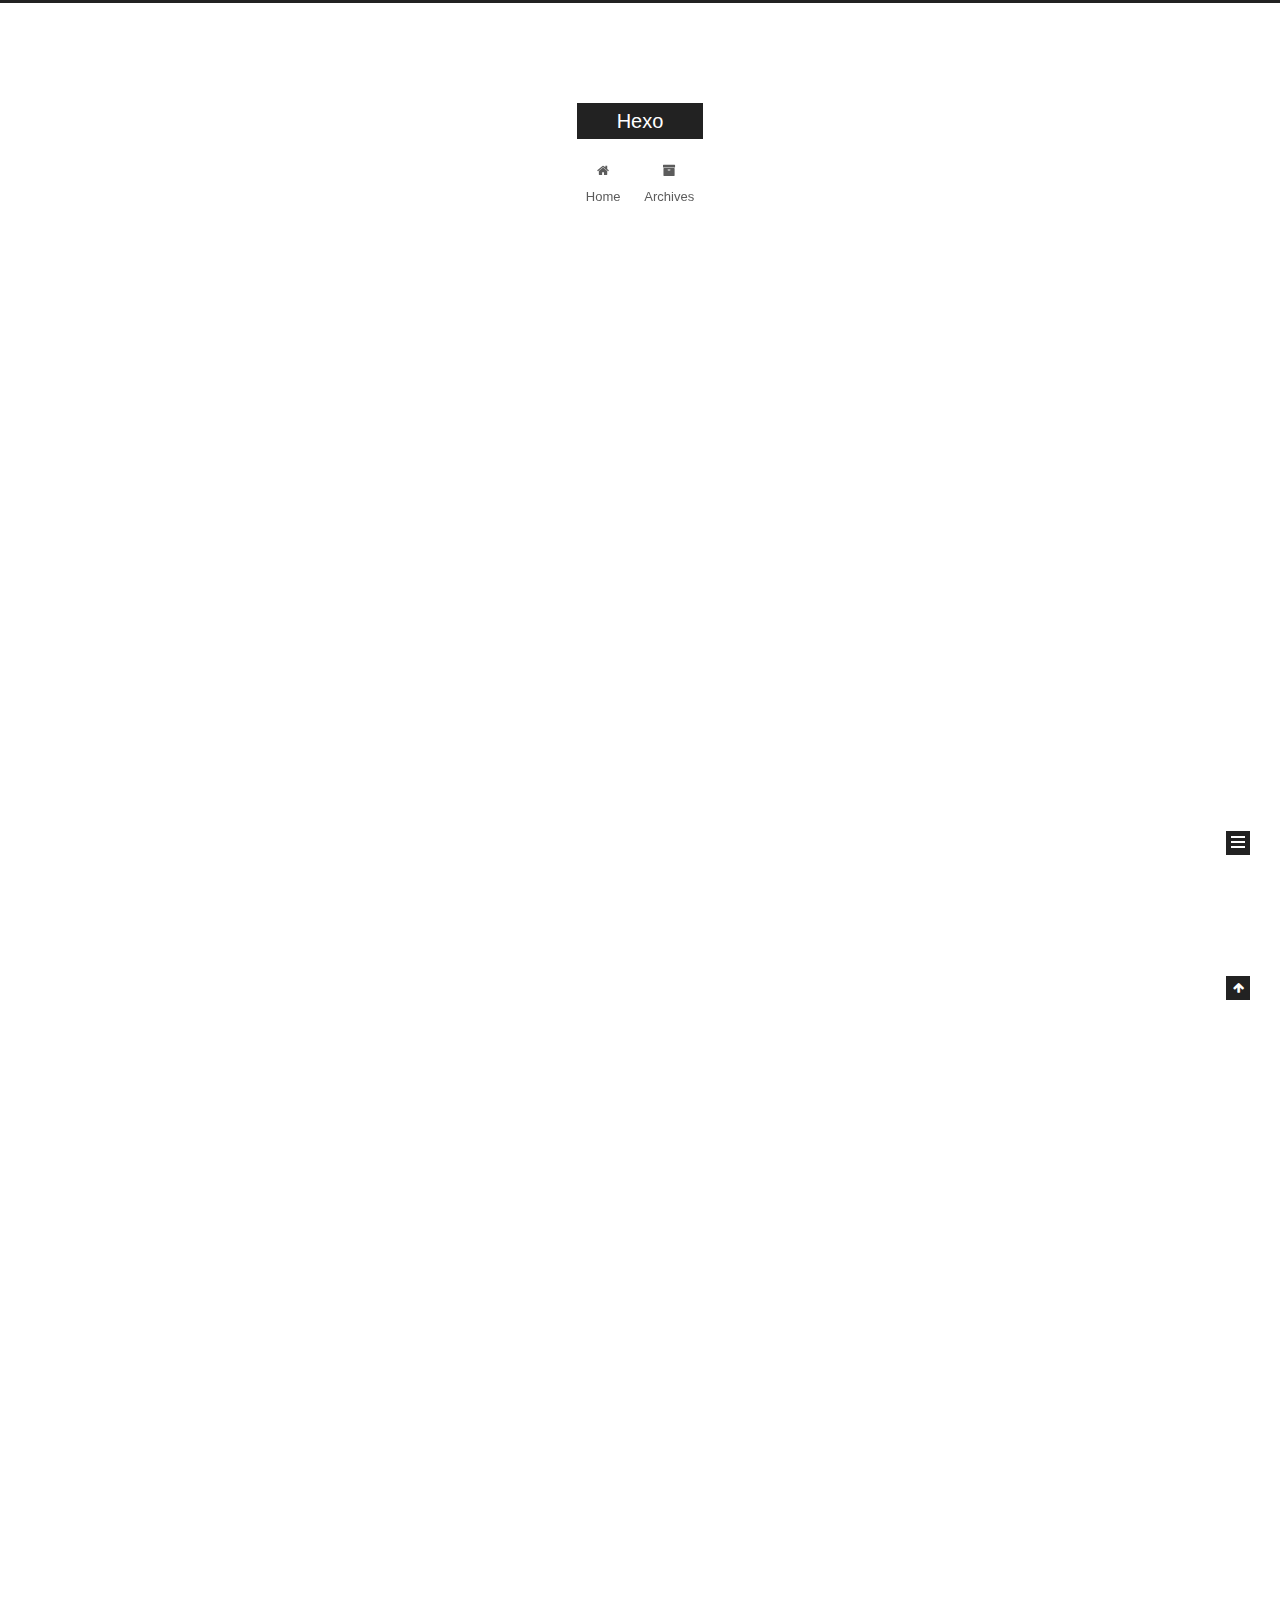
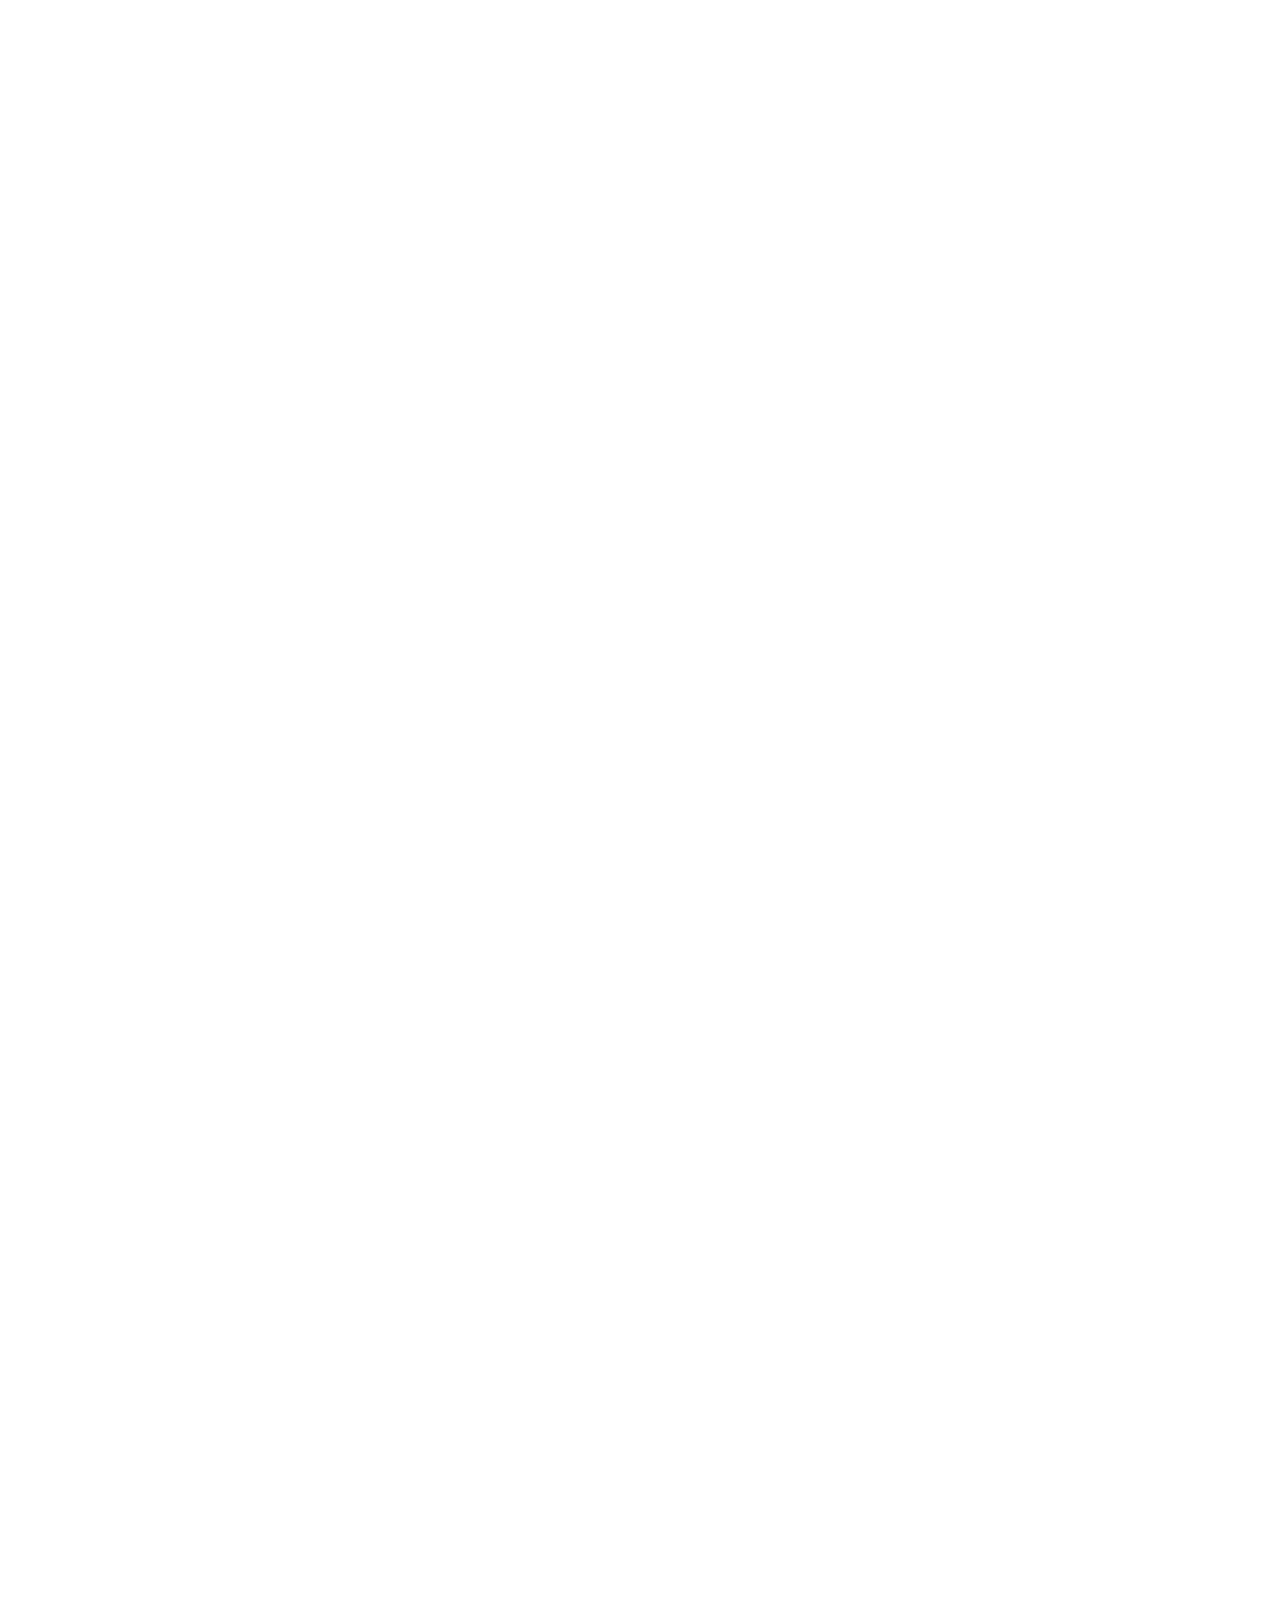
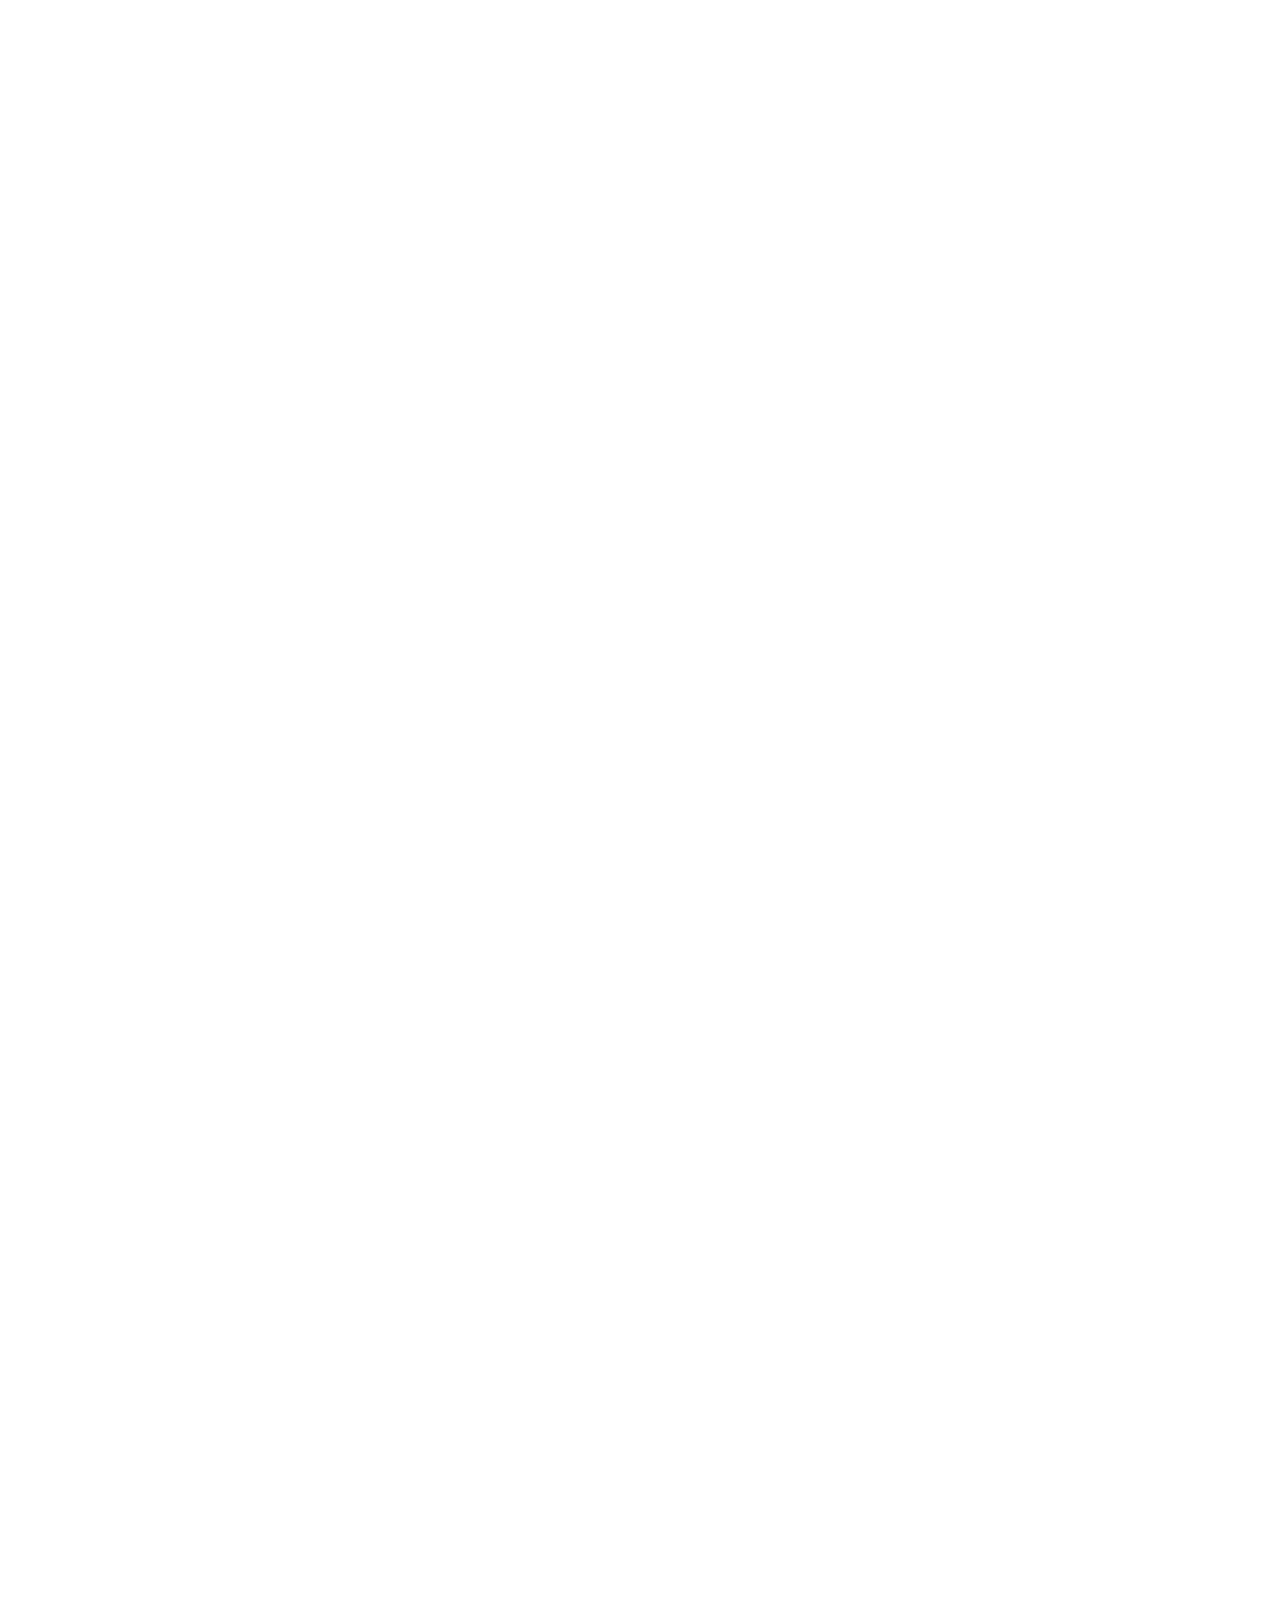
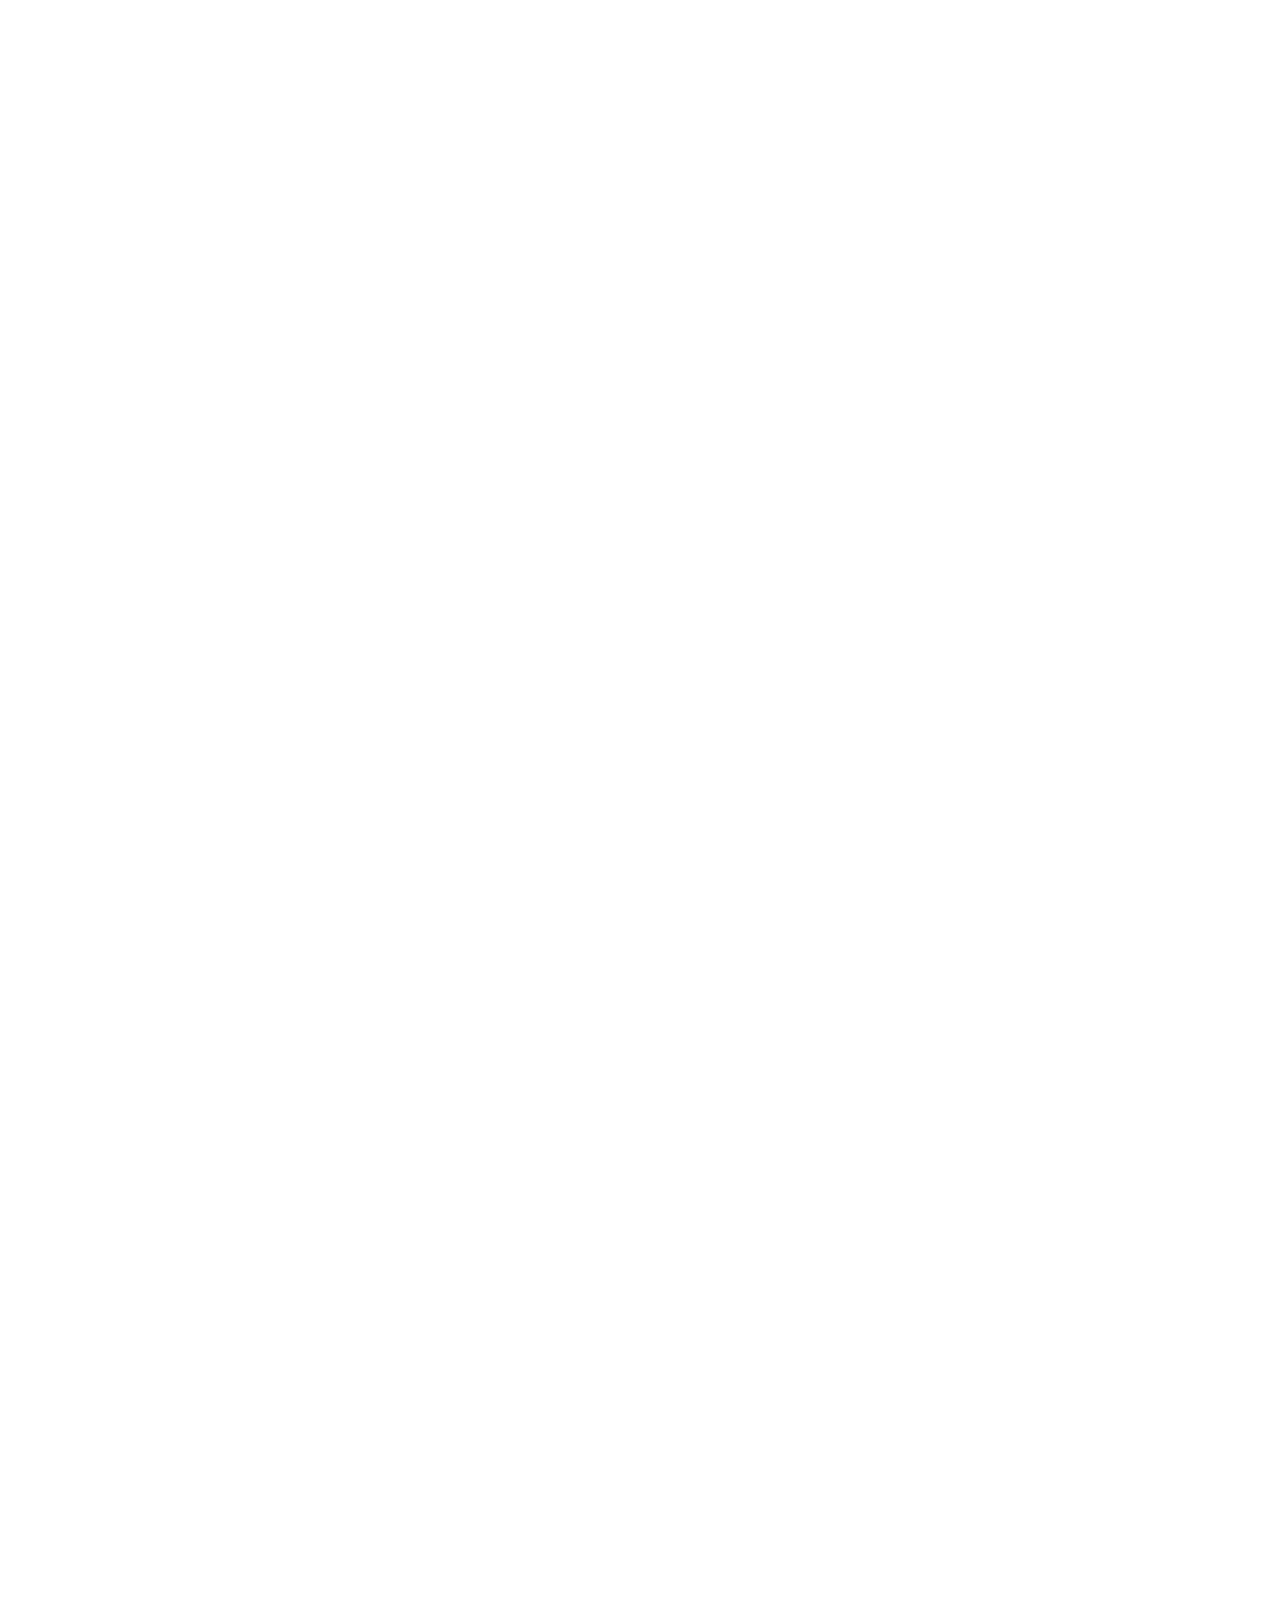
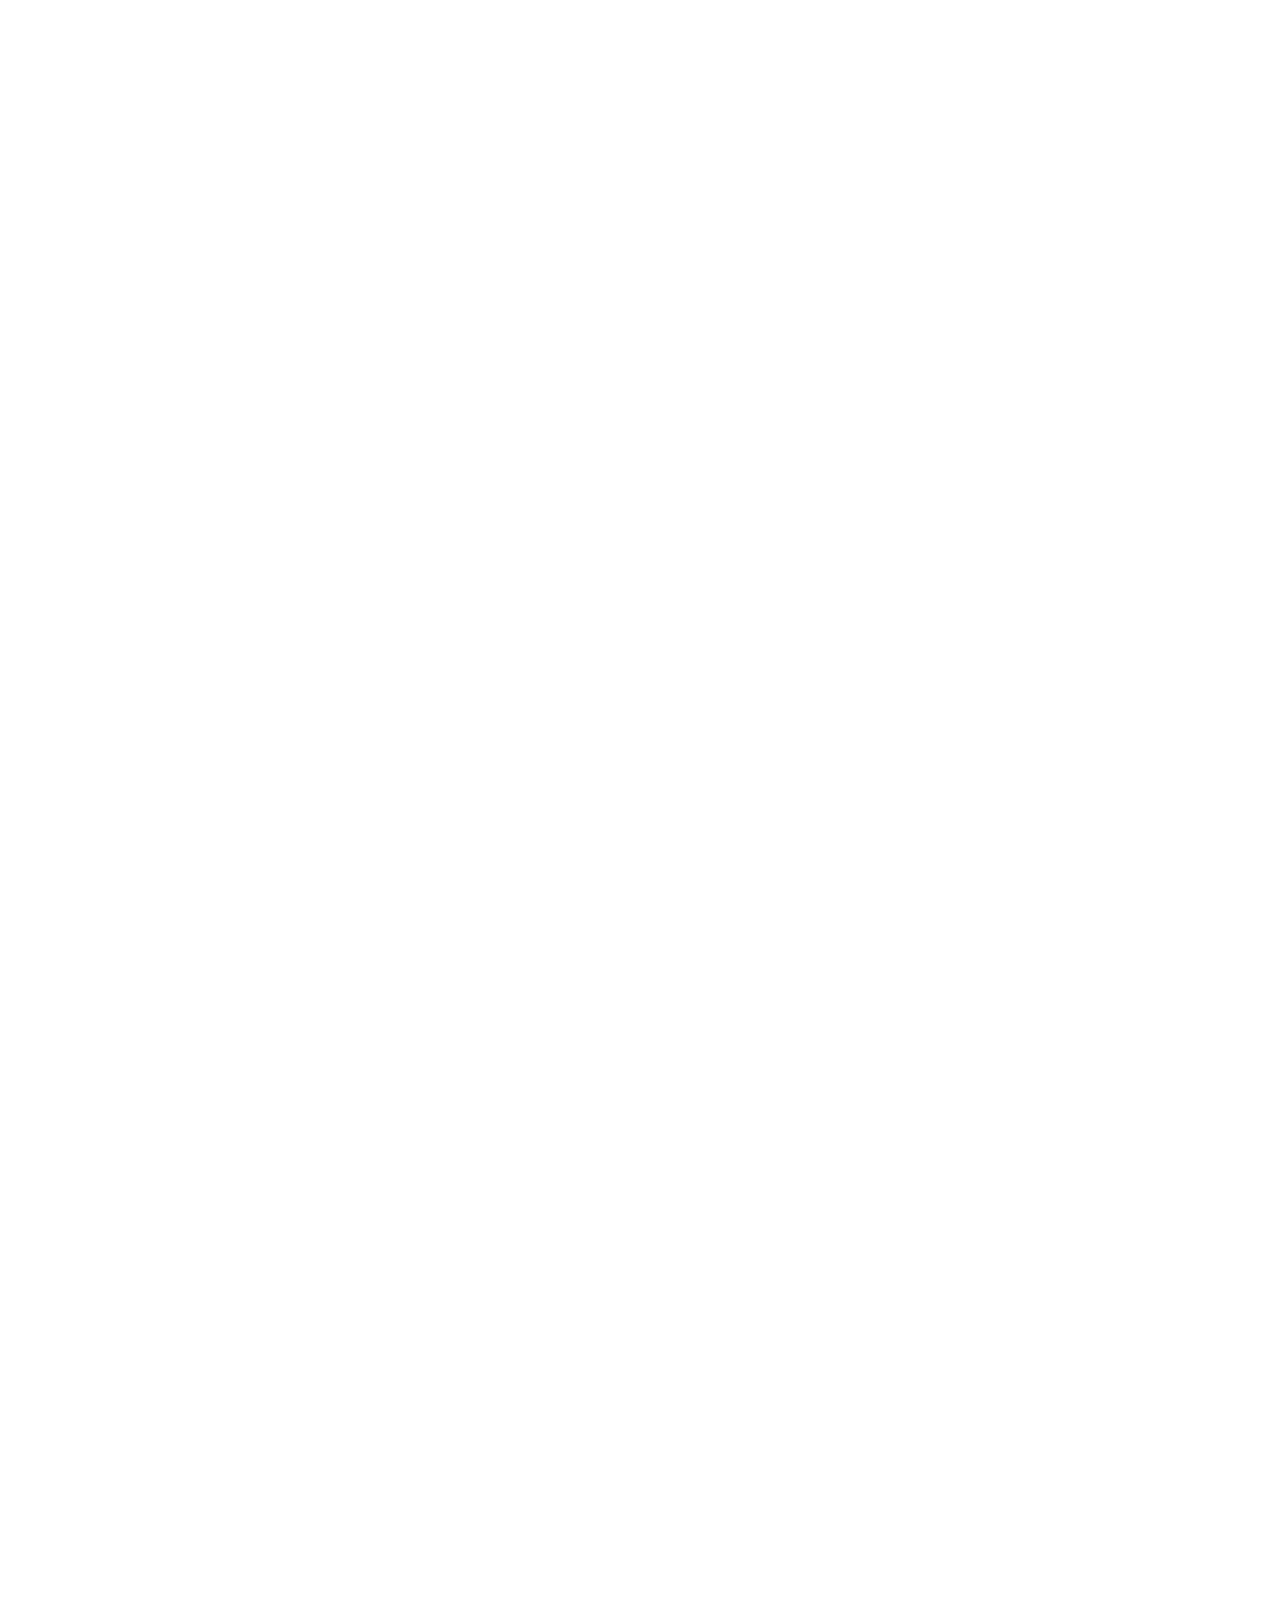
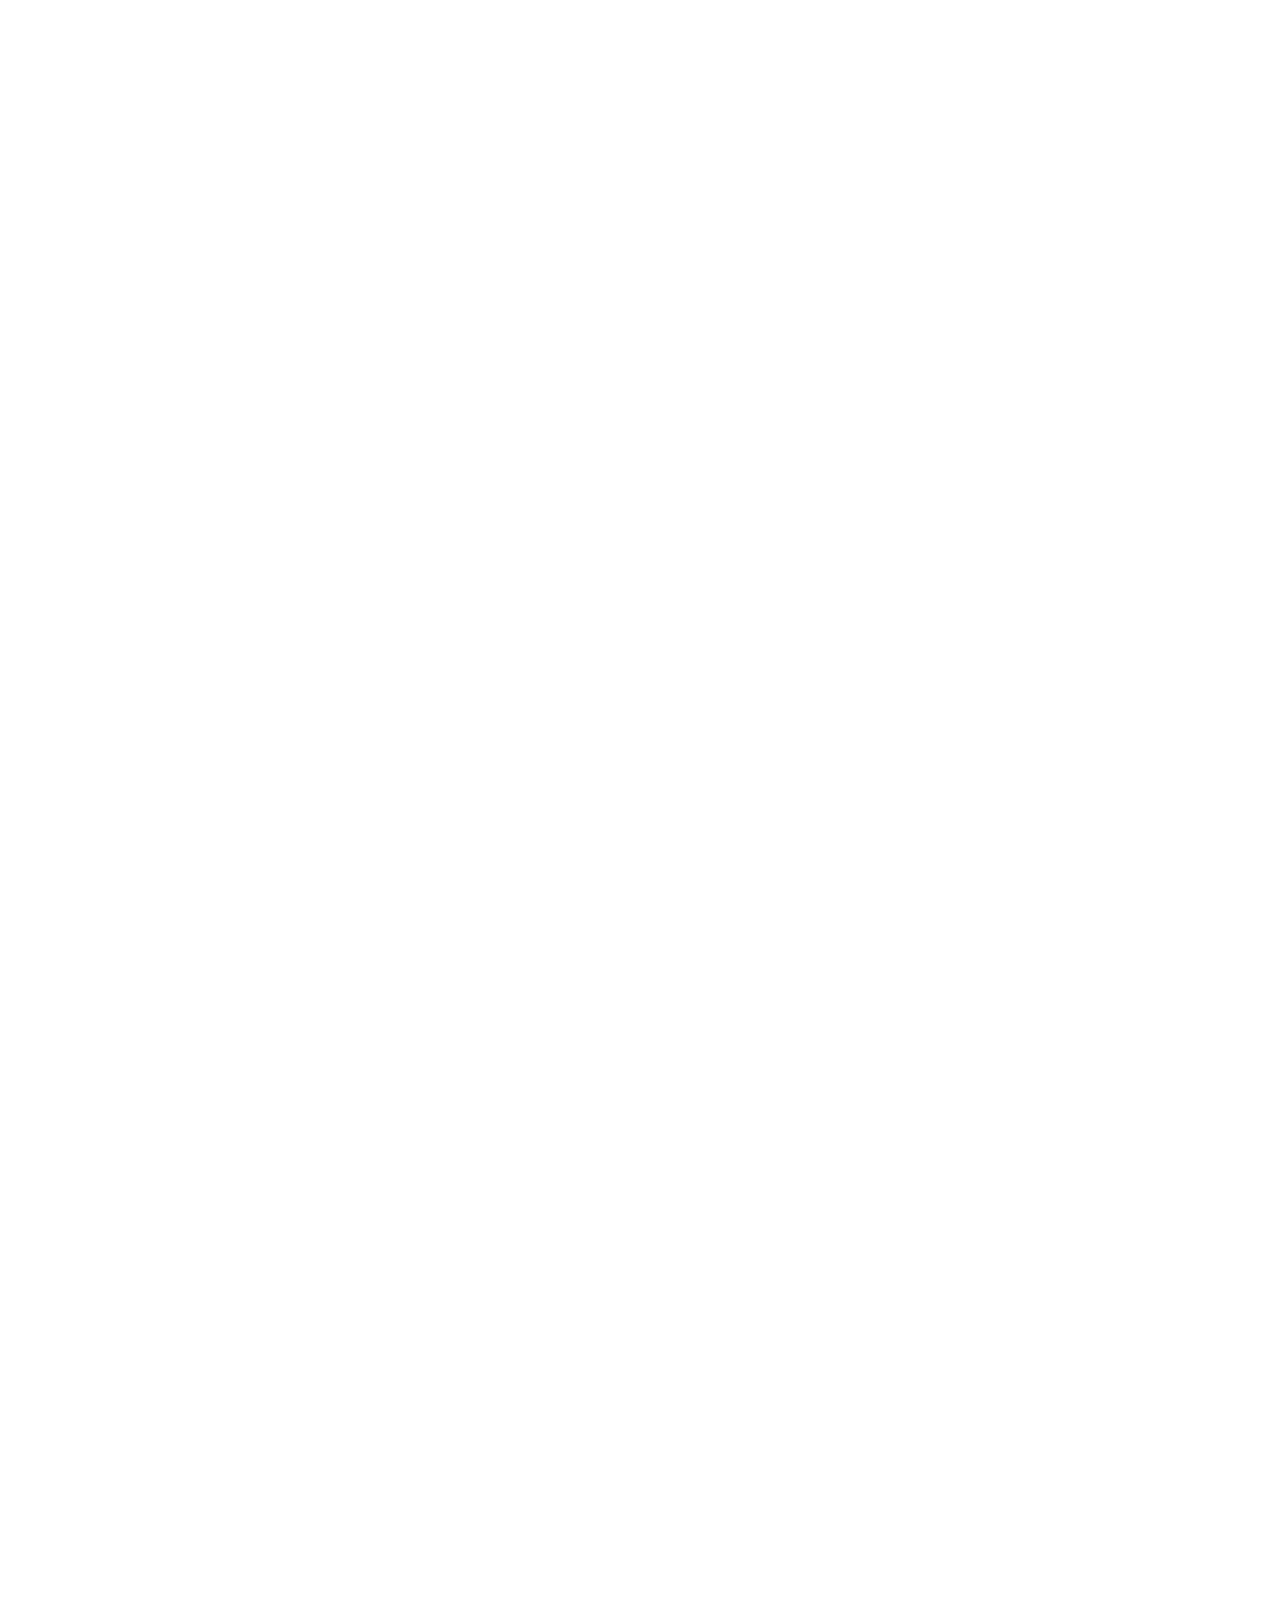
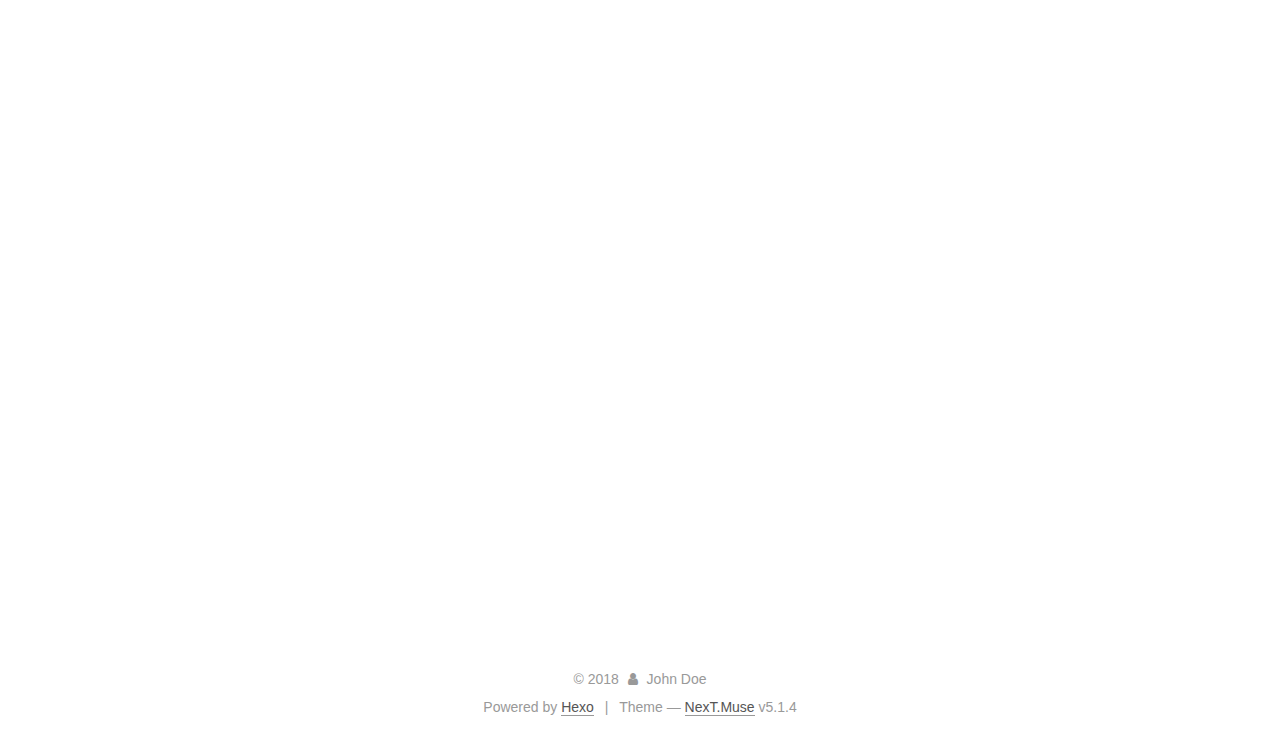
==== index.html @ 8ce57739 "Site updated: 2018-12-21 14:54:29" ====
<!DOCTYPE html>



  


<html class="theme-next muse use-motion" lang="">
<head><meta name="generator" content="Hexo 3.8.0">
  <meta charset="UTF-8">
<meta http-equiv="X-UA-Compatible" content="IE=edge">
<meta name="viewport" content="width=device-width, initial-scale=1, maximum-scale=1">
<meta name="theme-color" content="#222">









<meta http-equiv="Cache-Control" content="no-transform">
<meta http-equiv="Cache-Control" content="no-siteapp">
















  
  
  <link href="/lib/fancybox/source/jquery.fancybox.css?v=2.1.5" rel="stylesheet" type="text/css">







<link href="/lib/font-awesome/css/font-awesome.min.css?v=4.6.2" rel="stylesheet" type="text/css">

<link href="/css/main.css?v=5.1.4" rel="stylesheet" type="text/css">


  <link rel="apple-touch-icon" sizes="180x180" href="/images/apple-touch-icon-next.png?v=5.1.4">


  <link rel="icon" type="image/png" sizes="32x32" href="/images/favicon-32x32-next.png?v=5.1.4">


  <link rel="icon" type="image/png" sizes="16x16" href="/images/favicon-16x16-next.png?v=5.1.4">


  <link rel="mask-icon" href="/images/logo.svg?v=5.1.4" color="#222">





  <meta name="keywords" content="Hexo, NexT">










<meta property="og:type" content="website">
<meta property="og:title" content="Hexo">
<meta property="og:url" content="http://yoursite.com/index.html">
<meta property="og:site_name" content="Hexo">
<meta property="og:locale" content="default">
<meta name="twitter:card" content="summary">
<meta name="twitter:title" content="Hexo">



<script type="text/javascript" id="hexo.configurations">
  var NexT = window.NexT || {};
  var CONFIG = {
    root: '/',
    scheme: 'Muse',
    version: '5.1.4',
    sidebar: {"position":"left","display":"post","offset":12,"b2t":false,"scrollpercent":false,"onmobile":false},
    fancybox: true,
    tabs: true,
    motion: {"enable":true,"async":false,"transition":{"post_block":"fadeIn","post_header":"slideDownIn","post_body":"slideDownIn","coll_header":"slideLeftIn","sidebar":"slideUpIn"}},
    duoshuo: {
      userId: '0',
      author: 'Author'
    },
    algolia: {
      applicationID: '',
      apiKey: '',
      indexName: '',
      hits: {"per_page":10},
      labels: {"input_placeholder":"Search for Posts","hits_empty":"We didn't find any results for the search: ${query}","hits_stats":"${hits} results found in ${time} ms"}
    }
  };
</script>



  <link rel="canonical" href="http://yoursite.com/">





  <title>Hexo</title>
  








</head>

<body itemscope="" itemtype="http://schema.org/WebPage" lang="default">

  
  
    
  

  <div class="container sidebar-position-left 
  page-home">
    <div class="headband"></div>

    <header id="header" class="header" itemscope="" itemtype="http://schema.org/WPHeader">
      <div class="header-inner"><div class="site-brand-wrapper">
  <div class="site-meta ">
    

    <div class="custom-logo-site-title">
      <a href="/" class="brand" rel="start">
        <span class="logo-line-before"><i></i></span>
        <span class="site-title">Hexo</span>
        <span class="logo-line-after"><i></i></span>
      </a>
    </div>
      
        <p class="site-subtitle"></p>
      
  </div>

  <div class="site-nav-toggle">
    <button>
      <span class="btn-bar"></span>
      <span class="btn-bar"></span>
      <span class="btn-bar"></span>
    </button>
  </div>
</div>

<nav class="site-nav">
  

  
    <ul id="menu" class="menu">
      
        
        <li class="menu-item menu-item-home">
          <a href="/" rel="section">
            
              <i class="menu-item-icon fa fa-fw fa-home"></i> <br>
            
            Home
          </a>
        </li>
      
        
        <li class="menu-item menu-item-archives">
          <a href="/archives/" rel="section">
            
              <i class="menu-item-icon fa fa-fw fa-archive"></i> <br>
            
            Archives
          </a>
        </li>
      

      
    </ul>
  

  
</nav>



 </div>
    </header>

    <main id="main" class="main">
      <div class="main-inner">
        <div class="content-wrap">
          <div id="content" class="content">
            
  <section id="posts" class="posts-expand">
    
      

  

  
  
  

  <article class="post post-type-normal" itemscope="" itemtype="http://schema.org/Article">
  
  
  
  <div class="post-block">
    <link itemprop="mainEntityOfPage" href="http://yoursite.com/2018/12/21/git内部原理及最佳实践/">

    <span hidden itemprop="author" itemscope="" itemtype="http://schema.org/Person">
      <meta itemprop="name" content="John Doe">
      <meta itemprop="description" content="">
      <meta itemprop="image" content="/images/avatar.gif">
    </span>

    <span hidden itemprop="publisher" itemscope="" itemtype="http://schema.org/Organization">
      <meta itemprop="name" content="Hexo">
    </span>

    
      <header class="post-header">

        
        
          <h1 class="post-title" itemprop="name headline">
                
                <a class="post-title-link" href="/2018/12/21/git内部原理及最佳实践/" itemprop="url">Git内部原理及“最佳”实践</a></h1>
        

        <div class="post-meta">
          <span class="post-time">
            
              <span class="post-meta-item-icon">
                <i class="fa fa-calendar-o"></i>
              </span>
              
                <span class="post-meta-item-text">Posted on</span>
              
              <time title="Post created" itemprop="dateCreated datePublished" datetime="2018-12-21T14:49:20+08:00">
                2018-12-21
              </time>
            

            

            
          </span>

          

          
            
          

          
          

          

          

          

        </div>
      </header>
    

    
    
    
    <div class="post-body" itemprop="articleBody">

      
      

      
        
          
            <h1 id="Git内部原理"><a href="#Git内部原理" class="headerlink" title="Git内部原理"></a>Git内部原理</h1><h3 id="Git基础"><a href="#Git基础" class="headerlink" title="Git基础"></a>Git基础</h3><ul>
<li>直接记录快照，而非差异比较<br>  Git和其他版本控制系统的主要差别在于Git对待数据的方法，其它大部分系统以文件变更列表的方式存储信息，这类系统将他们保存的信息看作是一组基本文件和每个文件随时间逐步累积的差异。而Git 把数据看作是对小型文件系统的一组快照。 每次提交更新，或在 Git 中保存项目状态时，它主要对当时的全部文件制作一个快照并保存这个快照的索引。 为了高效，如果文件没有修改，Git 不再重新存储该文件，而是只保留一个链接指向之前存储的文件。 Git对待数据更像是一个快照流。</li>
</ul>
<p><img src="http://pbv0yiork.bkt.clouddn.com/image/git.png" alt="git"></p>
<ul>
<li><p>Git保证完整性<br>  Git中所有数据在存储前都计算校验和，然后以校验和来引用，Git 用以计算校验和的机制叫做 SHA-1散列（hash，哈希）。这是一个由 40 个十六进制字符（0-9 和 a-f）组成字符串，基于 Git 中文件的内容或目录结构计算出来。 SHA-1 哈希看起来是这样：24b9da6552252987aa493b52f8696cd6d3b00373。实际上，Git数据库中保存信息都是以文件内容的哈希值来索引，而不是文件名。<br>  如何计算？<br>  Git在计算校验和时，首先会创建一个头部信息然后和原始数据拼接起来。从而计算出一个40位的hash值。</p>
  <figure class="highlight plain"><table><tr><td class="gutter"><pre><span class="line">1</span><br><span class="line">2</span><br></pre></td><td class="code"><pre><span class="line">header = &quot;&lt;type&gt; &quot; + content.length + &quot;\0&quot;</span><br><span class="line">hash = sha1(header + content)</span><br></pre></td></tr></table></figure>
<p>  <strong>Git十分智能，你只需要提供SHA-1的前几个字符就可以获得对应的那次提交，当然你提供的SHA-1字符数量不得少于4个，并没有歧义–也就是说，当前仓库中只有一个对象以这段SHA-1开头，默认使用七个字符，通常8到10个字符就已经足够在一个项目中避免SHA-1歧义。</strong></p>
</li>
<li><p>三种状态<br>  工作目录下的每一个文件不外乎有两种状态：已跟踪（tracked）或未跟踪（Untracked）。<br>  已跟踪的文件是指那些被纳入了版本控制的文件，在上次快照中有它们的记录，工作目录中除以跟踪文件以外的所有其他文件都属于未跟踪文件，它们既不存在于上次快照记录中，也没有放入暂存区。<br>  已提交（committed）、已修改（modified）和已暂存（staged），已提交表示数据已经安全的保存在本地数据库中。已修改表示修改了文件，但还没保存到数据库中。 已暂存表示对一个已修改文件的当前版本做了标记，使之包含在下次提交的快照中。<br>  由此引入三区：Git仓库、工作目录以及暂存区。<br><img src="http://pbv0yiork.bkt.clouddn.com/image/work.png" alt="git"><br>Git仓库: 是Git用来保存项目元数据和对象数据库的地方（.git）。</p>
<ul>
<li><p>当在一个新目录或已有目录执行 git init 时，Git 会创建一个.git目录。 这个目录包含了几乎所有Git存储和操作的对象。该目录结构如下所示：<br><img src="http://pbv0yiork.bkt.clouddn.com/image/list.png" alt="git"></p>
<ul>
<li>config项目特有的配置选项</li>
<li>description文件仅供 GitWeb 程序使用</li>
<li>hooks包含客户端或服务端的钩子脚本</li>
<li>info包含一个全局性排除文件</li>
<li>HEAD指示目前被检出的分支(特殊的指针)</li>
<li>objects存储所有数据内容</li>
<li><p>refs存储指向分支的提交对象的指针</p>
<p><strong>index                   保存暂存区信息</strong></p>
</li>
</ul>
</li>
</ul>
</li>
</ul>
<p>工作目录: 是对项目的某个版本独立提取出来的内容。<br>暂存区域是一个文件，保存了下次将提交的文件列表。一般在Git仓库目录中，有时也被称作“索引”。<br>基本的git工作流程:<br>    在工作目录中修改文件<br>    暂存文件，将文件快照放入暂存区域<br>    提交更新，找到暂存区域的文件，将快照永久性存储到Git仓库目录</p>
<ul>
<li>三棵树<br>树 – 文件的集合，而不是特定的数据结构<br>Git作为一个系统，是以它的一般操作来管理并操纵这三颗树的：<ul>
<li>HEAD ， 上一次提交的快照，下一次提交的父节点<br>HEAD，是当前分支引用的指针，它总是指向该分支的最后一次提交，这表示HEAD将是下次提交的父节点</li>
<li>Index， 预期的下次提交快照<br>Git将上一次检出到工作目录中的所有文件填充到索引区，他们看起来就像最初被检出时的样子，之后你会将其中一些文件替换为新版本，接着通过git commit 将它们转换为树来用作新的提交。</li>
<li>Working Directory ， 工作区<br>前两颗树以一种高效但并不直观的方式，将它们的内容存储在.git文件夹中。工作目录会将它们解包为实际的文件以便编辑。<br><strong>Git主要的目的是通过操纵三棵树来以更加连续的状态记录项目的快照</strong></li>
</ul>
</li>
</ul>
<h3 id="git-是如何运转的？"><a href="#git-是如何运转的？" class="headerlink" title="git 是如何运转的？"></a>git 是如何运转的？</h3><ul>
<li><p>初始化git 仓库（git init），创建一个文件file.txt，我们称其为该文件的v1版本<br>git为我们自动创建第一个分之master，以及指向master的一个指针HEAD<br><img src="http://pbv0yiork.bkt.clouddn.com/init.png" alt="git"><br>底层命令实现</p>
<figure class="highlight plain"><table><tr><td class="gutter"><pre><span class="line">1</span><br><span class="line">2</span><br><span class="line">3</span><br></pre></td><td class="code"><pre><span class="line">echo &apos;version 1&apos; &gt; test.txt </span><br><span class="line">git hash-object -w test.txt </span><br><span class="line">83baae61804e65cc73a7201a7252750c76066a30</span><br></pre></td></tr></table></figure>
<p>此时，只有工作目录有内容</p>
</li>
<li><p>git add – 跟踪文件，获取工作目录中的内容，并将其复制到索引中<br><img src="http://pbv0yiork.bkt.clouddn.com/image/add.png" alt="git"><br>底层命令实现</p>
<figure class="highlight plain"><table><tr><td class="gutter"><pre><span class="line">1</span><br></pre></td><td class="code"><pre><span class="line">git update-index --add --cacheinfo 100644 83baae61804e65cc73a7201a7252750c76066a30 test.txt</span><br></pre></td></tr></table></figure>
</li>
<li><p>git commit<br>首先，他会移除索引中的内容并将它保存一个永久的快照，<br>然后，创建一个指向该快照的提交对象，最后更新master来指向本次提交<br><img src="http://pbv0yiork.bkt.clouddn.com/image/commit.png" alt="git"></p>
 <figure class="highlight plain"><table><tr><td class="gutter"><pre><span class="line">1</span><br><span class="line">2</span><br></pre></td><td class="code"><pre><span class="line">echo &apos;first commit&apos; | git commit-tree d8329f 	</span><br><span class="line">fdf4fc3344e67ab068f836878b6c4951e3b15f3d</span><br></pre></td></tr></table></figure>
</li>
<li><p>对文件修改，然后提交它，会经历同样的过程<br>首先，编辑文件，版本为v2<br><img src="http://pbv0yiork.bkt.clouddn.com/image/edit.png" alt="git"><br>运行 git status， 显示changes not staged for commit – 因为索引区与工作目录之间存在不同，<br>接着，运行git add将其暂存到索引中<br><img src="http://pbv0yiork.bkt.clouddn.com/image/editadd.png" alt="git"><br>由于索引和HEAD不同，若运行git status 会看到， changes to be committed  — 下一次提交与上一次提交不同<br>最后，git commit 完成<br><img src="http://pbv0yiork.bkt.clouddn.com/image/editcommit.png" alt="git"><br>切换分支或克隆的过程也类似，当检出一个分支时，它会修改HEAD指向新的分支引用，将索引填充为该次提交的快照，然后将索引的内容复制到工作目录中。</p>
</li>
</ul>
<h3 id="总结"><a href="#总结" class="headerlink" title="总结"></a>总结</h3><p>  每次我们运行git add 、 git commit 时，Git所做的实质工作：</p>
<ul>
<li>将被改写的文件保存为数据对象</li>
<li>更新暂存区，记录树对象（通常，Git根据某一时刻暂存区所表示的状态创建并记录一个对应的树对象，如此重复便可依次记录（某个时间段内）一系列的树对象）</li>
<li>最后创建一个提交对象，指明了顶层树对象（代表当前项目快照）和父提交对象（上一次的提交对象）。 </li>
</ul>
<h3 id="找不同-–-reset-和-chekcout"><a href="#找不同-–-reset-和-chekcout" class="headerlink" title="找不同 –  reset 和 chekcout"></a>找不同 –  reset 和 chekcout</h3><h2 id="reset-做了什么？"><a href="#reset-做了什么？" class="headerlink" title="reset 做了什么？"></a>reset 做了什么？</h2><p>  为了演示下面例子，再次修改了file.txt文件并第三次提交它。现在历史看起来像：<br>    <img src="http://pbv0yiork.bkt.clouddn.com/image/reset2.png" alt="git"></p>
<ul>
<li><p>移动HEAD<br>  reset做的第一件事就是移动HEAD的指向，reset移动HEAD以及其指向的分支<br><img src="http://pbv0yiork.bkt.clouddn.com/image/soft.png" alt="git"><br><strong>它本质上是撤销上一次git commit命令</strong><br>当你运行commit时，git会创建一个新的提交，并移动HEAD所指向的分之来使其指向该提交。当你将它reset回HEAD～（HEAD的父节点）时，其实就是把该分支移动回原来的位置，而不会改变索引和工作目录</p>
<ul>
<li>更新索引（–mixed）<br>reset会用HEAD指向的当前快照的内容来更新索引<br><img src="http://pbv0yiork.bkt.clouddn.com/image/mixed.png" alt="git"><br>如果指定–mixed 选项，reset将会在这时停止，这也是默认行为，如果没有指定任何选项（在本例中 git reset HEAD～），这就是命令将会停止的地方。<br>由图可看出，它依然回撤销上一次的提交，还会取消暂存所有的东西，于是，我们回滚倒了所有git add 和git commit 的命令执行之前。</li>
<li>更新所有工作目录 （–hard）<br>reset要做的第三件事就是让工作目录看起来像索引，如果使用–hard选项，它将会继续这一步。<br><img src="http://pbv0yiork.bkt.clouddn.com/image/hard.png" alt="git"><br>⚠️注意：–hard标记时reset命令唯一危险用法，它也是Git会真正地销毁数据的仅有的几个操作之一。在这种特殊的情况下，Git数据库中的一个提交内还留有该文件的v3版本，我们可以通过reflog来找回它。但是若该文件还未提交，Git仍会覆盖它从而导致无法恢复</li>
<li>总结<br>reset命令会以特定的顺序重写这三棵树，在你指定一下选项时会停止；<ul>
<li>移动HEAD分支的指向（若指定 –soft，则到此停止）</li>
<li>使索引看起来像HEAD（若未指定 –hard，则到此停止）</li>
<li>使工作目录看起来像索引<h2 id="checkout-做了什么？"><a href="#checkout-做了什么？" class="headerlink" title="checkout 做了什么？"></a>checkout 做了什么？</h2></li>
</ul>
</li>
<li>git checkout – <file>  撤销修改，用暂存区的某个文件来覆盖工作区，经常用于撤销一些修改<br>实质 ： git checkout – <file> 是用来是工作区回到上次操作git add时的样子</file></file></li>
<li>git chekout HEAD <file> 是用版本库同时覆盖暂存区和工作区，用来彻底撤销一个修改，这个命令更加危险，因为它会同时修改工作区和暂存取，且无法撤销</file></li>
</ul>
<h2 id="reset-和-checkout的区别"><a href="#reset-和-checkout的区别" class="headerlink" title="reset 和 checkout的区别"></a>reset 和 checkout的区别</h2><ul>
<li>可以实现相同的功能，比如还原本地文件，但是reset更强调“撤销”，比如撤销暂存区、撤销暂存区和本地，而checkout更强调“替换”，比如用暂存区内容替换本地，用head指向目录替换暂存区和本地。</li>
<li>reset会移动HEAD分支的指向，而checkout只会移动HEAD自身来指向另一个分支。<br><img src="http://pbv0yiork.bkt.clouddn.com/image/reset.png" alt="git"></li>
</ul>
</li>
</ul>
<h3 id="Git分支"><a href="#Git分支" class="headerlink" title="Git分支"></a>Git分支</h3><p>Git的分支，其实本质上仅仅是指向提交对象的可变指针。git的默认分支是master（git init时默认创建），再多次提交操作之后，你其实已经有一个指向最后那个提交对象的master分支。它会在每次提交的操作中自动 向前移动。</p>
<ul>
<li>假设，Git仓库目前的分支及提交历史如下：<br><img src="http://pbv0yiork.bkt.clouddn.com/image/branch.png" alt="git"></li>
<li><p>如何创建分支？<br>eg： 创建test分支（创建了一个可以移动的新的指针）</p>
<figure class="highlight plain"><table><tr><td class="gutter"><pre><span class="line">1</span><br></pre></td><td class="code"><pre><span class="line">git branch test  //  这会在当前提交对象上创建一个指针</span><br></pre></td></tr></table></figure>
<p>底层命令实现：(.git/refs)</p>
<figure class="highlight plain"><table><tr><td class="gutter"><pre><span class="line">1</span><br></pre></td><td class="code"><pre><span class="line">git update-ref refs/head/test sha-1</span><br></pre></td></tr></table></figure>
<p><img src="http://pbv0yiork.bkt.clouddn.com/image/branch1.png" alt="git"><br>由图可看到，有两个指向相同提交历史的分支，那么Git又是怎么知道当前在哪一个分支上呢？ – HEAD特殊指针<br>HEAD是当前分支引用的指针，它总是指向该分支上的最后一次提交，这也标示HEAD将时下一次提交的父节点。通常，理解HEAD最简单的方式，就是将它看做上一次提交的快照。<br>执行git branch test 仅仅创建了新分支，并不会自动切换倒新分支中去。<br><img src="http://pbv0yiork.bkt.clouddn.com/image/branch2.png" alt="git"></p>
<p><strong>当运行类似于 git branch (branchname) 这样的命令时，Git 实际上会运行 update-ref 命令，取得当前所在分支最新提交对应的 SHA-1 值，并将其加入你想要创建的任何新引用中。</strong></p>
</li>
<li><p>切换分支</p>
<figure class="highlight plain"><table><tr><td class="gutter"><pre><span class="line">1</span><br></pre></td><td class="code"><pre><span class="line">git checkout test    // 这样，HEAD就指向了test分支</span><br></pre></td></tr></table></figure>
<p><img src="http://pbv0yiork.bkt.clouddn.com/image/branch3.png" alt="git"></p>
<ul>
<li>切换分支，实则是将HEAD指向所要切换的分支<br>这个命令做的三件事：<br>  将HEAD指向对应分支的最后一次commit<br>  将HEAD指向的commit里所有文件的snapshot替换掉Index区域里原来的内容（将工作目录恢复成master分支所指向的快照内容）<br>  将Index区域里的内容填充到Working Directory里<ul>
<li>底层实现<figure class="highlight plain"><table><tr><td class="gutter"><pre><span class="line">1</span><br></pre></td><td class="code"><pre><span class="line">git symbolic-ref HEAD refs/heads/test</span><br></pre></td></tr></table></figure>
</li>
</ul>
</li>
</ul>
</li>
</ul>
<h1 id="Git最佳实践"><a href="#Git最佳实践" class="headerlink" title="Git最佳实践"></a>Git最佳实践</h1><h3 id="git-flow-开发流程"><a href="#git-flow-开发流程" class="headerlink" title="git flow 开发流程"></a>git flow 开发流程</h3><p><img src="http://pbv0yiork.bkt.clouddn.com/image/flow.png" alt="git"></p>
<ul>
<li>Git flow 使用原则<br>  Master分支是线上稳定分支，Release通常用作测试分支，Develop分支是开发应用的主分支<br>  所有的功能开发都在Feature分支进行，然后合并到Develop分支<br>  Release分支发布后出现问题，直接在Release分支修改，避免Develop分支代码污染</li>
</ul>
<h3 id="规范git的使用"><a href="#规范git的使用" class="headerlink" title="规范git的使用"></a>规范git的使用</h3><ul>
<li>尽早并频繁地提交改动<br>经常性地提交改动可以确保不会出现特别庞大的提交，同时也可以比较精准地对应到所需要的改动上。此外，通过频繁地提交也可以比较快速地和其他开发人员来共享你的改动。同样也会避免在整合代码时出现过多的合并冲突。相反的，非常庞大的提交会加大整合代码时出现冲突的风险，解决这些冲突也会非常复杂。</li>
<li>提交对应改动<br>一次提交要包括一个相关改动。例如，对于两个错误的修复应该进行两次不同的提交。精简的提交可以让其他的开发团队人员更简单地明白其改动的用义。如果其中一次提交的改动出现了问题，也可以方便地回滚到改动之前的状态。借助暂存功能来标记相关的改动文件，Git 可以为你打造出非常精准的提交。</li>
<li>提交前测试那些改动<br>不要理所当然地认为自己完成的改动都是正确的。所有的改动一定要通过彻底地测试才表示它真正地被完成了。尽管这些改动可能仅仅是提交到了你的本地仓库中，只有你自己才能看到，但完整的测试同样是非常重要的，因为这些代码可能之后会被推送和共享到远程给其他的开发人员。</li>
<li><p>Don’t panic<br>只要你已经完成了你的工作（或者在许多情况下甚至已经添加了它git add），你的工作将不会丢失至少两周，运行命令手动清除它</p>
<!-- As long as you have committed your work (or in many cases even added it with git add) your work will not be lost for at least two weeks unless you really work at it (run commands that manually purge it).
When attempting to find your lost commits, first make sure you will not lose any current work. You should commit or stash your current work before performing any recovery efforts that might destroy your current work and perhaps take backups of it (see Backups below). After finding the commits you can reset, rebase, cherry-pick, merge, or otherwise do what is necessary to get the commit history and work tree you desire. -->
<ul>
<li><p>有三个地方可以隐藏“丢失”的变化</p>
<ul>
<li>reflog<br>Git reflog 可以查看所有分支的所有操作记录（包括提交、回退、已删除的提交操作记录等)</li>
<li>lost＆found（git fsck –unreachable）<figure class="highlight plain"><table><tr><td class="gutter"><pre><span class="line">1</span><br></pre></td><td class="code"><pre><span class="line">git fsck --lost-found</span><br></pre></td></tr></table></figure>
</li>
</ul>
<p>通过该命令你可以看到丢掉的提交。你可以通过运行 git show [commit_hash] 查看提交之后的改变或者运行git merge [commit_hash] 来恢复到之前的提交。<br>git fsck 相对reflog是有优势的。比方说你删除一个远程的分支然后关闭仓库。 用fsck 你可以搜索和恢复已删除的远程分支</p>
<ul>
<li><p>stashed（git stash list）<br>你正在修改某个bug或者某个特性，又突然被要求展示你的工作。而你现在所做的工作还不足以提交，这个阶段你还无法进行展示（不能回到更改之前）。在这种情况下， git stash可以帮助你。stash在本质上会取走所有的变更并存储它们为以备将来使用。stash你的变更，你只需简单地运行下面的命令</p>
<figure class="highlight plain"><table><tr><td class="gutter"><pre><span class="line">1</span><br></pre></td><td class="code"><pre><span class="line">git stash</span><br></pre></td></tr></table></figure>
<p>希望检查stash列表，你可以运行下面的命令：</p>
  <figure class="highlight plain"><table><tr><td class="gutter"><pre><span class="line">1</span><br></pre></td><td class="code"><pre><span class="line">git stash list</span><br></pre></td></tr></table></figure>
<p>  如果你想要解除stash并且恢复未提交的变更，你可以进行apply stash:</p>
  <figure class="highlight plain"><table><tr><td class="gutter"><pre><span class="line">1</span><br></pre></td><td class="code"><pre><span class="line">git stash apply</span><br></pre></td></tr></table></figure>
<p>  每个stash都有一个标识符，一个唯一的号码,如果你只想留有余地进行apply stash，你应该给apply添加特定的标识符：</p>
  <figure class="highlight plain"><table><tr><td class="gutter"><pre><span class="line">1</span><br></pre></td><td class="code"><pre><span class="line">git stash apply stash@&#123;2&#125;</span><br></pre></td></tr></table></figure>
</li>
</ul>
</li>
</ul>
</li>
<li><p>高质量的提交注释<br><a href="https://segmentfault.com/a/1190000009048911" target="_blank" rel="noopener">超链接名</a></p>
</li>
<li><p>不要提交不完整的改动<br>虽然原则上来说不要提交一些还没有完成的改动，但是对于一个非常庞大的新功能来说，也并不意味着你必须整体完成这个功能后才可以提交。恰恰相反，你必须把那些改动正确地分割成一些有意义的逻辑模块来进行频繁地提交。如果你仅仅是因为急着想要下班，或者是想要得到一个干净的工作副本（比如想要切换到另一个分支上），你可以利用 Git 所提供的储藏（Stash）功能来解决这些问题。切记不要把那些不完整的改动提交到仓库中</p>
</li>
<li><p>Release tagging  – 打tag</p>
</li>
<li>使用有用的工具<br>强烈安利sourceTree</li>
</ul>
<h3 id="推荐git相关内容"><a href="#推荐git相关内容" class="headerlink" title="推荐git相关内容"></a>推荐git相关内容</h3><p><a href="https://bingohuang.gitbooks.io/progit2/content/" target="_blank" rel="noopener">Pro Git</a><br><a href="http://sethrobertson.github.io/GitBestPractices/" target="_blank" rel="noopener">Git 最佳实践</a></p>

          
        
      
    </div>
    
    
    

    

    

    

    <footer class="post-footer">
      

      

      

      
      
        <div class="post-eof"></div>
      
    </footer>
  </div>
  
  
  
  </article>


    
      

  

  
  
  

  <article class="post post-type-normal" itemscope="" itemtype="http://schema.org/Article">
  
  
  
  <div class="post-block">
    <link itemprop="mainEntityOfPage" href="http://yoursite.com/2018/12/21/hello-world/">

    <span hidden itemprop="author" itemscope="" itemtype="http://schema.org/Person">
      <meta itemprop="name" content="John Doe">
      <meta itemprop="description" content="">
      <meta itemprop="image" content="/images/avatar.gif">
    </span>

    <span hidden itemprop="publisher" itemscope="" itemtype="http://schema.org/Organization">
      <meta itemprop="name" content="Hexo">
    </span>

    
      <header class="post-header">

        
        
          <h1 class="post-title" itemprop="name headline">
                
                <a class="post-title-link" href="/2018/12/21/hello-world/" itemprop="url">Hello World</a></h1>
        

        <div class="post-meta">
          <span class="post-time">
            
              <span class="post-meta-item-icon">
                <i class="fa fa-calendar-o"></i>
              </span>
              
                <span class="post-meta-item-text">Posted on</span>
              
              <time title="Post created" itemprop="dateCreated datePublished" datetime="2018-12-21T10:36:32+08:00">
                2018-12-21
              </time>
            

            

            
          </span>

          

          
            
          

          
          

          

          

          

        </div>
      </header>
    

    
    
    
    <div class="post-body" itemprop="articleBody">

      
      

      
        
          
            <p>Welcome to <a href="https://hexo.io/" target="_blank" rel="noopener">Hexo</a>! This is your very first post. Check <a href="https://hexo.io/docs/" target="_blank" rel="noopener">documentation</a> for more info. If you get any problems when using Hexo, you can find the answer in <a href="https://hexo.io/docs/troubleshooting.html" target="_blank" rel="noopener">troubleshooting</a> or you can ask me on <a href="https://github.com/hexojs/hexo/issues" target="_blank" rel="noopener">GitHub</a>.</p>
<h2 id="Quick-Start"><a href="#Quick-Start" class="headerlink" title="Quick Start"></a>Quick Start</h2><h3 id="Create-a-new-post"><a href="#Create-a-new-post" class="headerlink" title="Create a new post"></a>Create a new post</h3><figure class="highlight bash"><table><tr><td class="gutter"><pre><span class="line">1</span><br></pre></td><td class="code"><pre><span class="line">$ hexo new <span class="string">"My New Post"</span></span><br></pre></td></tr></table></figure>
<p>More info: <a href="https://hexo.io/docs/writing.html" target="_blank" rel="noopener">Writing</a></p>
<h3 id="Run-server"><a href="#Run-server" class="headerlink" title="Run server"></a>Run server</h3><figure class="highlight bash"><table><tr><td class="gutter"><pre><span class="line">1</span><br></pre></td><td class="code"><pre><span class="line">$ hexo server</span><br></pre></td></tr></table></figure>
<p>More info: <a href="https://hexo.io/docs/server.html" target="_blank" rel="noopener">Server</a></p>
<h3 id="Generate-static-files"><a href="#Generate-static-files" class="headerlink" title="Generate static files"></a>Generate static files</h3><figure class="highlight bash"><table><tr><td class="gutter"><pre><span class="line">1</span><br></pre></td><td class="code"><pre><span class="line">$ hexo generate</span><br></pre></td></tr></table></figure>
<p>More info: <a href="https://hexo.io/docs/generating.html" target="_blank" rel="noopener">Generating</a></p>
<h3 id="Deploy-to-remote-sites"><a href="#Deploy-to-remote-sites" class="headerlink" title="Deploy to remote sites"></a>Deploy to remote sites</h3><figure class="highlight bash"><table><tr><td class="gutter"><pre><span class="line">1</span><br></pre></td><td class="code"><pre><span class="line">$ hexo deploy</span><br></pre></td></tr></table></figure>
<p>More info: <a href="https://hexo.io/docs/deployment.html" target="_blank" rel="noopener">Deployment</a></p>

          
        
      
    </div>
    
    
    

    

    

    

    <footer class="post-footer">
      

      

      

      
      
        <div class="post-eof"></div>
      
    </footer>
  </div>
  
  
  
  </article>


    
  </section>

  


          </div>
          


          

        </div>
        
          
  
  <div class="sidebar-toggle">
    <div class="sidebar-toggle-line-wrap">
      <span class="sidebar-toggle-line sidebar-toggle-line-first"></span>
      <span class="sidebar-toggle-line sidebar-toggle-line-middle"></span>
      <span class="sidebar-toggle-line sidebar-toggle-line-last"></span>
    </div>
  </div>

  <aside id="sidebar" class="sidebar">
    
    <div class="sidebar-inner">

      

      

      <section class="site-overview-wrap sidebar-panel sidebar-panel-active">
        <div class="site-overview">
          <div class="site-author motion-element" itemprop="author" itemscope="" itemtype="http://schema.org/Person">
            
              <p class="site-author-name" itemprop="name">John Doe</p>
              <p class="site-description motion-element" itemprop="description"></p>
          </div>

          <nav class="site-state motion-element">

            
              <div class="site-state-item site-state-posts">
              
                <a href="/archives/">
              
                  <span class="site-state-item-count">2</span>
                  <span class="site-state-item-name">posts</span>
                </a>
              </div>
            

            

            

          </nav>

          

          

          
          

          
          

          

        </div>
      </section>

      

      

    </div>
  </aside>


        
      </div>
    </main>

    <footer id="footer" class="footer">
      <div class="footer-inner">
        <div class="copyright">&copy; <span itemprop="copyrightYear">2018</span>
  <span class="with-love">
    <i class="fa fa-user"></i>
  </span>
  <span class="author" itemprop="copyrightHolder">John Doe</span>

  
</div>


  <div class="powered-by">Powered by <a class="theme-link" target="_blank" href="https://hexo.io">Hexo</a></div>



  <span class="post-meta-divider">|</span>



  <div class="theme-info">Theme &mdash; <a class="theme-link" target="_blank" href="https://github.com/iissnan/hexo-theme-next">NexT.Muse</a> v5.1.4</div>




        







        
      </div>
    </footer>

    
      <div class="back-to-top">
        <i class="fa fa-arrow-up"></i>
        
      </div>
    

    

  </div>

  

<script type="text/javascript">
  if (Object.prototype.toString.call(window.Promise) !== '[object Function]') {
    window.Promise = null;
  }
</script>









  












  
  
    <script type="text/javascript" src="/lib/jquery/index.js?v=2.1.3"></script>
  

  
  
    <script type="text/javascript" src="/lib/fastclick/lib/fastclick.min.js?v=1.0.6"></script>
  

  
  
    <script type="text/javascript" src="/lib/jquery_lazyload/jquery.lazyload.js?v=1.9.7"></script>
  

  
  
    <script type="text/javascript" src="/lib/velocity/velocity.min.js?v=1.2.1"></script>
  

  
  
    <script type="text/javascript" src="/lib/velocity/velocity.ui.min.js?v=1.2.1"></script>
  

  
  
    <script type="text/javascript" src="/lib/fancybox/source/jquery.fancybox.pack.js?v=2.1.5"></script>
  


  


  <script type="text/javascript" src="/js/src/utils.js?v=5.1.4"></script>

  <script type="text/javascript" src="/js/src/motion.js?v=5.1.4"></script>



  
  

  

  


  <script type="text/javascript" src="/js/src/bootstrap.js?v=5.1.4"></script>



  


  




	





  





  












  





  

  

  

  
  

  

  

  

</body>
</html>
---- css/main.css ----
/* normalize.css v3.0.2 | MIT License | git.io/normalize */
html {
  font-family: sans-serif; /* 1 */
  -ms-text-size-adjust: 100%; /* 2 */
  -webkit-text-size-adjust: 100%; /* 2 */
}
body {
  margin: 0;
}
article,
aside,
details,
figcaption,
figure,
footer,
header,
hgroup,
main,
menu,
nav,
section,
summary {
  display: block;
}
audio,
canvas,
progress,
video {
  display: inline-block; /* 1 */
  vertical-align: baseline; /* 2 */
}
audio:not([controls]) {
  display: none;
  height: 0;
}
[hidden],
template {
  display: none;
}
a {
  background-color: transparent;
}
a:active,
a:hover {
  outline: 0;
}
abbr[title] {
  border-bottom: 1px dotted;
}
b,
strong {
  font-weight: bold;
}
dfn {
  font-style: italic;
}
h1 {
  font-size: 2em;
  margin: 0.67em 0;
}
mark {
  background: #ff0;
  color: #000;
}
small {
  font-size: 80%;
}
sub,
sup {
  font-size: 75%;
  line-height: 0;
  position: relative;
  vertical-align: baseline;
}
sup {
  top: -0.5em;
}
sub {
  bottom: -0.25em;
}
img {
  border: 0;
}
svg:not(:root) {
  overflow: hidden;
}
figure {
  margin: 1em 40px;
}
hr {
  -moz-box-sizing: content-box;
  box-sizing: content-box;
  height: 0;
}
pre {
  overflow: auto;
}
code,
kbd,
pre,
samp {
  font-family: monospace, monospace;
  font-size: 1em;
}
button,
input,
optgroup,
select,
textarea {
  color: inherit; /* 1 */
  font: inherit; /* 2 */
  margin: 0; /* 3 */
}
button {
  overflow: visible;
}
button,
select {
  text-transform: none;
}
button,
html input[type="button"],
input[type="reset"],
input[type="submit"] {
  -webkit-appearance: button; /* 2 */
  cursor: pointer; /* 3 */
}
button[disabled],
html input[disabled] {
  cursor: default;
}
button::-moz-focus-inner,
input::-moz-focus-inner {
  border: 0;
  padding: 0;
}
input {
  line-height: normal;
}
input[type="checkbox"],
input[type="radio"] {
  box-sizing: border-box; /* 1 */
  padding: 0; /* 2 */
}
input[type="number"]::-webkit-inner-spin-button,
input[type="number"]::-webkit-outer-spin-button {
  height: auto;
}
input[type="search"] {
  -webkit-appearance: textfield; /* 1 */
  -moz-box-sizing: content-box;
  -webkit-box-sizing: content-box; /* 2 */
  box-sizing: content-box;
}
input[type="search"]::-webkit-search-cancel-button,
input[type="search"]::-webkit-search-decoration {
  -webkit-appearance: none;
}
fieldset {
  border: 1px solid #c0c0c0;
  margin: 0 2px;
  padding: 0.35em 0.625em 0.75em;
}
legend {
  border: 0; /* 1 */
  padding: 0; /* 2 */
}
textarea {
  overflow: auto;
}
optgroup {
  font-weight: bold;
}
table {
  border-collapse: collapse;
  border-spacing: 0;
}
td,
th {
  padding: 0;
}
::selection {
  background: #262a30;
  color: #fff;
}
body {
  position: relative;
  font-family: 'Lato', "PingFang SC", "Microsoft YaHei", sans-serif;
  font-size: 14px;
  line-height: 2;
  color: #555;
  background: #fff;
}
@media (max-width: 767px) {
  body {
    padding-right: 0 !important;
  }
}
@media (min-width: 768px) and (max-width: 991px) {
  body {
    padding-right: 0 !important;
  }
}
@media (min-width: 1600px) {
  body {
    font-size: 16px;
  }
}
h1,
h2,
h3,
h4,
h5,
h6 {
  margin: 0;
  padding: 0;
  font-weight: bold;
  line-height: 1.5;
  font-family: 'Lato', "PingFang SC", "Microsoft YaHei", sans-serif;
}
h2,
h3,
h4,
h5,
h6 {
  margin: 20px 0 15px;
}
h1 {
  font-size: 22px;
}
@media (max-width: 767px) {
  h1 {
    font-size: 18px;
  }
}
h2 {
  font-size: 20px;
}
@media (max-width: 767px) {
  h2 {
    font-size: 16px;
  }
}
h3 {
  font-size: 18px;
}
@media (max-width: 767px) {
  h3 {
    font-size: 14px;
  }
}
h4 {
  font-size: 16px;
}
@media (max-width: 767px) {
  h4 {
    font-size: 12px;
  }
}
h5 {
  font-size: 14px;
}
@media (max-width: 767px) {
  h5 {
    font-size: 10px;
  }
}
h6 {
  font-size: 12px;
}
@media (max-width: 767px) {
  h6 {
    font-size: 8px;
  }
}
p {
  margin: 0 0 20px 0;
}
a {
  color: #555;
  text-decoration: none;
  outline: none;
  border-bottom: 1px solid #999;
  word-wrap: break-word;
}
a:hover {
  color: #222;
  border-bottom-color: #222;
}
blockquote {
  margin: 0;
  padding: 0;
}
img {
  display: block;
  margin: auto;
  max-width: 100%;
  height: auto;
}
hr {
  margin: 40px 0;
  height: 3px;
  border: none;
  background-color: #ddd;
  background-image: repeating-linear-gradient(-45deg, #fff, #fff 4px, transparent 4px, transparent 8px);
}
blockquote {
  padding: 0 15px;
  color: #666;
  border-left: 4px solid #ddd;
}
blockquote cite::before {
  content: "-";
  padding: 0 5px;
}
dt {
  font-weight: 700;
}
dd {
  margin: 0;
  padding: 0;
}
kbd {
  border: 1px solid #ccc;
  border-radius: 0.2em;
  box-shadow: 0.1em 0.1em 0.2em rgba(0,0,0,0.1);
  background-color: #f9f9f9;
  font-family: inherit;
  background-image: -webkit-linear-gradient(top, #eee, #fff, #eee);
  padding: 0.1em 0.3em;
  white-space: nowrap;
}
.text-left {
  text-align: left;
}
.text-center {
  text-align: center;
}
.text-right {
  text-align: right;
}
.text-justify {
  text-align: justify;
}
.text-nowrap {
  white-space: nowrap;
}
.text-lowercase {
  text-transform: lowercase;
}
.text-uppercase {
  text-transform: uppercase;
}
.text-capitalize {
  text-transform: capitalize;
}
.center-block {
  display: block;
  margin-left: auto;
  margin-right: auto;
}
.clearfix:before,
.clearfix:after {
  content: " ";
  display: table;
}
.clearfix:after {
  clear: both;
}
.pullquote {
  width: 45%;
}
.pullquote.left {
  float: left;
  margin-left: 5px;
  margin-right: 10px;
}
.pullquote.right {
  float: right;
  margin-left: 10px;
  margin-right: 5px;
}
.affix.affix.affix {
  position: fixed;
}
.translation {
  margin-top: -20px;
  font-size: 14px;
  color: #999;
}
.scrollbar-measure {
  width: 100px;
  height: 100px;
  overflow: scroll;
  position: absolute;
  top: -9999px;
}
.use-motion .motion-element {
  opacity: 0;
}
table {
  margin: 20px 0;
  width: 100%;
  border-collapse: collapse;
  border-spacing: 0;
  border: 1px solid #ddd;
  font-size: 14px;
  table-layout: fixed;
  word-wrap: break-all;
}
table>tbody>tr:nth-of-type(odd) {
  background-color: #f9f9f9;
}
table>tbody>tr:hover {
  background-color: #f5f5f5;
}
caption,
th,
td {
  padding: 8px;
  text-align: left;
  vertical-align: middle;
  font-weight: normal;
}
th,
td {
  border-bottom: 3px solid #ddd;
  border-right: 1px solid #eee;
}
th {
  padding-bottom: 10px;
  font-weight: 700;
}
td {
  border-bottom-width: 1px;
}
html,
body {
  height: 100%;
}
.container {
  position: relative;
  min-height: 100%;
}
.header-inner {
  margin: 0 auto;
  padding: 100px 0 70px;
  width: 700px;
}
@media (min-width: 1600px) {
  .container .header-inner {
    width: 900px;
  }
}
.main {
  padding-bottom: 150px;
}
.main-inner {
  margin: 0 auto;
  width: 700px;
}
@media (min-width: 1600px) {
  .container .main-inner {
    width: 900px;
  }
}
.footer {
  position: absolute;
  left: 0;
  bottom: 0;
  width: 100%;
  min-height: 50px;
}
.footer-inner {
  box-sizing: border-box;
  margin: 20px auto;
  width: 700px;
}
@media (min-width: 1600px) {
  .container .footer-inner {
    width: 900px;
  }
}
pre,
.highlight {
  overflow: auto;
  margin: 20px 0;
  padding: 0;
  font-size: 13px;
  color: #4d4d4c;
  background: #f7f7f7;
  line-height: 1.6;
}
pre,
code {
  font-family: consolas, Menlo, "PingFang SC", "Microsoft YaHei", monospace;
}
code {
  padding: 2px 4px;
  word-wrap: break-word;
  color: #555;
  background: #eee;
  border-radius: 3px;
  font-size: 13px;
}
pre {
  padding: 10px;
}
pre code {
  padding: 0;
  color: #4d4d4c;
  background: none;
  text-shadow: none;
}
.highlight {
  border-radius: 1px;
}
.highlight pre {
  border: none;
  margin: 0;
  padding: 10px 0;
}
.highlight table {
  margin: 0;
  width: auto;
  border: none;
}
.highlight td {
  border: none;
  padding: 0;
}
.highlight figcaption {
  font-size: 1em;
  color: #4d4d4c;
  line-height: 1em;
  margin-bottom: 1em;
}
.highlight figcaption:before,
.highlight figcaption:after {
  content: " ";
  display: table;
}
.highlight figcaption:after {
  clear: both;
}
.highlight figcaption a {
  float: right;
  color: #4d4d4c;
}
.highlight figcaption a:hover {
  border-bottom-color: #4d4d4c;
}
.highlight .gutter pre {
  padding-left: 10px;
  padding-right: 10px;
  color: #869194;
  text-align: right;
  background-color: #eff2f3;
}
.highlight .code pre {
  width: 100%;
  padding-left: 10px;
  padding-right: 10px;
  background-color: #f7f7f7;
}
.highlight .line {
  height: 20px;
}
.gutter {
  -webkit-user-select: none;
  -moz-user-select: none;
  -ms-user-select: none;
  user-select: none;
}
.gist table {
  width: auto;
}
.gist table td {
  border: none;
}
pre .deletion {
  background: #fdd;
}
pre .addition {
  background: #dfd;
}
pre .meta {
  color: #8959a8;
}
pre .comment {
  color: #8e908c;
}
pre .variable,
pre .attribute,
pre .tag,
pre .regexp,
pre .ruby .constant,
pre .xml .tag .title,
pre .xml .pi,
pre .xml .doctype,
pre .html .doctype,
pre .css .id,
pre .css .class,
pre .css .pseudo {
  color: #c82829;
}
pre .number,
pre .preprocessor,
pre .built_in,
pre .literal,
pre .params,
pre .constant,
pre .command {
  color: #f5871f;
}
pre .ruby .class .title,
pre .css .rules .attribute,
pre .string,
pre .value,
pre .inheritance,
pre .header,
pre .ruby .symbol,
pre .xml .cdata,
pre .special,
pre .number,
pre .formula {
  color: #718c00;
}
pre .title,
pre .css .hexcolor {
  color: #3e999f;
}
pre .function,
pre .python .decorator,
pre .python .title,
pre .ruby .function .title,
pre .ruby .title .keyword,
pre .perl .sub,
pre .javascript .title,
pre .coffeescript .title {
  color: #4271ae;
}
pre .keyword,
pre .javascript .function {
  color: #8959a8;
}
.full-image.full-image.full-image.full-image {
  border: none;
  max-width: 100%;
  width: auto;
  margin: 20px auto 25px;
}
@media (min-width: 992px) {
  .full-image.full-image.full-image.full-image {
    max-width: none;
    width: 110%;
    margin: 25px -5%;
  }
}
.blockquote-center,
.page-home .post-type-quote blockquote,
.page-post-detail .post-type-quote blockquote {
  position: relative;
  margin: 40px 0;
  padding: 0;
  border-left: none;
  text-align: center;
}
.blockquote-center::before,
.page-home .post-type-quote blockquote::before,
.page-post-detail .post-type-quote blockquote::before,
.blockquote-center::after,
.page-home .post-type-quote blockquote::after,
.page-post-detail .post-type-quote blockquote::after {
  position: absolute;
  content: ' ';
  display: block;
  width: 100%;
  height: 24px;
  opacity: 0.2;
  background-repeat: no-repeat;
  background-position: 0 -6px;
  background-size: 22px 22px;
}
.blockquote-center::before,
.page-home .post-type-quote blockquote::before,
.page-post-detail .post-type-quote blockquote::before {
  top: -20px;
  background-image: url("../images/quote-l.svg");
  border-top: 1px solid #ccc;
}
.blockquote-center::after,
.page-home .post-type-quote blockquote::after,
.page-post-detail .post-type-quote blockquote::after {
  bottom: -20px;
  background-image: url("../images/quote-r.svg");
  border-bottom: 1px solid #ccc;
  background-position: 100% 8px;
}
.blockquote-center p,
.page-home .post-type-quote blockquote p,
.page-post-detail .post-type-quote blockquote p,
.blockquote-center div,
.page-home .post-type-quote blockquote div,
.page-post-detail .post-type-quote blockquote div {
  text-align: center;
}
.post .post-body .group-picture img {
  box-sizing: border-box;
  padding: 0 3px;
  border: none;
}
.post .group-picture-row {
  overflow: hidden;
  margin-top: 6px;
}
.post .group-picture-row:first-child {
  margin-top: 0;
}
.post .group-picture-column {
  float: left;
}
.page-post-detail .post-body .group-picture-column {
  float: none;
  margin-top: 10px;
  width: auto !important;
}
.page-post-detail .post-body .group-picture-column img {
  margin: 0 auto;
}
.page-archive .group-picture-container {
  overflow: hidden;
}
.page-archive .group-picture-row {
  float: left;
}
.page-archive .group-picture-row:first-child {
  margin-top: 6px;
}
.page-archive .group-picture-column {
  max-width: 150px;
  max-height: 150px;
}
.post-body .note {
  position: relative;
  padding: 15px;
  margin-bottom: 20px;
  border: 1px solid #eee;
  border-left-width: 5px;
  border-radius: 3px;
}
.post-body .note h2,
.post-body .note h3,
.post-body .note h4,
.post-body .note h5,
.post-body .note h6 {
  margin-top: 0;
  margin-bottom: 0;
  border-bottom: initial;
  padding-top: 0 !important;
}
.post-body .note p:first-child,
.post-body .note ul:first-child,
.post-body .note ol:first-child,
.post-body .note table:first-child,
.post-body .note pre:first-child,
.post-body .note blockquote:first-child {
  margin-top: 0;
}
.post-body .note p:last-child,
.post-body .note ul:last-child,
.post-body .note ol:last-child,
.post-body .note table:last-child,
.post-body .note pre:last-child,
.post-body .note blockquote:last-child {
  margin-bottom: 0;
}
.post-body .note.default {
  border-left-color: #777;
}
.post-body .note.default h2,
.post-body .note.default h3,
.post-body .note.default h4,
.post-body .note.default h5,
.post-body .note.default h6 {
  color: #777;
}
.post-body .note.primary {
  border-left-color: #6f42c1;
}
.post-body .note.primary h2,
.post-body .note.primary h3,
.post-body .note.primary h4,
.post-body .note.primary h5,
.post-body .note.primary h6 {
  color: #6f42c1;
}
.post-body .note.info {
  border-left-color: #428bca;
}
.post-body .note.info h2,
.post-body .note.info h3,
.post-body .note.info h4,
.post-body .note.info h5,
.post-body .note.info h6 {
  color: #428bca;
}
.post-body .note.success {
  border-left-color: #5cb85c;
}
.post-body .note.success h2,
.post-body .note.success h3,
.post-body .note.success h4,
.post-body .note.success h5,
.post-body .note.success h6 {
  color: #5cb85c;
}
.post-body .note.warning {
  border-left-color: #f0ad4e;
}
.post-body .note.warning h2,
.post-body .note.warning h3,
.post-body .note.warning h4,
.post-body .note.warning h5,
.post-body .note.warning h6 {
  color: #f0ad4e;
}
.post-body .note.danger {
  border-left-color: #d9534f;
}
.post-body .note.danger h2,
.post-body .note.danger h3,
.post-body .note.danger h4,
.post-body .note.danger h5,
.post-body .note.danger h6 {
  color: #d9534f;
}
.post-body .label {
  display: inline;
  padding: 0 2px;
  white-space: nowrap;
}
.post-body .label.default {
  background-color: #f0f0f0;
}
.post-body .label.primary {
  background-color: #efe6f7;
}
.post-body .label.info {
  background-color: #e5f2f8;
}
.post-body .label.success {
  background-color: #e7f4e9;
}
.post-body .label.warning {
  background-color: #fcf6e1;
}
.post-body .label.danger {
  background-color: #fae8eb;
}
.post-body .tabs {
  position: relative;
  display: block;
  margin-bottom: 20px;
  padding-top: 10px;
}
.post-body .tabs ul.nav-tabs {
  margin: 0;
  padding: 0;
  display: flex;
  margin-bottom: -1px;
}
@media (max-width: 413px) {
  .post-body .tabs ul.nav-tabs {
    display: block;
    margin-bottom: 5px;
  }
}
.post-body .tabs ul.nav-tabs li.tab {
  list-style-type: none !important;
  margin: 0 0.25em 0 0;
  border-top: 3px solid transparent;
  border-left: 1px solid transparent;
  border-right: 1px solid transparent;
}
@media (max-width: 413px) {
  .post-body .tabs ul.nav-tabs li.tab {
    margin: initial;
    border-top: 1px solid transparent;
    border-left: 3px solid transparent;
    border-right: 1px solid transparent;
    border-bottom: 1px solid transparent;
  }
}
.post-body .tabs ul.nav-tabs li.tab a {
  outline: 0;
  border-bottom: initial;
  display: block;
  line-height: 1.8em;
  padding: 0.25em 0.75em;
  transition-duration: 0.2s;
  transition-timing-function: ease-out;
  transition-delay: 0s;
}
.post-body .tabs ul.nav-tabs li.tab a i {
  width: 1.285714285714286em;
}
.post-body .tabs ul.nav-tabs li.tab.active {
  border-top: 3px solid #fc6423;
  border-left: 1px solid #ddd;
  border-right: 1px solid #ddd;
  background-color: #fff;
}
@media (max-width: 413px) {
  .post-body .tabs ul.nav-tabs li.tab.active {
    border-top: 1px solid #ddd;
    border-left: 3px solid #fc6423;
    border-right: 1px solid #ddd;
    border-bottom: 1px solid #ddd;
  }
}
.post-body .tabs ul.nav-tabs li.tab.active a {
  cursor: default;
  color: #555;
}
.post-body .tabs .tab-content {
  background-color: #fff;
}
.post-body .tabs .tab-content .tab-pane {
  border: 1px solid #ddd;
  padding: 20px 20px 0 20px;
}
.post-body .tabs .tab-content .tab-pane:not(.active) {
  display: none !important;
}
.post-body .tabs .tab-content .tab-pane.active {
  display: block !important;
}
.btn {
  display: inline-block;
  padding: 0 20px;
  font-size: 14px;
  color: #fff;
  background: #222;
  border: 2px solid #222;
  text-decoration: none;
  border-radius: 0;
  transition-property: background-color;
  transition-duration: 0.2s;
  transition-timing-function: ease-in-out;
  transition-delay: 0s;
  line-height: 2;
}
.btn:hover {
  border-color: #222;
  color: #222;
  background: #fff;
}
.btn +.btn {
  margin: 0 0 8px 8px;
}
.btn .fa-fw {
  width: 1.285714285714286em;
  text-align: left;
}
.btn-bar {
  display: block;
  width: 22px;
  height: 2px;
  background: #555;
  border-radius: 1px;
}
.btn-bar+.btn-bar {
  margin-top: 4px;
}
.pagination {
  margin: 120px 0 40px;
  text-align: center;
  border-top: 1px solid #eee;
}
.page-number-basic,
.pagination .prev,
.pagination .next,
.pagination .page-number,
.pagination .space {
  display: inline-block;
  position: relative;
  top: -1px;
  margin: 0 10px;
  padding: 0 11px;
}
@media (max-width: 767px) {
  .page-number-basic,
  .pagination .prev,
  .pagination .next,
  .pagination .page-number,
  .pagination .space {
    margin: 0 5px;
  }
}
.pagination .prev,
.pagination .next,
.pagination .page-number {
  border-bottom: 0;
  border-top: 1px solid #eee;
  transition-property: border-color;
  transition-duration: 0.2s;
  transition-timing-function: ease-in-out;
  transition-delay: 0s;
}
.pagination .prev:hover,
.pagination .next:hover,
.pagination .page-number:hover {
  border-top-color: #222;
}
.pagination .space {
  padding: 0;
  margin: 0;
}
.pagination .prev {
  margin-left: 0;
}
.pagination .next {
  margin-right: 0;
}
.pagination .page-number.current {
  color: #fff;
  background: #ccc;
  border-top-color: #ccc;
}
@media (max-width: 767px) {
  .pagination {
    border-top: none;
  }
  .pagination .prev,
  .pagination .next,
  .pagination .page-number {
    margin-bottom: 10px;
    border-top: 0;
    border-bottom: 1px solid #eee;
    padding: 0 10px;
  }
  .pagination .prev:hover,
  .pagination .next:hover,
  .pagination .page-number:hover {
    border-bottom-color: #222;
  }
}
.comments {
  margin: 60px 20px 0;
}
.tag-cloud {
  text-align: center;
}
.tag-cloud a {
  display: inline-block;
  margin: 10px;
}
.back-to-top {
  box-sizing: border-box;
  position: fixed;
  bottom: -100px;
  right: 30px;
  z-index: 1050;
  padding: 0 6px;
  width: 24px;
  background: #222;
  font-size: 12px;
  opacity: 1;
  color: #fff;
  cursor: pointer;
  text-align: center;
  -webkit-transform: translateZ(0);
  transition-property: bottom;
  transition-duration: 0.2s;
  transition-timing-function: ease-in-out;
  transition-delay: 0s;
}
@media (min-width: 768px) and (max-width: 991px) {
  .back-to-top {
    display: none !important;
  }
}
@media (max-width: 767px) {
  .back-to-top {
    display: none !important;
  }
}
.back-to-top.back-to-top-on {
  bottom: 19px;
}
.header {
  background: transparent;
}
.header-inner {
  position: relative;
}
.headband {
  height: 3px;
  background: #222;
}
.site-meta {
  margin: 0;
  text-align: center;
}
@media (max-width: 767px) {
  .site-meta {
    text-align: center;
  }
}
.brand {
  position: relative;
  display: inline-block;
  padding: 0 40px;
  color: #fff;
  background: #222;
  border-bottom: none;
}
.brand:hover {
  color: #fff;
}
.logo {
  display: inline-block;
  margin-right: 5px;
  line-height: 36px;
  vertical-align: top;
}
.site-title {
  display: inline-block;
  vertical-align: top;
  line-height: 36px;
  font-size: 20px;
  font-weight: normal;
  font-family: 'Lato', "PingFang SC", "Microsoft YaHei", sans-serif;
}
.site-subtitle {
  margin-top: 10px;
  font-size: 13px;
  color: #999;
}
.use-motion .brand {
  opacity: 0;
}
.use-motion .logo,
.use-motion .site-title,
.use-motion .site-subtitle {
  opacity: 0;
  position: relative;
  top: -10px;
}
.site-nav-toggle {
  display: none;
  position: absolute;
  top: 10px;
  left: 10px;
}
@media (max-width: 767px) {
  .site-nav-toggle {
    display: block;
  }
}
.site-nav-toggle button {
  margin-top: 2px;
  padding: 9px 10px;
  background: transparent;
  border: none;
}
@media (max-width: 767px) {
  .site-nav {
    display: none;
    margin: 0 -10px;
    padding: 0 10px;
    clear: both;
    border-top: 1px solid #ddd;
  }
}
@media (min-width: 768px) and (max-width: 991px) {
  .site-nav {
    display: block !important;
  }
}
@media (min-width: 992px) {
  .site-nav {
    display: block !important;
  }
}
.menu {
  margin-top: 20px;
  padding-left: 0;
  text-align: center;
}
.menu .menu-item {
  display: inline-block;
  margin: 0 10px;
  list-style: none;
}
@media screen and (max-width: 767px) {
  .menu .menu-item {
    margin-top: 10px;
  }
}
.menu .menu-item a {
  display: block;
  font-size: 13px;
  line-height: inherit;
  border-bottom: 1px solid transparent;
  transition-property: border-color;
  transition-duration: 0.2s;
  transition-timing-function: ease-in-out;
  transition-delay: 0s;
}
.menu .menu-item a:hover {
  border-bottom-color: #222;
}
.menu .menu-item .fa {
  margin-right: 5px;
}
.use-motion .menu-item {
  opacity: 0;
}
.post-body {
  font-family: 'Lato', "PingFang SC", "Microsoft YaHei", sans-serif;
}
@media (max-width: 767px) {
  .post-body {
    word-break: break-word;
  }
}
.post-body .fancybox img {
  display: block !important;
  margin: 0 auto;
  cursor: pointer;
  cursor: zoom-in;
  cursor: -webkit-zoom-in;
}
.post-body .image-caption,
.post-body .figure .caption {
  margin: -20px auto 15px;
  text-align: center;
  font-size: 14px;
  color: #999;
  font-weight: bold;
  line-height: 1;
}
.post-sticky-flag {
  display: inline-block;
  font-size: 16px;
  -ms-transform: rotate(30deg);
  -webkit-transform: rotate(30deg);
  -moz-transform: rotate(30deg);
  -ms-transform: rotate(30deg);
  -o-transform: rotate(30deg);
  transform: rotate(30deg);
}
.use-motion .post-block,
.use-motion .pagination,
.use-motion .comments {
  opacity: 0;
}
.use-motion .post-header {
  opacity: 0;
}
.use-motion .post-body {
  opacity: 0;
}
.use-motion .collection-title {
  opacity: 0;
}
.posts-expand {
  padding-top: 40px;
}
@media (max-width: 767px) {
  .posts-expand {
    margin: 0 20px;
  }
  .post-body pre .gutter pre {
    padding-right: 10px;
  }
  .post-body .highlight {
    margin-left: 0px;
    margin-right: 0px;
    padding: 0;
  }
  .post-body .highlight .gutter pre {
    padding-right: 10px;
  }
}
@media (min-width: 992px) {
  .posts-expand .post-body {
    text-align: justify;
  }
}
.posts-expand .post-body h2,
.posts-expand .post-body h3,
.posts-expand .post-body h4,
.posts-expand .post-body h5,
.posts-expand .post-body h6 {
  padding-top: 10px;
}
.posts-expand .post-body h2 .header-anchor,
.posts-expand .post-body h3 .header-anchor,
.posts-expand .post-body h4 .header-anchor,
.posts-expand .post-body h5 .header-anchor,
.posts-expand .post-body h6 .header-anchor {
  float: right;
  margin-left: 10px;
  color: #ccc;
  border-bottom-style: none;
  visibility: hidden;
}
.posts-expand .post-body h2 .header-anchor:hover,
.posts-expand .post-body h3 .header-anchor:hover,
.posts-expand .post-body h4 .header-anchor:hover,
.posts-expand .post-body h5 .header-anchor:hover,
.posts-expand .post-body h6 .header-anchor:hover {
  color: inherit;
}
.posts-expand .post-body h2:hover .header-anchor,
.posts-expand .post-body h3:hover .header-anchor,
.posts-expand .post-body h4:hover .header-anchor,
.posts-expand .post-body h5:hover .header-anchor,
.posts-expand .post-body h6:hover .header-anchor {
  visibility: visible;
}
.posts-expand .post-body ul li {
  list-style: circle;
}
.posts-expand .post-body img {
  box-sizing: border-box;
  margin: auto;
  padding: 3px;
  border: 1px solid #ddd;
}
.posts-expand .post-body .fancybox img {
  margin: 0 auto 25px;
}
@media (max-width: 767px) {
  .posts-collapse {
    margin: 0 20px;
  }
  .posts-collapse .post-title,
  .posts-collapse .post-meta {
    display: block;
    width: auto;
    text-align: left;
  }
}
.posts-collapse {
  position: relative;
  z-index: 1010;
  margin-left: 55px;
}
.posts-collapse::after {
  content: " ";
  position: absolute;
  top: 20px;
  left: 0;
  margin-left: -2px;
  width: 4px;
  height: 100%;
  background: #f5f5f5;
  z-index: -1;
}
@media (max-width: 767px) {
  .posts-collapse {
    margin: 0 20px;
  }
}
.posts-collapse .collection-title {
  position: relative;
  margin: 60px 0;
}
.posts-collapse .collection-title h1,
.posts-collapse .collection-title h2 {
  margin-left: 20px;
}
.posts-collapse .collection-title small {
  color: #bbb;
  margin-left: 5px;
}
.posts-collapse .collection-title::before {
  content: " ";
  position: absolute;
  left: 0;
  top: 50%;
  margin-left: -4px;
  margin-top: -4px;
  width: 8px;
  height: 8px;
  background: #bbb;
  border-radius: 50%;
}
.posts-collapse .post {
  margin: 30px 0;
}
.posts-collapse .post-header {
  position: relative;
  transition-duration: 0.2s;
  transition-timing-function: ease-in-out;
  transition-delay: 0s;
  transition-property: border;
  border-bottom: 1px dashed #ccc;
}
.posts-collapse .post-header::before {
  content: " ";
  position: absolute;
  left: 0;
  top: 12px;
  width: 6px;
  height: 6px;
  margin-left: -4px;
  background: #bbb;
  border-radius: 50%;
  border: 1px solid #fff;
  transition-duration: 0.2s;
  transition-timing-function: ease-in-out;
  transition-delay: 0s;
  transition-property: background;
}
.posts-collapse .post-header:hover {
  border-bottom-color: #666;
}
.posts-collapse .post-header:hover::before {
  background: #222;
}
.posts-collapse .post-meta {
  position: absolute;
  font-size: 12px;
  left: 20px;
  top: 5px;
}
.posts-collapse .post-comments-count {
  display: none;
}
.posts-collapse .post-title {
  margin-left: 60px;
  font-size: 16px;
  font-weight: normal;
  line-height: inherit;
}
.posts-collapse .post-title::after {
  margin-left: 3px;
  opacity: 0.6;
}
.posts-collapse .post-title a {
  color: #666;
  border-bottom: none;
}
.page-home .post-type-quote .post-header,
.page-post-detail .post-type-quote .post-header,
.page-home .post-type-quote .post-tags,
.page-post-detail .post-type-quote .post-tags {
  display: none;
}
.posts-expand .post-title {
  text-align: center;
  word-break: break-word;
  font-weight: 400;
}
.posts-expand .post-title-link {
  display: inline-block;
  position: relative;
  color: #555;
  border-bottom: none;
  line-height: 1.2;
  vertical-align: top;
}
.posts-expand .post-title-link::before {
  content: "";
  position: absolute;
  width: 100%;
  height: 2px;
  bottom: 0;
  left: 0;
  background-color: #000;
  visibility: hidden;
  -webkit-transform: scaleX(0);
  -moz-transform: scaleX(0);
  -ms-transform: scaleX(0);
  -o-transform: scaleX(0);
  transform: scaleX(0);
  transition-duration: 0.2s;
  transition-timing-function: ease-in-out;
  transition-delay: 0s;
}
.posts-expand .post-title-link:hover::before {
  visibility: visible;
  -webkit-transform: scaleX(1);
  -moz-transform: scaleX(1);
  -ms-transform: scaleX(1);
  -o-transform: scaleX(1);
  transform: scaleX(1);
}
.posts-expand .post-title-link .fa {
  font-size: 16px;
}
.posts-expand .post-meta {
  margin: 3px 0 60px 0;
  color: #999;
  font-family: 'Lato', "PingFang SC", "Microsoft YaHei", sans-serif;
  font-size: 12px;
  text-align: center;
}
.posts-expand .post-meta .post-category-list {
  display: inline-block;
  margin: 0;
  padding: 3px;
}
.posts-expand .post-meta .post-category-list-link {
  color: #999;
}
.posts-expand .post-meta .post-description {
  font-size: 14px;
  margin-top: 2px;
}
.post-meta-divider {
  margin: 0 0.5em;
}
.post-meta-item-icon {
  margin-right: 3px;
}
@media (min-width: 768px) and (max-width: 991px) {
  .post-meta-item-icon {
    display: inline-block;
  }
}
@media (max-width: 767px) {
  .post-meta-item-icon {
    display: inline-block;
  }
}
@media (min-width: 768px) and (max-width: 991px) {
  .post-meta-item-text {
    display: none;
  }
}
@media (max-width: 767px) {
  .post-meta-item-text {
    display: none;
  }
}
@media (max-width: 767px) {
  .posts-expand .post-comments-count {
    display: none;
  }
}
.post-button {
  margin-top: 40px;
}
.posts-expand .post-tags {
  margin-top: 40px;
  text-align: center;
}
.posts-expand .post-tags a {
  display: inline-block;
  margin-right: 10px;
  font-size: 13px;
}
.post-nav {
  display: table;
  margin-top: 15px;
  width: 100%;
  border-top: 1px solid #eee;
}
.post-nav-divider {
  display: table-cell;
  width: 10%;
}
.post-nav-item {
  display: table-cell;
  padding: 10px 0 0 0;
  width: 45%;
  vertical-align: top;
}
.post-nav-item a {
  position: relative;
  display: block;
  line-height: 25px;
  font-size: 14px;
  color: #555;
  border-bottom: none;
}
.post-nav-item a:hover {
  color: #222;
  border-bottom: none;
}
.post-nav-item a:active {
  top: 2px;
}
.post-nav-item .fa {
  position: absolute;
  top: 8px;
  left: 0;
  font-size: 12px;
}
.post-nav-next a {
  padding-left: 15px;
}
.post-nav-prev {
  text-align: right;
}
.post-nav-prev a {
  padding-right: 15px;
}
.post-nav-prev .fa {
  right: 0;
  left: auto;
}
.posts-expand .post-eof {
  display: block;
  margin: 80px auto 60px;
  width: 8%;
  height: 1px;
  background: #ccc;
  text-align: center;
}
.post:last-child .post-eof.post-eof.post-eof {
  display: none;
}
.post-gallery {
  display: table;
  table-layout: fixed;
  width: 100%;
  border-collapse: separate;
}
.post-gallery-row {
  display: table-row;
}
.post-gallery .post-gallery-img {
  display: table-cell;
  text-align: center;
  vertical-align: middle;
  border: none;
}
.post-gallery .post-gallery-img img {
  max-width: 100%;
  max-height: 100%;
  border: none;
}
.fancybox-close,
.fancybox-close:hover {
  border: none;
}
.rtl.post-body p,
.rtl.post-body a,
.rtl.post-body h1,
.rtl.post-body h2,
.rtl.post-body h3,
.rtl.post-body h4,
.rtl.post-body h5,
.rtl.post-body h6,
.rtl.post-body li,
.rtl.post-body ul,
.rtl.post-body ol {
  direction: rtl;
  font-family: UKIJ Ekran;
}
.rtl.post-title {
  font-family: UKIJ Ekran;
}
.sidebar {
  position: fixed;
  right: 0;
  top: 0;
  bottom: 0;
  width: 0;
  z-index: 1040;
  box-shadow: inset 0 2px 6px #000;
  background: #222;
  -webkit-transform: translateZ(0);
}
.sidebar a {
  color: #999;
  border-bottom-color: #555;
}
.sidebar a:hover {
  color: #eee;
}
@media (min-width: 768px) and (max-width: 991px) {
  .sidebar {
    display: none !important;
  }
}
@media (max-width: 767px) {
  .sidebar {
    display: none !important;
  }
}
.sidebar-inner {
  position: relative;
  padding: 20px 10px;
  color: #999;
  text-align: center;
}
.site-overview-wrap {
  overflow: hidden;
}
.site-overview {
  overflow-y: auto;
  overflow-x: hidden;
}
.sidebar-toggle {
  position: fixed;
  right: 30px;
  bottom: 45px;
  width: 14px;
  height: 14px;
  padding: 5px;
  background: #222;
  line-height: 0;
  z-index: 1050;
  cursor: pointer;
  -webkit-transform: translateZ(0);
}
@media (min-width: 768px) and (max-width: 991px) {
  .sidebar-toggle {
    display: none !important;
  }
}
@media (max-width: 767px) {
  .sidebar-toggle {
    display: none !important;
  }
}
.sidebar-toggle-line {
  position: relative;
  display: inline-block;
  vertical-align: top;
  height: 2px;
  width: 100%;
  background: #fff;
  margin-top: 3px;
}
.sidebar-toggle-line:first-child {
  margin-top: 0;
}
.site-author-image {
  display: block;
  margin: 0 auto;
  padding: 2px;
  max-width: 96px;
  height: auto;
  border: 2px solid #333;
}
.site-author-name {
  margin: 5px 0 0;
  text-align: center;
  color: #f5f5f5;
  font-weight: normal;
}
.site-description {
  margin-top: 5px;
  text-align: center;
  font-size: 14px;
  color: #999;
}
.site-state {
  overflow: hidden;
  line-height: 1.4;
  white-space: nowrap;
  text-align: center;
}
.site-state-item {
  display: inline-block;
  padding: 0 15px;
  border-left: 1px solid #333;
}
.site-state-item:first-child {
  border-left: none;
}
.site-state-item a {
  border-bottom: none;
}
.site-state-item-count {
  display: block;
  text-align: center;
  color: inherit;
  font-weight: 600;
  font-size: 18px;
}
.site-state-item-name {
  font-size: 13px;
  color: inherit;
}
.feed-link {
  margin-top: 20px;
}
.feed-link a {
  display: inline-block;
  padding: 0 15px;
  color: #fc6423;
  border: 1px solid #fc6423;
  border-radius: 4px;
}
.feed-link a i {
  color: #fc6423;
  font-size: 14px;
}
.feed-link a:hover {
  color: #fff;
  background: #fc6423;
}
.feed-link a:hover i {
  color: #fff;
}
.links-of-author {
  margin-top: 20px;
}
.links-of-author a {
  display: inline-block;
  vertical-align: middle;
  margin-right: 10px;
  margin-bottom: 10px;
  border-bottom-color: #555;
  font-size: 13px;
}
.links-of-author a:before {
  display: inline-block;
  vertical-align: middle;
  margin-right: 3px;
  content: " ";
  width: 4px;
  height: 4px;
  border-radius: 50%;
  background: #988c7d;
}
.links-of-blogroll {
  font-size: 13px;
}
.links-of-blogroll-title {
  margin-top: 20px;
  font-size: 14px;
  font-weight: 600;
}
.links-of-blogroll-list {
  margin: 0;
  padding: 0;
  list-style: none;
}
.links-of-blogroll-item {
  padding: 2px 10px;
}
.links-of-blogroll-item a {
  max-width: 280px;
  box-sizing: border-box;
  display: inline-block;
  overflow: hidden;
  white-space: nowrap;
  text-overflow: ellipsis;
}
.sidebar-nav {
  margin: 0 0 20px;
  padding-left: 0;
}
.sidebar-nav li {
  display: inline-block;
  cursor: pointer;
  border-bottom: 1px solid transparent;
  font-size: 14px;
  color: #555;
}
.sidebar-nav li:hover {
  color: #f5f5f5;
}
.page-post-detail .sidebar-nav-toc {
  padding: 0 5px;
}
.page-post-detail .sidebar-nav-overview {
  margin-left: 10px;
}
.sidebar-nav .sidebar-nav-active {
  color: #87daff;
  border-bottom-color: #87daff;
}
.sidebar-nav .sidebar-nav-active:hover {
  color: #87daff;
}
.sidebar-panel {
  display: none;
}
.sidebar-panel-active {
  display: block;
}
.post-toc-empty {
  font-size: 14px;
  color: #666;
}
.post-toc-wrap {
  overflow: hidden;
}
.post-toc {
  overflow: auto;
}
.post-toc ol {
  margin: 0;
  padding: 0 2px 5px 10px;
  text-align: left;
  list-style: none;
  font-size: 14px;
}
.post-toc ol > ol {
  padding-left: 0;
}
.post-toc ol a {
  transition-duration: 0.2s;
  transition-timing-function: ease-in-out;
  transition-delay: 0s;
  transition-property: all;
  color: #999;
  border-bottom-color: #555;
}
.post-toc ol a:hover {
  color: #ccc;
  border-bottom-color: #ccc;
}
.post-toc .nav-item {
  overflow: hidden;
  text-overflow: ellipsis;
  text-align: justify;
  white-space: nowrap;
  line-height: 1.8;
}
.post-toc .nav .nav-child {
  display: none;
}
.post-toc .nav .active > .nav-child {
  display: block;
}
.post-toc .nav .active-current > .nav-child {
  display: block;
}
.post-toc .nav .active-current > .nav-child > .nav-item {
  display: block;
}
.post-toc .nav .active > a {
  color: #87daff;
  border-bottom-color: #87daff;
}
.post-toc .nav .active-current > a {
  color: #87daff;
}
.post-toc .nav .active-current > a:hover {
  color: #87daff;
}
.footer {
  font-size: 14px;
  color: #999;
}
.footer img {
  border: none;
}
.footer-inner {
  text-align: center;
}
.with-love {
  display: inline-block;
  margin: 0 5px;
}
.powered-by,
.theme-info {
  display: inline-block;
}
.cc-license {
  margin-top: 10px;
  text-align: center;
}
.cc-license .cc-opacity {
  opacity: 0.7;
  border-bottom: none;
}
.cc-license .cc-opacity:hover {
  opacity: 0.9;
}
.cc-license img {
  display: inline-block;
}
.theme-next #ds-thread #ds-reset {
  color: #555;
}
.theme-next #ds-thread #ds-reset .ds-replybox {
  margin-bottom: 30px;
}
.theme-next #ds-thread #ds-reset .ds-replybox .ds-avatar,
.theme-next #ds-reset .ds-avatar img {
  box-shadow: none;
}
.theme-next #ds-thread #ds-reset .ds-textarea-wrapper {
  border-color: #c7d4e1;
  background: none;
  border-top-right-radius: 3px;
  border-top-left-radius: 3px;
}
.theme-next #ds-thread #ds-reset .ds-textarea-wrapper textarea {
  height: 60px;
}
.theme-next #ds-reset .ds-rounded-top {
  border-radius: 0;
}
.theme-next #ds-thread #ds-reset .ds-post-toolbar {
  box-sizing: border-box;
  border: 1px solid #c7d4e1;
  background: #f6f8fa;
}
.theme-next #ds-thread #ds-reset .ds-post-options {
  height: 40px;
  border: none;
  background: none;
}
.theme-next #ds-thread #ds-reset .ds-toolbar-buttons {
  top: 11px;
}
.theme-next #ds-thread #ds-reset .ds-sync {
  top: 5px;
}
.theme-next #ds-thread #ds-reset .ds-post-button {
  top: 4px;
  right: 5px;
  width: 90px;
  height: 30px;
  border: 1px solid #c5ced7;
  border-radius: 3px;
  background-image: linear-gradient(#fbfbfc, #f5f7f9);
  color: #60676d;
}
.theme-next #ds-thread #ds-reset .ds-post-button:hover {
  background-position: 0 -30px;
  color: #60676d;
}
.theme-next #ds-thread #ds-reset .ds-comments-info {
  padding: 10px 0;
}
.theme-next #ds-thread #ds-reset .ds-sort {
  display: none;
}
.theme-next #ds-thread #ds-reset li.ds-tab a.ds-current {
  border: none;
  background: #f6f8fa;
  color: #60676d;
}
.theme-next #ds-thread #ds-reset li.ds-tab a.ds-current:hover {
  background-color: #e9f0f7;
  color: #60676d;
}
.theme-next #ds-thread #ds-reset li.ds-tab a {
  border-radius: 2px;
  padding: 5px;
}
.theme-next #ds-thread #ds-reset .ds-login-buttons p {
  color: #999;
  line-height: 36px;
}
.theme-next #ds-thread #ds-reset .ds-login-buttons .ds-service-list li {
  height: 28px;
}
.theme-next #ds-thread #ds-reset .ds-service-list a {
  background: none;
  padding: 5px;
  border: 1px solid;
  border-radius: 3px;
  text-align: center;
}
.theme-next #ds-thread #ds-reset .ds-service-list a:hover {
  color: #fff;
  background: #666;
}
.theme-next #ds-thread #ds-reset .ds-service-list .ds-weibo {
  color: #fc9b00;
  border-color: #fc9b00;
}
.theme-next #ds-thread #ds-reset .ds-service-list .ds-weibo:hover {
  background: #fc9b00;
}
.theme-next #ds-thread #ds-reset .ds-service-list .ds-qq {
  color: #60a3ec;
  border-color: #60a3ec;
}
.theme-next #ds-thread #ds-reset .ds-service-list .ds-qq:hover {
  background: #60a3ec;
}
.theme-next #ds-thread #ds-reset .ds-service-list .ds-renren {
  color: #2e7ac4;
  border-color: #2e7ac4;
}
.theme-next #ds-thread #ds-reset .ds-service-list .ds-renren:hover {
  background: #2e7ac4;
}
.theme-next #ds-thread #ds-reset .ds-service-list .ds-douban {
  color: #37994c;
  border-color: #37994c;
}
.theme-next #ds-thread #ds-reset .ds-service-list .ds-douban:hover {
  background: #37994c;
}
.theme-next #ds-thread #ds-reset .ds-service-list .ds-kaixin {
  color: #fef20d;
  border-color: #fef20d;
}
.theme-next #ds-thread #ds-reset .ds-service-list .ds-kaixin:hover {
  background: #fef20d;
}
.theme-next #ds-thread #ds-reset .ds-service-list .ds-netease {
  color: #f00;
  border-color: #f00;
}
.theme-next #ds-thread #ds-reset .ds-service-list .ds-netease:hover {
  background: #f00;
}
.theme-next #ds-thread #ds-reset .ds-service-list .ds-sohu {
  color: #ffcb05;
  border-color: #ffcb05;
}
.theme-next #ds-thread #ds-reset .ds-service-list .ds-sohu:hover {
  background: #ffcb05;
}
.theme-next #ds-thread #ds-reset .ds-service-list .ds-baidu {
  color: #2831e0;
  border-color: #2831e0;
}
.theme-next #ds-thread #ds-reset .ds-service-list .ds-baidu:hover {
  background: #2831e0;
}
.theme-next #ds-thread #ds-reset .ds-service-list .ds-google {
  color: #166bec;
  border-color: #166bec;
}
.theme-next #ds-thread #ds-reset .ds-service-list .ds-google:hover {
  background: #166bec;
}
.theme-next #ds-thread #ds-reset .ds-service-list .ds-weixin {
  color: #00ce0d;
  border-color: #00ce0d;
}
.theme-next #ds-thread #ds-reset .ds-service-list .ds-weixin:hover {
  background: #00ce0d;
}
.theme-next #ds-thread #ds-reset .ds-service-list .ds-more-services {
  border: none;
}
.theme-next #ds-thread #ds-reset .ds-service-list .ds-more-services:hover {
  background: none;
}
.theme-next #ds-reset .duoshuo-ua-admin {
  display: inline-block;
  color: #f00;
}
.theme-next #ds-reset .duoshuo-ua-platform,
.theme-next #ds-reset .duoshuo-ua-browser {
  color: #ccc;
}
.theme-next #ds-reset .duoshuo-ua-platform .fa,
.theme-next #ds-reset .duoshuo-ua-browser .fa {
  display: inline-block;
  margin-right: 3px;
}
.theme-next #ds-reset .duoshuo-ua-separator {
  display: inline-block;
  margin-left: 5px;
}
.theme-next .this_ua {
  background-color: #ccc !important;
  border-radius: 4px;
  padding: 0 5px !important;
  margin: 1px 1px !important;
  border: 1px solid #bbb !important;
  color: #fff;
  display: inline-block !important;
}
.theme-next .this_ua.admin {
  background-color: #d9534f !important;
  border-color: #d9534f !important;
}
.theme-next .this_ua.platform.iOS,
.theme-next .this_ua.platform.Mac,
.theme-next .this_ua.platform.Windows {
  background-color: #39b3d7 !important;
  border-color: #46b8da !important;
}
.theme-next .this_ua.platform.Linux {
  background-color: #3a3a3a !important;
  border-color: #1f1f1f !important;
}
.theme-next .this_ua.platform.Android {
  background-color: #00c47d !important;
  border-color: #01b171 !important;
}
.theme-next .this_ua.browser.Mobile,
.theme-next .this_ua.browser.Chrome {
  background-color: #5cb85c !important;
  border-color: #4cae4c !important;
}
.theme-next .this_ua.browser.Firefox {
  background-color: #f0ad4e !important;
  border-color: #eea236 !important;
}
.theme-next .this_ua.browser.Maxthon,
.theme-next .this_ua.browser.IE {
  background-color: #428bca !important;
  border-color: #357ebd !important;
}
.theme-next .this_ua.browser.baidu,
.theme-next .this_ua.browser.UCBrowser,
.theme-next .this_ua.browser.Opera {
  background-color: #d9534f !important;
  border-color: #d43f3a !important;
}
.theme-next .this_ua.browser.Android,
.theme-next .this_ua.browser.QQBrowser {
  background-color: #78ace9 !important;
  border-color: #4cae4c !important;
}
.post-spread {
  margin-top: 20px;
  text-align: center;
}
.jiathis_style {
  display: inline-block;
}
.jiathis_style a {
  border: none;
}
.fa {
  font-family: FontAwesome !important;
}
.post-spread {
  margin-top: 20px;
  text-align: center;
}
.bdshare-slide-button-box a {
  border: none;
}
.bdsharebuttonbox {
  display: inline-block;
}
.bdsharebuttonbox a {
  border: none;
}
.local-search-pop-overlay {
  position: fixed;
  width: 100%;
  height: 100%;
  top: 0;
  left: 0;
  z-index: 2080;
  background-color: rgba(0,0,0,0.3);
}
.local-search-popup {
  display: none;
  position: fixed;
  top: 10%;
  left: 50%;
  margin-left: -350px;
  width: 700px;
  height: 80%;
  padding: 0;
  background: #fff;
  color: #333;
  z-index: 9999;
  border-radius: 5px;
}
@media (max-width: 767px) {
  .local-search-popup {
    padding: 0;
    top: 0;
    left: 0;
    margin: 0;
    width: 100%;
    height: 100%;
    border-radius: 0;
  }
}
.local-search-popup ul.search-result-list {
  padding: 0;
  margin: 0 5px;
}
.local-search-popup p.search-result {
  border-bottom: 1px dashed #ccc;
  padding: 5px 0;
}
.local-search-popup a.search-result-title {
  font-weight: bold;
  font-size: 16px;
}
.local-search-popup .search-keyword {
  border-bottom: 1px dashed #f00;
  font-weight: bold;
  color: #f00;
}
.local-search-popup .local-search-header {
  padding: 5px;
  height: 36px;
  background: #f5f5f5;
  border-top-left-radius: 5px;
  border-top-right-radius: 5px;
}
.local-search-popup #local-search-result {
  overflow: auto;
  position: relative;
  padding: 5px 25px;
  height: calc(100% - 55px);
}
.local-search-popup .local-search-input-wrapper {
  display: inline-block;
  width: calc(100% - 90px);
  height: 36px;
  line-height: 36px;
  padding: 0 5px;
}
.local-search-popup .local-search-input-wrapper input {
  padding: 8px 0;
  height: 20px;
  display: block;
  width: 100%;
  outline: none;
  border: none;
  background: transparent;
  vertical-align: middle;
}
.local-search-popup .search-icon,
.local-search-popup .popup-btn-close {
  display: inline-block;
  font-size: 18px;
  color: #999;
  height: 36px;
  width: 18px;
  padding-left: 10px;
  padding-right: 10px;
}
.local-search-popup .search-icon {
  float: left;
}
.local-search-popup .popup-btn-close {
  border-left: 1px solid #eee;
  float: right;
  cursor: pointer;
}
.local-search-popup #no-result {
  position: absolute;
  left: 50%;
  top: 50%;
  -webkit-transform: translate(-50%, -50%);
  -webkit-transform: translate(-50%, -50%);
  -moz-transform: translate(-50%, -50%);
  -ms-transform: translate(-50%, -50%);
  -o-transform: translate(-50%, -50%);
  transform: translate(-50%, -50%);
  color: #ccc;
}
.site-uv,
.site-pv,
.page-pv {
  display: inline-block;
}
.site-uv .busuanzi-value,
.site-pv .busuanzi-value,
.page-pv .busuanzi-value {
  margin: 0 5px;
}
.site-uv {
  margin-right: 10px;
}
.site-uv::after {
  content: "|";
  padding-left: 10px;
}
.page-archive .archive-page-counter {
  position: relative;
  top: 3px;
  left: 20px;
}
@media (max-width: 767px) {
  .page-archive .archive-page-counter {
    top: 5px;
  }
}
.page-archive .posts-collapse .archive-move-on {
  position: absolute;
  top: 11px;
  left: 0;
  margin-left: -6px;
  width: 10px;
  height: 10px;
  opacity: 0.5;
  background: #555;
  border: 1px solid #fff;
  border-radius: 50%;
}
.category-all-page .category-all-title {
  text-align: center;
}
.category-all-page .category-all {
  margin-top: 20px;
}
.category-all-page .category-list {
  margin: 0;
  padding: 0;
  list-style: none;
}
.category-all-page .category-list-item {
  margin: 5px 10px;
}
.category-all-page .category-list-count {
  color: #bbb;
}
.category-all-page .category-list-count:before {
  display: inline;
  content: " (";
}
.category-all-page .category-list-count:after {
  display: inline;
  content: ") ";
}
.category-all-page .category-list-child {
  padding-left: 10px;
}
#schedule ul#event-list {
  padding-left: 30px;
}
#schedule ul#event-list hr {
  margin: 20px 0 45px 0 !important;
  background: #222;
}
#schedule ul#event-list hr:after {
  display: inline-block;
  content: 'NOW';
  background: #222;
  color: #fff;
  font-weight: bold;
  text-align: right;
  padding: 0 5px;
}
#schedule ul#event-list li.event {
  margin: 20px 0px;
  background: #f9f9f9;
  padding-left: 10px;
  min-height: 40px;
}
#schedule ul#event-list li.event h2.event-summary {
  margin: 0;
  padding-bottom: 3px;
}
#schedule ul#event-list li.event h2.event-summary:before {
  display: inline-block;
  font-family: FontAwesome;
  font-size: 8px;
  content: '\f111';
  vertical-align: middle;
  margin-right: 25px;
  color: #bbb;
}
#schedule ul#event-list li.event span.event-relative-time {
  display: inline-block;
  font-size: 12px;
  font-weight: 400;
  padding-left: 12px;
  color: #bbb;
}
#schedule ul#event-list li.event span.event-details {
  display: block;
  color: #bbb;
  margin-left: 56px;
  padding-top: 3px;
  padding-bottom: 6px;
  text-indent: -24px;
  line-height: 18px;
}
#schedule ul#event-list li.event span.event-details:before {
  text-indent: 0;
  display: inline-block;
  width: 14px;
  font-family: FontAwesome;
  text-align: center;
  margin-right: 9px;
  color: #bbb;
}
#schedule ul#event-list li.event span.event-details.event-location:before {
  content: '\f041';
}
#schedule ul#event-list li.event span.event-details.event-duration:before {
  content: '\f017';
}
#schedule ul#event-list li.event-past {
  background: #fcfcfc;
}
#schedule ul#event-list li.event-past > * {
  opacity: 0.6;
}
#schedule ul#event-list li.event-past h2.event-summary {
  color: #bbb;
}
#schedule ul#event-list li.event-past h2.event-summary:before {
  color: #dfdfdf;
}
#schedule ul#event-list li.event-now {
  background: #222;
  color: #fff;
  padding: 15px 0 15px 10px;
}
#schedule ul#event-list li.event-now h2.event-summary:before {
  -webkit-transform: scale(1.2);
  -moz-transform: scale(1.2);
  -ms-transform: scale(1.2);
  -o-transform: scale(1.2);
  transform: scale(1.2);
  color: #fff;
  animation: dot-flash 1s alternate infinite ease-in-out;
}
#schedule ul#event-list li.event-now * {
  color: #fff !important;
}
@-moz-keyframes dot-flash {
  from {
    opacity: 1;
    -webkit-transform: scale(1.1);
    -moz-transform: scale(1.1);
    -ms-transform: scale(1.1);
    -o-transform: scale(1.1);
    transform: scale(1.1);
  }
  to {
    opacity: 0;
    -webkit-transform: scale(1);
    -moz-transform: scale(1);
    -ms-transform: scale(1);
    -o-transform: scale(1);
    transform: scale(1);
  }
}
@-webkit-keyframes dot-flash {
  from {
    opacity: 1;
    -webkit-transform: scale(1.1);
    -moz-transform: scale(1.1);
    -ms-transform: scale(1.1);
    -o-transform: scale(1.1);
    transform: scale(1.1);
  }
  to {
    opacity: 0;
    -webkit-transform: scale(1);
    -moz-transform: scale(1);
    -ms-transform: scale(1);
    -o-transform: scale(1);
    transform: scale(1);
  }
}
@-o-keyframes dot-flash {
  from {
    opacity: 1;
    -webkit-transform: scale(1.1);
    -moz-transform: scale(1.1);
    -ms-transform: scale(1.1);
    -o-transform: scale(1.1);
    transform: scale(1.1);
  }
  to {
    opacity: 0;
    -webkit-transform: scale(1);
    -moz-transform: scale(1);
    -ms-transform: scale(1);
    -o-transform: scale(1);
    transform: scale(1);
  }
}
@keyframes dot-flash {
  from {
    opacity: 1;
    -webkit-transform: scale(1.1);
    -moz-transform: scale(1.1);
    -ms-transform: scale(1.1);
    -o-transform: scale(1.1);
    transform: scale(1.1);
  }
  to {
    opacity: 0;
    -webkit-transform: scale(1);
    -moz-transform: scale(1);
    -ms-transform: scale(1);
    -o-transform: scale(1);
    transform: scale(1);
  }
}
.page-post-detail .sidebar-toggle-line {
  background: #87daff;
}
.page-post-detail .comments {
  overflow: hidden;
}
@media (max-width: 767px) {
  .header-inner,
  .container .main-inner,
  .footer-inner {
    width: auto;
  }
}
embed {
  display: block;
  margin: 0px auto 25px auto;
}
.custom-logo .site-meta-headline {
  text-align: center;
}
.custom-logo .brand {
  background: none;
}
.custom-logo .site-title {
  margin: 10px auto 0;
  font-size: 24px;
  color: #222;
}
.custom-logo .site-title a {
  border: none;
}
.custom-logo-image {
  margin: 0 auto;
  padding: 5px;
  max-width: 150px;
  background: #fff;
}
@media (max-width: 767px) {
  .site-nav {
    position: absolute;
    left: 0;
    top: 52px;
    margin: 0;
    width: 100%;
    padding: 0;
    background: #fff;
    border-bottom: 1px solid #ddd;
    z-index: 1030;
  }
}
@media (max-width: 767px) {
  .menu {
    text-align: left;
  }
}
@media (max-width: 767px) {
  .menu .menu-item {
    display: block;
    margin: 0 10px;
    vertical-align: top;
  }
}
@media (max-width: 767px) {
  .menu .menu-item br {
    display: none;
  }
}
@media (max-width: 767px) {
  .menu .menu-item a {
    padding: 5px 10px;
  }
}
.menu .menu-item .fa {
  margin-right: 0;
}
.site-search form {
  display: none;
}
.links-of-blogroll-inline .links-of-blogroll-item {
  display: inline-block;
}
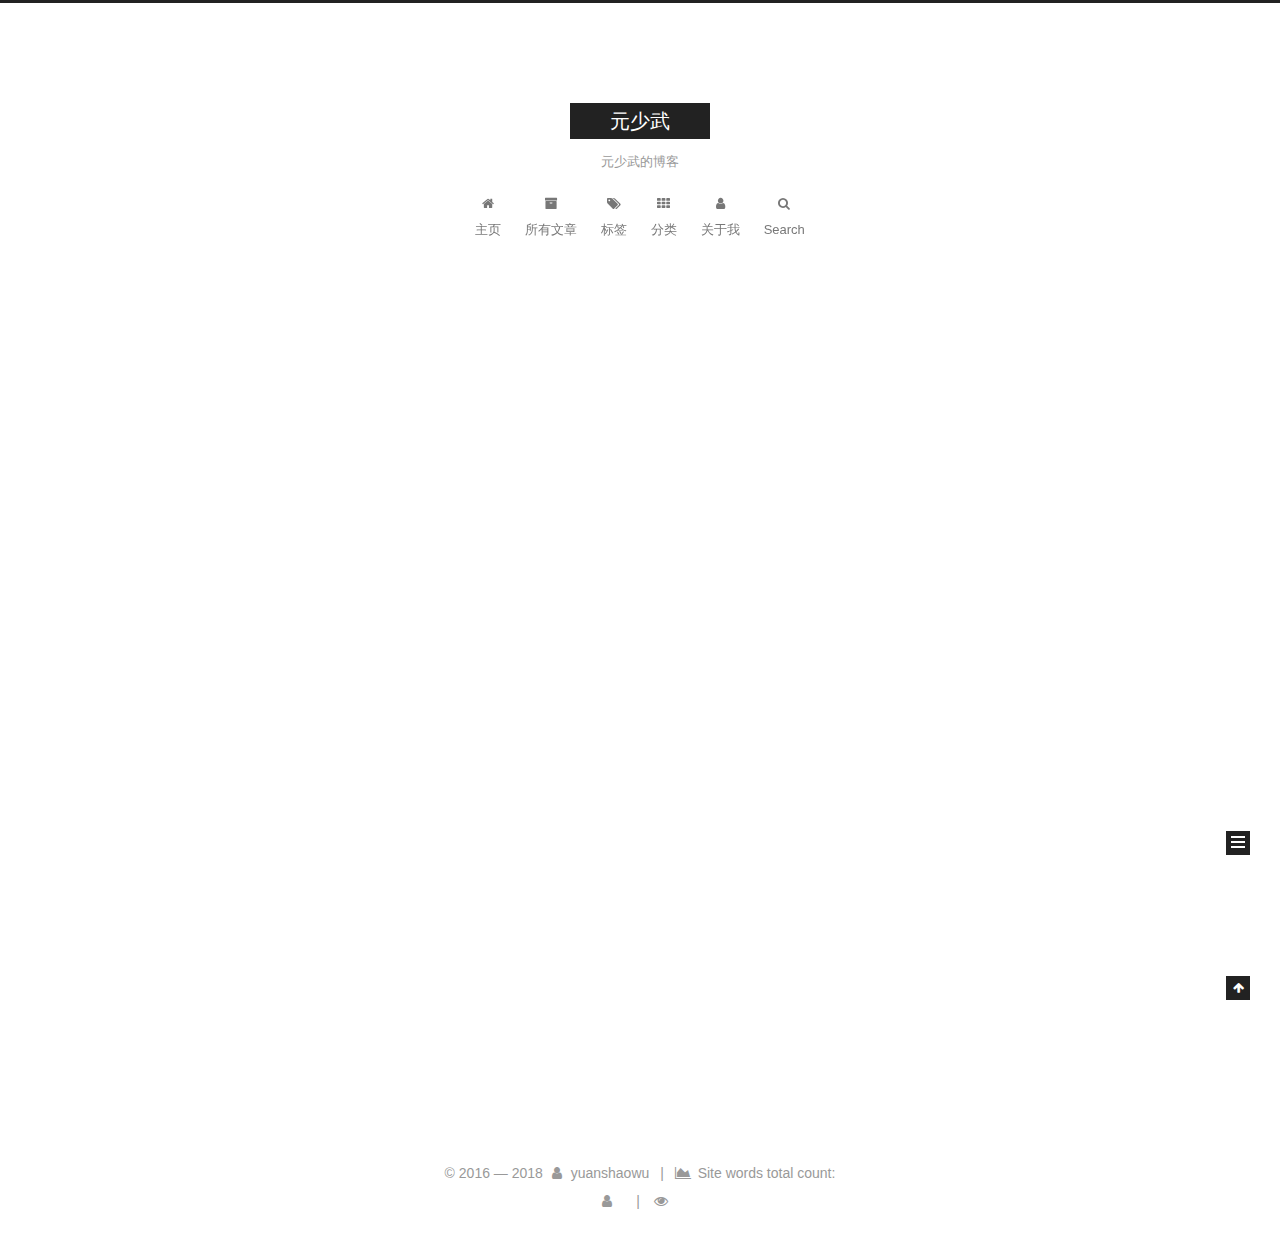
==== commit 5a68c058: "Site updated: 2018-12-21 15:42:03" ====
--- a/index.html
+++ b/index.html
@@ -5,7 +5,7 @@
   
 
 
-<html class="theme-next muse use-motion" lang="">
+<html class="theme-next pisces use-motion" lang="">
 <head><meta name="generator" content="Hexo 3.8.0">
   <meta charset="UTF-8">
 <meta http-equiv="X-UA-Compatible" content="IE=edge">
@@ -79,13 +79,16 @@
 
 
 
+<meta name="description" content="偶尔记录一点点">
 <meta property="og:type" content="website">
-<meta property="og:title" content="Hexo">
+<meta property="og:title" content="元少武">
 <meta property="og:url" content="http://yoursite.com/index.html">
-<meta property="og:site_name" content="Hexo">
+<meta property="og:site_name" content="元少武">
+<meta property="og:description" content="偶尔记录一点点">
 <meta property="og:locale" content="default">
 <meta name="twitter:card" content="summary">
-<meta name="twitter:title" content="Hexo">
+<meta name="twitter:title" content="元少武">
+<meta name="twitter:description" content="偶尔记录一点点">
 
 
 
@@ -93,9 +96,9 @@
   var NexT = window.NexT || {};
   var CONFIG = {
     root: '/',
-    scheme: 'Muse',
+    scheme: 'Pisces',
     version: '5.1.4',
-    sidebar: {"position":"left","display":"post","offset":12,"b2t":false,"scrollpercent":false,"onmobile":false},
+    sidebar: {"position":"left","display":"post","offset":14,"b2t":false,"scrollpercent":false,"onmobile":false},
     fancybox: true,
     tabs: true,
     motion: {"enable":true,"async":false,"transition":{"post_block":"fadeIn","post_header":"slideDownIn","post_body":"slideDownIn","coll_header":"slideLeftIn","sidebar":"slideUpIn"}},
@@ -121,7 +124,7 @@
 
 
 
-  <title>Hexo</title>
+  <title>元少武</title>
   
 
 
@@ -152,12 +155,12 @@
     <div class="custom-logo-site-title">
       <a href="/" class="brand" rel="start">
         <span class="logo-line-before"><i></i></span>
-        <span class="site-title">Hexo</span>
+        <span class="site-title">元少武</span>
         <span class="logo-line-after"><i></i></span>
       </a>
     </div>
       
-        <p class="site-subtitle"></p>
+        <p class="site-subtitle">元少武的博客</p>
       
   </div>
 
@@ -177,30 +180,92 @@
     <ul id="menu" class="menu">
       
         
-        <li class="menu-item menu-item-home">
+        <li class="menu-item menu-item-主页">
           <a href="/" rel="section">
             
               <i class="menu-item-icon fa fa-fw fa-home"></i> <br>
             
-            Home
+            主页
           </a>
         </li>
       
         
-        <li class="menu-item menu-item-archives">
+        <li class="menu-item menu-item-所有文章">
           <a href="/archives/" rel="section">
             
               <i class="menu-item-icon fa fa-fw fa-archive"></i> <br>
             
-            Archives
+            所有文章
           </a>
         </li>
       
-
+        
+        <li class="menu-item menu-item-标签">
+          <a href="/tags/" rel="section">
+            
+              <i class="menu-item-icon fa fa-fw fa-tags"></i> <br>
+            
+            标签
+          </a>
+        </li>
+      
+        
+        <li class="menu-item menu-item-分类">
+          <a href="/categories/" rel="section">
+            
+              <i class="menu-item-icon fa fa-fw fa-th"></i> <br>
+            
+            分类
+          </a>
+        </li>
+      
+        
+        <li class="menu-item menu-item-关于我">
+          <a href="/about/" rel="section">
+            
+              <i class="menu-item-icon fa fa-fw fa-user"></i> <br>
+            
+            关于我
+          </a>
+        </li>
+      
+
+      
+        <li class="menu-item menu-item-search">
+          
+            <a href="javascript:;" class="popup-trigger">
+          
+            
+              <i class="menu-item-icon fa fa-search fa-fw"></i> <br>
+            
+            Search
+          </a>
+        </li>
       
     </ul>
   
 
+  
+    <div class="site-search">
+      
+  <div class="popup search-popup local-search-popup">
+  <div class="local-search-header clearfix">
+    <span class="search-icon">
+      <i class="fa fa-search"></i>
+    </span>
+    <span class="popup-btn-close">
+      <i class="fa fa-times-circle"></i>
+    </span>
+    <div class="local-search-input-wrapper">
+      <input autocomplete="off" placeholder="Searching..." spellcheck="false" type="text" id="local-search-input">
+    </div>
+  </div>
+  <div id="local-search-result"></div>
+</div>
+
+
+
+    </div>
   
 </nav>
 
@@ -232,13 +297,13 @@
     <link itemprop="mainEntityOfPage" href="http://yoursite.com/2018/12/21/git内部原理及最佳实践/">
 
     <span hidden itemprop="author" itemscope="" itemtype="http://schema.org/Person">
-      <meta itemprop="name" content="John Doe">
+      <meta itemprop="name" content="yuanshaowu">
       <meta itemprop="description" content="">
-      <meta itemprop="image" content="/images/avatar.gif">
+      <meta itemprop="image" content="/images/headImage.jpg">
     </span>
 
     <span hidden itemprop="publisher" itemscope="" itemtype="http://schema.org/Organization">
-      <meta itemprop="name" content="Hexo">
+      <meta itemprop="name" content="元少武">
     </span>
 
     
@@ -282,6 +347,37 @@
           
 
           
+            <div class="post-wordcount">
+              
+                
+                <span class="post-meta-item-icon">
+                  <i class="fa fa-file-word-o"></i>
+                </span>
+                
+                  <span class="post-meta-item-text">Words count in article&#58;</span>
+                
+                <span title="Words count in article">
+                  
+                </span>
+              
+
+              
+                <span class="post-meta-divider">|</span>
+              
+
+              
+                <span class="post-meta-item-icon">
+                  <i class="fa fa-clock-o"></i>
+                </span>
+                
+                  <span class="post-meta-item-text">Reading time &asymp;</span>
+                
+                <span title="Reading time">
+                  
+                </span>
+              
+            </div>
+          
 
           
 
@@ -300,149 +396,16 @@
       
         
           
-            <h1 id="Git内部原理"><a href="#Git内部原理" class="headerlink" title="Git内部原理"></a>Git内部原理</h1><h3 id="Git基础"><a href="#Git基础" class="headerlink" title="Git基础"></a>Git基础</h3><ul>
-<li>直接记录快照，而非差异比较<br>  Git和其他版本控制系统的主要差别在于Git对待数据的方法，其它大部分系统以文件变更列表的方式存储信息，这类系统将他们保存的信息看作是一组基本文件和每个文件随时间逐步累积的差异。而Git 把数据看作是对小型文件系统的一组快照。 每次提交更新，或在 Git 中保存项目状态时，它主要对当时的全部文件制作一个快照并保存这个快照的索引。 为了高效，如果文件没有修改，Git 不再重新存储该文件，而是只保留一个链接指向之前存储的文件。 Git对待数据更像是一个快照流。</li>
-</ul>
-<p><img src="http://pbv0yiork.bkt.clouddn.com/image/git.png" alt="git"></p>
-<ul>
-<li><p>Git保证完整性<br>  Git中所有数据在存储前都计算校验和，然后以校验和来引用，Git 用以计算校验和的机制叫做 SHA-1散列（hash，哈希）。这是一个由 40 个十六进制字符（0-9 和 a-f）组成字符串，基于 Git 中文件的内容或目录结构计算出来。 SHA-1 哈希看起来是这样：24b9da6552252987aa493b52f8696cd6d3b00373。实际上，Git数据库中保存信息都是以文件内容的哈希值来索引，而不是文件名。<br>  如何计算？<br>  Git在计算校验和时，首先会创建一个头部信息然后和原始数据拼接起来。从而计算出一个40位的hash值。</p>
-  <figure class="highlight plain"><table><tr><td class="gutter"><pre><span class="line">1</span><br><span class="line">2</span><br></pre></td><td class="code"><pre><span class="line">header = &quot;&lt;type&gt; &quot; + content.length + &quot;\0&quot;</span><br><span class="line">hash = sha1(header + content)</span><br></pre></td></tr></table></figure>
-<p>  <strong>Git十分智能，你只需要提供SHA-1的前几个字符就可以获得对应的那次提交，当然你提供的SHA-1字符数量不得少于4个，并没有歧义–也就是说，当前仓库中只有一个对象以这段SHA-1开头，默认使用七个字符，通常8到10个字符就已经足够在一个项目中避免SHA-1歧义。</strong></p>
-</li>
-<li><p>三种状态<br>  工作目录下的每一个文件不外乎有两种状态：已跟踪（tracked）或未跟踪（Untracked）。<br>  已跟踪的文件是指那些被纳入了版本控制的文件，在上次快照中有它们的记录，工作目录中除以跟踪文件以外的所有其他文件都属于未跟踪文件，它们既不存在于上次快照记录中，也没有放入暂存区。<br>  已提交（committed）、已修改（modified）和已暂存（staged），已提交表示数据已经安全的保存在本地数据库中。已修改表示修改了文件，但还没保存到数据库中。 已暂存表示对一个已修改文件的当前版本做了标记，使之包含在下次提交的快照中。<br>  由此引入三区：Git仓库、工作目录以及暂存区。<br><img src="http://pbv0yiork.bkt.clouddn.com/image/work.png" alt="git"><br>Git仓库: 是Git用来保存项目元数据和对象数据库的地方（.git）。</p>
-<ul>
-<li><p>当在一个新目录或已有目录执行 git init 时，Git 会创建一个.git目录。 这个目录包含了几乎所有Git存储和操作的对象。该目录结构如下所示：<br><img src="http://pbv0yiork.bkt.clouddn.com/image/list.png" alt="git"></p>
-<ul>
-<li>config项目特有的配置选项</li>
-<li>description文件仅供 GitWeb 程序使用</li>
-<li>hooks包含客户端或服务端的钩子脚本</li>
-<li>info包含一个全局性排除文件</li>
-<li>HEAD指示目前被检出的分支(特殊的指针)</li>
-<li>objects存储所有数据内容</li>
-<li><p>refs存储指向分支的提交对象的指针</p>
-<p><strong>index                   保存暂存区信息</strong></p>
-</li>
-</ul>
-</li>
-</ul>
-</li>
-</ul>
-<p>工作目录: 是对项目的某个版本独立提取出来的内容。<br>暂存区域是一个文件，保存了下次将提交的文件列表。一般在Git仓库目录中，有时也被称作“索引”。<br>基本的git工作流程:<br>    在工作目录中修改文件<br>    暂存文件，将文件快照放入暂存区域<br>    提交更新，找到暂存区域的文件，将快照永久性存储到Git仓库目录</p>
-<ul>
-<li>三棵树<br>树 – 文件的集合，而不是特定的数据结构<br>Git作为一个系统，是以它的一般操作来管理并操纵这三颗树的：<ul>
-<li>HEAD ， 上一次提交的快照，下一次提交的父节点<br>HEAD，是当前分支引用的指针，它总是指向该分支的最后一次提交，这表示HEAD将是下次提交的父节点</li>
-<li>Index， 预期的下次提交快照<br>Git将上一次检出到工作目录中的所有文件填充到索引区，他们看起来就像最初被检出时的样子，之后你会将其中一些文件替换为新版本，接着通过git commit 将它们转换为树来用作新的提交。</li>
-<li>Working Directory ， 工作区<br>前两颗树以一种高效但并不直观的方式，将它们的内容存储在.git文件夹中。工作目录会将它们解包为实际的文件以便编辑。<br><strong>Git主要的目的是通过操纵三棵树来以更加连续的状态记录项目的快照</strong></li>
-</ul>
-</li>
-</ul>
-<h3 id="git-是如何运转的？"><a href="#git-是如何运转的？" class="headerlink" title="git 是如何运转的？"></a>git 是如何运转的？</h3><ul>
-<li><p>初始化git 仓库（git init），创建一个文件file.txt，我们称其为该文件的v1版本<br>git为我们自动创建第一个分之master，以及指向master的一个指针HEAD<br><img src="http://pbv0yiork.bkt.clouddn.com/init.png" alt="git"><br>底层命令实现</p>
-<figure class="highlight plain"><table><tr><td class="gutter"><pre><span class="line">1</span><br><span class="line">2</span><br><span class="line">3</span><br></pre></td><td class="code"><pre><span class="line">echo &apos;version 1&apos; &gt; test.txt </span><br><span class="line">git hash-object -w test.txt </span><br><span class="line">83baae61804e65cc73a7201a7252750c76066a30</span><br></pre></td></tr></table></figure>
-<p>此时，只有工作目录有内容</p>
-</li>
-<li><p>git add – 跟踪文件，获取工作目录中的内容，并将其复制到索引中<br><img src="http://pbv0yiork.bkt.clouddn.com/image/add.png" alt="git"><br>底层命令实现</p>
-<figure class="highlight plain"><table><tr><td class="gutter"><pre><span class="line">1</span><br></pre></td><td class="code"><pre><span class="line">git update-index --add --cacheinfo 100644 83baae61804e65cc73a7201a7252750c76066a30 test.txt</span><br></pre></td></tr></table></figure>
-</li>
-<li><p>git commit<br>首先，他会移除索引中的内容并将它保存一个永久的快照，<br>然后，创建一个指向该快照的提交对象，最后更新master来指向本次提交<br><img src="http://pbv0yiork.bkt.clouddn.com/image/commit.png" alt="git"></p>
- <figure class="highlight plain"><table><tr><td class="gutter"><pre><span class="line">1</span><br><span class="line">2</span><br></pre></td><td class="code"><pre><span class="line">echo &apos;first commit&apos; | git commit-tree d8329f 	</span><br><span class="line">fdf4fc3344e67ab068f836878b6c4951e3b15f3d</span><br></pre></td></tr></table></figure>
-</li>
-<li><p>对文件修改，然后提交它，会经历同样的过程<br>首先，编辑文件，版本为v2<br><img src="http://pbv0yiork.bkt.clouddn.com/image/edit.png" alt="git"><br>运行 git status， 显示changes not staged for commit – 因为索引区与工作目录之间存在不同，<br>接着，运行git add将其暂存到索引中<br><img src="http://pbv0yiork.bkt.clouddn.com/image/editadd.png" alt="git"><br>由于索引和HEAD不同，若运行git status 会看到， changes to be committed  — 下一次提交与上一次提交不同<br>最后，git commit 完成<br><img src="http://pbv0yiork.bkt.clouddn.com/image/editcommit.png" alt="git"><br>切换分支或克隆的过程也类似，当检出一个分支时，它会修改HEAD指向新的分支引用，将索引填充为该次提交的快照，然后将索引的内容复制到工作目录中。</p>
-</li>
-</ul>
-<h3 id="总结"><a href="#总结" class="headerlink" title="总结"></a>总结</h3><p>  每次我们运行git add 、 git commit 时，Git所做的实质工作：</p>
-<ul>
-<li>将被改写的文件保存为数据对象</li>
-<li>更新暂存区，记录树对象（通常，Git根据某一时刻暂存区所表示的状态创建并记录一个对应的树对象，如此重复便可依次记录（某个时间段内）一系列的树对象）</li>
-<li>最后创建一个提交对象，指明了顶层树对象（代表当前项目快照）和父提交对象（上一次的提交对象）。 </li>
-</ul>
-<h3 id="找不同-–-reset-和-chekcout"><a href="#找不同-–-reset-和-chekcout" class="headerlink" title="找不同 –  reset 和 chekcout"></a>找不同 –  reset 和 chekcout</h3><h2 id="reset-做了什么？"><a href="#reset-做了什么？" class="headerlink" title="reset 做了什么？"></a>reset 做了什么？</h2><p>  为了演示下面例子，再次修改了file.txt文件并第三次提交它。现在历史看起来像：<br>    <img src="http://pbv0yiork.bkt.clouddn.com/image/reset2.png" alt="git"></p>
-<ul>
-<li><p>移动HEAD<br>  reset做的第一件事就是移动HEAD的指向，reset移动HEAD以及其指向的分支<br><img src="http://pbv0yiork.bkt.clouddn.com/image/soft.png" alt="git"><br><strong>它本质上是撤销上一次git commit命令</strong><br>当你运行commit时，git会创建一个新的提交，并移动HEAD所指向的分之来使其指向该提交。当你将它reset回HEAD～（HEAD的父节点）时，其实就是把该分支移动回原来的位置，而不会改变索引和工作目录</p>
-<ul>
-<li>更新索引（–mixed）<br>reset会用HEAD指向的当前快照的内容来更新索引<br><img src="http://pbv0yiork.bkt.clouddn.com/image/mixed.png" alt="git"><br>如果指定–mixed 选项，reset将会在这时停止，这也是默认行为，如果没有指定任何选项（在本例中 git reset HEAD～），这就是命令将会停止的地方。<br>由图可看出，它依然回撤销上一次的提交，还会取消暂存所有的东西，于是，我们回滚倒了所有git add 和git commit 的命令执行之前。</li>
-<li>更新所有工作目录 （–hard）<br>reset要做的第三件事就是让工作目录看起来像索引，如果使用–hard选项，它将会继续这一步。<br><img src="http://pbv0yiork.bkt.clouddn.com/image/hard.png" alt="git"><br>⚠️注意：–hard标记时reset命令唯一危险用法，它也是Git会真正地销毁数据的仅有的几个操作之一。在这种特殊的情况下，Git数据库中的一个提交内还留有该文件的v3版本，我们可以通过reflog来找回它。但是若该文件还未提交，Git仍会覆盖它从而导致无法恢复</li>
-<li>总结<br>reset命令会以特定的顺序重写这三棵树，在你指定一下选项时会停止；<ul>
-<li>移动HEAD分支的指向（若指定 –soft，则到此停止）</li>
-<li>使索引看起来像HEAD（若未指定 –hard，则到此停止）</li>
-<li>使工作目录看起来像索引<h2 id="checkout-做了什么？"><a href="#checkout-做了什么？" class="headerlink" title="checkout 做了什么？"></a>checkout 做了什么？</h2></li>
-</ul>
-</li>
-<li>git checkout – <file>  撤销修改，用暂存区的某个文件来覆盖工作区，经常用于撤销一些修改<br>实质 ： git checkout – <file> 是用来是工作区回到上次操作git add时的样子</file></file></li>
-<li>git chekout HEAD <file> 是用版本库同时覆盖暂存区和工作区，用来彻底撤销一个修改，这个命令更加危险，因为它会同时修改工作区和暂存取，且无法撤销</file></li>
-</ul>
-<h2 id="reset-和-checkout的区别"><a href="#reset-和-checkout的区别" class="headerlink" title="reset 和 checkout的区别"></a>reset 和 checkout的区别</h2><ul>
-<li>可以实现相同的功能，比如还原本地文件，但是reset更强调“撤销”，比如撤销暂存区、撤销暂存区和本地，而checkout更强调“替换”，比如用暂存区内容替换本地，用head指向目录替换暂存区和本地。</li>
-<li>reset会移动HEAD分支的指向，而checkout只会移动HEAD自身来指向另一个分支。<br><img src="http://pbv0yiork.bkt.clouddn.com/image/reset.png" alt="git"></li>
-</ul>
-</li>
-</ul>
-<h3 id="Git分支"><a href="#Git分支" class="headerlink" title="Git分支"></a>Git分支</h3><p>Git的分支，其实本质上仅仅是指向提交对象的可变指针。git的默认分支是master（git init时默认创建），再多次提交操作之后，你其实已经有一个指向最后那个提交对象的master分支。它会在每次提交的操作中自动 向前移动。</p>
-<ul>
-<li>假设，Git仓库目前的分支及提交历史如下：<br><img src="http://pbv0yiork.bkt.clouddn.com/image/branch.png" alt="git"></li>
-<li><p>如何创建分支？<br>eg： 创建test分支（创建了一个可以移动的新的指针）</p>
-<figure class="highlight plain"><table><tr><td class="gutter"><pre><span class="line">1</span><br></pre></td><td class="code"><pre><span class="line">git branch test  //  这会在当前提交对象上创建一个指针</span><br></pre></td></tr></table></figure>
-<p>底层命令实现：(.git/refs)</p>
-<figure class="highlight plain"><table><tr><td class="gutter"><pre><span class="line">1</span><br></pre></td><td class="code"><pre><span class="line">git update-ref refs/head/test sha-1</span><br></pre></td></tr></table></figure>
-<p><img src="http://pbv0yiork.bkt.clouddn.com/image/branch1.png" alt="git"><br>由图可看到，有两个指向相同提交历史的分支，那么Git又是怎么知道当前在哪一个分支上呢？ – HEAD特殊指针<br>HEAD是当前分支引用的指针，它总是指向该分支上的最后一次提交，这也标示HEAD将时下一次提交的父节点。通常，理解HEAD最简单的方式，就是将它看做上一次提交的快照。<br>执行git branch test 仅仅创建了新分支，并不会自动切换倒新分支中去。<br><img src="http://pbv0yiork.bkt.clouddn.com/image/branch2.png" alt="git"></p>
-<p><strong>当运行类似于 git branch (branchname) 这样的命令时，Git 实际上会运行 update-ref 命令，取得当前所在分支最新提交对应的 SHA-1 值，并将其加入你想要创建的任何新引用中。</strong></p>
-</li>
-<li><p>切换分支</p>
-<figure class="highlight plain"><table><tr><td class="gutter"><pre><span class="line">1</span><br></pre></td><td class="code"><pre><span class="line">git checkout test    // 这样，HEAD就指向了test分支</span><br></pre></td></tr></table></figure>
-<p><img src="http://pbv0yiork.bkt.clouddn.com/image/branch3.png" alt="git"></p>
-<ul>
-<li>切换分支，实则是将HEAD指向所要切换的分支<br>这个命令做的三件事：<br>  将HEAD指向对应分支的最后一次commit<br>  将HEAD指向的commit里所有文件的snapshot替换掉Index区域里原来的内容（将工作目录恢复成master分支所指向的快照内容）<br>  将Index区域里的内容填充到Working Directory里<ul>
-<li>底层实现<figure class="highlight plain"><table><tr><td class="gutter"><pre><span class="line">1</span><br></pre></td><td class="code"><pre><span class="line">git symbolic-ref HEAD refs/heads/test</span><br></pre></td></tr></table></figure>
-</li>
-</ul>
-</li>
-</ul>
-</li>
-</ul>
-<h1 id="Git最佳实践"><a href="#Git最佳实践" class="headerlink" title="Git最佳实践"></a>Git最佳实践</h1><h3 id="git-flow-开发流程"><a href="#git-flow-开发流程" class="headerlink" title="git flow 开发流程"></a>git flow 开发流程</h3><p><img src="http://pbv0yiork.bkt.clouddn.com/image/flow.png" alt="git"></p>
-<ul>
-<li>Git flow 使用原则<br>  Master分支是线上稳定分支，Release通常用作测试分支，Develop分支是开发应用的主分支<br>  所有的功能开发都在Feature分支进行，然后合并到Develop分支<br>  Release分支发布后出现问题，直接在Release分支修改，避免Develop分支代码污染</li>
-</ul>
-<h3 id="规范git的使用"><a href="#规范git的使用" class="headerlink" title="规范git的使用"></a>规范git的使用</h3><ul>
-<li>尽早并频繁地提交改动<br>经常性地提交改动可以确保不会出现特别庞大的提交，同时也可以比较精准地对应到所需要的改动上。此外，通过频繁地提交也可以比较快速地和其他开发人员来共享你的改动。同样也会避免在整合代码时出现过多的合并冲突。相反的，非常庞大的提交会加大整合代码时出现冲突的风险，解决这些冲突也会非常复杂。</li>
-<li>提交对应改动<br>一次提交要包括一个相关改动。例如，对于两个错误的修复应该进行两次不同的提交。精简的提交可以让其他的开发团队人员更简单地明白其改动的用义。如果其中一次提交的改动出现了问题，也可以方便地回滚到改动之前的状态。借助暂存功能来标记相关的改动文件，Git 可以为你打造出非常精准的提交。</li>
-<li>提交前测试那些改动<br>不要理所当然地认为自己完成的改动都是正确的。所有的改动一定要通过彻底地测试才表示它真正地被完成了。尽管这些改动可能仅仅是提交到了你的本地仓库中，只有你自己才能看到，但完整的测试同样是非常重要的，因为这些代码可能之后会被推送和共享到远程给其他的开发人员。</li>
-<li><p>Don’t panic<br>只要你已经完成了你的工作（或者在许多情况下甚至已经添加了它git add），你的工作将不会丢失至少两周，运行命令手动清除它</p>
-<!-- As long as you have committed your work (or in many cases even added it with git add) your work will not be lost for at least two weeks unless you really work at it (run commands that manually purge it).
-When attempting to find your lost commits, first make sure you will not lose any current work. You should commit or stash your current work before performing any recovery efforts that might destroy your current work and perhaps take backups of it (see Backups below). After finding the commits you can reset, rebase, cherry-pick, merge, or otherwise do what is necessary to get the commit history and work tree you desire. -->
-<ul>
-<li><p>有三个地方可以隐藏“丢失”的变化</p>
-<ul>
-<li>reflog<br>Git reflog 可以查看所有分支的所有操作记录（包括提交、回退、已删除的提交操作记录等)</li>
-<li>lost＆found（git fsck –unreachable）<figure class="highlight plain"><table><tr><td class="gutter"><pre><span class="line">1</span><br></pre></td><td class="code"><pre><span class="line">git fsck --lost-found</span><br></pre></td></tr></table></figure>
-</li>
-</ul>
-<p>通过该命令你可以看到丢掉的提交。你可以通过运行 git show [commit_hash] 查看提交之后的改变或者运行git merge [commit_hash] 来恢复到之前的提交。<br>git fsck 相对reflog是有优势的。比方说你删除一个远程的分支然后关闭仓库。 用fsck 你可以搜索和恢复已删除的远程分支</p>
-<ul>
-<li><p>stashed（git stash list）<br>你正在修改某个bug或者某个特性，又突然被要求展示你的工作。而你现在所做的工作还不足以提交，这个阶段你还无法进行展示（不能回到更改之前）。在这种情况下， git stash可以帮助你。stash在本质上会取走所有的变更并存储它们为以备将来使用。stash你的变更，你只需简单地运行下面的命令</p>
-<figure class="highlight plain"><table><tr><td class="gutter"><pre><span class="line">1</span><br></pre></td><td class="code"><pre><span class="line">git stash</span><br></pre></td></tr></table></figure>
-<p>希望检查stash列表，你可以运行下面的命令：</p>
-  <figure class="highlight plain"><table><tr><td class="gutter"><pre><span class="line">1</span><br></pre></td><td class="code"><pre><span class="line">git stash list</span><br></pre></td></tr></table></figure>
-<p>  如果你想要解除stash并且恢复未提交的变更，你可以进行apply stash:</p>
-  <figure class="highlight plain"><table><tr><td class="gutter"><pre><span class="line">1</span><br></pre></td><td class="code"><pre><span class="line">git stash apply</span><br></pre></td></tr></table></figure>
-<p>  每个stash都有一个标识符，一个唯一的号码,如果你只想留有余地进行apply stash，你应该给apply添加特定的标识符：</p>
-  <figure class="highlight plain"><table><tr><td class="gutter"><pre><span class="line">1</span><br></pre></td><td class="code"><pre><span class="line">git stash apply stash@&#123;2&#125;</span><br></pre></td></tr></table></figure>
-</li>
-</ul>
-</li>
-</ul>
-</li>
-<li><p>高质量的提交注释<br><a href="https://segmentfault.com/a/1190000009048911" target="_blank" rel="noopener">超链接名</a></p>
-</li>
-<li><p>不要提交不完整的改动<br>虽然原则上来说不要提交一些还没有完成的改动，但是对于一个非常庞大的新功能来说，也并不意味着你必须整体完成这个功能后才可以提交。恰恰相反，你必须把那些改动正确地分割成一些有意义的逻辑模块来进行频繁地提交。如果你仅仅是因为急着想要下班，或者是想要得到一个干净的工作副本（比如想要切换到另一个分支上），你可以利用 Git 所提供的储藏（Stash）功能来解决这些问题。切记不要把那些不完整的改动提交到仓库中</p>
-</li>
-<li><p>Release tagging  – 打tag</p>
-</li>
-<li>使用有用的工具<br>强烈安利sourceTree</li>
-</ul>
-<h3 id="推荐git相关内容"><a href="#推荐git相关内容" class="headerlink" title="推荐git相关内容"></a>推荐git相关内容</h3><p><a href="https://bingohuang.gitbooks.io/progit2/content/" target="_blank" rel="noopener">Pro Git</a><br><a href="http://sethrobertson.github.io/GitBestPractices/" target="_blank" rel="noopener">Git 最佳实践</a></p>
-
-          
+          Git内部原理Git基础
+直接记录快照，而非差异比较  Git和其他版本控制系统的主要差别在于Git对待数据的方法，其它大部分系统以文件变更列表的方式存储信息，这类系统将他们保存的信息看作是一组基本文件和每个文件随时间逐步累积的差异。而Git 把数据看作是对小型文件系统的一组快照。 每次提交更新，或
+          ...
+          <!--noindex-->
+          <div class="post-button text-center">
+            <a class="btn" href="/2018/12/21/git内部原理及最佳实践/#more" rel="contents">
+              Read more &raquo;
+            </a>
+          </div>
+          <!--/noindex-->
         
       
     </div>
@@ -492,13 +455,13 @@
     <link itemprop="mainEntityOfPage" href="http://yoursite.com/2018/12/21/hello-world/">
 
     <span hidden itemprop="author" itemscope="" itemtype="http://schema.org/Person">
-      <meta itemprop="name" content="John Doe">
+      <meta itemprop="name" content="yuanshaowu">
       <meta itemprop="description" content="">
-      <meta itemprop="image" content="/images/avatar.gif">
+      <meta itemprop="image" content="/images/headImage.jpg">
     </span>
 
     <span hidden itemprop="publisher" itemscope="" itemtype="http://schema.org/Organization">
-      <meta itemprop="name" content="Hexo">
+      <meta itemprop="name" content="元少武">
     </span>
 
     
@@ -542,6 +505,37 @@
           
 
           
+            <div class="post-wordcount">
+              
+                
+                <span class="post-meta-item-icon">
+                  <i class="fa fa-file-word-o"></i>
+                </span>
+                
+                  <span class="post-meta-item-text">Words count in article&#58;</span>
+                
+                <span title="Words count in article">
+                  
+                </span>
+              
+
+              
+                <span class="post-meta-divider">|</span>
+              
+
+              
+                <span class="post-meta-item-icon">
+                  <i class="fa fa-clock-o"></i>
+                </span>
+                
+                  <span class="post-meta-item-text">Reading time &asymp;</span>
+                
+                <span title="Reading time">
+                  
+                </span>
+              
+            </div>
+          
 
           
 
@@ -560,17 +554,15 @@
       
         
           
-            <p>Welcome to <a href="https://hexo.io/" target="_blank" rel="noopener">Hexo</a>! This is your very first post. Check <a href="https://hexo.io/docs/" target="_blank" rel="noopener">documentation</a> for more info. If you get any problems when using Hexo, you can find the answer in <a href="https://hexo.io/docs/troubleshooting.html" target="_blank" rel="noopener">troubleshooting</a> or you can ask me on <a href="https://github.com/hexojs/hexo/issues" target="_blank" rel="noopener">GitHub</a>.</p>
-<h2 id="Quick-Start"><a href="#Quick-Start" class="headerlink" title="Quick Start"></a>Quick Start</h2><h3 id="Create-a-new-post"><a href="#Create-a-new-post" class="headerlink" title="Create a new post"></a>Create a new post</h3><figure class="highlight bash"><table><tr><td class="gutter"><pre><span class="line">1</span><br></pre></td><td class="code"><pre><span class="line">$ hexo new <span class="string">"My New Post"</span></span><br></pre></td></tr></table></figure>
-<p>More info: <a href="https://hexo.io/docs/writing.html" target="_blank" rel="noopener">Writing</a></p>
-<h3 id="Run-server"><a href="#Run-server" class="headerlink" title="Run server"></a>Run server</h3><figure class="highlight bash"><table><tr><td class="gutter"><pre><span class="line">1</span><br></pre></td><td class="code"><pre><span class="line">$ hexo server</span><br></pre></td></tr></table></figure>
-<p>More info: <a href="https://hexo.io/docs/server.html" target="_blank" rel="noopener">Server</a></p>
-<h3 id="Generate-static-files"><a href="#Generate-static-files" class="headerlink" title="Generate static files"></a>Generate static files</h3><figure class="highlight bash"><table><tr><td class="gutter"><pre><span class="line">1</span><br></pre></td><td class="code"><pre><span class="line">$ hexo generate</span><br></pre></td></tr></table></figure>
-<p>More info: <a href="https://hexo.io/docs/generating.html" target="_blank" rel="noopener">Generating</a></p>
-<h3 id="Deploy-to-remote-sites"><a href="#Deploy-to-remote-sites" class="headerlink" title="Deploy to remote sites"></a>Deploy to remote sites</h3><figure class="highlight bash"><table><tr><td class="gutter"><pre><span class="line">1</span><br></pre></td><td class="code"><pre><span class="line">$ hexo deploy</span><br></pre></td></tr></table></figure>
-<p>More info: <a href="https://hexo.io/docs/deployment.html" target="_blank" rel="noopener">Deployment</a></p>
-
-          
+          Welcome to Hexo! This is your very first post. Check documentation for more info. If you get any problems when using Hexo, you can find the answer in 
+          ...
+          <!--noindex-->
+          <div class="post-button text-center">
+            <a class="btn" href="/2018/12/21/hello-world/#more" rel="contents">
+              Read more &raquo;
+            </a>
+          </div>
+          <!--/noindex-->
         
       
     </div>
@@ -639,8 +631,10 @@
         <div class="site-overview">
           <div class="site-author motion-element" itemprop="author" itemscope="" itemtype="http://schema.org/Person">
             
-              <p class="site-author-name" itemprop="name">John Doe</p>
-              <p class="site-description motion-element" itemprop="description"></p>
+              <img class="site-author-image" itemprop="image" src="/images/headImage.jpg" alt="yuanshaowu">
+            
+              <p class="site-author-name" itemprop="name">yuanshaowu</p>
+              <p class="site-description motion-element" itemprop="description">偶尔记录一点点</p>
           </div>
 
           <nav class="site-state motion-element">
@@ -648,7 +642,7 @@
             
               <div class="site-state-item site-state-posts">
               
-                <a href="/archives/">
+                <a href="/archives">
               
                   <span class="site-state-item-count">2</span>
                   <span class="site-state-item-name">posts</span>
@@ -665,6 +659,28 @@
           
 
           
+            <div class="links-of-author motion-element">
+                
+                  <span class="links-of-author-item">
+                    <a href="https://github.com/jiafly" target="_blank" title="GitHub">
+                      
+                        <i class="fa fa-fw fa-github"></i></a>
+                  </span>
+                
+                  <span class="links-of-author-item">
+                    <a href="https://weibo.com/u/6655694631" target="_blank" title="新浪微博">
+                      
+                        <i class="fa fa-fw fa-weibo"></i></a>
+                  </span>
+                
+                  <span class="links-of-author-item">
+                    <a href="mailto:liuyi1181@163.com" target="_blank" title="E-mail">
+                      
+                        <i class="fa fa-fw fa-envelope"></i></a>
+                  </span>
+                
+            </div>
+          
 
           
           
@@ -691,30 +707,53 @@
 
     <footer id="footer" class="footer">
       <div class="footer-inner">
-        <div class="copyright">&copy; <span itemprop="copyrightYear">2018</span>
+        <div class="copyright">&copy; 2016 &mdash; <span itemprop="copyrightYear">2018</span>
   <span class="with-love">
     <i class="fa fa-user"></i>
   </span>
-  <span class="author" itemprop="copyrightHolder">John Doe</span>
-
+  <span class="author" itemprop="copyrightHolder">yuanshaowu</span>
+
+  
+    <span class="post-meta-divider">|</span>
+    <span class="post-meta-item-icon">
+      <i class="fa fa-area-chart"></i>
+    </span>
+    
+      <span class="post-meta-item-text">Site words total count&#58;</span>
+    
+    <span title="Site words total count"></span>
   
 </div>
 
 
-  <div class="powered-by">Powered by <a class="theme-link" target="_blank" href="https://hexo.io">Hexo</a></div>
-
-
-
-  <span class="post-meta-divider">|</span>
-
-
-
-  <div class="theme-info">Theme &mdash; <a class="theme-link" target="_blank" href="https://github.com/iissnan/hexo-theme-next">NexT.Muse</a> v5.1.4</div>
-
-
-
-
-        
+
+
+
+
+
+
+
+        
+<div class="busuanzi-count">
+  <script async src="https://dn-lbstatics.qbox.me/busuanzi/2.3/busuanzi.pure.mini.js"></script>
+
+  
+    <span class="site-uv">
+      <i class="fa fa-user"></i>
+      <span class="busuanzi-value" id="busuanzi_value_site_uv"></span>
+      
+    </span>
+  
+
+  
+    <span class="site-pv">
+      <i class="fa fa-eye"></i>
+      <span class="busuanzi-value" id="busuanzi_value_site_pv"></span>
+      
+    </span>
+  
+</div>
+
 
 
 
@@ -809,6 +848,13 @@
   
   
 
+
+  <script type="text/javascript" src="/js/src/affix.js?v=5.1.4"></script>
+
+  <script type="text/javascript" src="/js/src/schemes/pisces.js?v=5.1.4"></script>
+
+
+
   
 
   
@@ -846,12 +892,342 @@
 
 
 
-
-
-
-
-
-  
+<!-- LOCAL: You can save these files to your site and update links -->
+    
+        
+        <link rel="stylesheet" href="https://aimingoo.github.io/gitmint/style/default.css">
+        <script src="https://aimingoo.github.io/gitmint/dist/gitmint.browser.js"></script>
+    
+<!-- END LOCAL -->
+
+    
+
+    
+
+
+
+
+
+
+
+  
+
+  <script type="text/javascript">
+    // Popup Window;
+    var isfetched = false;
+    var isXml = true;
+    // Search DB path;
+    var search_path = "";
+    if (search_path.length === 0) {
+      search_path = "search.xml";
+    } else if (/json$/i.test(search_path)) {
+      isXml = false;
+    }
+    var path = "/" + search_path;
+    // monitor main search box;
+
+    var onPopupClose = function (e) {
+      $('.popup').hide();
+      $('#local-search-input').val('');
+      $('.search-result-list').remove();
+      $('#no-result').remove();
+      $(".local-search-pop-overlay").remove();
+      $('body').css('overflow', '');
+    }
+
+    function proceedsearch() {
+      $("body")
+        .append('<div class="search-popup-overlay local-search-pop-overlay"></div>')
+        .css('overflow', 'hidden');
+      $('.search-popup-overlay').click(onPopupClose);
+      $('.popup').toggle();
+      var $localSearchInput = $('#local-search-input');
+      $localSearchInput.attr("autocapitalize", "none");
+      $localSearchInput.attr("autocorrect", "off");
+      $localSearchInput.focus();
+    }
+
+    // search function;
+    var searchFunc = function(path, search_id, content_id) {
+      'use strict';
+
+      // start loading animation
+      $("body")
+        .append('<div class="search-popup-overlay local-search-pop-overlay">' +
+          '<div id="search-loading-icon">' +
+          '<i class="fa fa-spinner fa-pulse fa-5x fa-fw"></i>' +
+          '</div>' +
+          '</div>')
+        .css('overflow', 'hidden');
+      $("#search-loading-icon").css('margin', '20% auto 0 auto').css('text-align', 'center');
+
+      $.ajax({
+        url: path,
+        dataType: isXml ? "xml" : "json",
+        async: true,
+        success: function(res) {
+          // get the contents from search data
+          isfetched = true;
+          $('.popup').detach().appendTo('.header-inner');
+          var datas = isXml ? $("entry", res).map(function() {
+            return {
+              title: $("title", this).text(),
+              content: $("content",this).text(),
+              url: $("url" , this).text()
+            };
+          }).get() : res;
+          var input = document.getElementById(search_id);
+          var resultContent = document.getElementById(content_id);
+          var inputEventFunction = function() {
+            var searchText = input.value.trim().toLowerCase();
+            var keywords = searchText.split(/[\s\-]+/);
+            if (keywords.length > 1) {
+              keywords.push(searchText);
+            }
+            var resultItems = [];
+            if (searchText.length > 0) {
+              // perform local searching
+              datas.forEach(function(data) {
+                var isMatch = false;
+                var hitCount = 0;
+                var searchTextCount = 0;
+                var title = data.title.trim();
+                var titleInLowerCase = title.toLowerCase();
+                var content = data.content.trim().replace(/<[^>]+>/g,"");
+                var contentInLowerCase = content.toLowerCase();
+                var articleUrl = decodeURIComponent(data.url);
+                var indexOfTitle = [];
+                var indexOfContent = [];
+                // only match articles with not empty titles
+                if(title != '') {
+                  keywords.forEach(function(keyword) {
+                    function getIndexByWord(word, text, caseSensitive) {
+                      var wordLen = word.length;
+                      if (wordLen === 0) {
+                        return [];
+                      }
+                      var startPosition = 0, position = [], index = [];
+                      if (!caseSensitive) {
+                        text = text.toLowerCase();
+                        word = word.toLowerCase();
+                      }
+                      while ((position = text.indexOf(word, startPosition)) > -1) {
+                        index.push({position: position, word: word});
+                        startPosition = position + wordLen;
+                      }
+                      return index;
+                    }
+
+                    indexOfTitle = indexOfTitle.concat(getIndexByWord(keyword, titleInLowerCase, false));
+                    indexOfContent = indexOfContent.concat(getIndexByWord(keyword, contentInLowerCase, false));
+                  });
+                  if (indexOfTitle.length > 0 || indexOfContent.length > 0) {
+                    isMatch = true;
+                    hitCount = indexOfTitle.length + indexOfContent.length;
+                  }
+                }
+
+                // show search results
+
+                if (isMatch) {
+                  // sort index by position of keyword
+
+                  [indexOfTitle, indexOfContent].forEach(function (index) {
+                    index.sort(function (itemLeft, itemRight) {
+                      if (itemRight.position !== itemLeft.position) {
+                        return itemRight.position - itemLeft.position;
+                      } else {
+                        return itemLeft.word.length - itemRight.word.length;
+                      }
+                    });
+                  });
+
+                  // merge hits into slices
+
+                  function mergeIntoSlice(text, start, end, index) {
+                    var item = index[index.length - 1];
+                    var position = item.position;
+                    var word = item.word;
+                    var hits = [];
+                    var searchTextCountInSlice = 0;
+                    while (position + word.length <= end && index.length != 0) {
+                      if (word === searchText) {
+                        searchTextCountInSlice++;
+                      }
+                      hits.push({position: position, length: word.length});
+                      var wordEnd = position + word.length;
+
+                      // move to next position of hit
+
+                      index.pop();
+                      while (index.length != 0) {
+                        item = index[index.length - 1];
+                        position = item.position;
+                        word = item.word;
+                        if (wordEnd > position) {
+                          index.pop();
+                        } else {
+                          break;
+                        }
+                      }
+                    }
+                    searchTextCount += searchTextCountInSlice;
+                    return {
+                      hits: hits,
+                      start: start,
+                      end: end,
+                      searchTextCount: searchTextCountInSlice
+                    };
+                  }
+
+                  var slicesOfTitle = [];
+                  if (indexOfTitle.length != 0) {
+                    slicesOfTitle.push(mergeIntoSlice(title, 0, title.length, indexOfTitle));
+                  }
+
+                  var slicesOfContent = [];
+                  while (indexOfContent.length != 0) {
+                    var item = indexOfContent[indexOfContent.length - 1];
+                    var position = item.position;
+                    var word = item.word;
+                    // cut out 100 characters
+                    var start = position - 20;
+                    var end = position + 80;
+                    if(start < 0){
+                      start = 0;
+                    }
+                    if (end < position + word.length) {
+                      end = position + word.length;
+                    }
+                    if(end > content.length){
+                      end = content.length;
+                    }
+                    slicesOfContent.push(mergeIntoSlice(content, start, end, indexOfContent));
+                  }
+
+                  // sort slices in content by search text's count and hits' count
+
+                  slicesOfContent.sort(function (sliceLeft, sliceRight) {
+                    if (sliceLeft.searchTextCount !== sliceRight.searchTextCount) {
+                      return sliceRight.searchTextCount - sliceLeft.searchTextCount;
+                    } else if (sliceLeft.hits.length !== sliceRight.hits.length) {
+                      return sliceRight.hits.length - sliceLeft.hits.length;
+                    } else {
+                      return sliceLeft.start - sliceRight.start;
+                    }
+                  });
+
+                  // select top N slices in content
+
+                  var upperBound = parseInt('1');
+                  if (upperBound >= 0) {
+                    slicesOfContent = slicesOfContent.slice(0, upperBound);
+                  }
+
+                  // highlight title and content
+
+                  function highlightKeyword(text, slice) {
+                    var result = '';
+                    var prevEnd = slice.start;
+                    slice.hits.forEach(function (hit) {
+                      result += text.substring(prevEnd, hit.position);
+                      var end = hit.position + hit.length;
+                      result += '<b class="search-keyword">' + text.substring(hit.position, end) + '</b>';
+                      prevEnd = end;
+                    });
+                    result += text.substring(prevEnd, slice.end);
+                    return result;
+                  }
+
+                  var resultItem = '';
+
+                  if (slicesOfTitle.length != 0) {
+                    resultItem += "<li><a href='" + articleUrl + "' class='search-result-title'>" + highlightKeyword(title, slicesOfTitle[0]) + "</a>";
+                  } else {
+                    resultItem += "<li><a href='" + articleUrl + "' class='search-result-title'>" + title + "</a>";
+                  }
+
+                  slicesOfContent.forEach(function (slice) {
+                    resultItem += "<a href='" + articleUrl + "'>" +
+                      "<p class=\"search-result\">" + highlightKeyword(content, slice) +
+                      "...</p>" + "</a>";
+                  });
+
+                  resultItem += "</li>";
+                  resultItems.push({
+                    item: resultItem,
+                    searchTextCount: searchTextCount,
+                    hitCount: hitCount,
+                    id: resultItems.length
+                  });
+                }
+              })
+            };
+            if (keywords.length === 1 && keywords[0] === "") {
+              resultContent.innerHTML = '<div id="no-result"><i class="fa fa-search fa-5x" /></div>'
+            } else if (resultItems.length === 0) {
+              resultContent.innerHTML = '<div id="no-result"><i class="fa fa-frown-o fa-5x" /></div>'
+            } else {
+              resultItems.sort(function (resultLeft, resultRight) {
+                if (resultLeft.searchTextCount !== resultRight.searchTextCount) {
+                  return resultRight.searchTextCount - resultLeft.searchTextCount;
+                } else if (resultLeft.hitCount !== resultRight.hitCount) {
+                  return resultRight.hitCount - resultLeft.hitCount;
+                } else {
+                  return resultRight.id - resultLeft.id;
+                }
+              });
+              var searchResultList = '<ul class=\"search-result-list\">';
+              resultItems.forEach(function (result) {
+                searchResultList += result.item;
+              })
+              searchResultList += "</ul>";
+              resultContent.innerHTML = searchResultList;
+            }
+          }
+
+          if ('auto' === 'auto') {
+            input.addEventListener('input', inputEventFunction);
+          } else {
+            $('.search-icon').click(inputEventFunction);
+            input.addEventListener('keypress', function (event) {
+              if (event.keyCode === 13) {
+                inputEventFunction();
+              }
+            });
+          }
+
+          // remove loading animation
+          $(".local-search-pop-overlay").remove();
+          $('body').css('overflow', '');
+
+          proceedsearch();
+        }
+      });
+    }
+
+    // handle and trigger popup window;
+    $('.popup-trigger').click(function(e) {
+      e.stopPropagation();
+      if (isfetched === false) {
+        searchFunc(path, 'local-search-input', 'local-search-result');
+      } else {
+        proceedsearch();
+      };
+    });
+
+    $('.popup-btn-close').click(onPopupClose);
+    $('.popup').click(function(e){
+      e.stopPropagation();
+    });
+    $(document).on('keyup', function (event) {
+      var shouldDismissSearchPopup = event.which === 27 &&
+        $('.search-popup').is(':visible');
+      if (shouldDismissSearchPopup) {
+        onPopupClose();
+      }
+    });
+  </script>
 
 
 
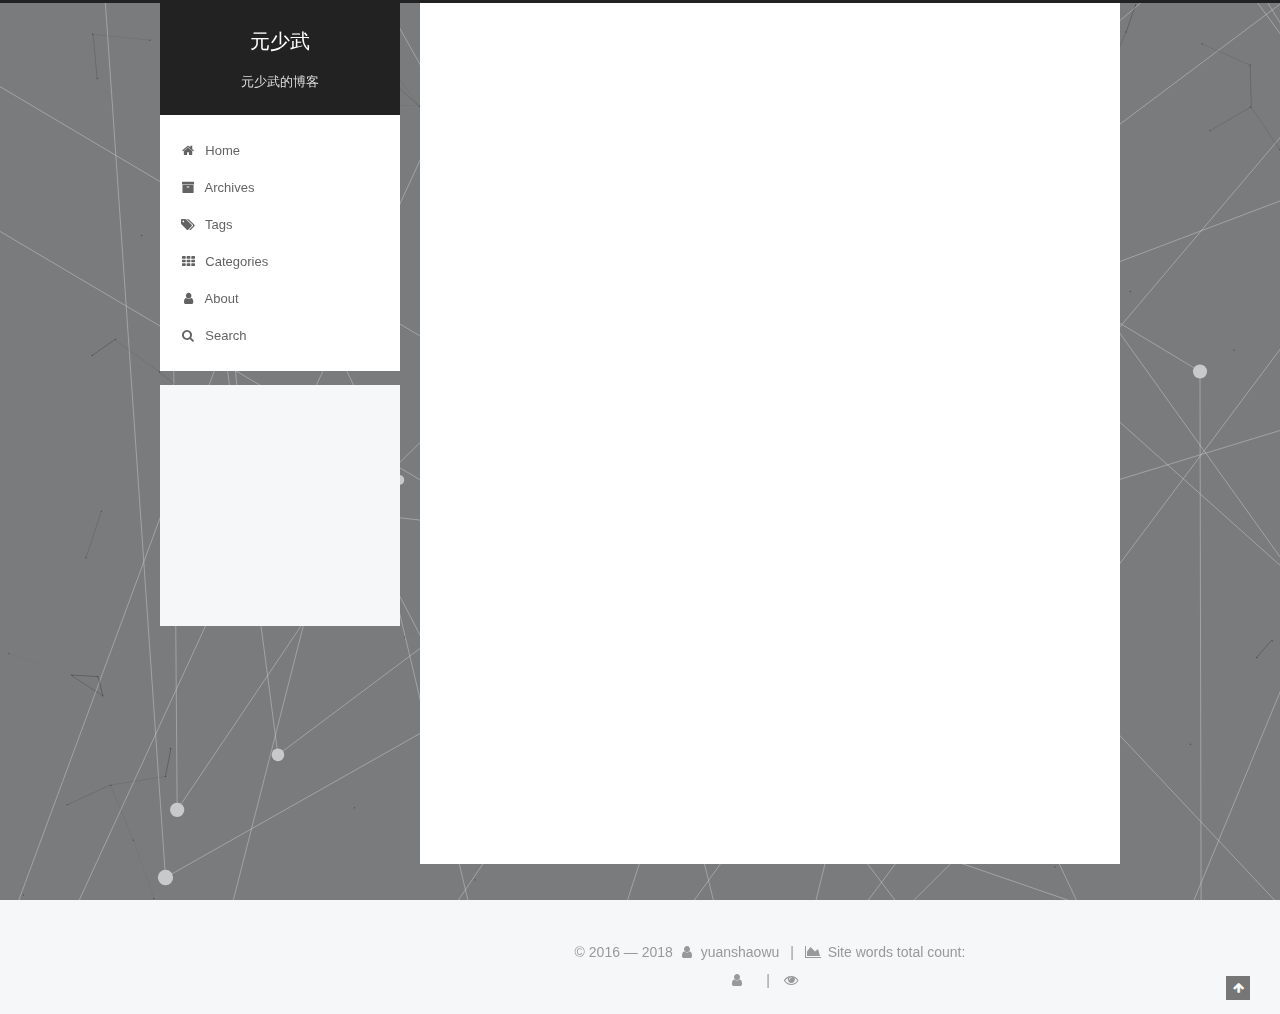
==== commit 1811d5a2: "Site updated: 2018-12-21 15:59:40" ====
--- a/index.html
+++ b/index.html
@@ -180,52 +180,52 @@
     <ul id="menu" class="menu">
       
         
-        <li class="menu-item menu-item-主页">
+        <li class="menu-item menu-item-home">
           <a href="/" rel="section">
             
               <i class="menu-item-icon fa fa-fw fa-home"></i> <br>
             
-            主页
+            Home
           </a>
         </li>
       
         
-        <li class="menu-item menu-item-所有文章">
+        <li class="menu-item menu-item-archives">
           <a href="/archives/" rel="section">
             
               <i class="menu-item-icon fa fa-fw fa-archive"></i> <br>
             
-            所有文章
+            Archives
           </a>
         </li>
       
         
-        <li class="menu-item menu-item-标签">
+        <li class="menu-item menu-item-tags">
           <a href="/tags/" rel="section">
             
               <i class="menu-item-icon fa fa-fw fa-tags"></i> <br>
             
-            标签
+            Tags
           </a>
         </li>
       
         
-        <li class="menu-item menu-item-分类">
+        <li class="menu-item menu-item-categories">
           <a href="/categories/" rel="section">
             
               <i class="menu-item-icon fa fa-fw fa-th"></i> <br>
             
-            分类
+            Categories
           </a>
         </li>
       
         
-        <li class="menu-item menu-item-关于我">
+        <li class="menu-item menu-item-about">
           <a href="/about/" rel="section">
             
               <i class="menu-item-icon fa fa-fw fa-user"></i> <br>
             
-            关于我
+            About
           </a>
         </li>
       
@@ -642,7 +642,7 @@
             
               <div class="site-state-item site-state-posts">
               
-                <a href="/archives">
+                <a href="/archives/">
               
                   <span class="site-state-item-count">2</span>
                   <span class="site-state-item-name">posts</span>
@@ -795,9 +795,14 @@
   
 
 
-
-
-
+  
+
+
+
+
+
+  
+  
 
 
 
@@ -833,6 +838,21 @@
   
   
     <script type="text/javascript" src="/lib/fancybox/source/jquery.fancybox.pack.js?v=2.1.5"></script>
+  
+
+  
+  
+    <script type="text/javascript" src="/lib/canvas-nest/canvas-nest.min.js"></script>
+  
+
+  
+  
+    <script type="text/javascript" src="/lib/three/three.min.js"></script>
+  
+
+  
+  
+    <script type="text/javascript" src="/lib/three/canvas_lines.min.js"></script>
   
 
 
--- a/css/main.css
+++ b/css/main.css
@@ -189,7 +189,7 @@
   font-size: 14px;
   line-height: 2;
   color: #555;
-  background: #fff;
+  background: #f5f7f9;
 }
 @media (max-width: 767px) {
   body {
@@ -653,8 +653,8 @@
 @media (min-width: 992px) {
   .full-image.full-image.full-image.full-image {
     max-width: none;
-    width: 110%;
-    margin: 25px -5%;
+    width: 118%;
+    margin: 0 -9%;
   }
 }
 .blockquote-center,
@@ -940,11 +940,11 @@
   display: inline-block;
   padding: 0 20px;
   font-size: 14px;
-  color: #fff;
-  background: #222;
-  border: 2px solid #222;
+  color: #555;
+  background: #fff;
+  border: 2px solid #555;
   text-decoration: none;
-  border-radius: 0;
+  border-radius: 2px;
   transition-property: background-color;
   transition-duration: 0.2s;
   transition-timing-function: ease-in-out;
@@ -953,8 +953,8 @@
 }
 .btn:hover {
   border-color: #222;
-  color: #222;
-  background: #fff;
+  color: #fff;
+  background: #222;
 }
 .btn +.btn {
   margin: 0 0 8px 8px;
@@ -1066,7 +1066,7 @@
   width: 24px;
   background: #222;
   font-size: 12px;
-  opacity: 1;
+  opacity: 0.6;
   color: #fff;
   cursor: pointer;
   text-align: center;
@@ -1087,7 +1087,7 @@
   }
 }
 .back-to-top.back-to-top-on {
-  bottom: 19px;
+  bottom: 30px;
 }
 .header {
   background: transparent;
@@ -1136,7 +1136,7 @@
 .site-subtitle {
   margin-top: 10px;
   font-size: 13px;
-  color: #999;
+  color: #ddd;
 }
 .use-motion .brand {
   opacity: 0;
@@ -1209,7 +1209,8 @@
   transition-timing-function: ease-in-out;
   transition-delay: 0s;
 }
-.menu .menu-item a:hover {
+.menu .menu-item a:hover,
+.menu-item-active a {
   border-bottom-color: #222;
 }
 .menu .menu-item .fa {
@@ -1641,6 +1642,126 @@
 .fancybox-close:hover {
   border: none;
 }
+#rewardButton {
+  cursor: pointer;
+  border: 0;
+  outline: 0;
+  border-radius: 5px;
+  padding: 0;
+  margin: 0;
+  letter-spacing: normal;
+  text-transform: none;
+  text-indent: 0px;
+  text-shadow: none;
+}
+#rewardButton span {
+  display: inline-block;
+  width: 80px;
+  height: 35px;
+  border-radius: 5px;
+  color: #fff;
+  font-weight: 400;
+  font-style: normal;
+  font-variant: normal;
+  font-stretch: normal;
+  font-size: 18px;
+  font-family: "Microsoft Yahei";
+  background: #f44336;
+}
+#rewardButton span:hover {
+  background: #f7877f;
+}
+#QR {
+  padding-top: 20px;
+}
+#QR a {
+  border: 0;
+}
+#QR img {
+  width: 180px;
+  max-width: 100%;
+  display: inline-block;
+  margin: 0.8em 2em 0 2em;
+}
+#wechat:hover p {
+  animation: roll 0.1s infinite linear;
+  -webkit-animation: roll 0.1s infinite linear;
+  -moz-animation: roll 0.1s infinite linear;
+}
+#alipay:hover p {
+  animation: roll 0.1s infinite linear;
+  -webkit-animation: roll 0.1s infinite linear;
+  -moz-animation: roll 0.1s infinite linear;
+}
+#bitcoin:hover p {
+  animation: roll 0.1s infinite linear;
+  -webkit-animation: roll 0.1s infinite linear;
+  -moz-animation: roll 0.1s infinite linear;
+}
+@-moz-keyframes roll {
+  from {
+    -webkit-transform: rotateZ(30deg);
+    -moz-transform: rotateZ(30deg);
+    -ms-transform: rotateZ(30deg);
+    -o-transform: rotateZ(30deg);
+    transform: rotateZ(30deg);
+  }
+  to {
+    -webkit-transform: rotateZ(-30deg);
+    -moz-transform: rotateZ(-30deg);
+    -ms-transform: rotateZ(-30deg);
+    -o-transform: rotateZ(-30deg);
+    transform: rotateZ(-30deg);
+  }
+}
+@-webkit-keyframes roll {
+  from {
+    -webkit-transform: rotateZ(30deg);
+    -moz-transform: rotateZ(30deg);
+    -ms-transform: rotateZ(30deg);
+    -o-transform: rotateZ(30deg);
+    transform: rotateZ(30deg);
+  }
+  to {
+    -webkit-transform: rotateZ(-30deg);
+    -moz-transform: rotateZ(-30deg);
+    -ms-transform: rotateZ(-30deg);
+    -o-transform: rotateZ(-30deg);
+    transform: rotateZ(-30deg);
+  }
+}
+@-o-keyframes roll {
+  from {
+    -webkit-transform: rotateZ(30deg);
+    -moz-transform: rotateZ(30deg);
+    -ms-transform: rotateZ(30deg);
+    -o-transform: rotateZ(30deg);
+    transform: rotateZ(30deg);
+  }
+  to {
+    -webkit-transform: rotateZ(-30deg);
+    -moz-transform: rotateZ(-30deg);
+    -ms-transform: rotateZ(-30deg);
+    -o-transform: rotateZ(-30deg);
+    transform: rotateZ(-30deg);
+  }
+}
+@keyframes roll {
+  from {
+    -webkit-transform: rotateZ(30deg);
+    -moz-transform: rotateZ(30deg);
+    -ms-transform: rotateZ(30deg);
+    -o-transform: rotateZ(30deg);
+    transform: rotateZ(30deg);
+  }
+  to {
+    -webkit-transform: rotateZ(-30deg);
+    -moz-transform: rotateZ(-30deg);
+    -ms-transform: rotateZ(-30deg);
+    -o-transform: rotateZ(-30deg);
+    transform: rotateZ(-30deg);
+  }
+}
 .rtl.post-body p,
 .rtl.post-body a,
 .rtl.post-body h1,
@@ -1738,20 +1859,20 @@
   display: block;
   margin: 0 auto;
   padding: 2px;
-  max-width: 96px;
+  max-width: 120px;
   height: auto;
-  border: 2px solid #333;
+  border: 1px solid #eee;
 }
 .site-author-name {
-  margin: 5px 0 0;
+  margin: 0;
   text-align: center;
-  color: #f5f5f5;
-  font-weight: normal;
+  color: #222;
+  font-weight: 600;
 }
 .site-description {
-  margin-top: 5px;
+  margin-top: 0;
   text-align: center;
-  font-size: 14px;
+  font-size: 13px;
   color: #999;
 }
 .site-state {
@@ -1763,7 +1884,7 @@
 .site-state-item {
   display: inline-block;
   padding: 0 15px;
-  border-left: 1px solid #333;
+  border-left: 1px solid #eee;
 }
 .site-state-item:first-child {
   border-left: none;
@@ -1776,11 +1897,11 @@
   text-align: center;
   color: inherit;
   font-weight: 600;
-  font-size: 18px;
+  font-size: 16px;
 }
 .site-state-item-name {
   font-size: 13px;
-  color: inherit;
+  color: #999;
 }
 .feed-link {
   margin-top: 20px;
@@ -1822,7 +1943,7 @@
   width: 4px;
   height: 4px;
   border-radius: 50%;
-  background: #988c7d;
+  background: #53ffff;
 }
 .links-of-blogroll {
   font-size: 13px;
@@ -1860,7 +1981,7 @@
   color: #555;
 }
 .sidebar-nav li:hover {
-  color: #f5f5f5;
+  color: #fc6423;
 }
 .page-post-detail .sidebar-nav-toc {
   padding: 0 5px;
@@ -1869,11 +1990,11 @@
   margin-left: 10px;
 }
 .sidebar-nav .sidebar-nav-active {
-  color: #87daff;
-  border-bottom-color: #87daff;
+  color: #fc6423;
+  border-bottom-color: #fc6423;
 }
 .sidebar-nav .sidebar-nav-active:hover {
-  color: #87daff;
+  color: #fc6423;
 }
 .sidebar-panel {
   display: none;
@@ -1906,12 +2027,12 @@
   transition-timing-function: ease-in-out;
   transition-delay: 0s;
   transition-property: all;
-  color: #999;
-  border-bottom-color: #555;
+  color: #666;
+  border-bottom-color: #ccc;
 }
 .post-toc ol a:hover {
-  color: #ccc;
-  border-bottom-color: #ccc;
+  color: #000;
+  border-bottom-color: #000;
 }
 .post-toc .nav-item {
   overflow: hidden;
@@ -1933,14 +2054,14 @@
   display: block;
 }
 .post-toc .nav .active > a {
-  color: #87daff;
-  border-bottom-color: #87daff;
+  color: #fc6423;
+  border-bottom-color: #fc6423;
 }
 .post-toc .nav .active-current > a {
-  color: #87daff;
+  color: #fc6423;
 }
 .post-toc .nav .active-current > a:hover {
-  color: #87daff;
+  color: #fc6423;
 }
 .footer {
   font-size: 14px;
@@ -2207,6 +2328,19 @@
 .theme-next .this_ua.browser.QQBrowser {
   background-color: #78ace9 !important;
   border-color: #4cae4c !important;
+}
+#gitment-display-button {
+  display: inline-block;
+  padding: 0 15px;
+  color: #0a9caf;
+  cursor: pointer;
+  font-size: 14px;
+  border: 1px solid #0a9caf;
+  border-radius: 4px;
+}
+#gitment-display-button:hover {
+  color: #fff;
+  background: #0a9caf;
 }
 .post-spread {
   margin-top: 20px;
@@ -2345,6 +2479,16 @@
   transform: translate(-50%, -50%);
   color: #ccc;
 }
+@media (min-width: 768px) and (max-width: 991px) {
+  .busuanzi-count {
+    width: auto;
+  }
+}
+@media (max-width: 767px) {
+  .busuanzi-count {
+    width: auto;
+  }
+}
 .site-uv,
 .site-pv,
 .page-pv {
@@ -2580,83 +2724,400 @@
   }
 }
 .page-post-detail .sidebar-toggle-line {
-  background: #87daff;
+  background: #fc6423;
 }
 .page-post-detail .comments {
   overflow: hidden;
 }
-@media (max-width: 767px) {
-  .header-inner,
-  .container .main-inner,
+.header {
+  position: relative;
+  margin: 0 auto;
+  width: 960px;
+}
+@media (min-width: 768px) and (max-width: 991px) {
+  .header {
+    width: auto;
+  }
+}
+@media (max-width: 767px) {
+  .header {
+    width: auto;
+  }
+}
+.header-inner {
+  position: absolute;
+  top: 0;
+  overflow: hidden;
+  padding: 0;
+  width: 240px;
+  background: #fff;
+  box-shadow: initial;
+  border-radius: initial;
+}
+@media (min-width: 1600px) {
+  .container .header-inner {
+    width: 240px;
+  }
+}
+@media (min-width: 768px) and (max-width: 991px) {
+  .header-inner {
+    position: relative;
+    width: auto;
+    border-radius: initial;
+  }
+}
+@media (max-width: 767px) {
+  .header-inner {
+    position: relative;
+    width: auto;
+    border-radius: initial;
+  }
+}
+.main:before,
+.main:after {
+  content: " ";
+  display: table;
+}
+.main:after {
+  clear: both;
+}
+@media (min-width: 768px) and (max-width: 991px) {
+  .main {
+    padding-bottom: 100px;
+  }
+}
+@media (max-width: 767px) {
+  .main {
+    padding-bottom: 100px;
+  }
+}
+.container .main-inner {
+  width: 960px;
+}
+@media (min-width: 768px) and (max-width: 991px) {
+  .container .main-inner {
+    width: auto;
+  }
+}
+@media (max-width: 767px) {
+  .container .main-inner {
+    width: auto;
+  }
+}
+.content-wrap {
+  float: right;
+  box-sizing: border-box;
+  padding: 40px;
+  width: 700px;
+  background: #fff;
+  min-height: 700px;
+  box-shadow: initial;
+  border-radius: initial;
+}
+@media (min-width: 768px) and (max-width: 991px) {
+  .content-wrap {
+    width: 100%;
+    padding: 20px;
+    border-radius: initial;
+  }
+}
+@media (max-width: 767px) {
+  .content-wrap {
+    width: 100%;
+    padding: 20px;
+    min-height: auto;
+    border-radius: initial;
+  }
+}
+.sidebar {
+  position: static;
+  float: left;
+  margin-top: 300px;
+  width: 240px;
+  background: #f5f7f9;
+  box-shadow: none;
+}
+@media (min-width: 768px) and (max-width: 991px) {
+  .sidebar {
+    display: none;
+  }
+}
+@media (max-width: 767px) {
+  .sidebar {
+    display: none;
+  }
+}
+.sidebar-toggle {
+  display: none;
+}
+.footer-inner {
+  width: 960px;
+  padding-left: 260px;
+}
+@media (min-width: 768px) and (max-width: 991px) {
   .footer-inner {
     width: auto;
-  }
-}
-embed {
-  display: block;
-  margin: 0px auto 25px auto;
-}
-.custom-logo .site-meta-headline {
-  text-align: center;
-}
-.custom-logo .brand {
+    padding-left: 0 !important;
+    padding-right: 0 !important;
+  }
+}
+@media (max-width: 767px) {
+  .footer-inner {
+    width: auto;
+    padding-left: 0 !important;
+    padding-right: 0 !important;
+  }
+}
+.sidebar-position-right .header-inner {
+  right: 0;
+}
+.sidebar-position-right .content-wrap {
+  float: left;
+}
+.sidebar-position-right .sidebar {
+  float: right;
+}
+.sidebar-position-right .footer-inner {
+  padding-left: 0;
+  padding-right: 260px;
+}
+.site-brand-wrapper {
+  position: relative;
+}
+.site-meta {
+  padding: 20px 0;
+  color: #fff;
+  background: #222;
+}
+@media (min-width: 768px) and (max-width: 991px) {
+  .site-meta {
+    box-shadow: 0 0 16px rgba(0,0,0,0.5);
+  }
+}
+@media (max-width: 767px) {
+  .site-meta {
+    box-shadow: 0 0 16px rgba(0,0,0,0.5);
+  }
+}
+.brand {
+  padding: 0;
   background: none;
 }
-.custom-logo .site-title {
-  margin: 10px auto 0;
-  font-size: 24px;
-  color: #222;
-}
-.custom-logo .site-title a {
-  border: none;
-}
-.custom-logo-image {
-  margin: 0 auto;
-  padding: 5px;
-  max-width: 150px;
-  background: #fff;
-}
-@media (max-width: 767px) {
-  .site-nav {
-    position: absolute;
-    left: 0;
-    top: 52px;
-    margin: 0;
-    width: 100%;
-    padding: 0;
-    background: #fff;
-    border-bottom: 1px solid #ddd;
-    z-index: 1030;
-  }
-}
-@media (max-width: 767px) {
-  .menu {
-    text-align: left;
-  }
-}
-@media (max-width: 767px) {
-  .menu .menu-item {
-    display: block;
-    margin: 0 10px;
-    vertical-align: top;
-  }
-}
-@media (max-width: 767px) {
-  .menu .menu-item br {
-    display: none;
-  }
-}
-@media (max-width: 767px) {
-  .menu .menu-item a {
-    padding: 5px 10px;
-  }
-}
-.menu .menu-item .fa {
-  margin-right: 0;
+.brand:hover {
+  color: #fff;
+}
+.site-subtitle {
+  margin: 10px 10px 0;
+  font-weight: initial;
 }
 .site-search form {
   display: none;
 }
+.site-nav {
+  border-top: none;
+}
+@media (min-width: 768px) and (max-width: 991px) {
+  .site-nav {
+    display: none !important;
+  }
+}
+@media (min-width: 768px) and (max-width: 991px) {
+  .site-nav-on {
+    display: block !important;
+  }
+}
+.menu .menu-item {
+  display: block;
+  margin: 0;
+}
+.menu .menu-item a {
+  position: relative;
+  box-sizing: border-box;
+  padding: 5px 20px;
+  text-align: left;
+  line-height: inherit;
+  transition-property: background-color;
+  transition-duration: 0.2s;
+  transition-timing-function: ease-in-out;
+  transition-delay: 0s;
+}
+.menu .menu-item a:hover,
+.menu-item-active a {
+  background: #f9f9f9;
+  border-bottom-color: #fff;
+}
+.menu .menu-item br {
+  display: none;
+}
+.menu-item-active a:after {
+  content: " ";
+  position: absolute;
+  top: 50%;
+  margin-top: -3px;
+  right: 15px;
+  width: 6px;
+  height: 6px;
+  border-radius: 50%;
+  background-color: #bbb;
+}
+.btn-bar {
+  background-color: #fff;
+}
+.site-nav-toggle {
+  left: 20px;
+  top: 50%;
+  -webkit-transform: translateY(-50%);
+  -webkit-transform: translateY(-50%);
+  -moz-transform: translateY(-50%);
+  -ms-transform: translateY(-50%);
+  -o-transform: translateY(-50%);
+  transform: translateY(-50%);
+}
+@media (min-width: 768px) and (max-width: 991px) {
+  .site-nav-toggle {
+    display: block;
+  }
+}
+.use-motion .sidebar .motion-element {
+  opacity: 1;
+}
+.sidebar {
+  margin-left: -100%;
+  right: auto;
+  bottom: auto;
+  -webkit-transform: none;
+}
+.sidebar-inner {
+  box-sizing: border-box;
+  width: 240px;
+  color: #555;
+  background: #fff;
+  box-shadow: initial;
+  border-radius: initial;
+  opacity: 0;
+}
+.sidebar-inner.affix {
+  position: fixed;
+  top: 14px;
+}
+.sidebar-inner.affix-bottom {
+  position: absolute;
+}
+.site-overview {
+  text-align: left;
+}
+.site-author:before,
+.site-author:after {
+  content: " ";
+  display: table;
+}
+.site-author:after {
+  clear: both;
+}
+.sidebar a {
+  color: #555;
+}
+.sidebar a:hover {
+  color: #222;
+}
+.site-state-item {
+  padding: 0 10px;
+}
+.links-of-author-item a:before {
+  display: none;
+}
+.links-of-author-item a {
+  border-bottom: none;
+  text-decoration: underline;
+}
+.feed-link {
+  border-top: 1px dotted #ccc;
+  border-bottom: 1px dotted #ccc;
+  text-align: center;
+}
+.feed-link a {
+  display: block;
+  color: #fc6423;
+  border: none;
+}
+.feed-link a:hover {
+  background: none;
+  color: #e34603;
+}
+.feed-link a:hover i {
+  color: #e34603;
+}
+.links-of-author {
+  display: flex;
+  flex-wrap: wrap;
+  justify-content: center;
+}
+.links-of-author-item {
+  margin: 5px 0 0;
+}
+.links-of-author-item a {
+  max-width: 216px;
+  box-sizing: border-box;
+  display: inline-block;
+  margin-right: 0;
+  margin-bottom: 0;
+  padding: 0 5px;
+  overflow: hidden;
+  white-space: nowrap;
+  text-overflow: ellipsis;
+}
+.links-of-author-item a {
+  display: block;
+  text-decoration: none;
+}
+.links-of-author-item a:hover {
+  border-radius: 4px;
+  background: #eee;
+}
+.links-of-author-item .fa {
+  margin-right: 2px;
+  font-size: 16px;
+}
+.links-of-author-item .fa-globe {
+  font-size: 15px;
+}
+.links-of-blogroll {
+  text-align: center;
+  margin-top: 20px;
+  padding: 3px 0 0;
+  border-top: 1px dotted #ccc;
+}
+.links-of-blogroll-title {
+  margin-top: 0;
+}
+.links-of-blogroll-item {
+  padding: 0;
+}
+.links-of-blogroll-inline:before,
+.links-of-blogroll-inline:after {
+  content: " ";
+  display: table;
+}
+.links-of-blogroll-inline:after {
+  clear: both;
+}
 .links-of-blogroll-inline .links-of-blogroll-item {
-  display: inline-block;
-}
+  margin: 5px 0 0;
+  display: inline-block;
+}
+.links-of-blogroll-inline .links-of-blogroll-item a {
+  max-width: 216px;
+  box-sizing: border-box;
+  display: inline-block;
+  margin-right: 0;
+  margin-bottom: 0;
+  padding: 0 5px;
+  overflow: hidden;
+  white-space: nowrap;
+  text-overflow: ellipsis;
+}
+@media (max-width: 767px) {
+  .post-body {
+    text-align: justify;
+  }
+}
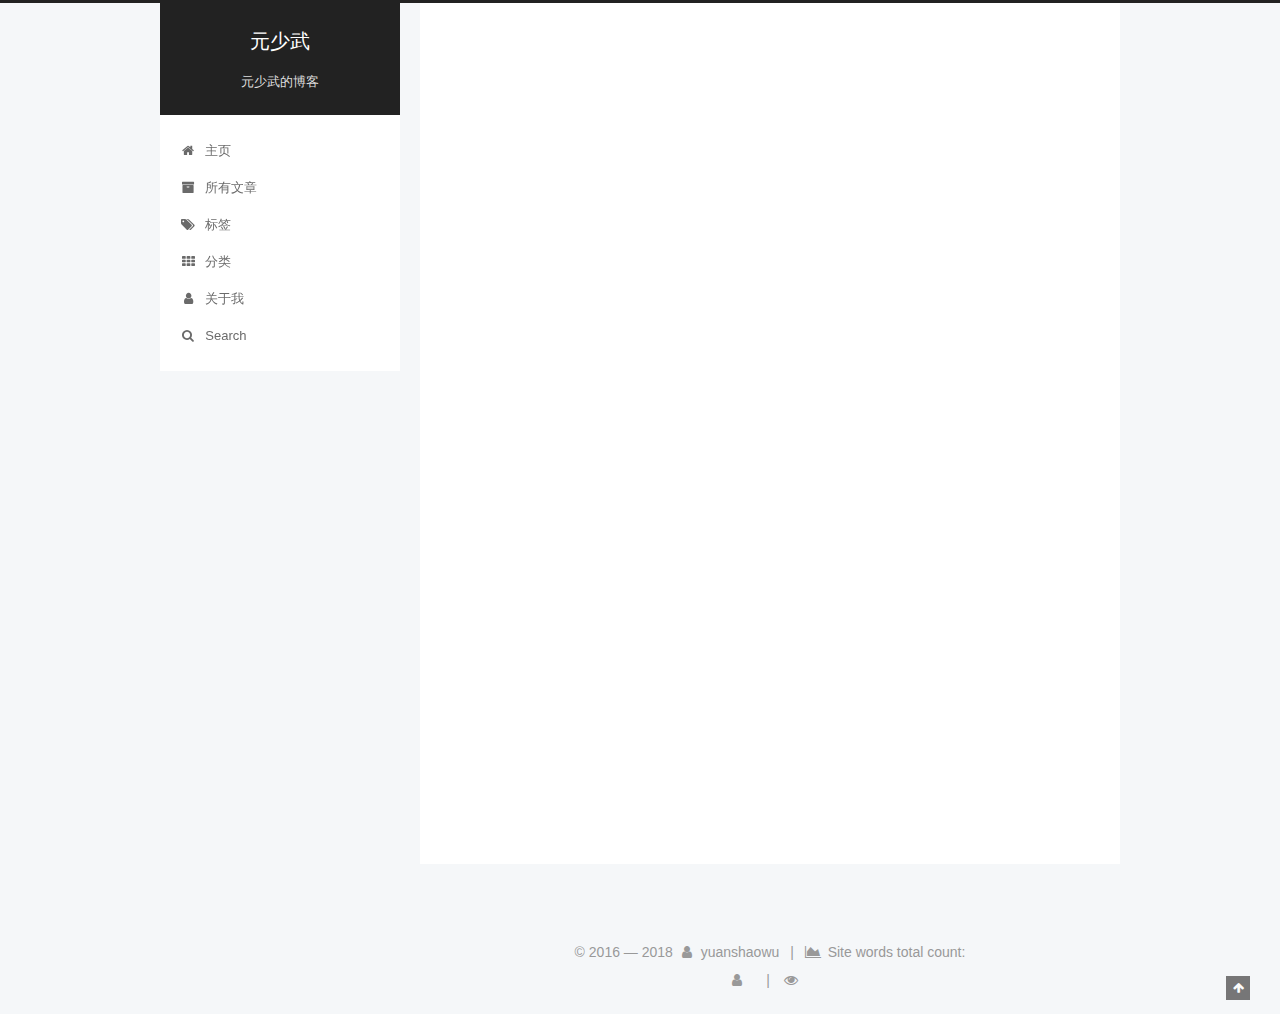
==== commit 9ebca3e5: "Site updated: 2018-12-21 16:01:05" ====
--- a/index.html
+++ b/index.html
@@ -180,52 +180,52 @@
     <ul id="menu" class="menu">
       
         
-        <li class="menu-item menu-item-home">
+        <li class="menu-item menu-item-主页">
           <a href="/" rel="section">
             
               <i class="menu-item-icon fa fa-fw fa-home"></i> <br>
             
-            Home
+            主页
           </a>
         </li>
       
         
-        <li class="menu-item menu-item-archives">
+        <li class="menu-item menu-item-所有文章">
           <a href="/archives/" rel="section">
             
               <i class="menu-item-icon fa fa-fw fa-archive"></i> <br>
             
-            Archives
+            所有文章
           </a>
         </li>
       
         
-        <li class="menu-item menu-item-tags">
+        <li class="menu-item menu-item-标签">
           <a href="/tags/" rel="section">
             
               <i class="menu-item-icon fa fa-fw fa-tags"></i> <br>
             
-            Tags
+            标签
           </a>
         </li>
       
         
-        <li class="menu-item menu-item-categories">
+        <li class="menu-item menu-item-分类">
           <a href="/categories/" rel="section">
             
               <i class="menu-item-icon fa fa-fw fa-th"></i> <br>
             
-            Categories
+            分类
           </a>
         </li>
       
         
-        <li class="menu-item menu-item-about">
+        <li class="menu-item menu-item-关于我">
           <a href="/about/" rel="section">
             
               <i class="menu-item-icon fa fa-fw fa-user"></i> <br>
             
-            About
+            关于我
           </a>
         </li>
       
@@ -642,7 +642,7 @@
             
               <div class="site-state-item site-state-posts">
               
-                <a href="/archives/">
+                <a href="/archives">
               
                   <span class="site-state-item-count">2</span>
                   <span class="site-state-item-name">posts</span>
@@ -795,14 +795,9 @@
   
 
 
-  
-
-
-
-
-
-  
-  
+
+
+
 
 
 
@@ -838,21 +833,6 @@
   
   
     <script type="text/javascript" src="/lib/fancybox/source/jquery.fancybox.pack.js?v=2.1.5"></script>
-  
-
-  
-  
-    <script type="text/javascript" src="/lib/canvas-nest/canvas-nest.min.js"></script>
-  
-
-  
-  
-    <script type="text/javascript" src="/lib/three/three.min.js"></script>
-  
-
-  
-  
-    <script type="text/javascript" src="/lib/three/canvas_lines.min.js"></script>
   
 
 
--- a/css/main.css
+++ b/css/main.css
@@ -1943,7 +1943,7 @@
   width: 4px;
   height: 4px;
   border-radius: 50%;
-  background: #53ffff;
+  background: #cb2b65;
 }
 .links-of-blogroll {
   font-size: 13px;
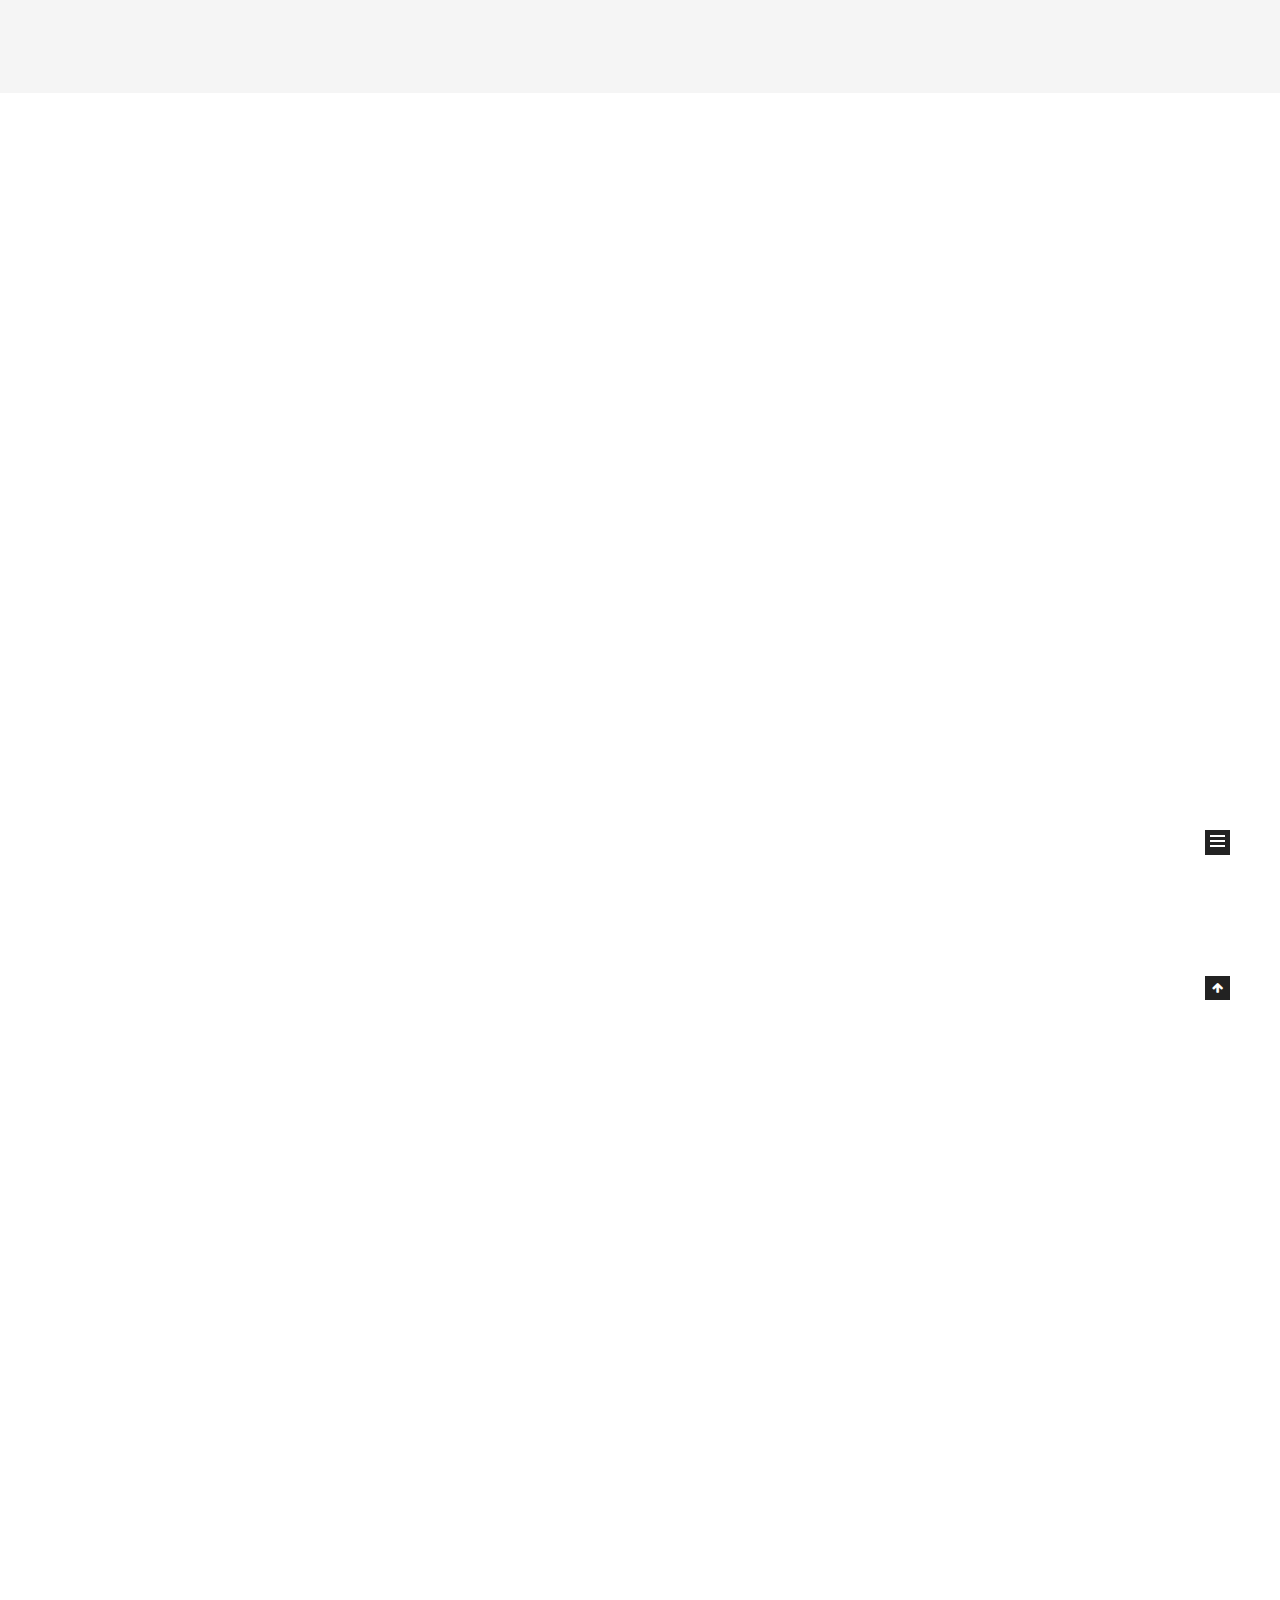
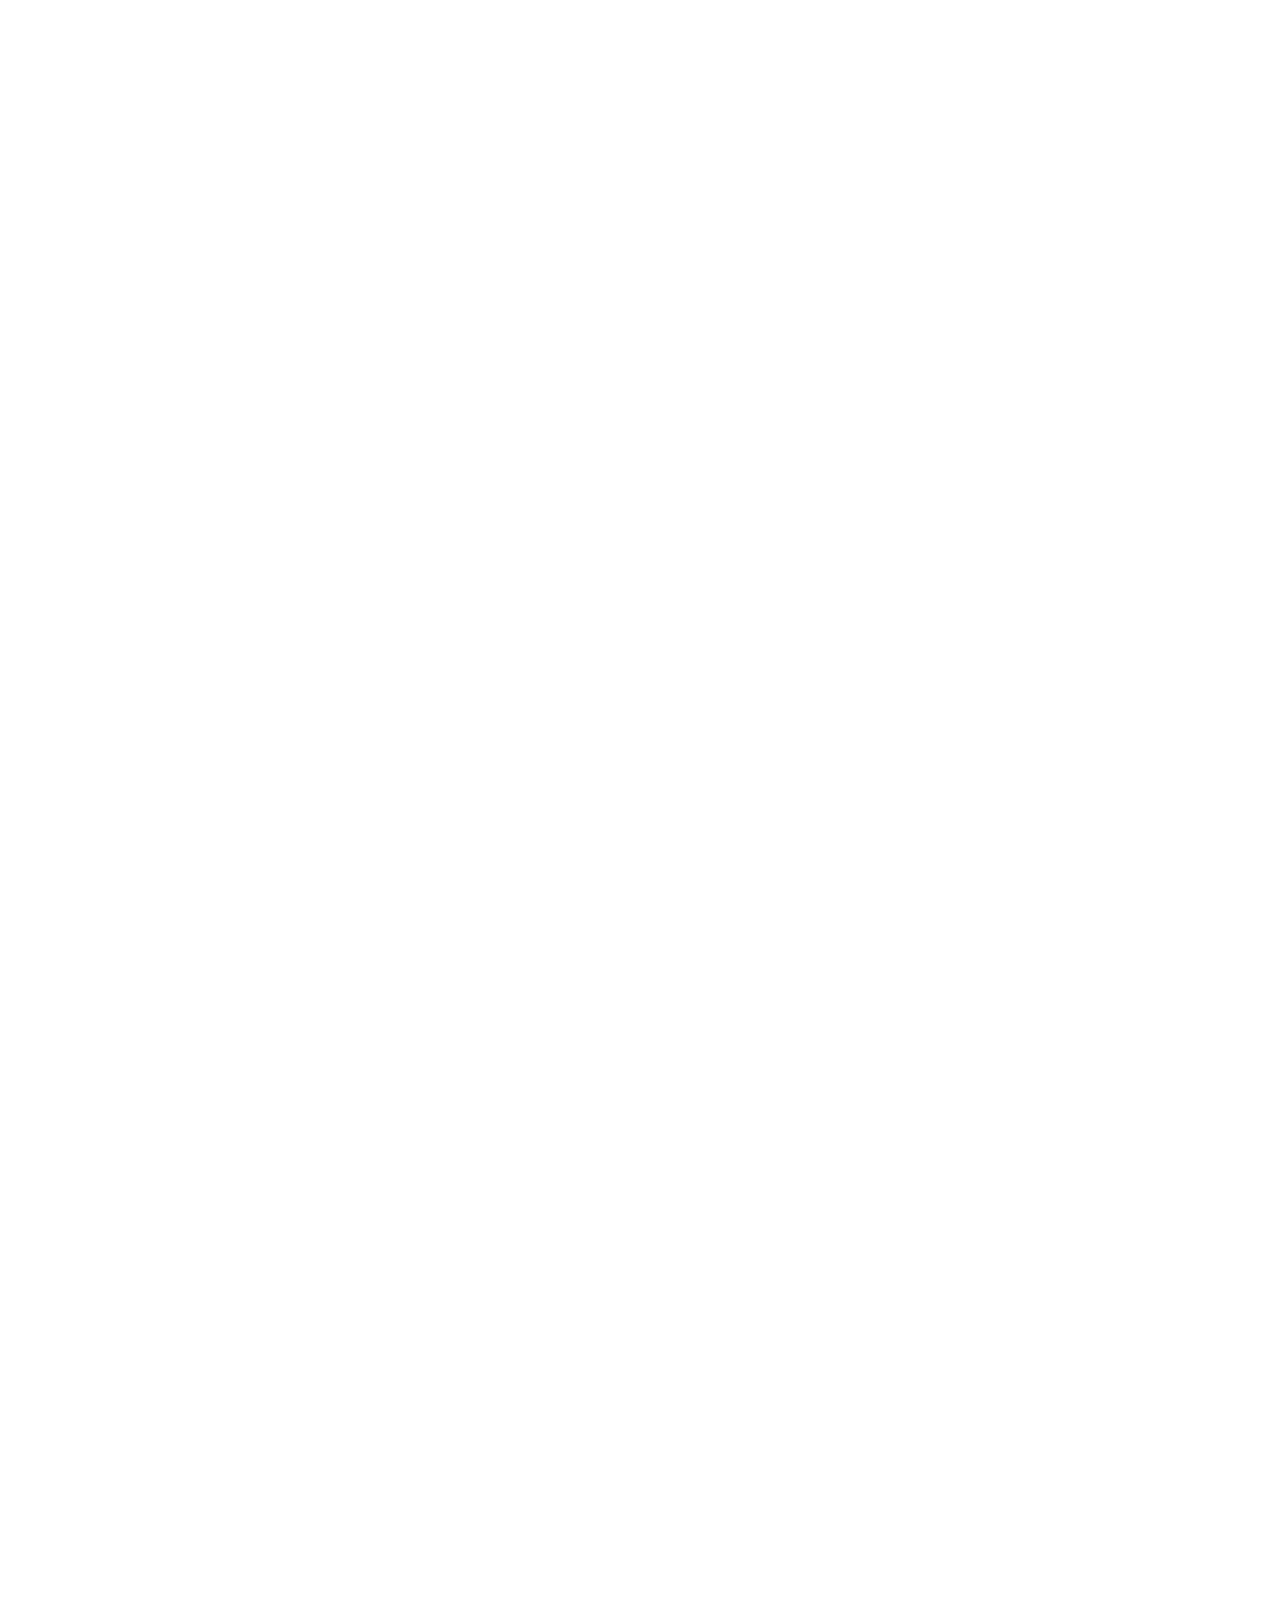
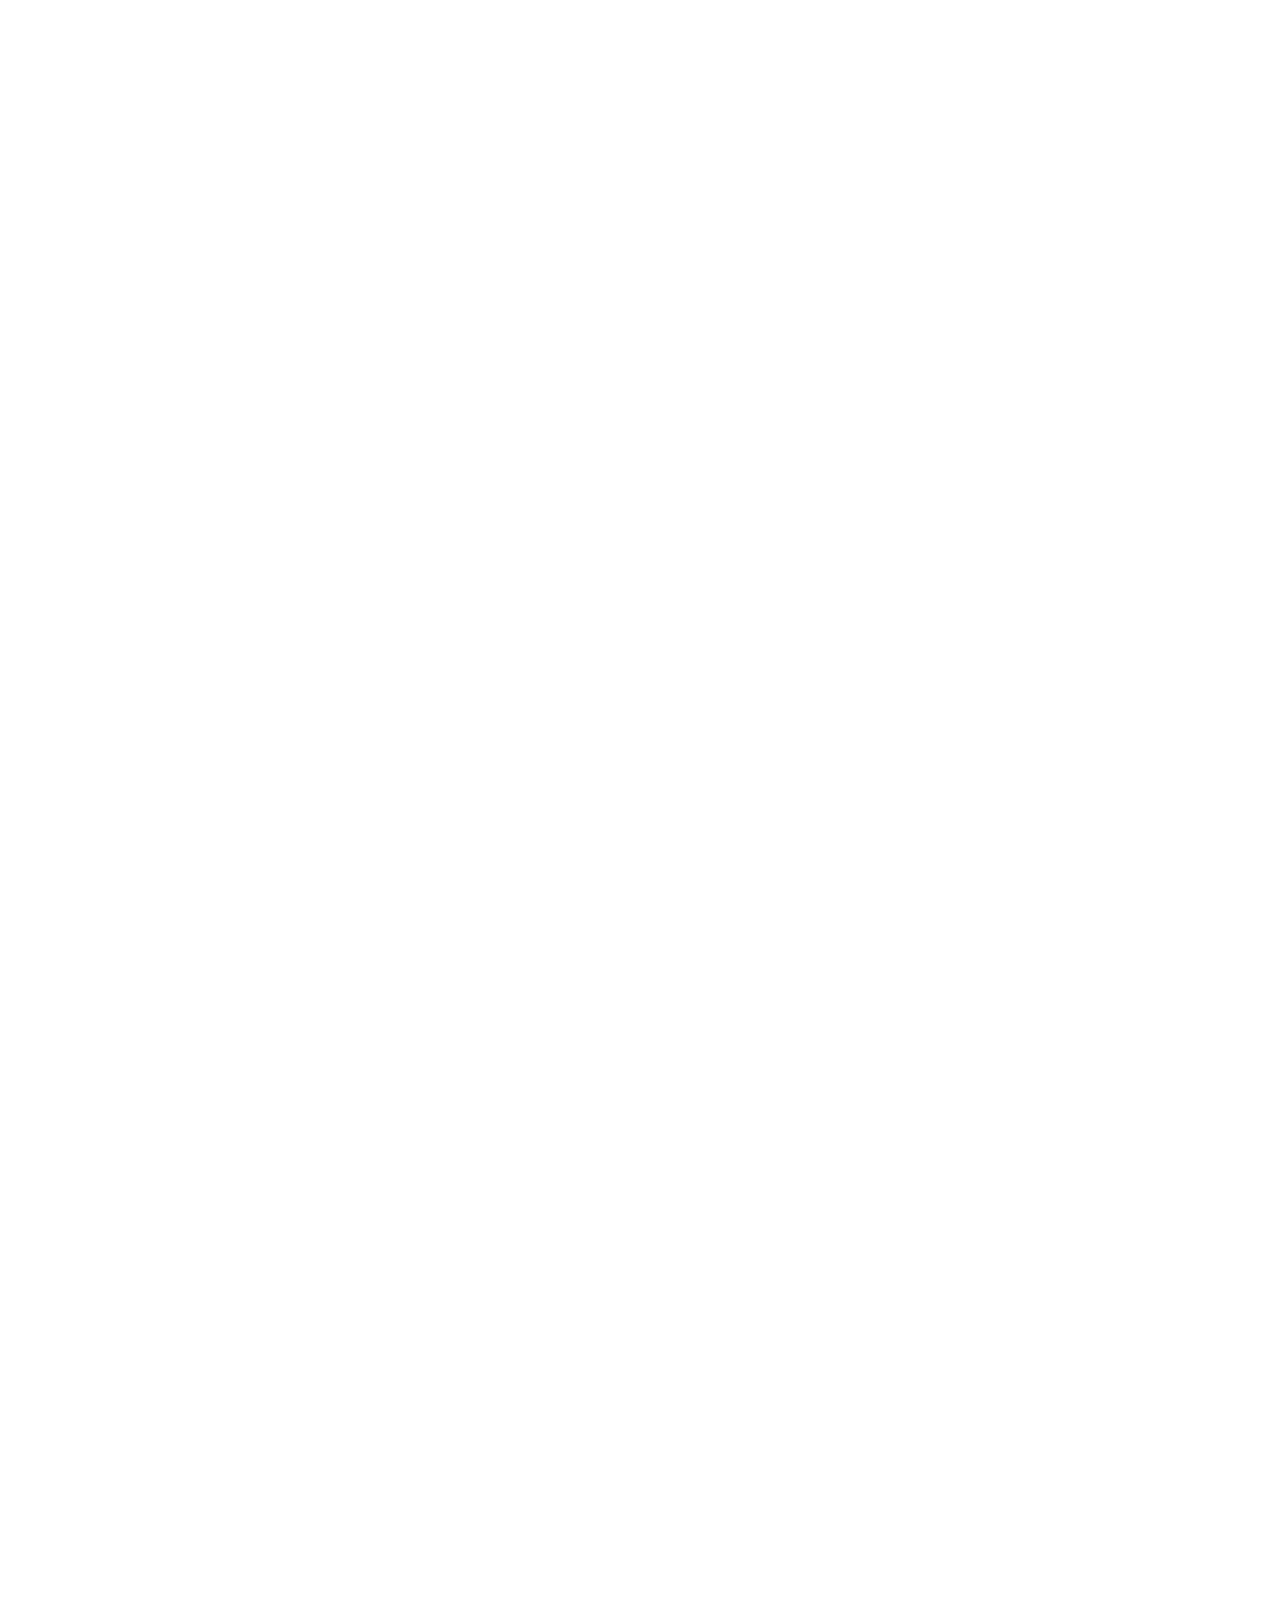
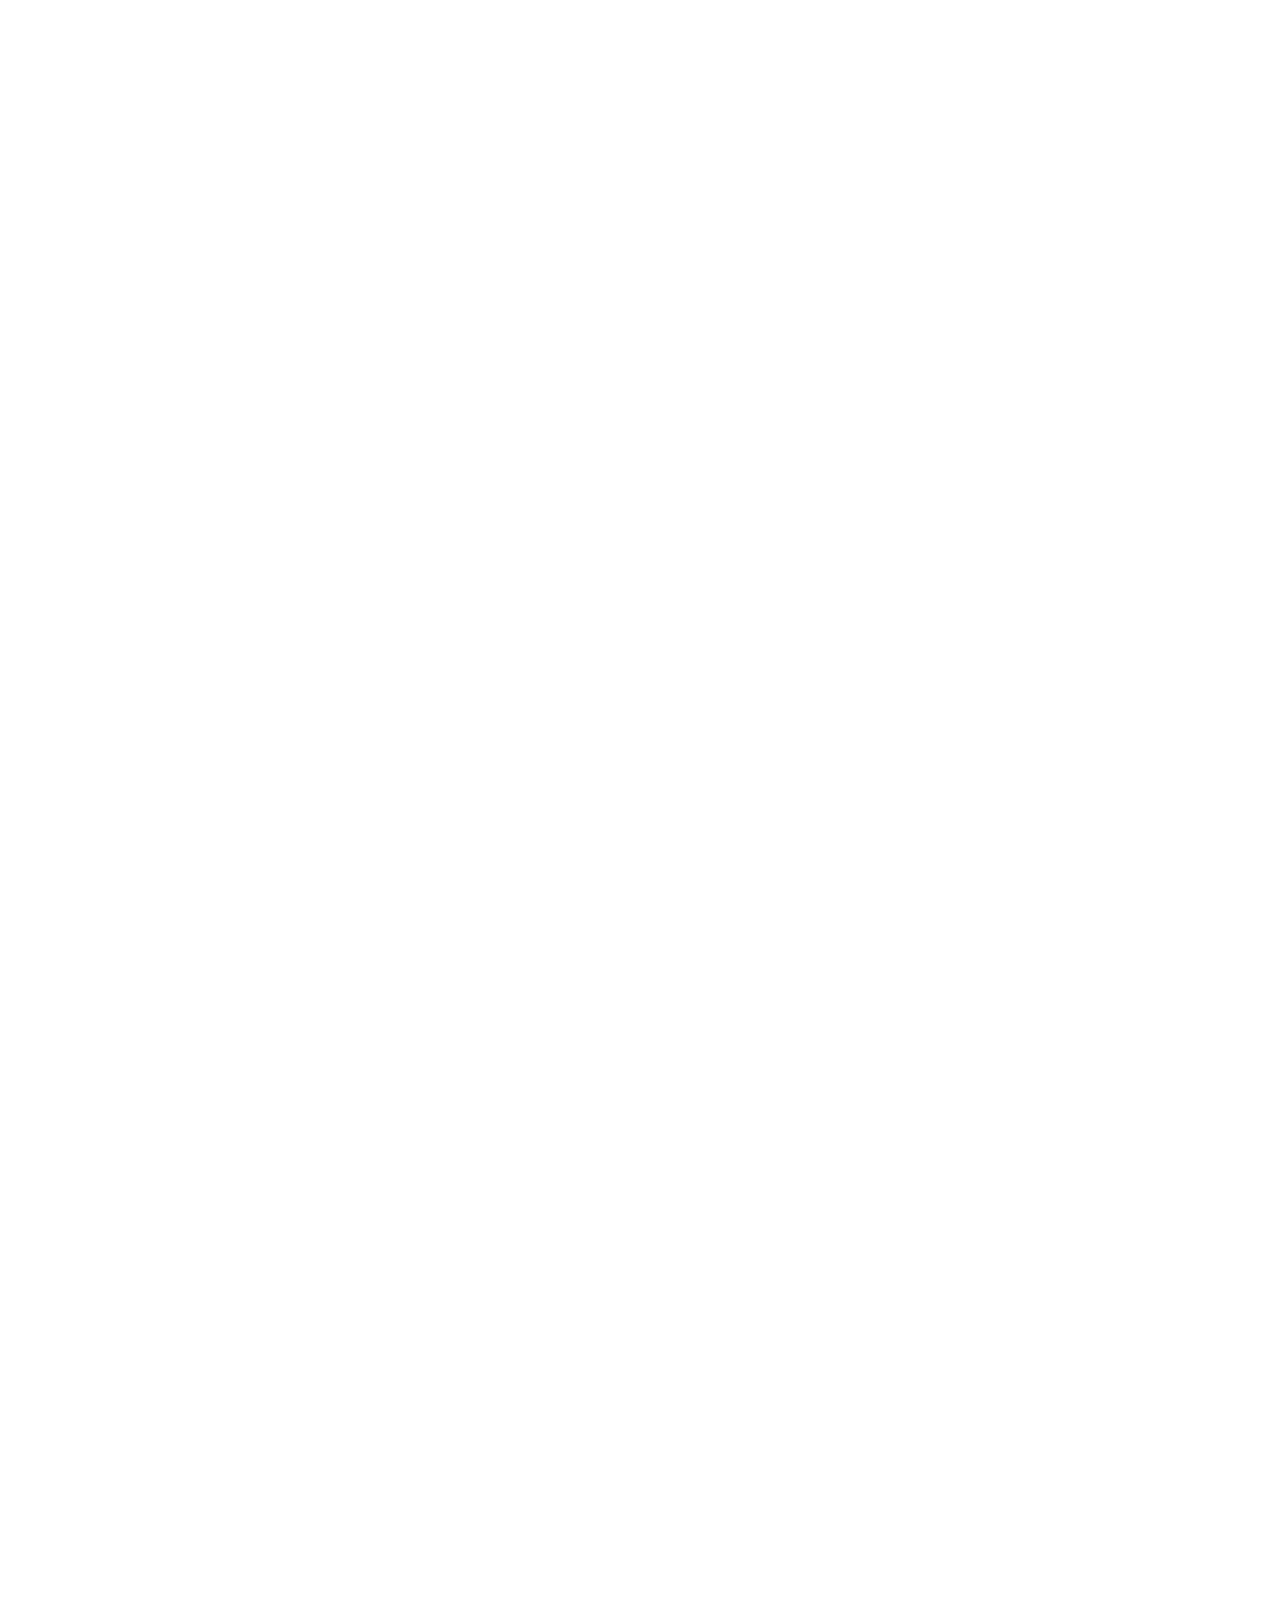
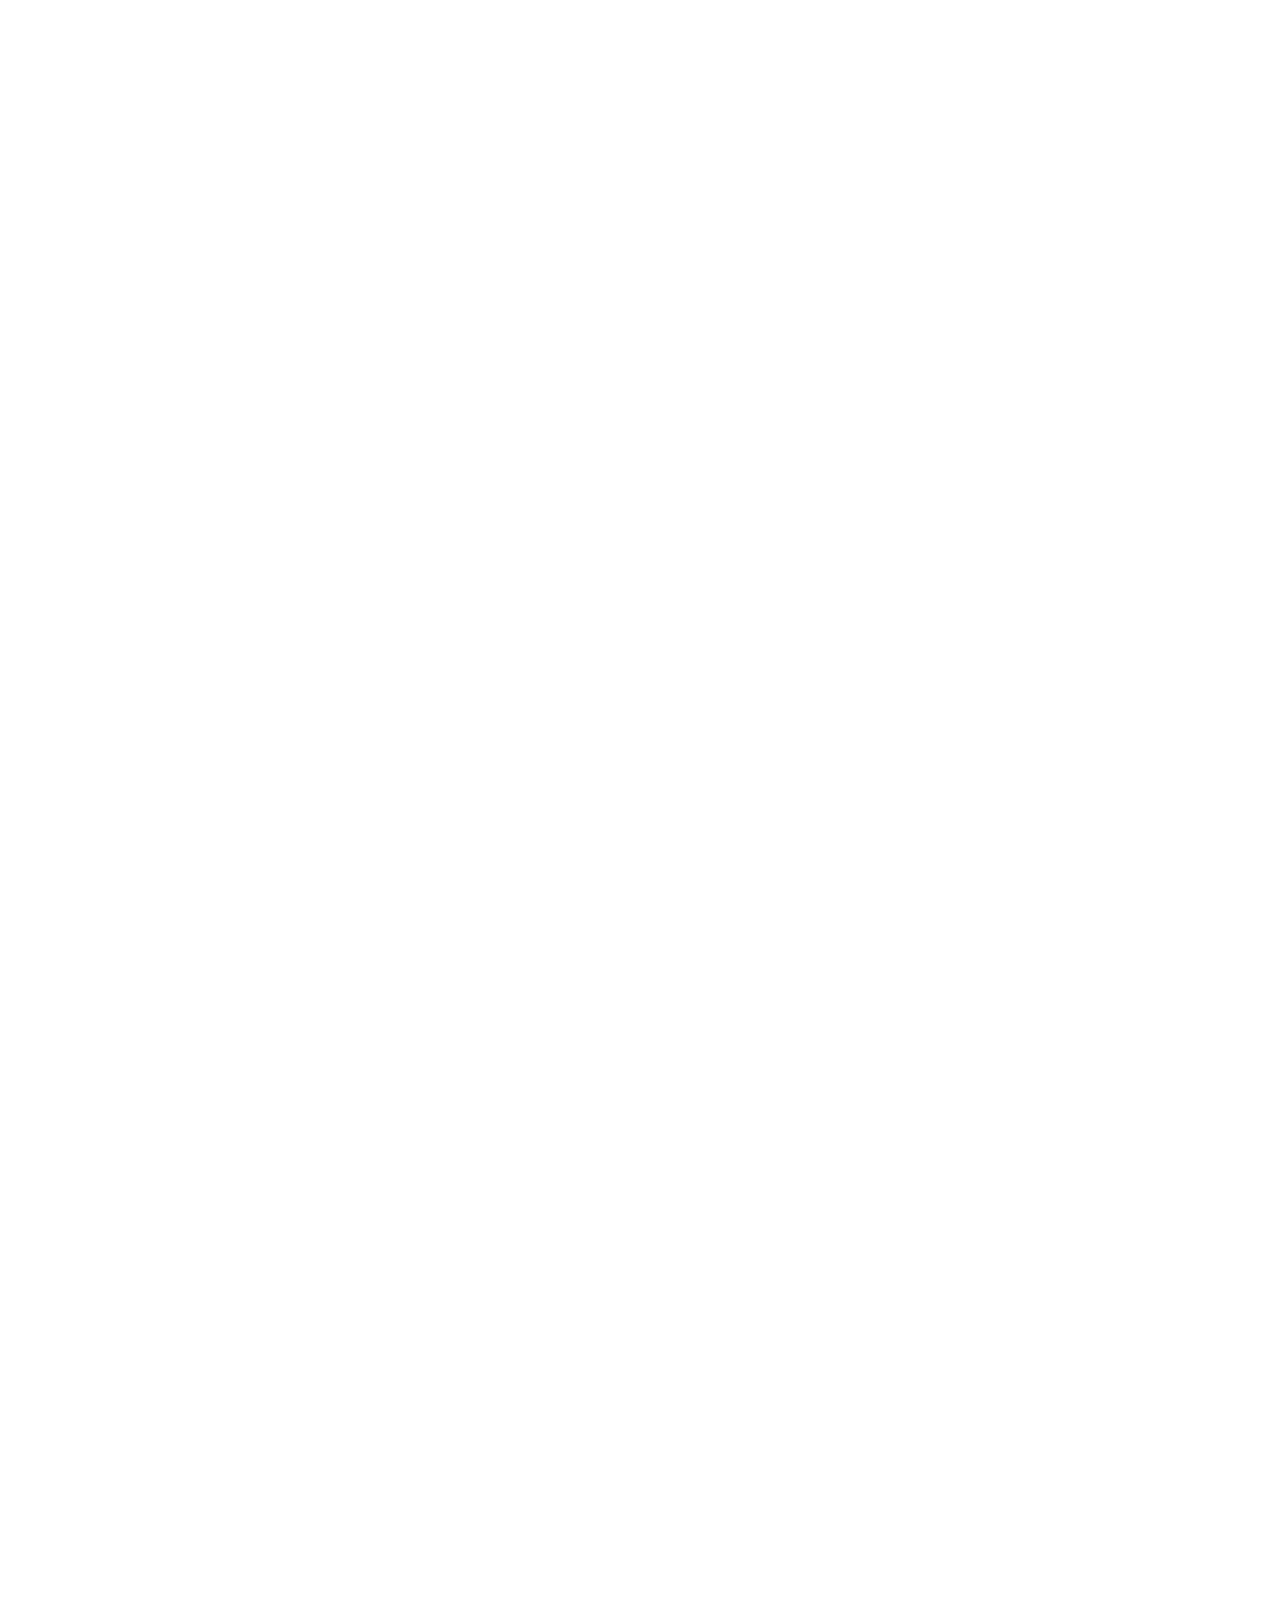
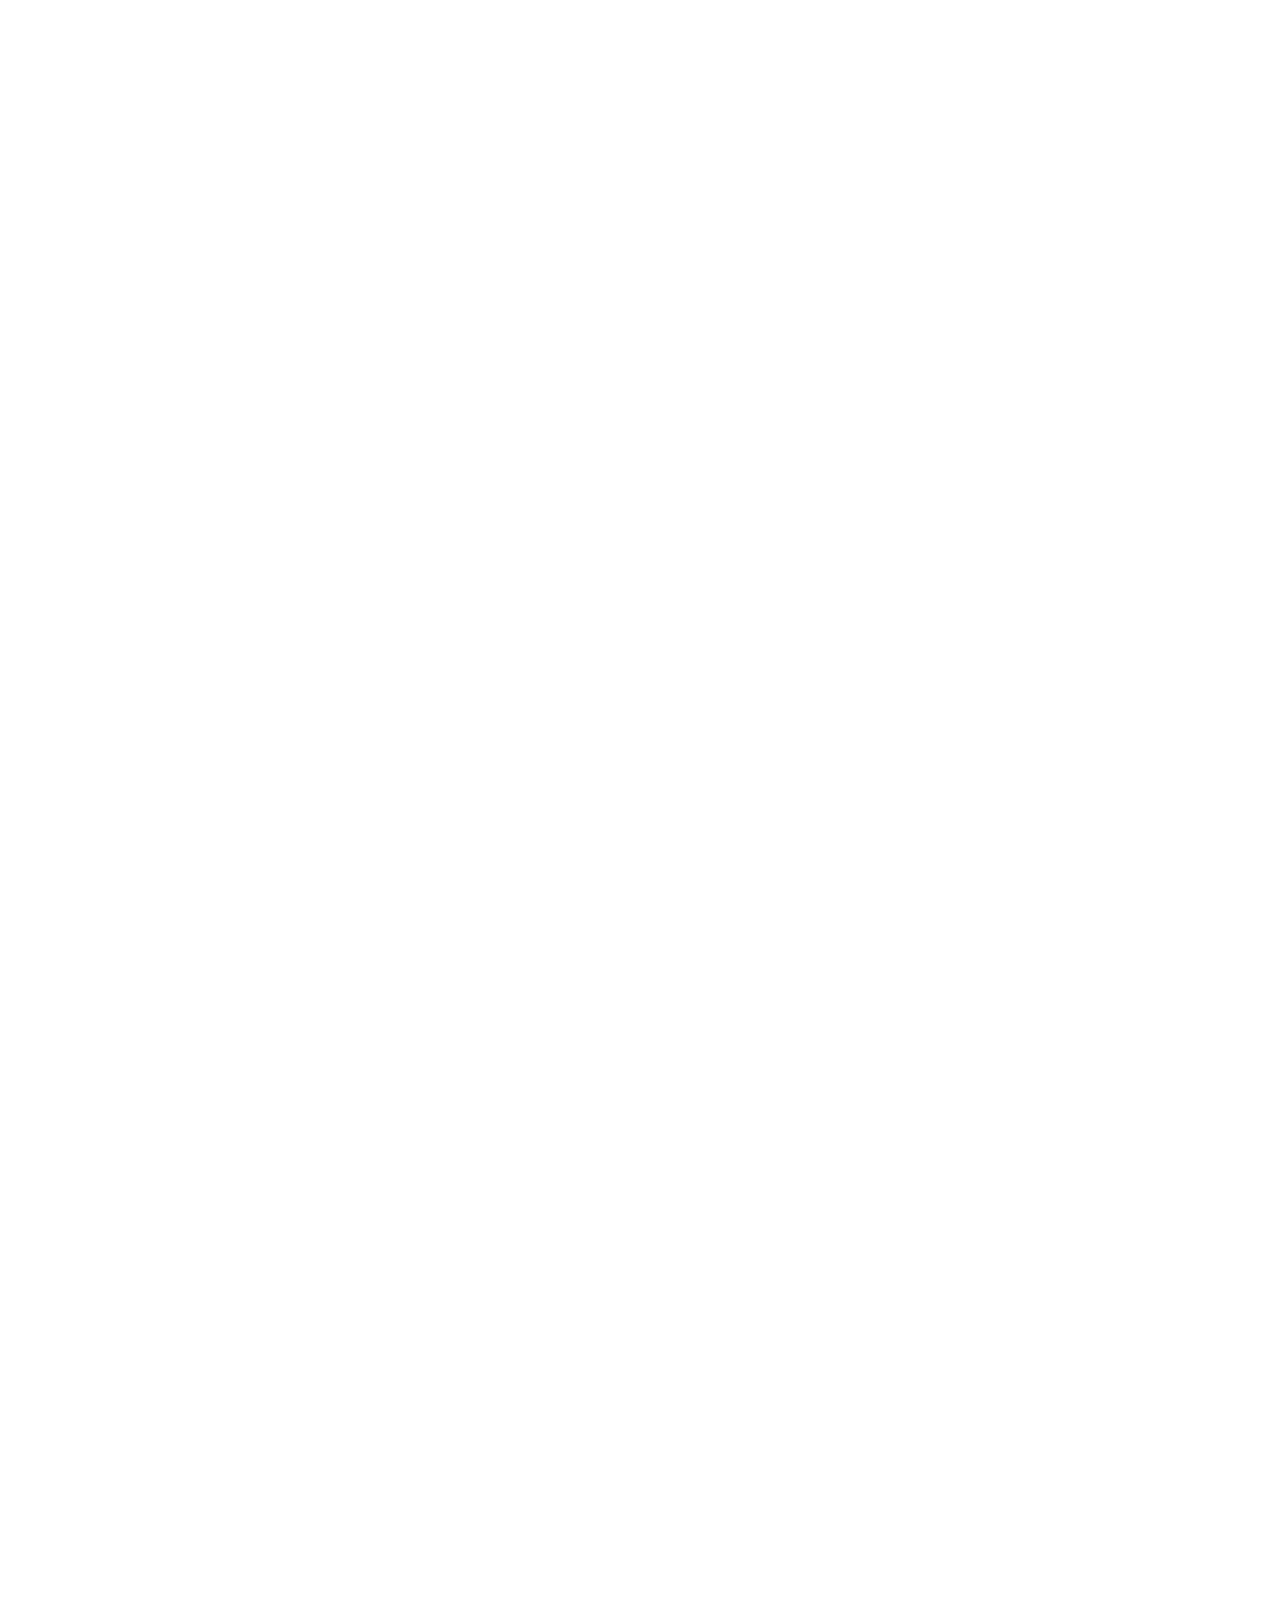
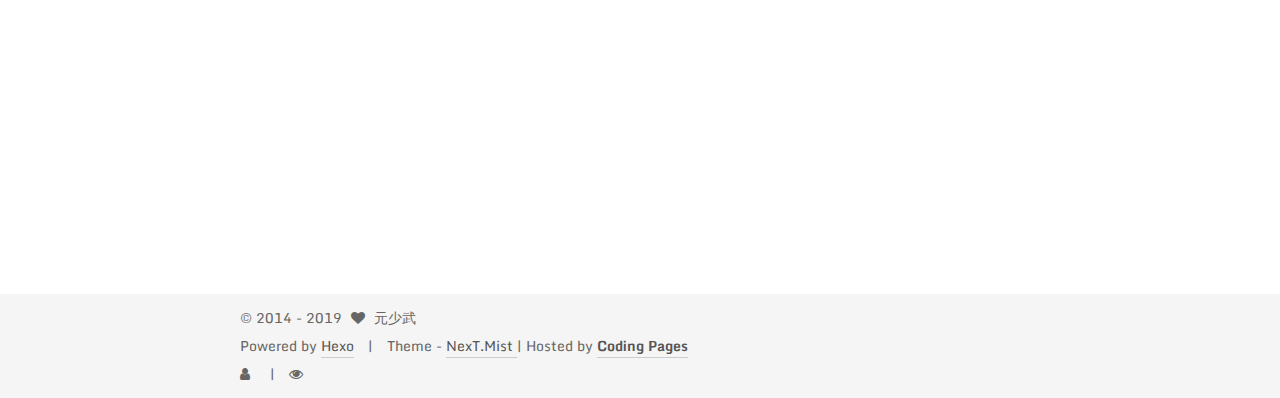
==== commit 48474f5c: "Site updated: 2019-04-04 15:01:53" ====
--- a/index.html
+++ b/index.html
@@ -1,22 +1,15 @@
-<!DOCTYPE html>
-
-
-
-  
-
-
-<html class="theme-next pisces use-motion" lang="">
+<!doctype html>
+
+
+
+  
+
+
+<html class="theme-next mist use-motion" lang="">
 <head><meta name="generator" content="Hexo 3.8.0">
   <meta charset="UTF-8">
 <meta http-equiv="X-UA-Compatible" content="IE=edge">
 <meta name="viewport" content="width=device-width, initial-scale=1, maximum-scale=1">
-<meta name="theme-color" content="#222">
-
-
-
-
-
-
 
 
 
@@ -34,45 +27,79 @@
 
 
 
-
-
-
-
-  
-  
-  <link href="/lib/fancybox/source/jquery.fancybox.css?v=2.1.5" rel="stylesheet" type="text/css">
-
-
-
-
-
-
-
-<link href="/lib/font-awesome/css/font-awesome.min.css?v=4.6.2" rel="stylesheet" type="text/css">
-
-<link href="/css/main.css?v=5.1.4" rel="stylesheet" type="text/css">
-
-
-  <link rel="apple-touch-icon" sizes="180x180" href="/images/apple-touch-icon-next.png?v=5.1.4">
-
-
-  <link rel="icon" type="image/png" sizes="32x32" href="/images/favicon-32x32-next.png?v=5.1.4">
-
-
-  <link rel="icon" type="image/png" sizes="16x16" href="/images/favicon-16x16-next.png?v=5.1.4">
-
-
-  <link rel="mask-icon" href="/images/logo.svg?v=5.1.4" color="#222">
-
-
-
-
-
-  <meta name="keywords" content="Hexo, NexT">
-
-
-
-
+  
+  
+    
+  
+  <link href="//cdn.jsdelivr.net/fancybox/2.1.5/jquery.fancybox.min.css" rel="stylesheet" type="text/css">
+
+
+
+
+  
+  
+  
+  
+
+  
+    
+    
+  
+
+  
+    
+      
+    
+
+    
+  
+
+  
+
+  
+    
+      
+    
+
+    
+  
+
+  
+    
+      
+    
+
+    
+  
+
+  
+    
+    
+    <link href="//fonts.googleapis.com/css?family=Monda:300,300italic,400,400italic,700,700italic|Roboto Slab:300,300italic,400,400italic,700,700italic|Lobster Two:300,300italic,400,400italic,700,700italic|consolas:300,300italic,400,400italic,700,700italic&subset=latin,latin-ext" rel="stylesheet" type="text/css">
+  
+
+
+
+
+
+
+  
+
+<link href="//maxcdn.bootstrapcdn.com/font-awesome/4.6.2/css/font-awesome.min.css" rel="stylesheet" type="text/css">
+
+<link href="/css/main.css?v=5.1.0" rel="stylesheet" type="text/css">
+
+
+  <meta name="keywords" content="EZLippi">
+
+
+
+
+
+
+
+
+  <link rel="shortcut icon" type="image/x-icon" href="/favicon.ico?v=5.1.0">
 
 
 
@@ -96,14 +123,12 @@
   var NexT = window.NexT || {};
   var CONFIG = {
     root: '/',
-    scheme: 'Pisces',
-    version: '5.1.4',
-    sidebar: {"position":"left","display":"post","offset":14,"b2t":false,"scrollpercent":false,"onmobile":false},
+    scheme: 'Mist',
+    sidebar: {"position":"right","display":"post"},
     fancybox: true,
-    tabs: true,
-    motion: {"enable":true,"async":false,"transition":{"post_block":"fadeIn","post_header":"slideDownIn","post_body":"slideDownIn","coll_header":"slideLeftIn","sidebar":"slideUpIn"}},
+    motion: true,
     duoshuo: {
-      userId: '0',
+      userId: 'undefined',
       author: 'Author'
     },
     algolia: {
@@ -124,55 +149,166 @@
 
 
 
-  <title>元少武</title>
-  
-
-
-
-
-
-
-
-
+<script src="//cdn.bootcss.com/pace/1.0.2/pace.min.js"></script>
+<link href="//cdn.bootcss.com/pace/1.0.2/themes/pink/pace-theme-flash.css" rel="stylesheet">
+<style>
+    .pace .pace-progress {
+        background: #1E92FB; /*进度条颜色*/
+        height: 3px;
+    }
+    .pace .pace-progress-inner {
+         box-shadow: 0 0 10px #1E92FB, 0 0 5px     #1E92FB; /*阴影颜色*/
+    }
+    .pace .pace-activity {
+        border-top-color: #1E92FB;    /*上边框颜色*/
+        border-left-color: #1E92FB;    /*左边框颜色*/
+    }
+</style>
+
+
+  <title> 元少武 </title>
 </head>
 
+  	 <!-- custom analytics part create by xiamo -->
+<script src="https://cdn1.lncld.net/static/js/av-core-mini-0.6.1.js"></script>
+<script>AV.initialize("kJ2sJuSJeByLioULSXrJ5CSq-9Nh9j0Va", "uBWeNxCbFEWsOVDTmAInrDq3");</script>
+<script>
+function showTime(Counter) {
+	var query = new AV.Query(Counter);
+	$(".leancloud_visitors").each(function() {
+		var url = $(this).attr("id").trim();
+		query.equalTo("url", url);
+		query.find({
+			success: function(results) {
+				if (results.length == 0) {
+					var content = $(document.getElementById(url)).text() + ': 0';
+					$(document.getElementById(url)).text(content);
+					return;
+				}
+				for (var i = 0; i < results.length; i++) {
+					var object = results[i];
+					var content = $(document.getElementById(url)).text() + ': ' + object.get('time');
+					$(document.getElementById(url)).text(content);
+				}
+			},
+			error: function(object, error) {
+				console.log("Error: " + error.code + " " + error.message);
+			}
+		});
+
+	});
+}
+
+function addCount(Counter) {
+	var Counter = AV.Object.extend("Counter");
+	url = $(".leancloud_visitors").attr('id').trim();
+	title = $(".leancloud_visitors").attr('data-flag-title').trim();
+	var query = new AV.Query(Counter);
+	query.equalTo("url", url);
+	query.find({
+		success: function(results) {
+			if (results.length > 0) {
+				var counter = results[0];
+				counter.fetchWhenSave(true);
+				counter.increment("time");
+				counter.save(null, {
+					success: function(counter) {
+						var content = $(document.getElementById(url)).text() + ': ' + counter.get('time');
+						$(document.getElementById(url)).text(content);
+					},
+					error: function(counter, error) {
+						console.log('Failed to save Visitor num, with error message: ' + error.message);
+					}
+				});
+			} else {
+				var newcounter = new Counter();
+				newcounter.set("title", title);
+				newcounter.set("url", url);
+				newcounter.set("time", 1);
+				newcounter.save(null, {
+					success: function(newcounter) {
+					    console.log("newcounter.get('time')="+newcounter.get('time'));
+						var content = $(document.getElementById(url)).text() + ': ' + newcounter.get('time');
+						$(document.getElementById(url)).text(content);
+					},
+					error: function(newcounter, error) {
+						console.log('Failed to create');
+					}
+				});
+			}
+		},
+		error: function(error) {
+			console.log('Error:' + error.code + " " + error.message);
+		}
+	});
+}
+$(function() {
+	var Counter = AV.Object.extend("Counter");
+	if ($('.leancloud_visitors').length == 1) {
+		addCount(Counter);
+	} else if ($('.post-title-link').length > 1) {
+		showTime(Counter);
+	}
+});
+</script>
+  
 <body itemscope="" itemtype="http://schema.org/WebPage" lang="default">
 
   
-  
-    
-  
-
-  <div class="container sidebar-position-left 
-  page-home">
+
+
+
+  <script type="text/javascript">
+    var _hmt = _hmt || [];
+    (function() {
+      var hm = document.createElement("script");
+      hm.src = "https://hm.baidu.com/hm.js?340874ba9357cbe81570aa4ac1185941";
+      var s = document.getElementsByTagName("script")[0];
+      s.parentNode.insertBefore(hm, s);
+    })();
+  </script>
+
+
+
+
+
+
+
+
+  
+  
+    
+  
+
+  <div class="container one-collumn sidebar-position-right 
+   page-home 
+ ">
     <div class="headband"></div>
 
     <header id="header" class="header" itemscope="" itemtype="http://schema.org/WPHeader">
-      <div class="header-inner"><div class="site-brand-wrapper">
-  <div class="site-meta ">
-    
-
-    <div class="custom-logo-site-title">
-      <a href="/" class="brand" rel="start">
-        <span class="logo-line-before"><i></i></span>
-        <span class="site-title">元少武</span>
-        <span class="logo-line-after"><i></i></span>
-      </a>
-    </div>
-      
-        <p class="site-subtitle">元少武的博客</p>
-      
+      <div class="header-inner"><div class="site-meta custom-logo">
+  
+
+  <div class="custom-logo-site-title">
+    <a href="/" class="brand" rel="start">
+      <span class="logo-line-before"><i></i></span>
+      <span class="site-title">元少武</span>
+      <span class="logo-line-after"><i></i></span>
+    </a>
   </div>
-
-  <div class="site-nav-toggle">
-    <button>
-      <span class="btn-bar"></span>
-      <span class="btn-bar"></span>
-      <span class="btn-bar"></span>
-    </button>
-  </div>
+    
+      <h1 class="site-subtitle" itemprop="description">元少武的博客</h1>
+    
 </div>
 
+<div class="site-nav-toggle">
+  <button>
+    <span class="btn-bar"></span>
+    <span class="btn-bar"></span>
+    <span class="btn-bar"></span>
+  </button>
+</div>
+
 <nav class="site-nav">
   
 
@@ -180,92 +316,60 @@
     <ul id="menu" class="menu">
       
         
-        <li class="menu-item menu-item-主页">
+        <li class="menu-item menu-item-home">
           <a href="/" rel="section">
             
               <i class="menu-item-icon fa fa-fw fa-home"></i> <br>
             
-            主页
+            Home
           </a>
         </li>
       
         
-        <li class="menu-item menu-item-所有文章">
-          <a href="/archives/" rel="section">
-            
-              <i class="menu-item-icon fa fa-fw fa-archive"></i> <br>
-            
-            所有文章
+        <li class="menu-item menu-item-categories">
+          <a href="/categories" rel="section">
+            
+              <i class="menu-item-icon fa fa-fw fa-th"></i> <br>
+            
+            Categories
           </a>
         </li>
       
         
-        <li class="menu-item menu-item-标签">
-          <a href="/tags/" rel="section">
-            
-              <i class="menu-item-icon fa fa-fw fa-tags"></i> <br>
-            
-            标签
+        <li class="menu-item menu-item-archives">
+          <a href="/archives" rel="section">
+            
+              <i class="menu-item-icon fa fa-fw fa-archive"></i> <br>
+            
+            Archives
           </a>
         </li>
       
         
-        <li class="menu-item menu-item-分类">
-          <a href="/categories/" rel="section">
-            
-              <i class="menu-item-icon fa fa-fw fa-th"></i> <br>
-            
-            分类
+        <li class="menu-item menu-item-tags">
+          <a href="/tags" rel="section">
+            
+              <i class="menu-item-icon fa fa-fw fa-tags"></i> <br>
+            
+            Tags
           </a>
         </li>
       
         
-        <li class="menu-item menu-item-关于我">
-          <a href="/about/" rel="section">
+        <li class="menu-item menu-item-about">
+          <a href="/about" rel="section">
             
               <i class="menu-item-icon fa fa-fw fa-user"></i> <br>
             
-            关于我
+            About
           </a>
         </li>
       
 
       
-        <li class="menu-item menu-item-search">
-          
-            <a href="javascript:;" class="popup-trigger">
-          
-            
-              <i class="menu-item-icon fa fa-search fa-fw"></i> <br>
-            
-            Search
-          </a>
-        </li>
-      
     </ul>
   
 
-  
-    <div class="site-search">
-      
-  <div class="popup search-popup local-search-popup">
-  <div class="local-search-header clearfix">
-    <span class="search-icon">
-      <i class="fa fa-search"></i>
-    </span>
-    <span class="popup-btn-close">
-      <i class="fa fa-times-circle"></i>
-    </span>
-    <div class="local-search-input-wrapper">
-      <input autocomplete="off" placeholder="Searching..." spellcheck="false" type="text" id="local-search-input">
-    </div>
-  </div>
-  <div id="local-search-result"></div>
-</div>
-
-
-
-    </div>
   
 </nav>
 
@@ -289,31 +393,38 @@
   
   
 
-  <article class="post post-type-normal" itemscope="" itemtype="http://schema.org/Article">
-  
-  
-  
-  <div class="post-block">
-    <link itemprop="mainEntityOfPage" href="http://yoursite.com/2018/12/21/git内部原理及最佳实践/">
-
-    <span hidden itemprop="author" itemscope="" itemtype="http://schema.org/Person">
-      <meta itemprop="name" content="yuanshaowu">
-      <meta itemprop="description" content="">
-      <meta itemprop="image" content="/images/headImage.jpg">
+  <article class="post post-type-normal " itemscope="" itemtype="http://schema.org/Article">
+  <link itemprop="mainEntityOfPage" href="http://yoursite.com/2018/12/21/git内部原理及最佳实践/">
+
+  <span style="display:none" itemprop="author" itemscope="" itemtype="http://schema.org/Person">
+    <meta itemprop="name" content="元少武">
+    <meta itemprop="description" content="">
+    <meta itemprop="image" content="/images/avatar.gif">
+  </span>
+
+  <span style="display:none" itemprop="publisher" itemscope="" itemtype="http://schema.org/Organization">
+    <meta itemprop="name" content="元少武">
+    <span style="display:none" itemprop="logo" itemscope="" itemtype="http://schema.org/ImageObject">
+      <img style="display:none;" itemprop="url image" alt="元少武" src="/images/avatar.jpg">
     </span>
-
-    <span hidden itemprop="publisher" itemscope="" itemtype="http://schema.org/Organization">
-      <meta itemprop="name" content="元少武">
-    </span>
+  </span>
 
     
       <header class="post-header">
 
         
         
-          <h1 class="post-title" itemprop="name headline">
+          <h2 class="post-title" itemprop="name headline">
+            
+            
+              
                 
-                <a class="post-title-link" href="/2018/12/21/git内部原理及最佳实践/" itemprop="url">Git内部原理及“最佳”实践</a></h1>
+                <a class="post-title-link" href="/2018/12/21/git内部原理及最佳实践/" itemprop="url">
+                  Git内部原理及“最佳”实践
+                </a>
+              
+            
+          </h2>
         
 
         <div class="post-meta">
@@ -342,21 +453,35 @@
           
 
           
-          
-
-          
-
-          
+		  
+			 
+          
+          
+             <span id="/2018/12/21/git内部原理及最佳实践/" class="leancloud_visitors" data-flag-title="Git内部原理及“最佳”实践">
+               <span class="post-meta-divider">|</span>
+               <span class="post-meta-item-icon">
+                 <i class="fa fa-eye"></i>
+               </span>
+               
+                 <span class="post-meta-item-text">Visitors </span>
+               
+                 <span class="leancloud-visitors-count"></span>
+				 <span>℃</span>
+             </span>
+          
+		   
+          
+
+		  
             <div class="post-wordcount">
               
-                
                 <span class="post-meta-item-icon">
                   <i class="fa fa-file-word-o"></i>
                 </span>
                 
-                  <span class="post-meta-item-text">Words count in article&#58;</span>
+                  <span class="post-meta-item-text">字数统计</span>
                 
-                <span title="Words count in article">
+                <span title="字数统计">
                   
                 </span>
               
@@ -370,24 +495,25 @@
                   <i class="fa fa-clock-o"></i>
                 </span>
                 
-                  <span class="post-meta-item-text">Reading time &asymp;</span>
+                  <span class="post-meta-item-text">阅读时长</span>
                 
-                <span title="Reading time">
+                <span title="阅读时长">
                   
                 </span>
               
             </div>
           
-
-          
+		  
+          
+ 
+        
+
 
         </div>
       </header>
     
 
-    
-    
-    
+
     <div class="post-body" itemprop="articleBody">
 
       
@@ -396,34 +522,169 @@
       
         
           
-          Git内部原理Git基础
-直接记录快照，而非差异比较  Git和其他版本控制系统的主要差别在于Git对待数据的方法，其它大部分系统以文件变更列表的方式存储信息，这类系统将他们保存的信息看作是一组基本文件和每个文件随时间逐步累积的差异。而Git 把数据看作是对小型文件系统的一组快照。 每次提交更新，或
-          ...
-          <!--noindex-->
-          <div class="post-button text-center">
-            <a class="btn" href="/2018/12/21/git内部原理及最佳实践/#more" rel="contents">
-              Read more &raquo;
-            </a>
-          </div>
-          <!--/noindex-->
+            <h1 id="Git内部原理"><a href="#Git内部原理" class="headerlink" title="Git内部原理"></a>Git内部原理</h1><h3 id="Git基础"><a href="#Git基础" class="headerlink" title="Git基础"></a>Git基础</h3><ul>
+<li>直接记录快照，而非差异比较<br>  Git和其他版本控制系统的主要差别在于Git对待数据的方法，其它大部分系统以文件变更列表的方式存储信息，这类系统将他们保存的信息看作是一组基本文件和每个文件随时间逐步累积的差异。而Git 把数据看作是对小型文件系统的一组快照。 每次提交更新，或在 Git 中保存项目状态时，它主要对当时的全部文件制作一个快照并保存这个快照的索引。 为了高效，如果文件没有修改，Git 不再重新存储该文件，而是只保留一个链接指向之前存储的文件。 Git对待数据更像是一个快照流。</li>
+</ul>
+<p><img src="http://pbv0yiork.bkt.clouddn.com/image/git.png" alt="git"></p>
+<ul>
+<li><p>Git保证完整性<br>  Git中所有数据在存储前都计算校验和，然后以校验和来引用，Git 用以计算校验和的机制叫做 SHA-1散列（hash，哈希）。这是一个由 40 个十六进制字符（0-9 和 a-f）组成字符串，基于 Git 中文件的内容或目录结构计算出来。 SHA-1 哈希看起来是这样：24b9da6552252987aa493b52f8696cd6d3b00373。实际上，Git数据库中保存信息都是以文件内容的哈希值来索引，而不是文件名。<br>  如何计算？<br>  Git在计算校验和时，首先会创建一个头部信息然后和原始数据拼接起来。从而计算出一个40位的hash值。</p>
+  <figure class="highlight plain"><table><tr><td class="gutter"><pre><span class="line">1</span><br><span class="line">2</span><br></pre></td><td class="code"><pre><span class="line">header = &quot;&lt;type&gt; &quot; + content.length + &quot;\0&quot;</span><br><span class="line">hash = sha1(header + content)</span><br></pre></td></tr></table></figure>
+<p>  <strong>Git十分智能，你只需要提供SHA-1的前几个字符就可以获得对应的那次提交，当然你提供的SHA-1字符数量不得少于4个，并没有歧义–也就是说，当前仓库中只有一个对象以这段SHA-1开头，默认使用七个字符，通常8到10个字符就已经足够在一个项目中避免SHA-1歧义。</strong></p>
+</li>
+<li><p>三种状态<br>  工作目录下的每一个文件不外乎有两种状态：已跟踪（tracked）或未跟踪（Untracked）。<br>  已跟踪的文件是指那些被纳入了版本控制的文件，在上次快照中有它们的记录，工作目录中除以跟踪文件以外的所有其他文件都属于未跟踪文件，它们既不存在于上次快照记录中，也没有放入暂存区。<br>  已提交（committed）、已修改（modified）和已暂存（staged），已提交表示数据已经安全的保存在本地数据库中。已修改表示修改了文件，但还没保存到数据库中。 已暂存表示对一个已修改文件的当前版本做了标记，使之包含在下次提交的快照中。<br>  由此引入三区：Git仓库、工作目录以及暂存区。<br><img src="http://pbv0yiork.bkt.clouddn.com/image/work.png" alt="git"><br>Git仓库: 是Git用来保存项目元数据和对象数据库的地方（.git）。</p>
+<ul>
+<li><p>当在一个新目录或已有目录执行 git init 时，Git 会创建一个.git目录。 这个目录包含了几乎所有Git存储和操作的对象。该目录结构如下所示：<br><img src="http://pbv0yiork.bkt.clouddn.com/image/list.png" alt="git"></p>
+<ul>
+<li>config项目特有的配置选项</li>
+<li>description文件仅供 GitWeb 程序使用</li>
+<li>hooks包含客户端或服务端的钩子脚本</li>
+<li>info包含一个全局性排除文件</li>
+<li>HEAD指示目前被检出的分支(特殊的指针)</li>
+<li>objects存储所有数据内容</li>
+<li><p>refs存储指向分支的提交对象的指针</p>
+<p><strong>index                   保存暂存区信息</strong></p>
+</li>
+</ul>
+</li>
+</ul>
+</li>
+</ul>
+<p>工作目录: 是对项目的某个版本独立提取出来的内容。<br>暂存区域是一个文件，保存了下次将提交的文件列表。一般在Git仓库目录中，有时也被称作“索引”。<br>基本的git工作流程:<br>    在工作目录中修改文件<br>    暂存文件，将文件快照放入暂存区域<br>    提交更新，找到暂存区域的文件，将快照永久性存储到Git仓库目录</p>
+<ul>
+<li>三棵树<br>树 – 文件的集合，而不是特定的数据结构<br>Git作为一个系统，是以它的一般操作来管理并操纵这三颗树的：<ul>
+<li>HEAD ， 上一次提交的快照，下一次提交的父节点<br>HEAD，是当前分支引用的指针，它总是指向该分支的最后一次提交，这表示HEAD将是下次提交的父节点</li>
+<li>Index， 预期的下次提交快照<br>Git将上一次检出到工作目录中的所有文件填充到索引区，他们看起来就像最初被检出时的样子，之后你会将其中一些文件替换为新版本，接着通过git commit 将它们转换为树来用作新的提交。</li>
+<li>Working Directory ， 工作区<br>前两颗树以一种高效但并不直观的方式，将它们的内容存储在.git文件夹中。工作目录会将它们解包为实际的文件以便编辑。<br><strong>Git主要的目的是通过操纵三棵树来以更加连续的状态记录项目的快照</strong></li>
+</ul>
+</li>
+</ul>
+<h3 id="git-是如何运转的？"><a href="#git-是如何运转的？" class="headerlink" title="git 是如何运转的？"></a>git 是如何运转的？</h3><ul>
+<li><p>初始化git 仓库（git init），创建一个文件file.txt，我们称其为该文件的v1版本<br>git为我们自动创建第一个分之master，以及指向master的一个指针HEAD<br><img src="http://pbv0yiork.bkt.clouddn.com/init.png" alt="git"><br>底层命令实现</p>
+<figure class="highlight plain"><table><tr><td class="gutter"><pre><span class="line">1</span><br><span class="line">2</span><br><span class="line">3</span><br></pre></td><td class="code"><pre><span class="line">echo &apos;version 1&apos; &gt; test.txt </span><br><span class="line">git hash-object -w test.txt </span><br><span class="line">83baae61804e65cc73a7201a7252750c76066a30</span><br></pre></td></tr></table></figure>
+<p>此时，只有工作目录有内容</p>
+</li>
+<li><p>git add – 跟踪文件，获取工作目录中的内容，并将其复制到索引中<br><img src="http://pbv0yiork.bkt.clouddn.com/image/add.png" alt="git"><br>底层命令实现</p>
+<figure class="highlight plain"><table><tr><td class="gutter"><pre><span class="line">1</span><br></pre></td><td class="code"><pre><span class="line">git update-index --add --cacheinfo 100644 83baae61804e65cc73a7201a7252750c76066a30 test.txt</span><br></pre></td></tr></table></figure>
+</li>
+<li><p>git commit<br>首先，他会移除索引中的内容并将它保存一个永久的快照，<br>然后，创建一个指向该快照的提交对象，最后更新master来指向本次提交<br><img src="http://pbv0yiork.bkt.clouddn.com/image/commit.png" alt="git"></p>
+ <figure class="highlight plain"><table><tr><td class="gutter"><pre><span class="line">1</span><br><span class="line">2</span><br></pre></td><td class="code"><pre><span class="line">echo &apos;first commit&apos; | git commit-tree d8329f 	</span><br><span class="line">fdf4fc3344e67ab068f836878b6c4951e3b15f3d</span><br></pre></td></tr></table></figure>
+</li>
+<li><p>对文件修改，然后提交它，会经历同样的过程<br>首先，编辑文件，版本为v2<br><img src="http://pbv0yiork.bkt.clouddn.com/image/edit.png" alt="git"><br>运行 git status， 显示changes not staged for commit – 因为索引区与工作目录之间存在不同，<br>接着，运行git add将其暂存到索引中<br><img src="http://pbv0yiork.bkt.clouddn.com/image/editadd.png" alt="git"><br>由于索引和HEAD不同，若运行git status 会看到， changes to be committed  — 下一次提交与上一次提交不同<br>最后，git commit 完成<br><img src="http://pbv0yiork.bkt.clouddn.com/image/editcommit.png" alt="git"><br>切换分支或克隆的过程也类似，当检出一个分支时，它会修改HEAD指向新的分支引用，将索引填充为该次提交的快照，然后将索引的内容复制到工作目录中。</p>
+</li>
+</ul>
+<h3 id="总结"><a href="#总结" class="headerlink" title="总结"></a>总结</h3><p>  每次我们运行git add 、 git commit 时，Git所做的实质工作：</p>
+<ul>
+<li>将被改写的文件保存为数据对象</li>
+<li>更新暂存区，记录树对象（通常，Git根据某一时刻暂存区所表示的状态创建并记录一个对应的树对象，如此重复便可依次记录（某个时间段内）一系列的树对象）</li>
+<li>最后创建一个提交对象，指明了顶层树对象（代表当前项目快照）和父提交对象（上一次的提交对象）。 </li>
+</ul>
+<h3 id="找不同-–-reset-和-chekcout"><a href="#找不同-–-reset-和-chekcout" class="headerlink" title="找不同 –  reset 和 chekcout"></a>找不同 –  reset 和 chekcout</h3><h2 id="reset-做了什么？"><a href="#reset-做了什么？" class="headerlink" title="reset 做了什么？"></a>reset 做了什么？</h2><p>  为了演示下面例子，再次修改了file.txt文件并第三次提交它。现在历史看起来像：<br>    <img src="http://pbv0yiork.bkt.clouddn.com/image/reset2.png" alt="git"></p>
+<ul>
+<li><p>移动HEAD<br>  reset做的第一件事就是移动HEAD的指向，reset移动HEAD以及其指向的分支<br><img src="http://pbv0yiork.bkt.clouddn.com/image/soft.png" alt="git"><br><strong>它本质上是撤销上一次git commit命令</strong><br>当你运行commit时，git会创建一个新的提交，并移动HEAD所指向的分之来使其指向该提交。当你将它reset回HEAD～（HEAD的父节点）时，其实就是把该分支移动回原来的位置，而不会改变索引和工作目录</p>
+<ul>
+<li>更新索引（–mixed）<br>reset会用HEAD指向的当前快照的内容来更新索引<br><img src="http://pbv0yiork.bkt.clouddn.com/image/mixed.png" alt="git"><br>如果指定–mixed 选项，reset将会在这时停止，这也是默认行为，如果没有指定任何选项（在本例中 git reset HEAD～），这就是命令将会停止的地方。<br>由图可看出，它依然回撤销上一次的提交，还会取消暂存所有的东西，于是，我们回滚倒了所有git add 和git commit 的命令执行之前。</li>
+<li>更新所有工作目录 （–hard）<br>reset要做的第三件事就是让工作目录看起来像索引，如果使用–hard选项，它将会继续这一步。<br><img src="http://pbv0yiork.bkt.clouddn.com/image/hard.png" alt="git"><br>⚠️注意：–hard标记时reset命令唯一危险用法，它也是Git会真正地销毁数据的仅有的几个操作之一。在这种特殊的情况下，Git数据库中的一个提交内还留有该文件的v3版本，我们可以通过reflog来找回它。但是若该文件还未提交，Git仍会覆盖它从而导致无法恢复</li>
+<li>总结<br>reset命令会以特定的顺序重写这三棵树，在你指定一下选项时会停止；<ul>
+<li>移动HEAD分支的指向（若指定 –soft，则到此停止）</li>
+<li>使索引看起来像HEAD（若未指定 –hard，则到此停止）</li>
+<li>使工作目录看起来像索引<h2 id="checkout-做了什么？"><a href="#checkout-做了什么？" class="headerlink" title="checkout 做了什么？"></a>checkout 做了什么？</h2></li>
+</ul>
+</li>
+<li>git checkout – <file>  撤销修改，用暂存区的某个文件来覆盖工作区，经常用于撤销一些修改<br>实质 ： git checkout – <file> 是用来是工作区回到上次操作git add时的样子</file></file></li>
+<li>git chekout HEAD <file> 是用版本库同时覆盖暂存区和工作区，用来彻底撤销一个修改，这个命令更加危险，因为它会同时修改工作区和暂存取，且无法撤销</file></li>
+</ul>
+<h2 id="reset-和-checkout的区别"><a href="#reset-和-checkout的区别" class="headerlink" title="reset 和 checkout的区别"></a>reset 和 checkout的区别</h2><ul>
+<li>可以实现相同的功能，比如还原本地文件，但是reset更强调“撤销”，比如撤销暂存区、撤销暂存区和本地，而checkout更强调“替换”，比如用暂存区内容替换本地，用head指向目录替换暂存区和本地。</li>
+<li>reset会移动HEAD分支的指向，而checkout只会移动HEAD自身来指向另一个分支。<br><img src="http://pbv0yiork.bkt.clouddn.com/image/reset.png" alt="git"></li>
+</ul>
+</li>
+</ul>
+<h3 id="Git分支"><a href="#Git分支" class="headerlink" title="Git分支"></a>Git分支</h3><p>Git的分支，其实本质上仅仅是指向提交对象的可变指针。git的默认分支是master（git init时默认创建），再多次提交操作之后，你其实已经有一个指向最后那个提交对象的master分支。它会在每次提交的操作中自动 向前移动。</p>
+<ul>
+<li>假设，Git仓库目前的分支及提交历史如下：<br><img src="http://pbv0yiork.bkt.clouddn.com/image/branch.png" alt="git"></li>
+<li><p>如何创建分支？<br>eg： 创建test分支（创建了一个可以移动的新的指针）</p>
+<figure class="highlight plain"><table><tr><td class="gutter"><pre><span class="line">1</span><br></pre></td><td class="code"><pre><span class="line">git branch test  //  这会在当前提交对象上创建一个指针</span><br></pre></td></tr></table></figure>
+<p>底层命令实现：(.git/refs)</p>
+<figure class="highlight plain"><table><tr><td class="gutter"><pre><span class="line">1</span><br></pre></td><td class="code"><pre><span class="line">git update-ref refs/head/test sha-1</span><br></pre></td></tr></table></figure>
+<p><img src="http://pbv0yiork.bkt.clouddn.com/image/branch1.png" alt="git"><br>由图可看到，有两个指向相同提交历史的分支，那么Git又是怎么知道当前在哪一个分支上呢？ – HEAD特殊指针<br>HEAD是当前分支引用的指针，它总是指向该分支上的最后一次提交，这也标示HEAD将时下一次提交的父节点。通常，理解HEAD最简单的方式，就是将它看做上一次提交的快照。<br>执行git branch test 仅仅创建了新分支，并不会自动切换倒新分支中去。<br><img src="http://pbv0yiork.bkt.clouddn.com/image/branch2.png" alt="git"></p>
+<p><strong>当运行类似于 git branch (branchname) 这样的命令时，Git 实际上会运行 update-ref 命令，取得当前所在分支最新提交对应的 SHA-1 值，并将其加入你想要创建的任何新引用中。</strong></p>
+</li>
+<li><p>切换分支</p>
+<figure class="highlight plain"><table><tr><td class="gutter"><pre><span class="line">1</span><br></pre></td><td class="code"><pre><span class="line">git checkout test    // 这样，HEAD就指向了test分支</span><br></pre></td></tr></table></figure>
+<p><img src="http://pbv0yiork.bkt.clouddn.com/image/branch3.png" alt="git"></p>
+<ul>
+<li>切换分支，实则是将HEAD指向所要切换的分支<br>这个命令做的三件事：<br>  将HEAD指向对应分支的最后一次commit<br>  将HEAD指向的commit里所有文件的snapshot替换掉Index区域里原来的内容（将工作目录恢复成master分支所指向的快照内容）<br>  将Index区域里的内容填充到Working Directory里<ul>
+<li>底层实现<figure class="highlight plain"><table><tr><td class="gutter"><pre><span class="line">1</span><br></pre></td><td class="code"><pre><span class="line">git symbolic-ref HEAD refs/heads/test</span><br></pre></td></tr></table></figure>
+</li>
+</ul>
+</li>
+</ul>
+</li>
+</ul>
+<h1 id="Git最佳实践"><a href="#Git最佳实践" class="headerlink" title="Git最佳实践"></a>Git最佳实践</h1><h3 id="git-flow-开发流程"><a href="#git-flow-开发流程" class="headerlink" title="git flow 开发流程"></a>git flow 开发流程</h3><p><img src="http://pbv0yiork.bkt.clouddn.com/image/flow.png" alt="git"></p>
+<ul>
+<li>Git flow 使用原则<br>  Master分支是线上稳定分支，Release通常用作测试分支，Develop分支是开发应用的主分支<br>  所有的功能开发都在Feature分支进行，然后合并到Develop分支<br>  Release分支发布后出现问题，直接在Release分支修改，避免Develop分支代码污染</li>
+</ul>
+<h3 id="规范git的使用"><a href="#规范git的使用" class="headerlink" title="规范git的使用"></a>规范git的使用</h3><ul>
+<li>尽早并频繁地提交改动<br>经常性地提交改动可以确保不会出现特别庞大的提交，同时也可以比较精准地对应到所需要的改动上。此外，通过频繁地提交也可以比较快速地和其他开发人员来共享你的改动。同样也会避免在整合代码时出现过多的合并冲突。相反的，非常庞大的提交会加大整合代码时出现冲突的风险，解决这些冲突也会非常复杂。</li>
+<li>提交对应改动<br>一次提交要包括一个相关改动。例如，对于两个错误的修复应该进行两次不同的提交。精简的提交可以让其他的开发团队人员更简单地明白其改动的用义。如果其中一次提交的改动出现了问题，也可以方便地回滚到改动之前的状态。借助暂存功能来标记相关的改动文件，Git 可以为你打造出非常精准的提交。</li>
+<li>提交前测试那些改动<br>不要理所当然地认为自己完成的改动都是正确的。所有的改动一定要通过彻底地测试才表示它真正地被完成了。尽管这些改动可能仅仅是提交到了你的本地仓库中，只有你自己才能看到，但完整的测试同样是非常重要的，因为这些代码可能之后会被推送和共享到远程给其他的开发人员。</li>
+<li><p>Don’t panic<br>只要你已经完成了你的工作（或者在许多情况下甚至已经添加了它git add），你的工作将不会丢失至少两周，运行命令手动清除它</p>
+<!-- As long as you have committed your work (or in many cases even added it with git add) your work will not be lost for at least two weeks unless you really work at it (run commands that manually purge it).
+When attempting to find your lost commits, first make sure you will not lose any current work. You should commit or stash your current work before performing any recovery efforts that might destroy your current work and perhaps take backups of it (see Backups below). After finding the commits you can reset, rebase, cherry-pick, merge, or otherwise do what is necessary to get the commit history and work tree you desire. -->
+<ul>
+<li><p>有三个地方可以隐藏“丢失”的变化</p>
+<ul>
+<li>reflog<br>Git reflog 可以查看所有分支的所有操作记录（包括提交、回退、已删除的提交操作记录等)</li>
+<li>lost＆found（git fsck –unreachable）<figure class="highlight plain"><table><tr><td class="gutter"><pre><span class="line">1</span><br></pre></td><td class="code"><pre><span class="line">git fsck --lost-found</span><br></pre></td></tr></table></figure>
+</li>
+</ul>
+<p>通过该命令你可以看到丢掉的提交。你可以通过运行 git show [commit_hash] 查看提交之后的改变或者运行git merge [commit_hash] 来恢复到之前的提交。<br>git fsck 相对reflog是有优势的。比方说你删除一个远程的分支然后关闭仓库。 用fsck 你可以搜索和恢复已删除的远程分支</p>
+<ul>
+<li><p>stashed（git stash list）<br>你正在修改某个bug或者某个特性，又突然被要求展示你的工作。而你现在所做的工作还不足以提交，这个阶段你还无法进行展示（不能回到更改之前）。在这种情况下， git stash可以帮助你。stash在本质上会取走所有的变更并存储它们为以备将来使用。stash你的变更，你只需简单地运行下面的命令</p>
+<figure class="highlight plain"><table><tr><td class="gutter"><pre><span class="line">1</span><br></pre></td><td class="code"><pre><span class="line">git stash</span><br></pre></td></tr></table></figure>
+<p>希望检查stash列表，你可以运行下面的命令：</p>
+  <figure class="highlight plain"><table><tr><td class="gutter"><pre><span class="line">1</span><br></pre></td><td class="code"><pre><span class="line">git stash list</span><br></pre></td></tr></table></figure>
+<p>  如果你想要解除stash并且恢复未提交的变更，你可以进行apply stash:</p>
+  <figure class="highlight plain"><table><tr><td class="gutter"><pre><span class="line">1</span><br></pre></td><td class="code"><pre><span class="line">git stash apply</span><br></pre></td></tr></table></figure>
+<p>  每个stash都有一个标识符，一个唯一的号码,如果你只想留有余地进行apply stash，你应该给apply添加特定的标识符：</p>
+  <figure class="highlight plain"><table><tr><td class="gutter"><pre><span class="line">1</span><br></pre></td><td class="code"><pre><span class="line">git stash apply stash@&#123;2&#125;</span><br></pre></td></tr></table></figure>
+</li>
+</ul>
+</li>
+</ul>
+</li>
+<li><p>高质量的提交注释<br><a href="https://segmentfault.com/a/1190000009048911" target="_blank" rel="noopener">超链接名</a></p>
+</li>
+<li><p>不要提交不完整的改动<br>虽然原则上来说不要提交一些还没有完成的改动，但是对于一个非常庞大的新功能来说，也并不意味着你必须整体完成这个功能后才可以提交。恰恰相反，你必须把那些改动正确地分割成一些有意义的逻辑模块来进行频繁地提交。如果你仅仅是因为急着想要下班，或者是想要得到一个干净的工作副本（比如想要切换到另一个分支上），你可以利用 Git 所提供的储藏（Stash）功能来解决这些问题。切记不要把那些不完整的改动提交到仓库中</p>
+</li>
+<li><p>Release tagging  – 打tag</p>
+</li>
+<li>使用有用的工具<br>强烈安利sourceTree</li>
+</ul>
+<h3 id="推荐git相关内容"><a href="#推荐git相关内容" class="headerlink" title="推荐git相关内容"></a>推荐git相关内容</h3><p><a href="https://bingohuang.gitbooks.io/progit2/content/" target="_blank" rel="noopener">Pro Git</a><br><a href="http://sethrobertson.github.io/GitBestPractices/" target="_blank" rel="noopener">Git 最佳实践</a></p>
+
+          
         
       
     </div>
-    
-    
-    
-
-    
-
-    
-
-    
+
+    <div>
+      
+    </div>
+  
+
+
+    <div>
+      
+    </div>
+
 
     <footer class="post-footer">
-      
-
-      
-
+        
+     <div>    
+      
+  </div>  
       
 
       
@@ -431,10 +692,6 @@
         <div class="post-eof"></div>
       
     </footer>
-  </div>
-  
-  
-  
   </article>
 
 
@@ -447,31 +704,38 @@
   
   
 
-  <article class="post post-type-normal" itemscope="" itemtype="http://schema.org/Article">
-  
-  
-  
-  <div class="post-block">
-    <link itemprop="mainEntityOfPage" href="http://yoursite.com/2018/12/21/hello-world/">
-
-    <span hidden itemprop="author" itemscope="" itemtype="http://schema.org/Person">
-      <meta itemprop="name" content="yuanshaowu">
-      <meta itemprop="description" content="">
-      <meta itemprop="image" content="/images/headImage.jpg">
+  <article class="post post-type-normal " itemscope="" itemtype="http://schema.org/Article">
+  <link itemprop="mainEntityOfPage" href="http://yoursite.com/2018/12/21/hello-world/">
+
+  <span style="display:none" itemprop="author" itemscope="" itemtype="http://schema.org/Person">
+    <meta itemprop="name" content="元少武">
+    <meta itemprop="description" content="">
+    <meta itemprop="image" content="/images/avatar.gif">
+  </span>
+
+  <span style="display:none" itemprop="publisher" itemscope="" itemtype="http://schema.org/Organization">
+    <meta itemprop="name" content="元少武">
+    <span style="display:none" itemprop="logo" itemscope="" itemtype="http://schema.org/ImageObject">
+      <img style="display:none;" itemprop="url image" alt="元少武" src="/images/avatar.jpg">
     </span>
-
-    <span hidden itemprop="publisher" itemscope="" itemtype="http://schema.org/Organization">
-      <meta itemprop="name" content="元少武">
-    </span>
+  </span>
 
     
       <header class="post-header">
 
         
         
-          <h1 class="post-title" itemprop="name headline">
+          <h2 class="post-title" itemprop="name headline">
+            
+            
+              
                 
-                <a class="post-title-link" href="/2018/12/21/hello-world/" itemprop="url">Hello World</a></h1>
+                <a class="post-title-link" href="/2018/12/21/hello-world/" itemprop="url">
+                  Hello World
+                </a>
+              
+            
+          </h2>
         
 
         <div class="post-meta">
@@ -500,21 +764,35 @@
           
 
           
-          
-
-          
-
-          
+		  
+			 
+          
+          
+             <span id="/2018/12/21/hello-world/" class="leancloud_visitors" data-flag-title="Hello World">
+               <span class="post-meta-divider">|</span>
+               <span class="post-meta-item-icon">
+                 <i class="fa fa-eye"></i>
+               </span>
+               
+                 <span class="post-meta-item-text">Visitors </span>
+               
+                 <span class="leancloud-visitors-count"></span>
+				 <span>℃</span>
+             </span>
+          
+		   
+          
+
+		  
             <div class="post-wordcount">
               
-                
                 <span class="post-meta-item-icon">
                   <i class="fa fa-file-word-o"></i>
                 </span>
                 
-                  <span class="post-meta-item-text">Words count in article&#58;</span>
+                  <span class="post-meta-item-text">字数统计</span>
                 
-                <span title="Words count in article">
+                <span title="字数统计">
                   
                 </span>
               
@@ -528,24 +806,25 @@
                   <i class="fa fa-clock-o"></i>
                 </span>
                 
-                  <span class="post-meta-item-text">Reading time &asymp;</span>
+                  <span class="post-meta-item-text">阅读时长</span>
                 
-                <span title="Reading time">
+                <span title="阅读时长">
                   
                 </span>
               
             </div>
           
-
-          
+		  
+          
+ 
+        
+
 
         </div>
       </header>
     
 
-    
-    
-    
+
     <div class="post-body" itemprop="articleBody">
 
       
@@ -554,33 +833,37 @@
       
         
           
-          Welcome to Hexo! This is your very first post. Check documentation for more info. If you get any problems when using Hexo, you can find the answer in 
-          ...
-          <!--noindex-->
-          <div class="post-button text-center">
-            <a class="btn" href="/2018/12/21/hello-world/#more" rel="contents">
-              Read more &raquo;
-            </a>
-          </div>
-          <!--/noindex-->
+            <p>Welcome to <a href="https://hexo.io/" target="_blank" rel="noopener">Hexo</a>! This is your very first post. Check <a href="https://hexo.io/docs/" target="_blank" rel="noopener">documentation</a> for more info. If you get any problems when using Hexo, you can find the answer in <a href="https://hexo.io/docs/troubleshooting.html" target="_blank" rel="noopener">troubleshooting</a> or you can ask me on <a href="https://github.com/hexojs/hexo/issues" target="_blank" rel="noopener">GitHub</a>.</p>
+<h2 id="Quick-Start"><a href="#Quick-Start" class="headerlink" title="Quick Start"></a>Quick Start</h2><h3 id="Create-a-new-post"><a href="#Create-a-new-post" class="headerlink" title="Create a new post"></a>Create a new post</h3><figure class="highlight bash"><table><tr><td class="gutter"><pre><span class="line">1</span><br></pre></td><td class="code"><pre><span class="line">$ hexo new <span class="string">"My New Post"</span></span><br></pre></td></tr></table></figure>
+<p>More info: <a href="https://hexo.io/docs/writing.html" target="_blank" rel="noopener">Writing</a></p>
+<h3 id="Run-server"><a href="#Run-server" class="headerlink" title="Run server"></a>Run server</h3><figure class="highlight bash"><table><tr><td class="gutter"><pre><span class="line">1</span><br></pre></td><td class="code"><pre><span class="line">$ hexo server</span><br></pre></td></tr></table></figure>
+<p>More info: <a href="https://hexo.io/docs/server.html" target="_blank" rel="noopener">Server</a></p>
+<h3 id="Generate-static-files"><a href="#Generate-static-files" class="headerlink" title="Generate static files"></a>Generate static files</h3><figure class="highlight bash"><table><tr><td class="gutter"><pre><span class="line">1</span><br></pre></td><td class="code"><pre><span class="line">$ hexo generate</span><br></pre></td></tr></table></figure>
+<p>More info: <a href="https://hexo.io/docs/generating.html" target="_blank" rel="noopener">Generating</a></p>
+<h3 id="Deploy-to-remote-sites"><a href="#Deploy-to-remote-sites" class="headerlink" title="Deploy to remote sites"></a>Deploy to remote sites</h3><figure class="highlight bash"><table><tr><td class="gutter"><pre><span class="line">1</span><br></pre></td><td class="code"><pre><span class="line">$ hexo deploy</span><br></pre></td></tr></table></figure>
+<p>More info: <a href="https://hexo.io/docs/deployment.html" target="_blank" rel="noopener">Deployment</a></p>
+
+          
         
       
     </div>
-    
-    
-    
-
-    
-
-    
-
-    
+
+    <div>
+      
+    </div>
+  
+
+
+    <div>
+      
+    </div>
+
 
     <footer class="post-footer">
-      
-
-      
-
+        
+     <div>    
+      
+  </div>  
       
 
       
@@ -588,10 +871,6 @@
         <div class="post-eof"></div>
       
     </footer>
-  </div>
-  
-  
-  
   </article>
 
 
@@ -600,7 +879,7 @@
 
   
 
-
+          
           </div>
           
 
@@ -620,80 +899,110 @@
   </div>
 
   <aside id="sidebar" class="sidebar">
-    
     <div class="sidebar-inner">
 
       
 
       
 
-      <section class="site-overview-wrap sidebar-panel sidebar-panel-active">
-        <div class="site-overview">
-          <div class="site-author motion-element" itemprop="author" itemscope="" itemtype="http://schema.org/Person">
-            
-              <img class="site-author-image" itemprop="image" src="/images/headImage.jpg" alt="yuanshaowu">
-            
-              <p class="site-author-name" itemprop="name">yuanshaowu</p>
-              <p class="site-description motion-element" itemprop="description">偶尔记录一点点</p>
+      <section class="site-overview sidebar-panel sidebar-panel-active">
+        <div class="site-author motion-element" itemprop="author" itemscope="" itemtype="http://schema.org/Person">
+          <img class="site-author-image" itemprop="image" src="/images/avatar.gif" alt="元少武">
+          <p class="site-author-name" itemprop="name">元少武</p>
+          <p class="site-description motion-element" itemprop="description">偶尔记录一点点</p>
+        </div>
+        <nav class="site-state motion-element">
+        
+          
+            <div class="site-state-item site-state-posts">
+              <a href="/archives">
+                <span class="site-state-item-count">2</span>
+                <span class="site-state-item-name">posts</span>
+              </a>
+            </div>
+          
+
+          
+
+          
+
+        </nav>
+
+        
+
+        <div class="links-of-author motion-element">
+          
+            
+              <span class="links-of-author-item">
+                <a href="https://github.com/EZLippi" target="_blank" title="GitHub">
+                  
+                    <i class="fa fa-fw fa-github"></i>
+                  
+                  GitHub
+                </a>
+              </span>
+            
+              <span class="links-of-author-item">
+                <a href="http://weibo.com/ouyanglip" target="_blank" title="weibo">
+                  
+                    <i class="fa fa-fw fa-weibo"></i>
+                  
+                  weibo
+                </a>
+              </span>
+            
+              <span class="links-of-author-item">
+                <a href="http://www.zhihu.com/people/lippi-ouyang" target="_blank" title="zhihu">
+                  
+                    <i class="fa fa-fw fa-battery-3"></i>
+                  
+                  zhihu
+                </a>
+              </span>
+            
+          
+        </div>
+
+        
+        
+
+        
+        
+          <div class="links-of-blogroll motion-element links-of-blogroll-inline">
+            <div class="links-of-blogroll-title">
+              <i class="fa  fa-fw fa-globe"></i>
+              友情链接
+            </div>
+            <ul class="links-of-blogroll-list">
+              
+                <li class="links-of-blogroll-item">
+                  <a href="http://www.woaitqs.cc/" title="Qisen Tang" target="_blank">Qisen Tang</a>
+                </li>
+              
+                <li class="links-of-blogroll-item">
+                  <a href="http://szhshp.org" title="szhshp的博客" target="_blank">szhshp的博客</a>
+                </li>
+              
+                <li class="links-of-blogroll-item">
+                  <a href="http://python.zhangwei.website" title="JuniorCoder" target="_blank">JuniorCoder</a>
+                </li>
+              
+                <li class="links-of-blogroll-item">
+                  <a href="http://hippo-jessy.com" title="Hippo" target="_blank">Hippo</a>
+                </li>
+              
+                <li class="links-of-blogroll-item">
+                  <a href="https://www.zhihu.com/people/lippi-ouyang" title="友链出租" target="_blank">友链出租</a>
+                </li>
+              
+            </ul>
           </div>
-
-          <nav class="site-state motion-element">
-
-            
-              <div class="site-state-item site-state-posts">
-              
-                <a href="/archives">
-              
-                  <span class="site-state-item-count">2</span>
-                  <span class="site-state-item-name">posts</span>
-                </a>
-              </div>
-            
-
-            
-
-            
-
-          </nav>
-
-          
-
-          
-            <div class="links-of-author motion-element">
-                
-                  <span class="links-of-author-item">
-                    <a href="https://github.com/jiafly" target="_blank" title="GitHub">
-                      
-                        <i class="fa fa-fw fa-github"></i></a>
-                  </span>
-                
-                  <span class="links-of-author-item">
-                    <a href="https://weibo.com/u/6655694631" target="_blank" title="新浪微博">
-                      
-                        <i class="fa fa-fw fa-weibo"></i></a>
-                  </span>
-                
-                  <span class="links-of-author-item">
-                    <a href="mailto:liuyi1181@163.com" target="_blank" title="E-mail">
-                      
-                        <i class="fa fa-fw fa-envelope"></i></a>
-                  </span>
-                
-            </div>
-          
-
-          
-          
-
-          
-          
-
-          
-
-        </div>
+        
+
+        
+
+
       </section>
-
-      
 
       
 
@@ -707,57 +1016,47 @@
 
     <footer id="footer" class="footer">
       <div class="footer-inner">
-        <div class="copyright">&copy; 2016 &mdash; <span itemprop="copyrightYear">2018</span>
+        <div class="copyright">
+  
+  &copy;  2014 - 
+  <span itemprop="copyrightYear">2019</span>
   <span class="with-love">
-    <i class="fa fa-user"></i>
+    <i class="fa fa-heart"></i>
   </span>
-  <span class="author" itemprop="copyrightHolder">yuanshaowu</span>
-
-  
-    <span class="post-meta-divider">|</span>
-    <span class="post-meta-item-icon">
-      <i class="fa fa-area-chart"></i>
-    </span>
-    
-      <span class="post-meta-item-text">Site words total count&#58;</span>
-    
-    <span title="Site words total count"></span>
-  
+  <span class="author" itemprop="copyrightHolder">元少武</span>
 </div>
 
 
-
-
-
-
-
-
-
-        
+<div class="powered-by">
+  Powered by <a class="theme-link" href="https://hexo.io" rel="external nofollow">Hexo</a>
+</div>
+
+<div class="theme-info">
+  Theme -
+  <a class="theme-link" href="https://github.com/iissnan/hexo-theme-next" rel="external nofollow">
+    NexT.Mist
+  </a>| Hosted by <a href="https://pages.coding.me" style="font-weight: bold">Coding Pages</a>
+</div>
+
+
+
+
+
+        
+
 <div class="busuanzi-count">
+
   <script async src="https://dn-lbstatics.qbox.me/busuanzi/2.3/busuanzi.pure.mini.js"></script>
 
   
-    <span class="site-uv">
-      <i class="fa fa-user"></i>
-      <span class="busuanzi-value" id="busuanzi_value_site_uv"></span>
-      
-    </span>
-  
-
-  
-    <span class="site-pv">
-      <i class="fa fa-eye"></i>
-      <span class="busuanzi-value" id="busuanzi_value_site_pv"></span>
-      
-    </span>
+    <span class="site-uv"><i class="fa fa-user"></i><span class="busuanzi-value" id="busuanzi_value_site_uv"></span></span>
+  
+
+  
+    <span class="site-pv"><i class="fa fa-eye"></i><span class="busuanzi-value" id="busuanzi_value_site_pv"></span></span>
+  
   
 </div>
-
-
-
-
-
 
 
 
@@ -765,15 +1064,9 @@
       </div>
     </footer>
 
-    
-      <div class="back-to-top">
-        <i class="fa fa-arrow-up"></i>
-        
-      </div>
-    
-
-    
-
+    <div class="back-to-top">
+      <i class="fa fa-arrow-up"></i>
+    </div>
   </div>
 
   
@@ -797,74 +1090,48 @@
 
 
 
-
-
-
-
-
-
-
-
-  
-  
-    <script type="text/javascript" src="/lib/jquery/index.js?v=2.1.3"></script>
-  
-
-  
-  
-    <script type="text/javascript" src="/lib/fastclick/lib/fastclick.min.js?v=1.0.6"></script>
-  
-
-  
-  
-    <script type="text/javascript" src="/lib/jquery_lazyload/jquery.lazyload.js?v=1.9.7"></script>
-  
-
-  
-  
-    <script type="text/javascript" src="/lib/velocity/velocity.min.js?v=1.2.1"></script>
-  
-
-  
-  
-    <script type="text/javascript" src="/lib/velocity/velocity.ui.min.js?v=1.2.1"></script>
-  
-
-  
-  
-    <script type="text/javascript" src="/lib/fancybox/source/jquery.fancybox.pack.js?v=2.1.5"></script>
-  
-
-
-  
-
-
-  <script type="text/javascript" src="/js/src/utils.js?v=5.1.4"></script>
-
-  <script type="text/javascript" src="/js/src/motion.js?v=5.1.4"></script>
-
-
-
-  
-  
-
-
-  <script type="text/javascript" src="/js/src/affix.js?v=5.1.4"></script>
-
-  <script type="text/javascript" src="/js/src/schemes/pisces.js?v=5.1.4"></script>
-
-
-
-  
-
-  
-
-
-  <script type="text/javascript" src="/js/src/bootstrap.js?v=5.1.4"></script>
-
-
-
-  
+  
+  <script type="text/javascript" src="//cdn.jsdelivr.net/jquery/2.1.3/jquery.min.js"></script>
+
+  
+  <script type="text/javascript" src="//cdn.jsdelivr.net/fastclick/1.0.6/fastclick.min.js"></script>
+
+  
+  <script type="text/javascript" src="//cdn.jsdelivr.net/jquery.lazyload/1.9.3/jquery.lazyload.min.js"></script>
+
+  
+  <script type="text/javascript" src="//cdn.jsdelivr.net/velocity/1.2.3/velocity.min.js"></script>
+
+  
+  <script type="text/javascript" src="//cdn.jsdelivr.net/velocity/1.2.3/velocity.ui.min.js"></script>
+
+  
+  <script type="text/javascript" src="//cdn.jsdelivr.net/fancybox/2.1.5/jquery.fancybox.pack.js"></script>
+
+
+  
+
+
+  <script type="text/javascript" src="/js/src/utils.js?v=5.1.0"></script>
+
+  <script type="text/javascript" src="/js/src/motion.js?v=5.1.0"></script>
+
+
+
+  
+  
+
+  
+
+  
+
+
+  <script type="text/javascript" src="/js/src/bootstrap.js?v=5.1.0"></script>
+
+
+
+  
+
 
 
   
@@ -886,367 +1153,159 @@
 
   
 
-
-
-
-
-
-
-<!-- LOCAL: You can save these files to your site and update links -->
-    
-        
-        <link rel="stylesheet" href="https://aimingoo.github.io/gitmint/style/default.css">
-        <script src="https://aimingoo.github.io/gitmint/dist/gitmint.browser.js"></script>
-    
-<!-- END LOCAL -->
-
-    
-
-    
-
-
-
-
-
-
-
-  
-
-  <script type="text/javascript">
-    // Popup Window;
-    var isfetched = false;
-    var isXml = true;
-    // Search DB path;
-    var search_path = "";
-    if (search_path.length === 0) {
-      search_path = "search.xml";
-    } else if (/json$/i.test(search_path)) {
-      isXml = false;
-    }
-    var path = "/" + search_path;
-    // monitor main search box;
-
-    var onPopupClose = function (e) {
-      $('.popup').hide();
-      $('#local-search-input').val('');
-      $('.search-result-list').remove();
-      $('#no-result').remove();
-      $(".local-search-pop-overlay").remove();
-      $('body').css('overflow', '');
-    }
-
-    function proceedsearch() {
-      $("body")
-        .append('<div class="search-popup-overlay local-search-pop-overlay"></div>')
-        .css('overflow', 'hidden');
-      $('.search-popup-overlay').click(onPopupClose);
-      $('.popup').toggle();
-      var $localSearchInput = $('#local-search-input');
-      $localSearchInput.attr("autocapitalize", "none");
-      $localSearchInput.attr("autocorrect", "off");
-      $localSearchInput.focus();
-    }
-
-    // search function;
-    var searchFunc = function(path, search_id, content_id) {
-      'use strict';
-
-      // start loading animation
-      $("body")
-        .append('<div class="search-popup-overlay local-search-pop-overlay">' +
-          '<div id="search-loading-icon">' +
-          '<i class="fa fa-spinner fa-pulse fa-5x fa-fw"></i>' +
-          '</div>' +
-          '</div>')
-        .css('overflow', 'hidden');
-      $("#search-loading-icon").css('margin', '20% auto 0 auto').css('text-align', 'center');
-
-      $.ajax({
-        url: path,
-        dataType: isXml ? "xml" : "json",
-        async: true,
-        success: function(res) {
-          // get the contents from search data
-          isfetched = true;
-          $('.popup').detach().appendTo('.header-inner');
-          var datas = isXml ? $("entry", res).map(function() {
-            return {
-              title: $("title", this).text(),
-              content: $("content",this).text(),
-              url: $("url" , this).text()
-            };
-          }).get() : res;
-          var input = document.getElementById(search_id);
-          var resultContent = document.getElementById(content_id);
-          var inputEventFunction = function() {
-            var searchText = input.value.trim().toLowerCase();
-            var keywords = searchText.split(/[\s\-]+/);
-            if (keywords.length > 1) {
-              keywords.push(searchText);
-            }
-            var resultItems = [];
-            if (searchText.length > 0) {
-              // perform local searching
-              datas.forEach(function(data) {
-                var isMatch = false;
-                var hitCount = 0;
-                var searchTextCount = 0;
-                var title = data.title.trim();
-                var titleInLowerCase = title.toLowerCase();
-                var content = data.content.trim().replace(/<[^>]+>/g,"");
-                var contentInLowerCase = content.toLowerCase();
-                var articleUrl = decodeURIComponent(data.url);
-                var indexOfTitle = [];
-                var indexOfContent = [];
-                // only match articles with not empty titles
-                if(title != '') {
-                  keywords.forEach(function(keyword) {
-                    function getIndexByWord(word, text, caseSensitive) {
-                      var wordLen = word.length;
-                      if (wordLen === 0) {
-                        return [];
-                      }
-                      var startPosition = 0, position = [], index = [];
-                      if (!caseSensitive) {
-                        text = text.toLowerCase();
-                        word = word.toLowerCase();
-                      }
-                      while ((position = text.indexOf(word, startPosition)) > -1) {
-                        index.push({position: position, word: word});
-                        startPosition = position + wordLen;
-                      }
-                      return index;
-                    }
-
-                    indexOfTitle = indexOfTitle.concat(getIndexByWord(keyword, titleInLowerCase, false));
-                    indexOfContent = indexOfContent.concat(getIndexByWord(keyword, contentInLowerCase, false));
-                  });
-                  if (indexOfTitle.length > 0 || indexOfContent.length > 0) {
-                    isMatch = true;
-                    hitCount = indexOfTitle.length + indexOfContent.length;
-                  }
-                }
-
-                // show search results
-
-                if (isMatch) {
-                  // sort index by position of keyword
-
-                  [indexOfTitle, indexOfContent].forEach(function (index) {
-                    index.sort(function (itemLeft, itemRight) {
-                      if (itemRight.position !== itemLeft.position) {
-                        return itemRight.position - itemLeft.position;
-                      } else {
-                        return itemLeft.word.length - itemRight.word.length;
-                      }
-                    });
-                  });
-
-                  // merge hits into slices
-
-                  function mergeIntoSlice(text, start, end, index) {
-                    var item = index[index.length - 1];
-                    var position = item.position;
-                    var word = item.word;
-                    var hits = [];
-                    var searchTextCountInSlice = 0;
-                    while (position + word.length <= end && index.length != 0) {
-                      if (word === searchText) {
-                        searchTextCountInSlice++;
-                      }
-                      hits.push({position: position, length: word.length});
-                      var wordEnd = position + word.length;
-
-                      // move to next position of hit
-
-                      index.pop();
-                      while (index.length != 0) {
-                        item = index[index.length - 1];
-                        position = item.position;
-                        word = item.word;
-                        if (wordEnd > position) {
-                          index.pop();
-                        } else {
-                          break;
-                        }
-                      }
-                    }
-                    searchTextCount += searchTextCountInSlice;
-                    return {
-                      hits: hits,
-                      start: start,
-                      end: end,
-                      searchTextCount: searchTextCountInSlice
-                    };
-                  }
-
-                  var slicesOfTitle = [];
-                  if (indexOfTitle.length != 0) {
-                    slicesOfTitle.push(mergeIntoSlice(title, 0, title.length, indexOfTitle));
-                  }
-
-                  var slicesOfContent = [];
-                  while (indexOfContent.length != 0) {
-                    var item = indexOfContent[indexOfContent.length - 1];
-                    var position = item.position;
-                    var word = item.word;
-                    // cut out 100 characters
-                    var start = position - 20;
-                    var end = position + 80;
-                    if(start < 0){
-                      start = 0;
-                    }
-                    if (end < position + word.length) {
-                      end = position + word.length;
-                    }
-                    if(end > content.length){
-                      end = content.length;
-                    }
-                    slicesOfContent.push(mergeIntoSlice(content, start, end, indexOfContent));
-                  }
-
-                  // sort slices in content by search text's count and hits' count
-
-                  slicesOfContent.sort(function (sliceLeft, sliceRight) {
-                    if (sliceLeft.searchTextCount !== sliceRight.searchTextCount) {
-                      return sliceRight.searchTextCount - sliceLeft.searchTextCount;
-                    } else if (sliceLeft.hits.length !== sliceRight.hits.length) {
-                      return sliceRight.hits.length - sliceLeft.hits.length;
-                    } else {
-                      return sliceLeft.start - sliceRight.start;
-                    }
-                  });
-
-                  // select top N slices in content
-
-                  var upperBound = parseInt('1');
-                  if (upperBound >= 0) {
-                    slicesOfContent = slicesOfContent.slice(0, upperBound);
-                  }
-
-                  // highlight title and content
-
-                  function highlightKeyword(text, slice) {
-                    var result = '';
-                    var prevEnd = slice.start;
-                    slice.hits.forEach(function (hit) {
-                      result += text.substring(prevEnd, hit.position);
-                      var end = hit.position + hit.length;
-                      result += '<b class="search-keyword">' + text.substring(hit.position, end) + '</b>';
-                      prevEnd = end;
-                    });
-                    result += text.substring(prevEnd, slice.end);
-                    return result;
-                  }
-
-                  var resultItem = '';
-
-                  if (slicesOfTitle.length != 0) {
-                    resultItem += "<li><a href='" + articleUrl + "' class='search-result-title'>" + highlightKeyword(title, slicesOfTitle[0]) + "</a>";
-                  } else {
-                    resultItem += "<li><a href='" + articleUrl + "' class='search-result-title'>" + title + "</a>";
-                  }
-
-                  slicesOfContent.forEach(function (slice) {
-                    resultItem += "<a href='" + articleUrl + "'>" +
-                      "<p class=\"search-result\">" + highlightKeyword(content, slice) +
-                      "...</p>" + "</a>";
-                  });
-
-                  resultItem += "</li>";
-                  resultItems.push({
-                    item: resultItem,
-                    searchTextCount: searchTextCount,
-                    hitCount: hitCount,
-                    id: resultItems.length
-                  });
-                }
-              })
-            };
-            if (keywords.length === 1 && keywords[0] === "") {
-              resultContent.innerHTML = '<div id="no-result"><i class="fa fa-search fa-5x" /></div>'
-            } else if (resultItems.length === 0) {
-              resultContent.innerHTML = '<div id="no-result"><i class="fa fa-frown-o fa-5x" /></div>'
-            } else {
-              resultItems.sort(function (resultLeft, resultRight) {
-                if (resultLeft.searchTextCount !== resultRight.searchTextCount) {
-                  return resultRight.searchTextCount - resultLeft.searchTextCount;
-                } else if (resultLeft.hitCount !== resultRight.hitCount) {
-                  return resultRight.hitCount - resultLeft.hitCount;
-                } else {
-                  return resultRight.id - resultLeft.id;
-                }
-              });
-              var searchResultList = '<ul class=\"search-result-list\">';
-              resultItems.forEach(function (result) {
-                searchResultList += result.item;
-              })
-              searchResultList += "</ul>";
-              resultContent.innerHTML = searchResultList;
+  
+
+
+
+  
+    <script type="text/javascript">
+      (function(d, s) {
+        var j, e = d.getElementsByTagName(s)[0];
+        if (typeof LivereTower === 'function') { return; }
+        j = d.createElement(s);
+        j.src = 'https://cdn-city.livere.com/js/embed.dist.js';
+        j.async = true;
+        e.parentNode.insertBefore(j, e);
+      })(document, 'script');
+    </script>
+  
+
+
+  
+  
+
+  
+
+  
+
+  
+  <script src="https://cdn1.lncld.net/static/js/av-core-mini-0.6.1.js"></script>
+  <script>AV.initialize("kJ2sJuSJeByLioULSXrJ5CSq-9Nh9j0Va", "uBWeNxCbFEWsOVDTmAInrDq3");</script>
+  <script>
+    function showTime(Counter) {
+      var query = new AV.Query(Counter);
+      var entries = [];
+      var $visitors = $(".leancloud_visitors");
+
+      $visitors.each(function () {
+        entries.push( $(this).attr("id").trim() );
+      });
+
+      query.containedIn('url', entries);
+      query.find()
+        .done(function (results) {
+          var COUNT_CONTAINER_REF = '.leancloud-visitors-count';
+
+          if (results.length === 0) {
+            $visitors.find(COUNT_CONTAINER_REF).text(0);
+            return;
+          }
+
+          for (var i = 0; i < results.length; i++) {
+            var item = results[i];
+            var url = item.get('url');
+            var time = item.get('time');
+            var element = document.getElementById(url);
+
+            $(element).find(COUNT_CONTAINER_REF).text(time);
+          }
+          for(var i = 0; i < entries.length; i++) {
+            var url = entries[i];
+            var element = document.getElementById(url);
+            var countSpan = $(element).find(COUNT_CONTAINER_REF);
+            if( countSpan.text() == '') {
+              countSpan.text(0);
             }
           }
-
-          if ('auto' === 'auto') {
-            input.addEventListener('input', inputEventFunction);
+        })
+        .fail(function (object, error) {
+          console.log("Error: " + error.code + " " + error.message);
+        });
+    }
+
+    function addCount(Counter) {
+      var $visitors = $(".leancloud_visitors");
+      var url = $visitors.attr('id').trim();
+      var title = $visitors.attr('data-flag-title').trim();
+      var query = new AV.Query(Counter);
+
+      query.equalTo("url", url);
+      query.find({
+        success: function(results) {
+          if (results.length > 0) {
+            var counter = results[0];
+            counter.fetchWhenSave(true);
+            counter.increment("time");
+            counter.save(null, {
+              success: function(counter) {
+                var $element = $(document.getElementById(url));
+                $element.find('.leancloud-visitors-count').text(counter.get('time'));
+              },
+              error: function(counter, error) {
+                console.log('Failed to save Visitor num, with error message: ' + error.message);
+              }
+            });
           } else {
-            $('.search-icon').click(inputEventFunction);
-            input.addEventListener('keypress', function (event) {
-              if (event.keyCode === 13) {
-                inputEventFunction();
+            var newcounter = new Counter();
+            /* Set ACL */
+            var acl = new AV.ACL();
+            acl.setPublicReadAccess(true);
+            acl.setPublicWriteAccess(true);
+            newcounter.setACL(acl);
+            /* End Set ACL */
+            newcounter.set("title", title);
+            newcounter.set("url", url);
+            newcounter.set("time", 1);
+            newcounter.save(null, {
+              success: function(newcounter) {
+                var $element = $(document.getElementById(url));
+                $element.find('.leancloud-visitors-count').text(newcounter.get('time'));
+              },
+              error: function(newcounter, error) {
+                console.log('Failed to create');
               }
             });
           }
-
-          // remove loading animation
-          $(".local-search-pop-overlay").remove();
-          $('body').css('overflow', '');
-
-          proceedsearch();
+        },
+        error: function(error) {
+          console.log('Error:' + error.code + " " + error.message);
         }
       });
     }
 
-    // handle and trigger popup window;
-    $('.popup-trigger').click(function(e) {
-      e.stopPropagation();
-      if (isfetched === false) {
-        searchFunc(path, 'local-search-input', 'local-search-result');
-      } else {
-        proceedsearch();
-      };
-    });
-
-    $('.popup-btn-close').click(onPopupClose);
-    $('.popup').click(function(e){
-      e.stopPropagation();
-    });
-    $(document).on('keyup', function (event) {
-      var shouldDismissSearchPopup = event.which === 27 &&
-        $('.search-popup').is(':visible');
-      if (shouldDismissSearchPopup) {
-        onPopupClose();
+    $(function() {
+      var Counter = AV.Object.extend("Counter");
+      if ($('.leancloud_visitors').length == 1) {
+        addCount(Counter);
+      } else if ($('.post-title-link').length > 1) {
+        showTime(Counter);
       }
     });
   </script>
 
 
 
-
-
-  
-
-  
-
-  
-
-  
-  
-
-  
-
-  
-
-  
+  
+<script>
+(function(){
+    var bp = document.createElement('script');
+    var curProtocol = window.location.protocol.split(':')[0];
+    if (curProtocol === 'https') {
+        bp.src = 'https://zz.bdstatic.com/linksubmit/push.js';        
+    }
+    else {
+        bp.src = 'http://push.zhanzhang.baidu.com/push.js';
+    }
+    var s = document.getElementsByTagName("script")[0];
+    s.parentNode.insertBefore(bp, s);
+})();
+</script>
+
+
+  
+
+	<!-- 页面点击小红心 -->
+<script type="text/javascript" src="/js/src/love.js"></script>
 
 </body>
 </html>
--- a/css/main.css
+++ b/css/main.css
@@ -185,11 +185,11 @@
 }
 body {
   position: relative;
-  font-family: 'Lato', "PingFang SC", "Microsoft YaHei", sans-serif;
+  font-family: 'Monda', "PingFang SC", "Microsoft YaHei", sans-serif;
   font-size: 14px;
   line-height: 2;
   color: #555;
-  background: #f5f7f9;
+  background: #fff;
 }
 @media (max-width: 767px) {
   body {
@@ -216,7 +216,7 @@
   padding: 0;
   font-weight: bold;
   line-height: 1.5;
-  font-family: 'Lato', "PingFang SC", "Microsoft YaHei", sans-serif;
+  font-family: 'Roboto Slab', 'Monda', "PingFang SC", "Microsoft YaHei", sans-serif;
 }
 h2,
 h3,
@@ -226,66 +226,68 @@
   margin: 20px 0 15px;
 }
 h1 {
+  font-size: 24px;
+}
+@media (max-width: 767px) {
+  h1 {
+    font-size: 20px;
+  }
+}
+h2 {
   font-size: 22px;
 }
 @media (max-width: 767px) {
-  h1 {
+  h2 {
     font-size: 18px;
   }
 }
-h2 {
+h3 {
   font-size: 20px;
 }
 @media (max-width: 767px) {
-  h2 {
+  h3 {
     font-size: 16px;
   }
 }
-h3 {
+h4 {
   font-size: 18px;
 }
 @media (max-width: 767px) {
-  h3 {
+  h4 {
     font-size: 14px;
   }
 }
-h4 {
+h5 {
   font-size: 16px;
 }
 @media (max-width: 767px) {
-  h4 {
+  h5 {
     font-size: 12px;
   }
 }
-h5 {
+h6 {
   font-size: 14px;
 }
 @media (max-width: 767px) {
-  h5 {
+  h6 {
     font-size: 10px;
   }
 }
-h6 {
-  font-size: 12px;
-}
-@media (max-width: 767px) {
-  h6 {
-    font-size: 8px;
-  }
-}
 p {
-  margin: 0 0 20px 0;
+  margin: 0 0 25px 0;
 }
 a {
   color: #555;
   text-decoration: none;
-  outline: none;
   border-bottom: 1px solid #999;
   word-wrap: break-word;
 }
 a:hover {
   color: #222;
   border-bottom-color: #222;
+}
+ul {
+  list-style: none;
 }
 blockquote {
   margin: 0;
@@ -320,16 +322,6 @@
   margin: 0;
   padding: 0;
 }
-kbd {
-  border: 1px solid #ccc;
-  border-radius: 0.2em;
-  box-shadow: 0.1em 0.1em 0.2em rgba(0,0,0,0.1);
-  background-color: #f9f9f9;
-  font-family: inherit;
-  background-image: -webkit-linear-gradient(top, #eee, #fff, #eee);
-  padding: 0.1em 0.3em;
-  white-space: nowrap;
-}
 .text-left {
   text-align: left;
 }
@@ -397,6 +389,24 @@
 }
 .use-motion .motion-element {
   opacity: 0;
+}
+#local-search-input {
+  padding: 3px;
+  border: none;
+  text-indent: 14px;
+  border-radius: 0;
+  width: 140px;
+  outline: none;
+  border-bottom: 1px solid #999;
+  background: inherit;
+  opacity: 0.5;
+}
+#local-search-input:focus {
+  opacity: 1;
+}
+.search-icon {
+  position: absolute;
+  top: 9px;
 }
 table {
   margin: 20px 0;
@@ -445,7 +455,7 @@
 .header-inner {
   margin: 0 auto;
   padding: 100px 0 70px;
-  width: 700px;
+  width: 800px;
 }
 @media (min-width: 1600px) {
   .container .header-inner {
@@ -457,7 +467,7 @@
 }
 .main-inner {
   margin: 0 auto;
-  width: 700px;
+  width: 800px;
 }
 @media (min-width: 1600px) {
   .container .main-inner {
@@ -474,7 +484,7 @@
 .footer-inner {
   box-sizing: border-box;
   margin: 20px auto;
-  width: 700px;
+  width: 800px;
 }
 @media (min-width: 1600px) {
   .container .footer-inner {
@@ -493,18 +503,15 @@
 }
 pre,
 code {
-  font-family: consolas, Menlo, "PingFang SC", "Microsoft YaHei", monospace;
+  font-family: 'consolas', consolas, Menlo, "PingFang SC", "Microsoft YaHei", monospace;
 }
 code {
   padding: 2px 4px;
   word-wrap: break-word;
-  color: #555;
-  background: #eee;
+  color: #4d4d4c;
+  background: #f7f7f7;
   border-radius: 3px;
   font-size: 13px;
-}
-pre {
-  padding: 10px;
 }
 pre code {
   padding: 0;
@@ -558,7 +565,6 @@
   background-color: #eff2f3;
 }
 .highlight .code pre {
-  width: 100%;
   padding-left: 10px;
   padding-right: 10px;
   background-color: #f7f7f7;
@@ -644,17 +650,17 @@
 pre .javascript .function {
   color: #8959a8;
 }
-.full-image.full-image.full-image.full-image {
+.full-image.full-image.full-image {
   border: none;
   max-width: 100%;
   width: auto;
-  margin: 20px auto 25px;
+  margin: 20px auto;
 }
 @media (min-width: 992px) {
-  .full-image.full-image.full-image.full-image {
+  .full-image.full-image.full-image {
     max-width: none;
-    width: 118%;
-    margin: 0 -9%;
+    width: 110%;
+    margin: 25px -5%;
   }
 }
 .blockquote-center,
@@ -741,227 +747,109 @@
   max-width: 150px;
   max-height: 150px;
 }
-.post-body .note {
-  position: relative;
-  padding: 15px;
-  margin-bottom: 20px;
+.note {
+  padding: 20px;
+  margin: 20px 0;
   border: 1px solid #eee;
   border-left-width: 5px;
   border-radius: 3px;
 }
-.post-body .note h2,
-.post-body .note h3,
-.post-body .note h4,
-.post-body .note h5,
-.post-body .note h6 {
+.note h2,
+.note h3,
+.note h4,
+.note h5,
+.note h6 {
   margin-top: 0;
+  margin-bottom: 5px;
+}
+.note p:last-child {
   margin-bottom: 0;
-  border-bottom: initial;
-  padding-top: 0 !important;
-}
-.post-body .note p:first-child,
-.post-body .note ul:first-child,
-.post-body .note ol:first-child,
-.post-body .note table:first-child,
-.post-body .note pre:first-child,
-.post-body .note blockquote:first-child {
-  margin-top: 0;
-}
-.post-body .note p:last-child,
-.post-body .note ul:last-child,
-.post-body .note ol:last-child,
-.post-body .note table:last-child,
-.post-body .note pre:last-child,
-.post-body .note blockquote:last-child {
-  margin-bottom: 0;
-}
-.post-body .note.default {
+}
+.note code {
+  border-radius: 3px;
+}
+.note+.note {
+  margin-top: -5px;
+}
+.default {
   border-left-color: #777;
 }
-.post-body .note.default h2,
-.post-body .note.default h3,
-.post-body .note.default h4,
-.post-body .note.default h5,
-.post-body .note.default h6 {
+.default h2,
+.default h3,
+.default h4,
+.default h5,
+.default h6 {
   color: #777;
 }
-.post-body .note.primary {
-  border-left-color: #6f42c1;
-}
-.post-body .note.primary h2,
-.post-body .note.primary h3,
-.post-body .note.primary h4,
-.post-body .note.primary h5,
-.post-body .note.primary h6 {
-  color: #6f42c1;
-}
-.post-body .note.info {
+.primary {
   border-left-color: #428bca;
 }
-.post-body .note.info h2,
-.post-body .note.info h3,
-.post-body .note.info h4,
-.post-body .note.info h5,
-.post-body .note.info h6 {
+.primary h2,
+.primary h3,
+.primary h4,
+.primary h5,
+.primary h6 {
   color: #428bca;
 }
-.post-body .note.success {
+.success {
   border-left-color: #5cb85c;
 }
-.post-body .note.success h2,
-.post-body .note.success h3,
-.post-body .note.success h4,
-.post-body .note.success h5,
-.post-body .note.success h6 {
+.success h2,
+.success h3,
+.success h4,
+.success h5,
+.success h6 {
   color: #5cb85c;
 }
-.post-body .note.warning {
+.danger {
+  border-left-color: #d9534f;
+}
+.danger h2,
+.danger h3,
+.danger h4,
+.danger h5,
+.danger h6 {
+  color: #d9534f;
+}
+.warning {
   border-left-color: #f0ad4e;
 }
-.post-body .note.warning h2,
-.post-body .note.warning h3,
-.post-body .note.warning h4,
-.post-body .note.warning h5,
-.post-body .note.warning h6 {
+.warning h2,
+.warning h3,
+.warning h4,
+.warning h5,
+.warning h6 {
   color: #f0ad4e;
 }
-.post-body .note.danger {
-  border-left-color: #d9534f;
-}
-.post-body .note.danger h2,
-.post-body .note.danger h3,
-.post-body .note.danger h4,
-.post-body .note.danger h5,
-.post-body .note.danger h6 {
-  color: #d9534f;
-}
-.post-body .label {
-  display: inline;
-  padding: 0 2px;
-  white-space: nowrap;
-}
-.post-body .label.default {
-  background-color: #f0f0f0;
-}
-.post-body .label.primary {
-  background-color: #efe6f7;
-}
-.post-body .label.info {
-  background-color: #e5f2f8;
-}
-.post-body .label.success {
-  background-color: #e7f4e9;
-}
-.post-body .label.warning {
-  background-color: #fcf6e1;
-}
-.post-body .label.danger {
-  background-color: #fae8eb;
-}
-.post-body .tabs {
-  position: relative;
-  display: block;
-  margin-bottom: 20px;
-  padding-top: 10px;
-}
-.post-body .tabs ul.nav-tabs {
-  margin: 0;
-  padding: 0;
-  display: flex;
-  margin-bottom: -1px;
-}
-@media (max-width: 413px) {
-  .post-body .tabs ul.nav-tabs {
-    display: block;
-    margin-bottom: 5px;
-  }
-}
-.post-body .tabs ul.nav-tabs li.tab {
-  list-style-type: none !important;
-  margin: 0 0.25em 0 0;
-  border-top: 3px solid transparent;
-  border-left: 1px solid transparent;
-  border-right: 1px solid transparent;
-}
-@media (max-width: 413px) {
-  .post-body .tabs ul.nav-tabs li.tab {
-    margin: initial;
-    border-top: 1px solid transparent;
-    border-left: 3px solid transparent;
-    border-right: 1px solid transparent;
-    border-bottom: 1px solid transparent;
-  }
-}
-.post-body .tabs ul.nav-tabs li.tab a {
-  outline: 0;
-  border-bottom: initial;
-  display: block;
-  line-height: 1.8em;
-  padding: 0.25em 0.75em;
-  transition-duration: 0.2s;
-  transition-timing-function: ease-out;
-  transition-delay: 0s;
-}
-.post-body .tabs ul.nav-tabs li.tab a i {
-  width: 1.285714285714286em;
-}
-.post-body .tabs ul.nav-tabs li.tab.active {
-  border-top: 3px solid #fc6423;
-  border-left: 1px solid #ddd;
-  border-right: 1px solid #ddd;
-  background-color: #fff;
-}
-@media (max-width: 413px) {
-  .post-body .tabs ul.nav-tabs li.tab.active {
-    border-top: 1px solid #ddd;
-    border-left: 3px solid #fc6423;
-    border-right: 1px solid #ddd;
-    border-bottom: 1px solid #ddd;
-  }
-}
-.post-body .tabs ul.nav-tabs li.tab.active a {
-  cursor: default;
-  color: #555;
-}
-.post-body .tabs .tab-content {
-  background-color: #fff;
-}
-.post-body .tabs .tab-content .tab-pane {
-  border: 1px solid #ddd;
-  padding: 20px 20px 0 20px;
-}
-.post-body .tabs .tab-content .tab-pane:not(.active) {
-  display: none !important;
-}
-.post-body .tabs .tab-content .tab-pane.active {
-  display: block !important;
+.info {
+  border-left-color: #5bc0de;
+}
+.info h2,
+.info h3,
+.info h4,
+.info h5,
+.info h6 {
+  color: #5bc0de;
 }
 .btn {
   display: inline-block;
   padding: 0 20px;
   font-size: 14px;
-  color: #555;
-  background: #fff;
-  border: 2px solid #555;
+  color: #fff;
+  background: #222;
+  border: 2px solid #222;
   text-decoration: none;
-  border-radius: 2px;
+  border-radius: 0;
   transition-property: background-color;
   transition-duration: 0.2s;
   transition-timing-function: ease-in-out;
   transition-delay: 0s;
-  line-height: 2;
-}
-.btn:hover {
+}
+.btn:hover,
+.post-more-link .btn:hover {
   border-color: #222;
-  color: #fff;
-  background: #222;
-}
-.btn +.btn {
-  margin: 0 0 8px 8px;
-}
-.btn .fa-fw {
-  width: 1.285714285714286em;
-  text-align: left;
+  color: #222;
+  background: #fff;
 }
 .btn-bar {
   display: block;
@@ -987,7 +875,8 @@
   position: relative;
   top: -1px;
   margin: 0 10px;
-  padding: 0 11px;
+  padding: 0 10px;
+  line-height: 30px;
 }
 @media (max-width: 767px) {
   .page-number-basic,
@@ -1038,7 +927,6 @@
     margin-bottom: 10px;
     border-top: 0;
     border-bottom: 1px solid #eee;
-    padding: 0 10px;
   }
   .pagination .prev:hover,
   .pagination .next:hover,
@@ -1060,13 +948,13 @@
   box-sizing: border-box;
   position: fixed;
   bottom: -100px;
-  right: 30px;
+  right: 50px;
   z-index: 1050;
   padding: 0 6px;
-  width: 24px;
+  width: 25px;
   background: #222;
   font-size: 12px;
-  opacity: 0.6;
+  opacity: 1;
   color: #fff;
   cursor: pointer;
   text-align: center;
@@ -1076,21 +964,21 @@
   transition-timing-function: ease-in-out;
   transition-delay: 0s;
 }
+@media (max-width: 767px) {
+  .back-to-top {
+    display: none;
+  }
+}
 @media (min-width: 768px) and (max-width: 991px) {
   .back-to-top {
-    display: none !important;
-  }
-}
-@media (max-width: 767px) {
-  .back-to-top {
-    display: none !important;
+    display: none;
   }
 }
 .back-to-top.back-to-top-on {
-  bottom: 30px;
+  bottom: 19px;
 }
 .header {
-  background: transparent;
+  background: #fff;
 }
 .header-inner {
   position: relative;
@@ -1101,7 +989,7 @@
 }
 .site-meta {
   margin: 0;
-  text-align: center;
+  text-align: left;
 }
 @media (max-width: 767px) {
   .site-meta {
@@ -1112,12 +1000,12 @@
   position: relative;
   display: inline-block;
   padding: 0 40px;
-  color: #fff;
+  color: #222;
   background: #222;
   border-bottom: none;
 }
 .brand:hover {
-  color: #fff;
+  color: #222;
 }
 .logo {
   display: inline-block;
@@ -1129,14 +1017,14 @@
   display: inline-block;
   vertical-align: top;
   line-height: 36px;
-  font-size: 20px;
+  font-size: 24px;
   font-weight: normal;
-  font-family: 'Lato', "PingFang SC", "Microsoft YaHei", sans-serif;
+  font-family: 'Lobster Two', 'Monda', "PingFang SC", "Microsoft YaHei", sans-serif;
 }
 .site-subtitle {
   margin-top: 10px;
   font-size: 13px;
-  color: #ddd;
+  color: #999;
 }
 .use-motion .brand {
   opacity: 0;
@@ -1192,7 +1080,6 @@
 .menu .menu-item {
   display: inline-block;
   margin: 0 10px;
-  list-style: none;
 }
 @media screen and (max-width: 767px) {
   .menu .menu-item {
@@ -1202,6 +1089,7 @@
 .menu .menu-item a {
   display: block;
   font-size: 13px;
+  text-transform: capitalize;
   line-height: inherit;
   border-bottom: 1px solid transparent;
   transition-property: border-color;
@@ -1209,8 +1097,7 @@
   transition-timing-function: ease-in-out;
   transition-delay: 0s;
 }
-.menu .menu-item a:hover,
-.menu-item-active a {
+.menu .menu-item a:hover {
   border-bottom-color: #222;
 }
 .menu .menu-item .fa {
@@ -1220,7 +1107,7 @@
   opacity: 0;
 }
 .post-body {
-  font-family: 'Lato', "PingFang SC", "Microsoft YaHei", sans-serif;
+  font-family: 'Monda', "PingFang SC", "Microsoft YaHei", sans-serif;
 }
 @media (max-width: 767px) {
   .post-body {
@@ -1236,7 +1123,7 @@
 }
 .post-body .image-caption,
 .post-body .figure .caption {
-  margin: -20px auto 15px;
+  margin: 10px auto 15px;
   text-align: center;
   font-size: 14px;
   color: #999;
@@ -1253,20 +1140,6 @@
   -o-transform: rotate(30deg);
   transform: rotate(30deg);
 }
-.use-motion .post-block,
-.use-motion .pagination,
-.use-motion .comments {
-  opacity: 0;
-}
-.use-motion .post-header {
-  opacity: 0;
-}
-.use-motion .post-body {
-  opacity: 0;
-}
-.use-motion .collection-title {
-  opacity: 0;
-}
 .posts-expand {
   padding-top: 40px;
 }
@@ -1274,14 +1147,11 @@
   .posts-expand {
     margin: 0 20px;
   }
-  .post-body pre .gutter pre {
-    padding-right: 10px;
-  }
+  .post-body pre,
   .post-body .highlight {
-    margin-left: 0px;
-    margin-right: 0px;
-    padding: 0;
-  }
+    padding: 10px;
+  }
+  .post-body pre .gutter pre,
   .post-body .highlight .gutter pre {
     padding-right: 10px;
   }
@@ -1332,8 +1202,8 @@
   padding: 3px;
   border: 1px solid #ddd;
 }
-.posts-expand .post-body .fancybox img {
-  margin: 0 auto 25px;
+.posts-expand .fancybox img {
+  margin: 0 auto;
 }
 @media (max-width: 767px) {
   .posts-collapse {
@@ -1349,7 +1219,7 @@
 .posts-collapse {
   position: relative;
   z-index: 1010;
-  margin-left: 55px;
+  margin-left: 0;
 }
 .posts-collapse::after {
   content: " ";
@@ -1371,13 +1241,11 @@
   position: relative;
   margin: 60px 0;
 }
-.posts-collapse .collection-title h1,
 .posts-collapse .collection-title h2 {
   margin-left: 20px;
 }
 .posts-collapse .collection-title small {
   color: #bbb;
-  margin-left: 5px;
 }
 .posts-collapse .collection-title::before {
   content: " ";
@@ -1454,9 +1322,15 @@
   display: none;
 }
 .posts-expand .post-title {
+  font-size: 26px;
   text-align: center;
   word-break: break-word;
   font-weight: 400;
+}
+@media (max-width: 767px) {
+  .posts-expand .post-title {
+    font-size: 22px;
+  }
 }
 .posts-expand .post-title-link {
   display: inline-block;
@@ -1498,7 +1372,7 @@
 .posts-expand .post-meta {
   margin: 3px 0 60px 0;
   color: #999;
-  font-family: 'Lato', "PingFang SC", "Microsoft YaHei", sans-serif;
+  font-family: 'Monda', "PingFang SC", "Microsoft YaHei", sans-serif;
   font-size: 12px;
   text-align: center;
 }
@@ -1545,8 +1419,20 @@
     display: none;
   }
 }
-.post-button {
-  margin-top: 40px;
+.post-more-link {
+  margin-top: 50px;
+}
+.post-more-link .btn {
+  color: #555;
+  font-size: 14px;
+  background: transparent;
+  border-radius: 0;
+  line-height: 2;
+  margin: 0 4px 8px 4px;
+}
+.post-more-link .fa-fw {
+  width: 1.285714285714286em;
+  text-align: left;
 }
 .posts-expand .post-tags {
   margin-top: 40px;
@@ -1559,7 +1445,7 @@
 }
 .post-nav {
   display: table;
-  margin-top: 15px;
+  margin-top: 60px;
   width: 100%;
   border-top: 1px solid #eee;
 }
@@ -1646,7 +1532,7 @@
   cursor: pointer;
   border: 0;
   outline: 0;
-  border-radius: 5px;
+  border-radius: 100%;
   padding: 0;
   margin: 0;
   letter-spacing: normal;
@@ -1683,21 +1569,6 @@
   display: inline-block;
   margin: 0.8em 2em 0 2em;
 }
-#wechat:hover p {
-  animation: roll 0.1s infinite linear;
-  -webkit-animation: roll 0.1s infinite linear;
-  -moz-animation: roll 0.1s infinite linear;
-}
-#alipay:hover p {
-  animation: roll 0.1s infinite linear;
-  -webkit-animation: roll 0.1s infinite linear;
-  -moz-animation: roll 0.1s infinite linear;
-}
-#bitcoin:hover p {
-  animation: roll 0.1s infinite linear;
-  -webkit-animation: roll 0.1s infinite linear;
-  -moz-animation: roll 0.1s infinite linear;
-}
 @-moz-keyframes roll {
   from {
     -webkit-transform: rotateZ(30deg);
@@ -1761,23 +1632,6 @@
     -o-transform: rotateZ(-30deg);
     transform: rotateZ(-30deg);
   }
-}
-.rtl.post-body p,
-.rtl.post-body a,
-.rtl.post-body h1,
-.rtl.post-body h2,
-.rtl.post-body h3,
-.rtl.post-body h4,
-.rtl.post-body h5,
-.rtl.post-body h6,
-.rtl.post-body li,
-.rtl.post-body ul,
-.rtl.post-body ol {
-  direction: rtl;
-  font-family: UKIJ Ekran;
-}
-.rtl.post-title {
-  font-family: UKIJ Ekran;
 }
 .sidebar {
   position: fixed;
@@ -1813,19 +1667,12 @@
   color: #999;
   text-align: center;
 }
-.site-overview-wrap {
-  overflow: hidden;
-}
-.site-overview {
-  overflow-y: auto;
-  overflow-x: hidden;
-}
 .sidebar-toggle {
   position: fixed;
-  right: 30px;
+  right: 50px;
   bottom: 45px;
-  width: 14px;
-  height: 14px;
+  width: 15px;
+  height: 15px;
   padding: 5px;
   background: #222;
   line-height: 0;
@@ -1835,12 +1682,12 @@
 }
 @media (min-width: 768px) and (max-width: 991px) {
   .sidebar-toggle {
-    display: none !important;
+    display: none;
   }
 }
 @media (max-width: 767px) {
   .sidebar-toggle {
-    display: none !important;
+    display: none;
   }
 }
 .sidebar-toggle-line {
@@ -1859,21 +1706,128 @@
   display: block;
   margin: 0 auto;
   padding: 2px;
-  max-width: 120px;
+  max-width: 96px;
   height: auto;
-  border: 1px solid #eee;
+  border: 2px solid #333;
+/* 头像圆形 */
+  border-radius: 80px;
+  -webkit-border-radius: 80px;
+  -moz-border-radius: 80px;
+  box-shadow: inset 0 -1px 0 #333 sf;
+/* 设置循环动画 [animation: (play)动画名称 (2s)动画播放时长单位秒或微秒 (ase-out)动画播放的速度曲线为以低速结束 
+    (1s)等待1秒然后开始动画 (1)动画播放次数(infinite为循环播放) ]*/
+  -webkit-animation: play 2s ease-out 1s 1;
+  -moz-animation: play 2s ease-out 1s 1;
+  animation: play 2s ease-out 1s 1;
+/* 鼠标经过头像旋转360度 */
+  -webkit-transition: -webkit-transform 1.5s ease-out;
+  -moz-transition: -moz-transform 1.5s ease-out;
+  transition: transform 1.5s ease-out;
+}
+img:hover {
+/* 鼠标经过停止头像旋转 
+  -webkit-animation-play-state:paused;
+  animation-play-state:paused;*/
+/* 鼠标经过头像旋转360度 */
+  -webkit-transform: rotateZ(360deg);
+  -moz-transform: rotateZ(360deg);
+  -webkit-transform: rotateZ(360deg);
+  -moz-transform: rotateZ(360deg);
+  -ms-transform: rotateZ(360deg);
+  -o-transform: rotateZ(360deg);
+  transform: rotateZ(360deg);
+}
+@-webkit-keyframes play {
+  0% {
+    -webkit-transform: rotateZ(0deg);
+  }
+  100% {
+    -webkit-transform: rotateZ(-360deg);
+  }
+}
+@-moz-keyframes play {
+  0% {
+    -moz-transform: rotateZ(0deg);
+  }
+  100% {
+    -moz-transform: rotateZ(-360deg);
+  }
 }
 .site-author-name {
-  margin: 0;
+  margin: 5px 0 0;
   text-align: center;
-  color: #222;
-  font-weight: 600;
+  color: #f5f5f5;
+  font-weight: normal;
 }
 .site-description {
-  margin-top: 0;
+  margin-top: 5px;
   text-align: center;
-  font-size: 13px;
+  font-size: 14px;
   color: #999;
+}
+@-moz-keyframes play {
+  0% {
+    -webkit-transform: rotateZ(0deg);
+    -moz-transform: rotateZ(0deg);
+    -ms-transform: rotateZ(0deg);
+    -o-transform: rotateZ(0deg);
+    transform: rotateZ(0deg);
+  }
+  100% {
+    -webkit-transform: rotateZ(-360deg);
+    -moz-transform: rotateZ(-360deg);
+    -ms-transform: rotateZ(-360deg);
+    -o-transform: rotateZ(-360deg);
+    transform: rotateZ(-360deg);
+  }
+}
+@-webkit-keyframes play {
+  0% {
+    -webkit-transform: rotateZ(0deg);
+    -moz-transform: rotateZ(0deg);
+    -ms-transform: rotateZ(0deg);
+    -o-transform: rotateZ(0deg);
+    transform: rotateZ(0deg);
+  }
+  100% {
+    -webkit-transform: rotateZ(-360deg);
+    -moz-transform: rotateZ(-360deg);
+    -ms-transform: rotateZ(-360deg);
+    -o-transform: rotateZ(-360deg);
+    transform: rotateZ(-360deg);
+  }
+}
+@-o-keyframes play {
+  0% {
+    -webkit-transform: rotateZ(0deg);
+    -moz-transform: rotateZ(0deg);
+    -ms-transform: rotateZ(0deg);
+    -o-transform: rotateZ(0deg);
+    transform: rotateZ(0deg);
+  }
+  100% {
+    -webkit-transform: rotateZ(-360deg);
+    -moz-transform: rotateZ(-360deg);
+    -ms-transform: rotateZ(-360deg);
+    -o-transform: rotateZ(-360deg);
+    transform: rotateZ(-360deg);
+  }
+}
+@keyframes play {
+  0% {
+    -webkit-transform: rotateZ(0deg);
+    -moz-transform: rotateZ(0deg);
+    -ms-transform: rotateZ(0deg);
+    -o-transform: rotateZ(0deg);
+    transform: rotateZ(0deg);
+  }
+  100% {
+    -webkit-transform: rotateZ(-360deg);
+    -moz-transform: rotateZ(-360deg);
+    -ms-transform: rotateZ(-360deg);
+    -o-transform: rotateZ(-360deg);
+    transform: rotateZ(-360deg);
+  }
 }
 .site-state {
   overflow: hidden;
@@ -1884,7 +1838,7 @@
 .site-state-item {
   display: inline-block;
   padding: 0 15px;
-  border-left: 1px solid #eee;
+  border-left: 1px solid #333;
 }
 .site-state-item:first-child {
   border-left: none;
@@ -1897,11 +1851,11 @@
   text-align: center;
   color: inherit;
   font-weight: 600;
-  font-size: 16px;
+  font-size: 18px;
 }
 .site-state-item-name {
   font-size: 13px;
-  color: #999;
+  color: inherit;
 }
 .feed-link {
   margin-top: 20px;
@@ -1943,7 +1897,7 @@
   width: 4px;
   height: 4px;
   border-radius: 50%;
-  background: #cb2b65;
+  background: #67d786;
 }
 .links-of-blogroll {
   font-size: 13px;
@@ -1956,18 +1910,9 @@
 .links-of-blogroll-list {
   margin: 0;
   padding: 0;
-  list-style: none;
 }
 .links-of-blogroll-item {
   padding: 2px 10px;
-}
-.links-of-blogroll-item a {
-  max-width: 280px;
-  box-sizing: border-box;
-  display: inline-block;
-  overflow: hidden;
-  white-space: nowrap;
-  text-overflow: ellipsis;
 }
 .sidebar-nav {
   margin: 0 0 20px;
@@ -1981,7 +1926,7 @@
   color: #555;
 }
 .sidebar-nav li:hover {
-  color: #fc6423;
+  color: #f5f5f5;
 }
 .page-post-detail .sidebar-nav-toc {
   padding: 0 5px;
@@ -1990,11 +1935,11 @@
   margin-left: 10px;
 }
 .sidebar-nav .sidebar-nav-active {
-  color: #fc6423;
-  border-bottom-color: #fc6423;
+  color: #87daff;
+  border-bottom-color: #87daff;
 }
 .sidebar-nav .sidebar-nav-active:hover {
-  color: #fc6423;
+  color: #87daff;
 }
 .sidebar-panel {
   display: none;
@@ -2027,17 +1972,16 @@
   transition-timing-function: ease-in-out;
   transition-delay: 0s;
   transition-property: all;
-  color: #666;
+  color: #999;
+  border-bottom-color: #555;
+}
+.post-toc ol a:hover {
+  color: #ccc;
   border-bottom-color: #ccc;
-}
-.post-toc ol a:hover {
-  color: #000;
-  border-bottom-color: #000;
 }
 .post-toc .nav-item {
   overflow: hidden;
   text-overflow: ellipsis;
-  text-align: justify;
   white-space: nowrap;
   line-height: 1.8;
 }
@@ -2054,14 +1998,14 @@
   display: block;
 }
 .post-toc .nav .active > a {
-  color: #fc6423;
-  border-bottom-color: #fc6423;
+  color: #87daff;
+  border-bottom-color: #87daff;
 }
 .post-toc .nav .active-current > a {
-  color: #fc6423;
+  color: #87daff;
 }
 .post-toc .nav .active-current > a:hover {
-  color: #fc6423;
+  color: #87daff;
 }
 .footer {
   font-size: 14px;
@@ -2080,6 +2024,13 @@
 .powered-by,
 .theme-info {
   display: inline-block;
+}
+.powered-by {
+  margin-right: 10px;
+}
+.powered-by::after {
+  content: "|";
+  padding-left: 10px;
 }
 .cc-license {
   margin-top: 10px;
@@ -2329,18 +2280,16 @@
   background-color: #78ace9 !important;
   border-color: #4cae4c !important;
 }
-#gitment-display-button {
-  display: inline-block;
-  padding: 0 15px;
-  color: #0a9caf;
-  cursor: pointer;
-  font-size: 14px;
-  border: 1px solid #0a9caf;
-  border-radius: 4px;
-}
-#gitment-display-button:hover {
-  color: #fff;
-  background: #0a9caf;
+.cloud-tie-wrapper img {
+  display: inline-block;
+}
+.cloud-tie-wrapper .total-txt {
+  font-size: 1em !important;
+}
+.cloud-tie-join-count .join-count {
+  color: #555 !important;
+  font-size: inherit !important;
+  margin: 0 !important;
 }
 .post-spread {
   margin-top: 20px;
@@ -2352,9 +2301,6 @@
 .jiathis_style a {
   border: none;
 }
-.fa {
-  font-family: FontAwesome !important;
-}
 .post-spread {
   margin-top: 20px;
   text-align: center;
@@ -2368,126 +2314,92 @@
 .bdsharebuttonbox a {
   border: none;
 }
-.local-search-pop-overlay {
-  position: fixed;
-  width: 100%;
-  height: 100%;
-  top: 0;
-  left: 0;
-  z-index: 2080;
-  background-color: rgba(0,0,0,0.3);
-}
-.local-search-popup {
+ul.search-result-list {
+  padding-left: 0px;
+  margin: 0px 5px 0px 8px;
+}
+p.search-result {
+  border-bottom: 1px dashed #ccc;
+  padding: 5px 0;
+}
+a.search-result-title {
+  font-weight: bold;
+}
+a.search-result {
+  border-bottom: transparent;
+  display: block;
+  white-space: nowrap;
+  overflow: hidden;
+  text-overflow: ellipsis;
+}
+.search-keyword {
+  border-bottom: 1px dashed #f00;
+  font-size: 14px;
+  font-weight: bold;
+  color: #f00;
+}
+#local-search-result {
+  height: 88%;
+  overflow: auto;
+}
+.popup {
   display: none;
   position: fixed;
   top: 10%;
   left: 50%;
-  margin-left: -350px;
   width: 700px;
   height: 80%;
-  padding: 0;
+  margin-left: -350px;
+  padding: 3px 0 0 10px;
   background: #fff;
   color: #333;
   z-index: 9999;
   border-radius: 5px;
 }
 @media (max-width: 767px) {
-  .local-search-popup {
-    padding: 0;
+  .popup {
+    padding: 3px;
     top: 0;
     left: 0;
     margin: 0;
     width: 100%;
     height: 100%;
-    border-radius: 0;
-  }
-}
-.local-search-popup ul.search-result-list {
-  padding: 0;
-  margin: 0 5px;
-}
-.local-search-popup p.search-result {
-  border-bottom: 1px dashed #ccc;
-  padding: 5px 0;
-}
-.local-search-popup a.search-result-title {
+    border-radius: 0px;
+  }
+}
+.popoverlay {
+  position: fixed;
+  width: 100%;
+  height: 100%;
+  top: 0px;
+  left: 0px;
+  z-index: 2080;
+  background-color: rgba(0,0,0,0.3);
+}
+#local-search-input {
+  margin-bottom: 10px;
+  padding: 10px;
+  width: 97%;
+  font-size: 18px;
+}
+.popup .fa-search {
+  padding-top: 8px;
+}
+.popup-btn-close {
+  position: absolute;
+  top: 6px;
+  right: 14px;
+  color: #4ebd79;
+  font-size: 14px;
   font-weight: bold;
-  font-size: 16px;
-}
-.local-search-popup .search-keyword {
-  border-bottom: 1px dashed #f00;
-  font-weight: bold;
-  color: #f00;
-}
-.local-search-popup .local-search-header {
-  padding: 5px;
-  height: 36px;
-  background: #f5f5f5;
-  border-top-left-radius: 5px;
-  border-top-right-radius: 5px;
-}
-.local-search-popup #local-search-result {
-  overflow: auto;
-  position: relative;
-  padding: 5px 25px;
-  height: calc(100% - 55px);
-}
-.local-search-popup .local-search-input-wrapper {
-  display: inline-block;
-  width: calc(100% - 90px);
-  height: 36px;
-  line-height: 36px;
-  padding: 0 5px;
-}
-.local-search-popup .local-search-input-wrapper input {
-  padding: 8px 0;
-  height: 20px;
-  display: block;
-  width: 100%;
-  outline: none;
-  border: none;
-  background: transparent;
-  vertical-align: middle;
-}
-.local-search-popup .search-icon,
-.local-search-popup .popup-btn-close {
-  display: inline-block;
-  font-size: 18px;
-  color: #999;
-  height: 36px;
-  width: 18px;
-  padding-left: 10px;
-  padding-right: 10px;
-}
-.local-search-popup .search-icon {
-  float: left;
-}
-.local-search-popup .popup-btn-close {
-  border-left: 1px solid #eee;
-  float: right;
+  text-transform: uppercase;
   cursor: pointer;
 }
-.local-search-popup #no-result {
+#no-result {
   position: absolute;
-  left: 50%;
-  top: 50%;
-  -webkit-transform: translate(-50%, -50%);
-  -webkit-transform: translate(-50%, -50%);
-  -moz-transform: translate(-50%, -50%);
-  -ms-transform: translate(-50%, -50%);
-  -o-transform: translate(-50%, -50%);
-  transform: translate(-50%, -50%);
+  left: 44%;
+  top: 42%;
   color: #ccc;
-}
-@media (min-width: 768px) and (max-width: 991px) {
-  .busuanzi-count {
-    width: auto;
-  }
-}
-@media (max-width: 767px) {
-  .busuanzi-count {
-    width: auto;
-  }
 }
 .site-uv,
 .site-pv,
@@ -2505,6 +2417,9 @@
 .site-uv::after {
   content: "|";
   padding-left: 10px;
+}
+.use-motion .post {
+  opacity: 0;
 }
 .page-archive .archive-page-counter {
   position: relative;
@@ -2724,400 +2639,347 @@
   }
 }
 .page-post-detail .sidebar-toggle-line {
-  background: #fc6423;
+  background: #87daff;
 }
 .page-post-detail .comments {
   overflow: hidden;
 }
+h1,
+h2,
+h3,
+h4,
+h5,
+h6 {
+  margin: 20px 0 10px;
+}
+p {
+  margin: 0 0 25px 0;
+}
+a {
+  border-bottom-color: #ccc;
+}
+hr {
+  margin: 20px 0;
+  height: 2px;
+}
+.main-inner {
+  margin-top: 80px;
+}
 .header {
-  position: relative;
-  margin: 0 auto;
-  width: 960px;
-}
-@media (min-width: 768px) and (max-width: 991px) {
-  .header {
-    width: auto;
-  }
-}
-@media (max-width: 767px) {
-  .header {
-    width: auto;
-  }
+  background: #f5f5f5;
 }
 .header-inner {
-  position: absolute;
-  top: 0;
-  overflow: hidden;
-  padding: 0;
-  width: 240px;
-  background: #fff;
-  box-shadow: initial;
-  border-radius: initial;
-}
-@media (min-width: 1600px) {
-  .container .header-inner {
-    width: 240px;
-  }
-}
-@media (min-width: 768px) and (max-width: 991px) {
-  .header-inner {
-    position: relative;
-    width: auto;
-    border-radius: initial;
-  }
-}
-@media (max-width: 767px) {
-  .header-inner {
-    position: relative;
-    width: auto;
-    border-radius: initial;
-  }
-}
-.main:before,
-.main:after {
+  padding: 25px 0 20px;
+}
+.header-inner:before,
+.header-inner:after {
   content: " ";
   display: table;
 }
-.main:after {
+.header-inner:after {
   clear: both;
 }
-@media (min-width: 768px) and (max-width: 991px) {
-  .main {
-    padding-bottom: 100px;
-  }
-}
-@media (max-width: 767px) {
-  .main {
-    padding-bottom: 100px;
-  }
-}
-.container .main-inner {
-  width: 960px;
-}
-@media (min-width: 768px) and (max-width: 991px) {
+@media (max-width: 767px) {
+  .header-inner {
+    width: auto;
+    margin-bottom: 50px;
+    padding: 10px;
+  }
+}
+.site-meta {
+  float: left;
+  margin-left: -20px;
+  line-height: normal;
+}
+@media (max-width: 767px) {
+  .site-meta {
+    margin-left: 10px;
+  }
+}
+.site-meta .brand {
+  padding: 2px 1px;
+  background: none;
+}
+@media (max-width: 767px) {
+  .site-meta .brand {
+    display: block;
+  }
+}
+.site-meta .logo {
+  display: none;
+}
+.site-meta .site-title {
+  font-size: 22px;
+  font-weight: bolder;
+}
+@media (max-width: 767px) {
+  .site-meta .site-title {
+    line-height: 34px;
+  }
+}
+.logo-line-before,
+.logo-line-after {
+  display: block;
+  overflow: hidden;
+  margin: 0 auto;
+  width: 75%;
+}
+@media (max-width: 767px) {
+  .logo-line-before,
+  .logo-line-after {
+    display: none;
+  }
+}
+.logo-line-before i,
+.logo-line-after i {
+  position: relative;
+  display: block;
+  height: 2px;
+  background: #222;
+}
+@media (max-width: 767px) {
+  .logo-line-before i,
+  .logo-line-after i {
+    height: 3px;
+  }
+}
+.use-motion .logo-line-before i {
+  left: -100%;
+}
+.use-motion .logo-line-after i {
+  right: -100%;
+}
+.site-subtitle {
+  display: none;
+}
+.site-nav-toggle {
+  position: static;
+  float: right;
+}
+.menu {
+  float: right;
+  margin: 8px 0 0 0;
+}
+@media (max-width: 767px) {
+  .menu {
+    margin: 20px 0 0 0;
+    padding: 0;
+  }
+}
+.menu br {
+  display: none;
+}
+.menu .menu-item {
+  margin: 0;
+}
+@media (max-width: 767px) {
+  .menu .menu-item {
+    display: block;
+  }
+}
+.menu .menu-item a {
+  padding: 0 10px;
+  background: none;
+  border: none;
+  border-radius: 2px;
+  transition-property: background;
+}
+@media (max-width: 767px) {
+  .menu .menu-item a {
+    text-align: left;
+  }
+}
+.menu .menu-item a:hover {
+  background: #e1e1e1;
+}
+.menu a::before {
+  display: none;
+}
+@media (max-width: 767px) {
+  .menu a::before {
+    display: block;
+  }
+}
+@media (max-width: 767px) {
+  .menu {
+    float: none;
+  }
+}
+.site-search form {
+  display: none;
+}
+.posts-expand {
+  padding-top: 0;
+}
+.posts-expand .post-title,
+.posts-expand .post-meta {
+  text-align: left;
+}
+@media (max-width: 767px) {
+  .posts-expand .post-title,
+  .posts-expand .post-meta {
+    text-align: center;
+  }
+}
+.posts-expand .post-eof {
+  display: none;
+}
+.posts-expand .post {
+  margin-top: 120px;
+}
+.posts-expand .post:first-child {
+  margin-top: 0;
+}
+.posts-expand .post-meta {
+  margin-top: 5px;
+  margin-bottom: 20px;
+}
+.posts-expand .post-title {
+  position: relative;
+  font-size: 26px;
+  font-weight: 400;
+}
+@media (max-width: 767px) {
+  .posts-expand .post-title {
+    font-size: 20px;
+  }
+}
+@media (min-width: 1600px) {
+  .posts-expand .post-title {
+    font-size: 26px;
+  }
+}
+.posts-expand .post-title:hover:before {
+  background: #222;
+}
+.posts-expand .post-body img {
+  margin: 0;
+}
+.posts-expand .post-tags {
+  text-align: left;
+}
+.posts-expand .post-tags a {
+  padding: 1px 5px;
+  background: #f5f5f5;
+  border-bottom: none;
+}
+.posts-expand .post-tags a:hover {
+  background: #ccc;
+}
+.posts-expand .post-nav {
+  margin-top: 40px;
+}
+.post-button {
+  margin-top: 20px;
+  text-align: left;
+}
+.post-button a {
+  margin: 0 8px 8px 0 !important;
+  padding: 0;
+  font-size: 14px;
+  color: #666;
+  background: none;
+  border: none;
+  border-bottom: 2px solid #666;
+  transition-property: border;
+}
+@media (max-width: 767px) {
+  .post-button a {
+    font-size: 12px;
+  }
+}
+@media (min-width: 1600px) {
+  .post-button a {
+    font-size: 16px;
+  }
+}
+.post-button a:hover {
+  border-bottom-color: #222;
+}
+.links-of-blogroll-inline .links-of-blogroll-item {
+  display: inline-block;
+}
+.btn {
+  padding: 0 10px;
+  border-width: 2px;
+  border-radius: 0;
+}
+.headband {
+  display: none;
+}
+.site-search {
+  position: relative;
+  float: right;
+  margin-top: 5px;
+  padding-top: 3px;
+}
+@media (max-width: 767px) {
+  .site-search {
+    float: none;
+    padding: 0 10px;
+  }
+}
+@media (max-width: 767px) {
   .container .main-inner {
     width: auto;
   }
 }
-@media (max-width: 767px) {
-  .container .main-inner {
-    width: auto;
-  }
-}
-.content-wrap {
-  float: right;
-  box-sizing: border-box;
-  padding: 40px;
-  width: 700px;
-  background: #fff;
-  min-height: 700px;
-  box-shadow: initial;
-  border-radius: initial;
-}
-@media (min-width: 768px) and (max-width: 991px) {
-  .content-wrap {
-    width: 100%;
-    padding: 20px;
-    border-radius: initial;
-  }
-}
-@media (max-width: 767px) {
-  .content-wrap {
-    width: 100%;
-    padding: 20px;
-    min-height: auto;
-    border-radius: initial;
-  }
-}
-.sidebar {
-  position: static;
-  float: left;
-  margin-top: 300px;
-  width: 240px;
-  background: #f5f7f9;
-  box-shadow: none;
-}
-@media (min-width: 768px) and (max-width: 991px) {
-  .sidebar {
-    display: none;
-  }
-}
-@media (max-width: 767px) {
-  .sidebar {
-    display: none;
-  }
-}
-.sidebar-toggle {
+.page-post-detail .post-title,
+.page-post-detail .post-meta {
+  text-align: center;
+}
+.page-post-detail .post-title:before {
   display: none;
 }
+.page-post-detail .post-meta {
+  margin-bottom: 60px;
+}
+.pagination {
+  margin: 120px 0 0;
+  text-align: left;
+}
+@media (max-width: 767px) {
+  .pagination {
+    margin: 80px 10px 0;
+    text-align: center;
+  }
+}
+.footer {
+  margin-top: 80px;
+  padding: 10px 0;
+  background: #f5f5f5;
+  color: #666;
+}
 .footer-inner {
-  width: 960px;
-  padding-left: 260px;
-}
-@media (min-width: 768px) and (max-width: 991px) {
+  margin: 0 auto;
+  text-align: left;
+}
+@media (max-width: 767px) {
   .footer-inner {
     width: auto;
-    padding-left: 0 !important;
-    padding-right: 0 !important;
-  }
-}
-@media (max-width: 767px) {
-  .footer-inner {
-    width: auto;
-    padding-left: 0 !important;
-    padding-right: 0 !important;
-  }
-}
-.sidebar-position-right .header-inner {
-  right: 0;
-}
-.sidebar-position-right .content-wrap {
-  float: left;
-}
-.sidebar-position-right .sidebar {
-  float: right;
-}
-.sidebar-position-right .footer-inner {
-  padding-left: 0;
-  padding-right: 260px;
-}
-.site-brand-wrapper {
-  position: relative;
-}
-.site-meta {
-  padding: 20px 0;
-  color: #fff;
-  background: #222;
-}
-@media (min-width: 768px) and (max-width: 991px) {
-  .site-meta {
-    box-shadow: 0 0 16px rgba(0,0,0,0.5);
-  }
-}
-@media (max-width: 767px) {
-  .site-meta {
-    box-shadow: 0 0 16px rgba(0,0,0,0.5);
-  }
-}
-.brand {
-  padding: 0;
-  background: none;
-}
-.brand:hover {
-  color: #fff;
-}
-.site-subtitle {
-  margin: 10px 10px 0;
-  font-weight: initial;
-}
-.site-search form {
-  display: none;
-}
-.site-nav {
-  border-top: none;
-}
-@media (min-width: 768px) and (max-width: 991px) {
-  .site-nav {
-    display: none !important;
-  }
-}
-@media (min-width: 768px) and (max-width: 991px) {
-  .site-nav-on {
-    display: block !important;
-  }
-}
-.menu .menu-item {
-  display: block;
-  margin: 0;
-}
-.menu .menu-item a {
-  position: relative;
-  box-sizing: border-box;
-  padding: 5px 20px;
-  text-align: left;
-  line-height: inherit;
-  transition-property: background-color;
-  transition-duration: 0.2s;
-  transition-timing-function: ease-in-out;
-  transition-delay: 0s;
-}
-.menu .menu-item a:hover,
-.menu-item-active a {
-  background: #f9f9f9;
-  border-bottom-color: #fff;
-}
-.menu .menu-item br {
-  display: none;
-}
-.menu-item-active a:after {
-  content: " ";
-  position: absolute;
-  top: 50%;
-  margin-top: -3px;
-  right: 15px;
-  width: 6px;
-  height: 6px;
-  border-radius: 50%;
-  background-color: #bbb;
-}
-.btn-bar {
-  background-color: #fff;
-}
-.site-nav-toggle {
-  left: 20px;
-  top: 50%;
-  -webkit-transform: translateY(-50%);
-  -webkit-transform: translateY(-50%);
-  -moz-transform: translateY(-50%);
-  -ms-transform: translateY(-50%);
-  -o-transform: translateY(-50%);
-  transform: translateY(-50%);
-}
-@media (min-width: 768px) and (max-width: 991px) {
-  .site-nav-toggle {
-    display: block;
-  }
-}
-.use-motion .sidebar .motion-element {
-  opacity: 1;
-}
-.sidebar {
-  margin-left: -100%;
-  right: auto;
-  bottom: auto;
-  -webkit-transform: none;
-}
-.sidebar-inner {
-  box-sizing: border-box;
-  width: 240px;
-  color: #555;
-  background: #fff;
-  box-shadow: initial;
-  border-radius: initial;
-  opacity: 0;
-}
-.sidebar-inner.affix {
-  position: fixed;
-  top: 14px;
-}
-.sidebar-inner.affix-bottom {
-  position: absolute;
-}
-.site-overview {
-  text-align: left;
-}
-.site-author:before,
-.site-author:after {
-  content: " ";
-  display: table;
-}
-.site-author:after {
-  clear: both;
-}
-.sidebar a {
-  color: #555;
-}
-.sidebar a:hover {
-  color: #222;
-}
-.site-state-item {
-  padding: 0 10px;
-}
-.links-of-author-item a:before {
-  display: none;
-}
-.links-of-author-item a {
-  border-bottom: none;
-  text-decoration: underline;
-}
-.feed-link {
-  border-top: 1px dotted #ccc;
-  border-bottom: 1px dotted #ccc;
-  text-align: center;
-}
-.feed-link a {
-  display: block;
-  color: #fc6423;
-  border: none;
-}
-.feed-link a:hover {
-  background: none;
-  color: #e34603;
-}
-.feed-link a:hover i {
-  color: #e34603;
-}
-.links-of-author {
-  display: flex;
-  flex-wrap: wrap;
-  justify-content: center;
-}
-.links-of-author-item {
-  margin: 5px 0 0;
-}
-.links-of-author-item a {
-  max-width: 216px;
-  box-sizing: border-box;
-  display: inline-block;
-  margin-right: 0;
-  margin-bottom: 0;
-  padding: 0 5px;
-  overflow: hidden;
-  white-space: nowrap;
-  text-overflow: ellipsis;
-}
-.links-of-author-item a {
-  display: block;
-  text-decoration: none;
-}
-.links-of-author-item a:hover {
-  border-radius: 4px;
-  background: #eee;
-}
-.links-of-author-item .fa {
-  margin-right: 2px;
-  font-size: 16px;
-}
-.links-of-author-item .fa-globe {
-  font-size: 15px;
-}
-.links-of-blogroll {
-  text-align: center;
-  margin-top: 20px;
-  padding: 3px 0 0;
-  border-top: 1px dotted #ccc;
-}
-.links-of-blogroll-title {
-  margin-top: 0;
-}
-.links-of-blogroll-item {
-  padding: 0;
-}
-.links-of-blogroll-inline:before,
-.links-of-blogroll-inline:after {
-  content: " ";
-  display: table;
-}
-.links-of-blogroll-inline:after {
-  clear: both;
-}
-.links-of-blogroll-inline .links-of-blogroll-item {
-  margin: 5px 0 0;
-  display: inline-block;
-}
-.links-of-blogroll-inline .links-of-blogroll-item a {
-  max-width: 216px;
-  box-sizing: border-box;
-  display: inline-block;
-  margin-right: 0;
-  margin-bottom: 0;
-  padding: 0 5px;
-  overflow: hidden;
-  white-space: nowrap;
-  text-overflow: ellipsis;
-}
-@media (max-width: 767px) {
-  .post-body {
-    text-align: justify;
-  }
-}
+    text-align: center;
+  }
+}
+.post {
+  margin-top: 60px;
+  margin-bottom: 60px;
+  padding: 25px;
+  -webkit-box-shadow: 0 0 5px rgba(202,203,203,0.5);
+  -moz-box-shadow: 0 0 5px rgba(202,203,204,0.5);
+}
+code {
+  color: #ff7600;
+  background: #fbf7f8;
+  margin: 2px;
+}
+.highlight,
+pre {
+  margin: 5px 0;
+  padding: 5px;
+  border-radius: 3px;
+}
+.highlight,
+code,
+pre {
+  border: 1px solid #d6d6d6;
+}
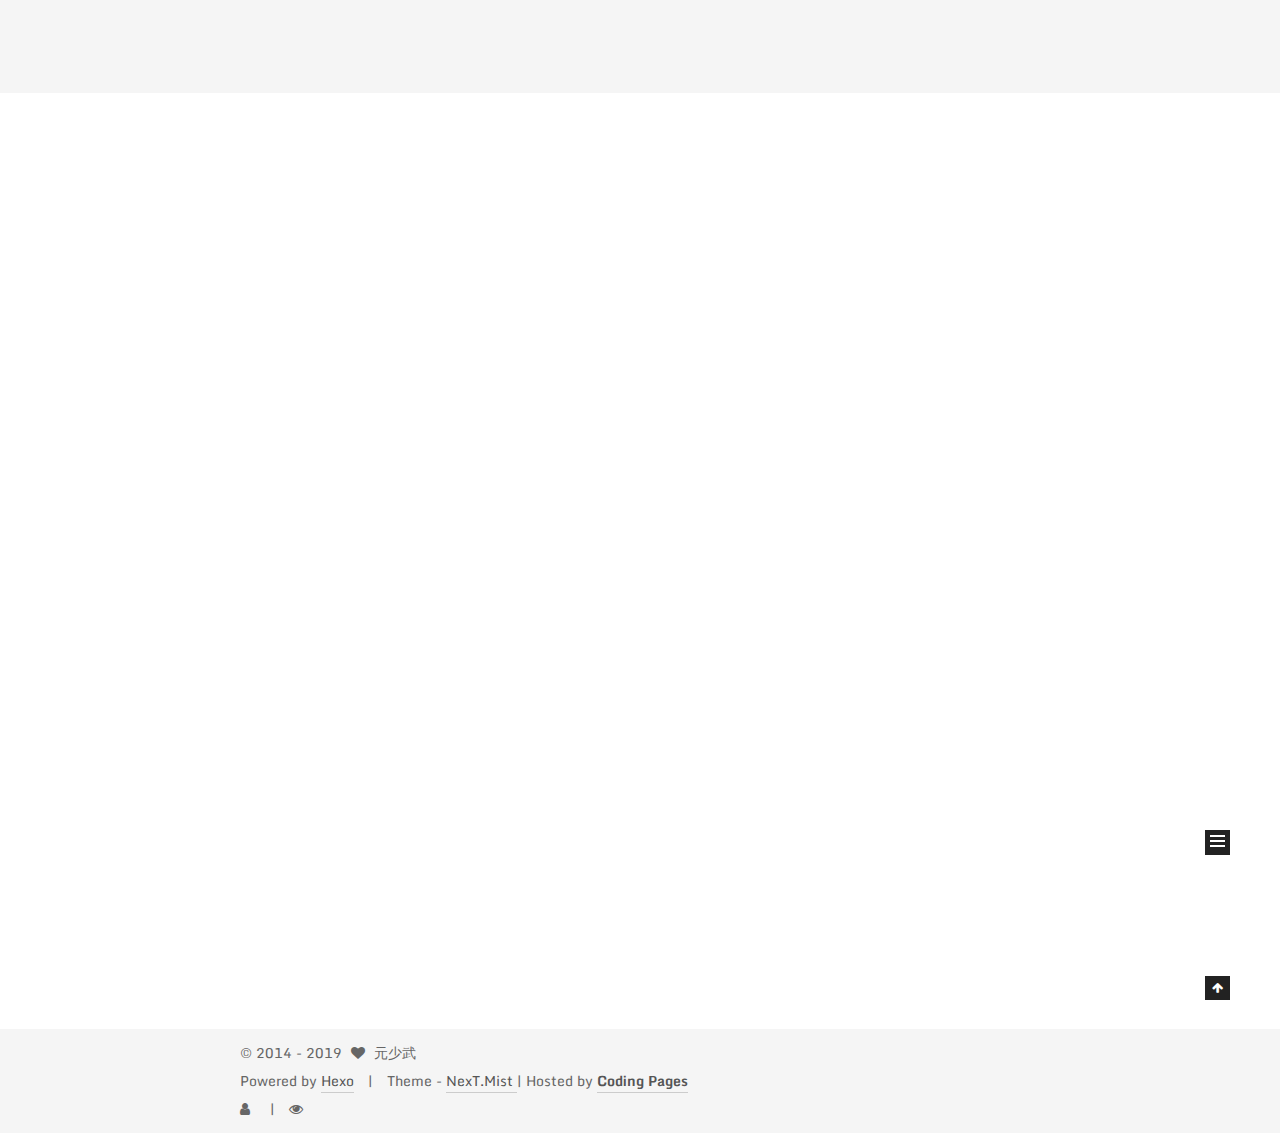
==== commit c4df22ec: "Site updated: 2019-04-04 15:16:51" ====
--- a/index.html
+++ b/index.html
@@ -522,149 +522,16 @@
       
         
           
-            <h1 id="Git内部原理"><a href="#Git内部原理" class="headerlink" title="Git内部原理"></a>Git内部原理</h1><h3 id="Git基础"><a href="#Git基础" class="headerlink" title="Git基础"></a>Git基础</h3><ul>
-<li>直接记录快照，而非差异比较<br>  Git和其他版本控制系统的主要差别在于Git对待数据的方法，其它大部分系统以文件变更列表的方式存储信息，这类系统将他们保存的信息看作是一组基本文件和每个文件随时间逐步累积的差异。而Git 把数据看作是对小型文件系统的一组快照。 每次提交更新，或在 Git 中保存项目状态时，它主要对当时的全部文件制作一个快照并保存这个快照的索引。 为了高效，如果文件没有修改，Git 不再重新存储该文件，而是只保留一个链接指向之前存储的文件。 Git对待数据更像是一个快照流。</li>
-</ul>
-<p><img src="http://pbv0yiork.bkt.clouddn.com/image/git.png" alt="git"></p>
-<ul>
-<li><p>Git保证完整性<br>  Git中所有数据在存储前都计算校验和，然后以校验和来引用，Git 用以计算校验和的机制叫做 SHA-1散列（hash，哈希）。这是一个由 40 个十六进制字符（0-9 和 a-f）组成字符串，基于 Git 中文件的内容或目录结构计算出来。 SHA-1 哈希看起来是这样：24b9da6552252987aa493b52f8696cd6d3b00373。实际上，Git数据库中保存信息都是以文件内容的哈希值来索引，而不是文件名。<br>  如何计算？<br>  Git在计算校验和时，首先会创建一个头部信息然后和原始数据拼接起来。从而计算出一个40位的hash值。</p>
-  <figure class="highlight plain"><table><tr><td class="gutter"><pre><span class="line">1</span><br><span class="line">2</span><br></pre></td><td class="code"><pre><span class="line">header = &quot;&lt;type&gt; &quot; + content.length + &quot;\0&quot;</span><br><span class="line">hash = sha1(header + content)</span><br></pre></td></tr></table></figure>
-<p>  <strong>Git十分智能，你只需要提供SHA-1的前几个字符就可以获得对应的那次提交，当然你提供的SHA-1字符数量不得少于4个，并没有歧义–也就是说，当前仓库中只有一个对象以这段SHA-1开头，默认使用七个字符，通常8到10个字符就已经足够在一个项目中避免SHA-1歧义。</strong></p>
-</li>
-<li><p>三种状态<br>  工作目录下的每一个文件不外乎有两种状态：已跟踪（tracked）或未跟踪（Untracked）。<br>  已跟踪的文件是指那些被纳入了版本控制的文件，在上次快照中有它们的记录，工作目录中除以跟踪文件以外的所有其他文件都属于未跟踪文件，它们既不存在于上次快照记录中，也没有放入暂存区。<br>  已提交（committed）、已修改（modified）和已暂存（staged），已提交表示数据已经安全的保存在本地数据库中。已修改表示修改了文件，但还没保存到数据库中。 已暂存表示对一个已修改文件的当前版本做了标记，使之包含在下次提交的快照中。<br>  由此引入三区：Git仓库、工作目录以及暂存区。<br><img src="http://pbv0yiork.bkt.clouddn.com/image/work.png" alt="git"><br>Git仓库: 是Git用来保存项目元数据和对象数据库的地方（.git）。</p>
-<ul>
-<li><p>当在一个新目录或已有目录执行 git init 时，Git 会创建一个.git目录。 这个目录包含了几乎所有Git存储和操作的对象。该目录结构如下所示：<br><img src="http://pbv0yiork.bkt.clouddn.com/image/list.png" alt="git"></p>
-<ul>
-<li>config项目特有的配置选项</li>
-<li>description文件仅供 GitWeb 程序使用</li>
-<li>hooks包含客户端或服务端的钩子脚本</li>
-<li>info包含一个全局性排除文件</li>
-<li>HEAD指示目前被检出的分支(特殊的指针)</li>
-<li>objects存储所有数据内容</li>
-<li><p>refs存储指向分支的提交对象的指针</p>
-<p><strong>index                   保存暂存区信息</strong></p>
-</li>
-</ul>
-</li>
-</ul>
-</li>
-</ul>
-<p>工作目录: 是对项目的某个版本独立提取出来的内容。<br>暂存区域是一个文件，保存了下次将提交的文件列表。一般在Git仓库目录中，有时也被称作“索引”。<br>基本的git工作流程:<br>    在工作目录中修改文件<br>    暂存文件，将文件快照放入暂存区域<br>    提交更新，找到暂存区域的文件，将快照永久性存储到Git仓库目录</p>
-<ul>
-<li>三棵树<br>树 – 文件的集合，而不是特定的数据结构<br>Git作为一个系统，是以它的一般操作来管理并操纵这三颗树的：<ul>
-<li>HEAD ， 上一次提交的快照，下一次提交的父节点<br>HEAD，是当前分支引用的指针，它总是指向该分支的最后一次提交，这表示HEAD将是下次提交的父节点</li>
-<li>Index， 预期的下次提交快照<br>Git将上一次检出到工作目录中的所有文件填充到索引区，他们看起来就像最初被检出时的样子，之后你会将其中一些文件替换为新版本，接着通过git commit 将它们转换为树来用作新的提交。</li>
-<li>Working Directory ， 工作区<br>前两颗树以一种高效但并不直观的方式，将它们的内容存储在.git文件夹中。工作目录会将它们解包为实际的文件以便编辑。<br><strong>Git主要的目的是通过操纵三棵树来以更加连续的状态记录项目的快照</strong></li>
-</ul>
-</li>
-</ul>
-<h3 id="git-是如何运转的？"><a href="#git-是如何运转的？" class="headerlink" title="git 是如何运转的？"></a>git 是如何运转的？</h3><ul>
-<li><p>初始化git 仓库（git init），创建一个文件file.txt，我们称其为该文件的v1版本<br>git为我们自动创建第一个分之master，以及指向master的一个指针HEAD<br><img src="http://pbv0yiork.bkt.clouddn.com/init.png" alt="git"><br>底层命令实现</p>
-<figure class="highlight plain"><table><tr><td class="gutter"><pre><span class="line">1</span><br><span class="line">2</span><br><span class="line">3</span><br></pre></td><td class="code"><pre><span class="line">echo &apos;version 1&apos; &gt; test.txt </span><br><span class="line">git hash-object -w test.txt </span><br><span class="line">83baae61804e65cc73a7201a7252750c76066a30</span><br></pre></td></tr></table></figure>
-<p>此时，只有工作目录有内容</p>
-</li>
-<li><p>git add – 跟踪文件，获取工作目录中的内容，并将其复制到索引中<br><img src="http://pbv0yiork.bkt.clouddn.com/image/add.png" alt="git"><br>底层命令实现</p>
-<figure class="highlight plain"><table><tr><td class="gutter"><pre><span class="line">1</span><br></pre></td><td class="code"><pre><span class="line">git update-index --add --cacheinfo 100644 83baae61804e65cc73a7201a7252750c76066a30 test.txt</span><br></pre></td></tr></table></figure>
-</li>
-<li><p>git commit<br>首先，他会移除索引中的内容并将它保存一个永久的快照，<br>然后，创建一个指向该快照的提交对象，最后更新master来指向本次提交<br><img src="http://pbv0yiork.bkt.clouddn.com/image/commit.png" alt="git"></p>
- <figure class="highlight plain"><table><tr><td class="gutter"><pre><span class="line">1</span><br><span class="line">2</span><br></pre></td><td class="code"><pre><span class="line">echo &apos;first commit&apos; | git commit-tree d8329f 	</span><br><span class="line">fdf4fc3344e67ab068f836878b6c4951e3b15f3d</span><br></pre></td></tr></table></figure>
-</li>
-<li><p>对文件修改，然后提交它，会经历同样的过程<br>首先，编辑文件，版本为v2<br><img src="http://pbv0yiork.bkt.clouddn.com/image/edit.png" alt="git"><br>运行 git status， 显示changes not staged for commit – 因为索引区与工作目录之间存在不同，<br>接着，运行git add将其暂存到索引中<br><img src="http://pbv0yiork.bkt.clouddn.com/image/editadd.png" alt="git"><br>由于索引和HEAD不同，若运行git status 会看到， changes to be committed  — 下一次提交与上一次提交不同<br>最后，git commit 完成<br><img src="http://pbv0yiork.bkt.clouddn.com/image/editcommit.png" alt="git"><br>切换分支或克隆的过程也类似，当检出一个分支时，它会修改HEAD指向新的分支引用，将索引填充为该次提交的快照，然后将索引的内容复制到工作目录中。</p>
-</li>
-</ul>
-<h3 id="总结"><a href="#总结" class="headerlink" title="总结"></a>总结</h3><p>  每次我们运行git add 、 git commit 时，Git所做的实质工作：</p>
-<ul>
-<li>将被改写的文件保存为数据对象</li>
-<li>更新暂存区，记录树对象（通常，Git根据某一时刻暂存区所表示的状态创建并记录一个对应的树对象，如此重复便可依次记录（某个时间段内）一系列的树对象）</li>
-<li>最后创建一个提交对象，指明了顶层树对象（代表当前项目快照）和父提交对象（上一次的提交对象）。 </li>
-</ul>
-<h3 id="找不同-–-reset-和-chekcout"><a href="#找不同-–-reset-和-chekcout" class="headerlink" title="找不同 –  reset 和 chekcout"></a>找不同 –  reset 和 chekcout</h3><h2 id="reset-做了什么？"><a href="#reset-做了什么？" class="headerlink" title="reset 做了什么？"></a>reset 做了什么？</h2><p>  为了演示下面例子，再次修改了file.txt文件并第三次提交它。现在历史看起来像：<br>    <img src="http://pbv0yiork.bkt.clouddn.com/image/reset2.png" alt="git"></p>
-<ul>
-<li><p>移动HEAD<br>  reset做的第一件事就是移动HEAD的指向，reset移动HEAD以及其指向的分支<br><img src="http://pbv0yiork.bkt.clouddn.com/image/soft.png" alt="git"><br><strong>它本质上是撤销上一次git commit命令</strong><br>当你运行commit时，git会创建一个新的提交，并移动HEAD所指向的分之来使其指向该提交。当你将它reset回HEAD～（HEAD的父节点）时，其实就是把该分支移动回原来的位置，而不会改变索引和工作目录</p>
-<ul>
-<li>更新索引（–mixed）<br>reset会用HEAD指向的当前快照的内容来更新索引<br><img src="http://pbv0yiork.bkt.clouddn.com/image/mixed.png" alt="git"><br>如果指定–mixed 选项，reset将会在这时停止，这也是默认行为，如果没有指定任何选项（在本例中 git reset HEAD～），这就是命令将会停止的地方。<br>由图可看出，它依然回撤销上一次的提交，还会取消暂存所有的东西，于是，我们回滚倒了所有git add 和git commit 的命令执行之前。</li>
-<li>更新所有工作目录 （–hard）<br>reset要做的第三件事就是让工作目录看起来像索引，如果使用–hard选项，它将会继续这一步。<br><img src="http://pbv0yiork.bkt.clouddn.com/image/hard.png" alt="git"><br>⚠️注意：–hard标记时reset命令唯一危险用法，它也是Git会真正地销毁数据的仅有的几个操作之一。在这种特殊的情况下，Git数据库中的一个提交内还留有该文件的v3版本，我们可以通过reflog来找回它。但是若该文件还未提交，Git仍会覆盖它从而导致无法恢复</li>
-<li>总结<br>reset命令会以特定的顺序重写这三棵树，在你指定一下选项时会停止；<ul>
-<li>移动HEAD分支的指向（若指定 –soft，则到此停止）</li>
-<li>使索引看起来像HEAD（若未指定 –hard，则到此停止）</li>
-<li>使工作目录看起来像索引<h2 id="checkout-做了什么？"><a href="#checkout-做了什么？" class="headerlink" title="checkout 做了什么？"></a>checkout 做了什么？</h2></li>
-</ul>
-</li>
-<li>git checkout – <file>  撤销修改，用暂存区的某个文件来覆盖工作区，经常用于撤销一些修改<br>实质 ： git checkout – <file> 是用来是工作区回到上次操作git add时的样子</file></file></li>
-<li>git chekout HEAD <file> 是用版本库同时覆盖暂存区和工作区，用来彻底撤销一个修改，这个命令更加危险，因为它会同时修改工作区和暂存取，且无法撤销</file></li>
-</ul>
-<h2 id="reset-和-checkout的区别"><a href="#reset-和-checkout的区别" class="headerlink" title="reset 和 checkout的区别"></a>reset 和 checkout的区别</h2><ul>
-<li>可以实现相同的功能，比如还原本地文件，但是reset更强调“撤销”，比如撤销暂存区、撤销暂存区和本地，而checkout更强调“替换”，比如用暂存区内容替换本地，用head指向目录替换暂存区和本地。</li>
-<li>reset会移动HEAD分支的指向，而checkout只会移动HEAD自身来指向另一个分支。<br><img src="http://pbv0yiork.bkt.clouddn.com/image/reset.png" alt="git"></li>
-</ul>
-</li>
-</ul>
-<h3 id="Git分支"><a href="#Git分支" class="headerlink" title="Git分支"></a>Git分支</h3><p>Git的分支，其实本质上仅仅是指向提交对象的可变指针。git的默认分支是master（git init时默认创建），再多次提交操作之后，你其实已经有一个指向最后那个提交对象的master分支。它会在每次提交的操作中自动 向前移动。</p>
-<ul>
-<li>假设，Git仓库目前的分支及提交历史如下：<br><img src="http://pbv0yiork.bkt.clouddn.com/image/branch.png" alt="git"></li>
-<li><p>如何创建分支？<br>eg： 创建test分支（创建了一个可以移动的新的指针）</p>
-<figure class="highlight plain"><table><tr><td class="gutter"><pre><span class="line">1</span><br></pre></td><td class="code"><pre><span class="line">git branch test  //  这会在当前提交对象上创建一个指针</span><br></pre></td></tr></table></figure>
-<p>底层命令实现：(.git/refs)</p>
-<figure class="highlight plain"><table><tr><td class="gutter"><pre><span class="line">1</span><br></pre></td><td class="code"><pre><span class="line">git update-ref refs/head/test sha-1</span><br></pre></td></tr></table></figure>
-<p><img src="http://pbv0yiork.bkt.clouddn.com/image/branch1.png" alt="git"><br>由图可看到，有两个指向相同提交历史的分支，那么Git又是怎么知道当前在哪一个分支上呢？ – HEAD特殊指针<br>HEAD是当前分支引用的指针，它总是指向该分支上的最后一次提交，这也标示HEAD将时下一次提交的父节点。通常，理解HEAD最简单的方式，就是将它看做上一次提交的快照。<br>执行git branch test 仅仅创建了新分支，并不会自动切换倒新分支中去。<br><img src="http://pbv0yiork.bkt.clouddn.com/image/branch2.png" alt="git"></p>
-<p><strong>当运行类似于 git branch (branchname) 这样的命令时，Git 实际上会运行 update-ref 命令，取得当前所在分支最新提交对应的 SHA-1 值，并将其加入你想要创建的任何新引用中。</strong></p>
-</li>
-<li><p>切换分支</p>
-<figure class="highlight plain"><table><tr><td class="gutter"><pre><span class="line">1</span><br></pre></td><td class="code"><pre><span class="line">git checkout test    // 这样，HEAD就指向了test分支</span><br></pre></td></tr></table></figure>
-<p><img src="http://pbv0yiork.bkt.clouddn.com/image/branch3.png" alt="git"></p>
-<ul>
-<li>切换分支，实则是将HEAD指向所要切换的分支<br>这个命令做的三件事：<br>  将HEAD指向对应分支的最后一次commit<br>  将HEAD指向的commit里所有文件的snapshot替换掉Index区域里原来的内容（将工作目录恢复成master分支所指向的快照内容）<br>  将Index区域里的内容填充到Working Directory里<ul>
-<li>底层实现<figure class="highlight plain"><table><tr><td class="gutter"><pre><span class="line">1</span><br></pre></td><td class="code"><pre><span class="line">git symbolic-ref HEAD refs/heads/test</span><br></pre></td></tr></table></figure>
-</li>
-</ul>
-</li>
-</ul>
-</li>
-</ul>
-<h1 id="Git最佳实践"><a href="#Git最佳实践" class="headerlink" title="Git最佳实践"></a>Git最佳实践</h1><h3 id="git-flow-开发流程"><a href="#git-flow-开发流程" class="headerlink" title="git flow 开发流程"></a>git flow 开发流程</h3><p><img src="http://pbv0yiork.bkt.clouddn.com/image/flow.png" alt="git"></p>
-<ul>
-<li>Git flow 使用原则<br>  Master分支是线上稳定分支，Release通常用作测试分支，Develop分支是开发应用的主分支<br>  所有的功能开发都在Feature分支进行，然后合并到Develop分支<br>  Release分支发布后出现问题，直接在Release分支修改，避免Develop分支代码污染</li>
-</ul>
-<h3 id="规范git的使用"><a href="#规范git的使用" class="headerlink" title="规范git的使用"></a>规范git的使用</h3><ul>
-<li>尽早并频繁地提交改动<br>经常性地提交改动可以确保不会出现特别庞大的提交，同时也可以比较精准地对应到所需要的改动上。此外，通过频繁地提交也可以比较快速地和其他开发人员来共享你的改动。同样也会避免在整合代码时出现过多的合并冲突。相反的，非常庞大的提交会加大整合代码时出现冲突的风险，解决这些冲突也会非常复杂。</li>
-<li>提交对应改动<br>一次提交要包括一个相关改动。例如，对于两个错误的修复应该进行两次不同的提交。精简的提交可以让其他的开发团队人员更简单地明白其改动的用义。如果其中一次提交的改动出现了问题，也可以方便地回滚到改动之前的状态。借助暂存功能来标记相关的改动文件，Git 可以为你打造出非常精准的提交。</li>
-<li>提交前测试那些改动<br>不要理所当然地认为自己完成的改动都是正确的。所有的改动一定要通过彻底地测试才表示它真正地被完成了。尽管这些改动可能仅仅是提交到了你的本地仓库中，只有你自己才能看到，但完整的测试同样是非常重要的，因为这些代码可能之后会被推送和共享到远程给其他的开发人员。</li>
-<li><p>Don’t panic<br>只要你已经完成了你的工作（或者在许多情况下甚至已经添加了它git add），你的工作将不会丢失至少两周，运行命令手动清除它</p>
-<!-- As long as you have committed your work (or in many cases even added it with git add) your work will not be lost for at least two weeks unless you really work at it (run commands that manually purge it).
-When attempting to find your lost commits, first make sure you will not lose any current work. You should commit or stash your current work before performing any recovery efforts that might destroy your current work and perhaps take backups of it (see Backups below). After finding the commits you can reset, rebase, cherry-pick, merge, or otherwise do what is necessary to get the commit history and work tree you desire. -->
-<ul>
-<li><p>有三个地方可以隐藏“丢失”的变化</p>
-<ul>
-<li>reflog<br>Git reflog 可以查看所有分支的所有操作记录（包括提交、回退、已删除的提交操作记录等)</li>
-<li>lost＆found（git fsck –unreachable）<figure class="highlight plain"><table><tr><td class="gutter"><pre><span class="line">1</span><br></pre></td><td class="code"><pre><span class="line">git fsck --lost-found</span><br></pre></td></tr></table></figure>
-</li>
-</ul>
-<p>通过该命令你可以看到丢掉的提交。你可以通过运行 git show [commit_hash] 查看提交之后的改变或者运行git merge [commit_hash] 来恢复到之前的提交。<br>git fsck 相对reflog是有优势的。比方说你删除一个远程的分支然后关闭仓库。 用fsck 你可以搜索和恢复已删除的远程分支</p>
-<ul>
-<li><p>stashed（git stash list）<br>你正在修改某个bug或者某个特性，又突然被要求展示你的工作。而你现在所做的工作还不足以提交，这个阶段你还无法进行展示（不能回到更改之前）。在这种情况下， git stash可以帮助你。stash在本质上会取走所有的变更并存储它们为以备将来使用。stash你的变更，你只需简单地运行下面的命令</p>
-<figure class="highlight plain"><table><tr><td class="gutter"><pre><span class="line">1</span><br></pre></td><td class="code"><pre><span class="line">git stash</span><br></pre></td></tr></table></figure>
-<p>希望检查stash列表，你可以运行下面的命令：</p>
-  <figure class="highlight plain"><table><tr><td class="gutter"><pre><span class="line">1</span><br></pre></td><td class="code"><pre><span class="line">git stash list</span><br></pre></td></tr></table></figure>
-<p>  如果你想要解除stash并且恢复未提交的变更，你可以进行apply stash:</p>
-  <figure class="highlight plain"><table><tr><td class="gutter"><pre><span class="line">1</span><br></pre></td><td class="code"><pre><span class="line">git stash apply</span><br></pre></td></tr></table></figure>
-<p>  每个stash都有一个标识符，一个唯一的号码,如果你只想留有余地进行apply stash，你应该给apply添加特定的标识符：</p>
-  <figure class="highlight plain"><table><tr><td class="gutter"><pre><span class="line">1</span><br></pre></td><td class="code"><pre><span class="line">git stash apply stash@&#123;2&#125;</span><br></pre></td></tr></table></figure>
-</li>
-</ul>
-</li>
-</ul>
-</li>
-<li><p>高质量的提交注释<br><a href="https://segmentfault.com/a/1190000009048911" target="_blank" rel="noopener">超链接名</a></p>
-</li>
-<li><p>不要提交不完整的改动<br>虽然原则上来说不要提交一些还没有完成的改动，但是对于一个非常庞大的新功能来说，也并不意味着你必须整体完成这个功能后才可以提交。恰恰相反，你必须把那些改动正确地分割成一些有意义的逻辑模块来进行频繁地提交。如果你仅仅是因为急着想要下班，或者是想要得到一个干净的工作副本（比如想要切换到另一个分支上），你可以利用 Git 所提供的储藏（Stash）功能来解决这些问题。切记不要把那些不完整的改动提交到仓库中</p>
-</li>
-<li><p>Release tagging  – 打tag</p>
-</li>
-<li>使用有用的工具<br>强烈安利sourceTree</li>
-</ul>
-<h3 id="推荐git相关内容"><a href="#推荐git相关内容" class="headerlink" title="推荐git相关内容"></a>推荐git相关内容</h3><p><a href="https://bingohuang.gitbooks.io/progit2/content/" target="_blank" rel="noopener">Pro Git</a><br><a href="http://sethrobertson.github.io/GitBestPractices/" target="_blank" rel="noopener">Git 最佳实践</a></p>
-
-          
+          Git内部原理Git基础
+直接记录快照，而非差异比较  Git和其他版本控制系统的主要差别在于Git对待数据的方法，其它大部分系统以文件变更列表的方式存储信息，这类系统将他们保存的信息看作是一组基本文件和每个文件随时间逐步累积的差异。而Git 把数据看作是对小型文件系统的一组快照。 每次提交更新，或
+          ...
+          <!--noindex-->
+          <div class="post-button text-center">
+            <a class="btn" href="/2018/12/21/git内部原理及最佳实践/#more" rel="contents">
+              Read more &raquo;
+            </a>
+          </div>
+          <!--/noindex-->
         
       
     </div>
@@ -833,17 +700,15 @@
       
         
           
-            <p>Welcome to <a href="https://hexo.io/" target="_blank" rel="noopener">Hexo</a>! This is your very first post. Check <a href="https://hexo.io/docs/" target="_blank" rel="noopener">documentation</a> for more info. If you get any problems when using Hexo, you can find the answer in <a href="https://hexo.io/docs/troubleshooting.html" target="_blank" rel="noopener">troubleshooting</a> or you can ask me on <a href="https://github.com/hexojs/hexo/issues" target="_blank" rel="noopener">GitHub</a>.</p>
-<h2 id="Quick-Start"><a href="#Quick-Start" class="headerlink" title="Quick Start"></a>Quick Start</h2><h3 id="Create-a-new-post"><a href="#Create-a-new-post" class="headerlink" title="Create a new post"></a>Create a new post</h3><figure class="highlight bash"><table><tr><td class="gutter"><pre><span class="line">1</span><br></pre></td><td class="code"><pre><span class="line">$ hexo new <span class="string">"My New Post"</span></span><br></pre></td></tr></table></figure>
-<p>More info: <a href="https://hexo.io/docs/writing.html" target="_blank" rel="noopener">Writing</a></p>
-<h3 id="Run-server"><a href="#Run-server" class="headerlink" title="Run server"></a>Run server</h3><figure class="highlight bash"><table><tr><td class="gutter"><pre><span class="line">1</span><br></pre></td><td class="code"><pre><span class="line">$ hexo server</span><br></pre></td></tr></table></figure>
-<p>More info: <a href="https://hexo.io/docs/server.html" target="_blank" rel="noopener">Server</a></p>
-<h3 id="Generate-static-files"><a href="#Generate-static-files" class="headerlink" title="Generate static files"></a>Generate static files</h3><figure class="highlight bash"><table><tr><td class="gutter"><pre><span class="line">1</span><br></pre></td><td class="code"><pre><span class="line">$ hexo generate</span><br></pre></td></tr></table></figure>
-<p>More info: <a href="https://hexo.io/docs/generating.html" target="_blank" rel="noopener">Generating</a></p>
-<h3 id="Deploy-to-remote-sites"><a href="#Deploy-to-remote-sites" class="headerlink" title="Deploy to remote sites"></a>Deploy to remote sites</h3><figure class="highlight bash"><table><tr><td class="gutter"><pre><span class="line">1</span><br></pre></td><td class="code"><pre><span class="line">$ hexo deploy</span><br></pre></td></tr></table></figure>
-<p>More info: <a href="https://hexo.io/docs/deployment.html" target="_blank" rel="noopener">Deployment</a></p>
-
-          
+          Welcome to Hexo! This is your very first post. Check documentation for more info. If you get any problems when using Hexo, you can find the answer in 
+          ...
+          <!--noindex-->
+          <div class="post-button text-center">
+            <a class="btn" href="/2018/12/21/hello-world/#more" rel="contents">
+              Read more &raquo;
+            </a>
+          </div>
+          <!--/noindex-->
         
       
     </div>
--- a/css/main.css
+++ b/css/main.css
@@ -1897,7 +1897,7 @@
   width: 4px;
   height: 4px;
   border-radius: 50%;
-  background: #67d786;
+  background: #54fff7;
 }
 .links-of-blogroll {
   font-size: 13px;
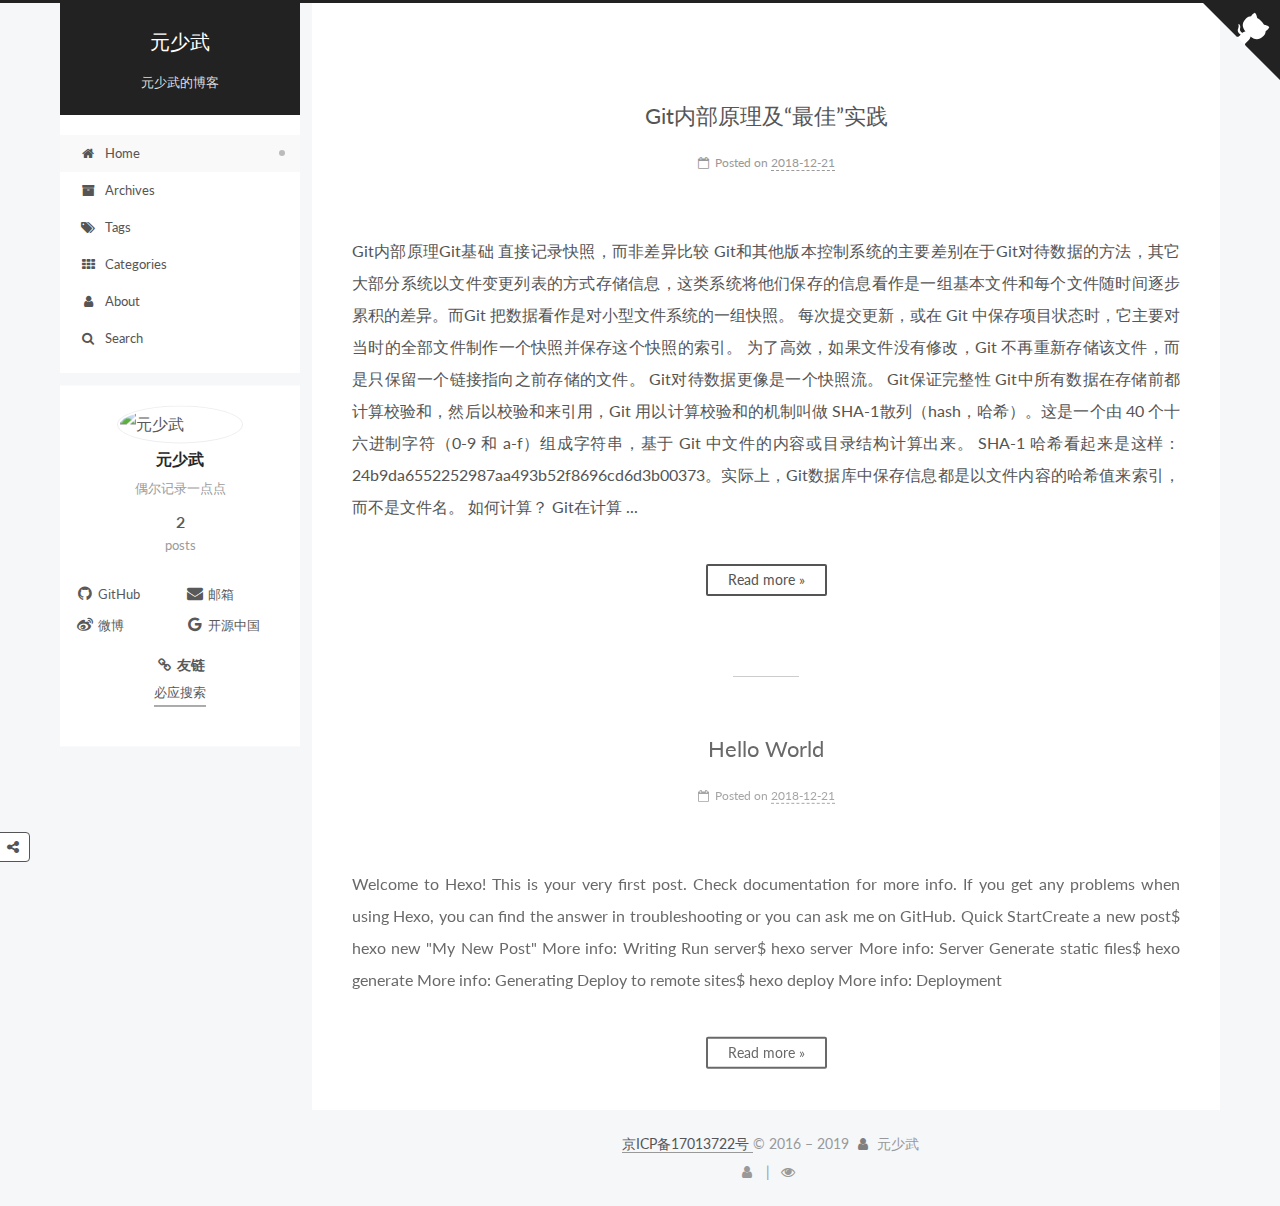
==== commit ed500026: "Site updated: 2019-04-08 10:01:32" ====
--- a/index.html
+++ b/index.html
@@ -1,112 +1,132 @@
-<!doctype html>
-
-
-
-  
-
-
-<html class="theme-next mist use-motion" lang="">
+<!DOCTYPE html>
+
+
+
+
+
+
+
+
+
+
+
+
+  
+
+
+<html class="theme-next pisces use-motion" lang="">
 <head><meta name="generator" content="Hexo 3.8.0">
   <meta charset="UTF-8">
 <meta http-equiv="X-UA-Compatible" content="IE=edge">
-<meta name="viewport" content="width=device-width, initial-scale=1, maximum-scale=1">
-
-
-
-<meta http-equiv="Cache-Control" content="no-transform">
-<meta http-equiv="Cache-Control" content="no-siteapp">
-
-
-
-
-
-
-
-
-
-
-
-
-  
-  
-    
-  
-  <link href="//cdn.jsdelivr.net/fancybox/2.1.5/jquery.fancybox.min.css" rel="stylesheet" type="text/css">
-
-
-
-
-  
-  
-  
-  
-
-  
-    
-    
-  
-
-  
-    
-      
-    
-
-    
-  
-
-  
-
-  
-    
-      
-    
-
-    
-  
-
-  
-    
-      
-    
-
-    
-  
-
-  
-    
-    
-    <link href="//fonts.googleapis.com/css?family=Monda:300,300italic,400,400italic,700,700italic|Roboto Slab:300,300italic,400,400italic,700,700italic|Lobster Two:300,300italic,400,400italic,700,700italic|consolas:300,300italic,400,400italic,700,700italic&subset=latin,latin-ext" rel="stylesheet" type="text/css">
-  
-
-
-
-
-
-
-  
-
-<link href="//maxcdn.bootstrapcdn.com/font-awesome/4.6.2/css/font-awesome.min.css" rel="stylesheet" type="text/css">
-
-<link href="/css/main.css?v=5.1.0" rel="stylesheet" type="text/css">
-
-
-  <meta name="keywords" content="EZLippi">
-
-
-
-
-
-
-
-
-  <link rel="shortcut icon" type="image/x-icon" href="/favicon.ico?v=5.1.0">
-
-
-
-
-
-
-<meta name="description" content="偶尔记录一点点">
+<meta name="viewport" content="width=device-width, initial-scale=1, maximum-scale=2">
+<meta name="theme-color" content="#222">
+
+
+  
+  
+  <link rel="stylesheet" href="/lib/needsharebutton/needsharebutton.css">
+
+
+
+
+
+
+
+
+
+
+
+
+
+
+
+
+
+
+
+
+  
+  
+  
+  
+
+  
+    
+    
+  
+
+  
+
+  
+
+  
+
+  
+
+  
+    
+    
+    <link rel="stylesheet" href="//fonts.googleapis.com/css?family=Lato:300,300italic,400,400italic,700,700italic&subset=latin,latin-ext">
+  
+
+
+
+
+
+
+<link rel="stylesheet" href="/lib/font-awesome/css/font-awesome.min.css?v=4.6.2">
+
+<link rel="stylesheet" href="/css/main.css?v=7.1.0">
+
+
+  <link rel="apple-touch-icon" sizes="180x180" href="/images/apple-touch-icon-next.png?v=7.1.0">
+
+
+  <link rel="icon" type="image/png" sizes="32x32" href="/images/favicon-32x32-next.png?v=7.1.0">
+
+
+  <link rel="icon" type="image/png" sizes="16x16" href="/images/favicon-16x16-next.png?v=7.1.0">
+
+
+  <link rel="mask-icon" href="/images/logo.svg?v=7.1.0" color="#222">
+
+
+
+
+
+
+
+<script id="hexo.configurations">
+  var NexT = window.NexT || {};
+  var CONFIG = {
+    root: '/',
+    scheme: 'Pisces',
+    version: '7.1.0',
+    sidebar: {"position":"left","display":"post","offset":12,"onmobile":false,"dimmer":false},
+    back2top: true,
+    back2top_sidebar: true,
+    fancybox: false,
+    fastclick: false,
+    lazyload: false,
+    tabs: true,
+    motion: {"enable":true,"async":true,"transition":{"post_block":"fadeIn","post_header":"slideDownIn","post_body":"slideDownIn","coll_header":"slideLeftIn","sidebar":"slideUpIn"}},
+    algolia: {
+      applicationID: '',
+      apiKey: '',
+      indexName: '',
+      hits: {"per_page":10},
+      labels: {"input_placeholder":"Search for Posts","hits_empty":"We didn't find any results for the search: ${query}","hits_stats":"${hits} results found in ${time} ms"}
+    }
+  };
+</script>
+
+
+  
+
+
+
+
+  <meta name="description" content="偶尔记录一点点">
 <meta property="og:type" content="website">
 <meta property="og:title" content="元少武">
 <meta property="og:url" content="http://yoursite.com/index.html">
@@ -119,268 +139,258 @@
 
 
 
-<script type="text/javascript" id="hexo.configurations">
-  var NexT = window.NexT || {};
-  var CONFIG = {
-    root: '/',
-    scheme: 'Mist',
-    sidebar: {"position":"right","display":"post"},
-    fancybox: true,
-    motion: true,
-    duoshuo: {
-      userId: 'undefined',
-      author: 'Author'
-    },
-    algolia: {
-      applicationID: '',
-      apiKey: '',
-      indexName: '',
-      hits: {"per_page":10},
-      labels: {"input_placeholder":"Search for Posts","hits_empty":"We didn't find any results for the search: ${query}","hits_stats":"${hits} results found in ${time} ms"}
-    }
+
+
+  
+  
+  <link rel="canonical" href="http://yoursite.com/">
+
+
+
+<script id="page.configurations">
+  CONFIG.page = {
+    sidebar: "",
   };
 </script>
 
-
-
-  <link rel="canonical" href="http://yoursite.com/">
-
-
-
-
-
-<script src="//cdn.bootcss.com/pace/1.0.2/pace.min.js"></script>
-<link href="//cdn.bootcss.com/pace/1.0.2/themes/pink/pace-theme-flash.css" rel="stylesheet">
-<style>
-    .pace .pace-progress {
-        background: #1E92FB; /*进度条颜色*/
-        height: 3px;
-    }
-    .pace .pace-progress-inner {
-         box-shadow: 0 0 10px #1E92FB, 0 0 5px     #1E92FB; /*阴影颜色*/
-    }
-    .pace .pace-activity {
-        border-top-color: #1E92FB;    /*上边框颜色*/
-        border-left-color: #1E92FB;    /*左边框颜色*/
-    }
-</style>
-
-
-  <title> 元少武 </title>
+  <title>元少武</title>
+  
+
+
+
+
+
+
+
+
+
+
+
+
+  <noscript>
+  <style>
+  .use-motion .motion-element,
+  .use-motion .brand,
+  .use-motion .menu-item,
+  .sidebar-inner,
+  .use-motion .post-block,
+  .use-motion .pagination,
+  .use-motion .comments,
+  .use-motion .post-header,
+  .use-motion .post-body,
+  .use-motion .collection-title { opacity: initial; }
+
+  .use-motion .logo,
+  .use-motion .site-title,
+  .use-motion .site-subtitle {
+    opacity: initial;
+    top: initial;
+  }
+
+  .use-motion .logo-line-before i { left: initial; }
+  .use-motion .logo-line-after i { right: initial; }
+  </style>
+</noscript>
+
 </head>
 
-  	 <!-- custom analytics part create by xiamo -->
-<script src="https://cdn1.lncld.net/static/js/av-core-mini-0.6.1.js"></script>
-<script>AV.initialize("kJ2sJuSJeByLioULSXrJ5CSq-9Nh9j0Va", "uBWeNxCbFEWsOVDTmAInrDq3");</script>
-<script>
-function showTime(Counter) {
-	var query = new AV.Query(Counter);
-	$(".leancloud_visitors").each(function() {
-		var url = $(this).attr("id").trim();
-		query.equalTo("url", url);
-		query.find({
-			success: function(results) {
-				if (results.length == 0) {
-					var content = $(document.getElementById(url)).text() + ': 0';
-					$(document.getElementById(url)).text(content);
-					return;
-				}
-				for (var i = 0; i < results.length; i++) {
-					var object = results[i];
-					var content = $(document.getElementById(url)).text() + ': ' + object.get('time');
-					$(document.getElementById(url)).text(content);
-				}
-			},
-			error: function(object, error) {
-				console.log("Error: " + error.code + " " + error.message);
-			}
-		});
-
-	});
-}
-
-function addCount(Counter) {
-	var Counter = AV.Object.extend("Counter");
-	url = $(".leancloud_visitors").attr('id').trim();
-	title = $(".leancloud_visitors").attr('data-flag-title').trim();
-	var query = new AV.Query(Counter);
-	query.equalTo("url", url);
-	query.find({
-		success: function(results) {
-			if (results.length > 0) {
-				var counter = results[0];
-				counter.fetchWhenSave(true);
-				counter.increment("time");
-				counter.save(null, {
-					success: function(counter) {
-						var content = $(document.getElementById(url)).text() + ': ' + counter.get('time');
-						$(document.getElementById(url)).text(content);
-					},
-					error: function(counter, error) {
-						console.log('Failed to save Visitor num, with error message: ' + error.message);
-					}
-				});
-			} else {
-				var newcounter = new Counter();
-				newcounter.set("title", title);
-				newcounter.set("url", url);
-				newcounter.set("time", 1);
-				newcounter.save(null, {
-					success: function(newcounter) {
-					    console.log("newcounter.get('time')="+newcounter.get('time'));
-						var content = $(document.getElementById(url)).text() + ': ' + newcounter.get('time');
-						$(document.getElementById(url)).text(content);
-					},
-					error: function(newcounter, error) {
-						console.log('Failed to create');
-					}
-				});
-			}
-		},
-		error: function(error) {
-			console.log('Error:' + error.code + " " + error.message);
-		}
-	});
-}
-$(function() {
-	var Counter = AV.Object.extend("Counter");
-	if ($('.leancloud_visitors').length == 1) {
-		addCount(Counter);
-	} else if ($('.post-title-link').length > 1) {
-		showTime(Counter);
-	}
-});
-</script>
-  
 <body itemscope="" itemtype="http://schema.org/WebPage" lang="default">
 
   
-
-
-
-  <script type="text/javascript">
-    var _hmt = _hmt || [];
-    (function() {
-      var hm = document.createElement("script");
-      hm.src = "https://hm.baidu.com/hm.js?340874ba9357cbe81570aa4ac1185941";
-      var s = document.getElementsByTagName("script")[0];
-      s.parentNode.insertBefore(hm, s);
-    })();
-  </script>
-
-
-
-
-
-
-
-
-  
-  
-    
-  
-
-  <div class="container one-collumn sidebar-position-right 
-   page-home 
- ">
+  
+    
+  
+
+  <div class="container sidebar-position-left 
+  page-home">
     <div class="headband"></div>
 
     <header id="header" class="header" itemscope="" itemtype="http://schema.org/WPHeader">
-      <div class="header-inner"><div class="site-meta custom-logo">
-  
-
-  <div class="custom-logo-site-title">
-    <a href="/" class="brand" rel="start">
-      <span class="logo-line-before"><i></i></span>
-      <span class="site-title">元少武</span>
-      <span class="logo-line-after"><i></i></span>
-    </a>
+      <div class="header-inner"><div class="site-brand-wrapper">
+  <div class="site-meta">
+    
+
+    <div class="custom-logo-site-title">
+      <a href="/" class="brand" rel="start">
+        <span class="logo-line-before"><i></i></span>
+        <span class="site-title">元少武</span>
+        <span class="logo-line-after"><i></i></span>
+      </a>
+    </div>
+    
+      
+        <p class="site-subtitle">元少武的博客</p>
+      
+    
+    
   </div>
-    
-      <h1 class="site-subtitle" itemprop="description">元少武的博客</h1>
-    
+
+  <div class="site-nav-toggle">
+    <button aria-label="Toggle navigation bar">
+      <span class="btn-bar"></span>
+      <span class="btn-bar"></span>
+      <span class="btn-bar"></span>
+    </button>
+  </div>
 </div>
 
-<div class="site-nav-toggle">
-  <button>
-    <span class="btn-bar"></span>
-    <span class="btn-bar"></span>
-    <span class="btn-bar"></span>
-  </button>
+
+
+<nav class="site-nav">
+  
+    <ul id="menu" class="menu">
+      
+        
+        
+        
+          
+          <li class="menu-item menu-item-home menu-item-active">
+
+    
+    
+    
+      
+    
+
+    
+
+    <a href="/" rel="section"><i class="menu-item-icon fa fa-fw fa-home"></i> <br>Home</a>
+
+  </li>
+        
+        
+        
+          
+          <li class="menu-item menu-item-archives">
+
+    
+    
+    
+      
+    
+
+    
+
+    <a href="/archives/" rel="section"><i class="menu-item-icon fa fa-fw fa-archive"></i> <br>Archives</a>
+
+  </li>
+        
+        
+        
+          
+          <li class="menu-item menu-item-tags">
+
+    
+    
+    
+      
+    
+
+    
+
+    <a href="/tags/" rel="section"><i class="menu-item-icon fa fa-fw fa-tags"></i> <br>Tags</a>
+
+  </li>
+        
+        
+        
+          
+          <li class="menu-item menu-item-categories">
+
+    
+    
+    
+      
+    
+
+    
+
+    <a href="/categories/" rel="section"><i class="menu-item-icon fa fa-fw fa-th"></i> <br>Categories</a>
+
+  </li>
+        
+        
+        
+          
+          <li class="menu-item menu-item-about">
+
+    
+    
+    
+      
+    
+
+    
+
+    <a href="/about/" rel="section"><i class="menu-item-icon fa fa-fw fa-user"></i> <br>About</a>
+
+  </li>
+
+      
+      
+        <li class="menu-item menu-item-search">
+          
+            <a href="javascript:;" class="popup-trigger">
+          
+            
+              <i class="menu-item-icon fa fa-search fa-fw"></i> <br>Search</a>
+        </li>
+      
+    </ul>
+  
+
+  
+
+  
+    <div class="site-search">
+      
+  <div class="popup search-popup local-search-popup">
+  <div class="local-search-header clearfix">
+    <span class="search-icon">
+      <i class="fa fa-search"></i>
+    </span>
+    <span class="popup-btn-close">
+      <i class="fa fa-times-circle"></i>
+    </span>
+    <div class="local-search-input-wrapper">
+      <input autocomplete="off" placeholder="Searching..." spellcheck="false" type="text" id="local-search-input">
+    </div>
+  </div>
+  <div id="local-search-result"></div>
 </div>
 
-<nav class="site-nav">
-  
-
-  
-    <ul id="menu" class="menu">
-      
-        
-        <li class="menu-item menu-item-home">
-          <a href="/" rel="section">
-            
-              <i class="menu-item-icon fa fa-fw fa-home"></i> <br>
-            
-            Home
-          </a>
-        </li>
-      
-        
-        <li class="menu-item menu-item-categories">
-          <a href="/categories" rel="section">
-            
-              <i class="menu-item-icon fa fa-fw fa-th"></i> <br>
-            
-            Categories
-          </a>
-        </li>
-      
-        
-        <li class="menu-item menu-item-archives">
-          <a href="/archives" rel="section">
-            
-              <i class="menu-item-icon fa fa-fw fa-archive"></i> <br>
-            
-            Archives
-          </a>
-        </li>
-      
-        
-        <li class="menu-item menu-item-tags">
-          <a href="/tags" rel="section">
-            
-              <i class="menu-item-icon fa fa-fw fa-tags"></i> <br>
-            
-            Tags
-          </a>
-        </li>
-      
-        
-        <li class="menu-item menu-item-about">
-          <a href="/about" rel="section">
-            
-              <i class="menu-item-icon fa fa-fw fa-user"></i> <br>
-            
-            About
-          </a>
-        </li>
-      
-
-      
-    </ul>
-  
-
+
+
+    </div>
   
 </nav>
 
 
 
- </div>
+  
+
+
+
+</div>
     </header>
+
+    
+  
+  
+
+  
+
+  <a href="https://github.com/jiafly" class="github-corner" title="Follow me on GitHub" aria-label="Follow me on GitHub" rel="noopener" target="_blank"><svg width="80" height="80" viewbox="0 0 250 250" aria-hidden="true"><path d="M0,0 L115,115 L130,115 L142,142 L250,250 L250,0 Z"/><path d="M128.3,109.0 C113.8,99.7 119.0,89.6 119.0,89.6 C122.0,82.7 120.5,78.6 120.5,78.6 C119.2,72.0 123.4,76.3 123.4,76.3 C127.3,80.9 125.5,87.3 125.5,87.3 C122.9,97.6 130.6,101.9 134.4,103.2" fill="currentColor" style="transform-origin: 130px 106px;" class="octo-arm"/><path d="M115.0,115.0 C114.9,115.1 118.7,116.5 119.8,115.4 L133.7,101.6 C136.9,99.2 139.9,98.4 142.2,98.6 C133.8,88.0 127.5,74.4 143.8,58.0 C148.5,53.4 154.0,51.2 159.7,51.0 C160.3,49.4 163.2,43.6 171.4,40.1 C171.4,40.1 176.1,42.5 178.8,56.2 C183.1,58.6 187.2,61.8 190.9,65.4 C194.5,69.0 197.7,73.2 200.1,77.6 C213.8,80.2 216.3,84.9 216.3,84.9 C212.7,93.1 206.9,96.0 205.4,96.6 C205.1,102.4 203.0,107.8 198.3,112.5 C181.9,128.9 168.3,122.5 157.7,114.1 C157.9,116.9 156.7,120.9 152.7,124.9 L141.0,136.5 C139.8,137.7 141.6,141.9 141.8,141.8 Z" fill="currentColor" class="octo-body"/></svg></a>
+
+
 
     <main id="main" class="main">
       <div class="main-inner">
         <div class="content-wrap">
+          
+            
+
+          
           <div id="content" class="content">
             
   <section id="posts" class="posts-expand">
@@ -393,42 +403,46 @@
   
   
 
-  <article class="post post-type-normal " itemscope="" itemtype="http://schema.org/Article">
-  <link itemprop="mainEntityOfPage" href="http://yoursite.com/2018/12/21/git内部原理及最佳实践/">
-
-  <span style="display:none" itemprop="author" itemscope="" itemtype="http://schema.org/Person">
-    <meta itemprop="name" content="元少武">
-    <meta itemprop="description" content="">
-    <meta itemprop="image" content="/images/avatar.gif">
-  </span>
-
-  <span style="display:none" itemprop="publisher" itemscope="" itemtype="http://schema.org/Organization">
-    <meta itemprop="name" content="元少武">
-    <span style="display:none" itemprop="logo" itemscope="" itemtype="http://schema.org/ImageObject">
-      <img style="display:none;" itemprop="url image" alt="元少武" src="/images/avatar.jpg">
+  
+
+  <article class="post post-type-normal" itemscope="" itemtype="http://schema.org/Article">
+  
+  
+  
+  <div class="post-block">
+    <link itemprop="mainEntityOfPage" href="http://yoursite.com/2018/12/21/git内部原理及最佳实践/">
+
+    <span hidden itemprop="author" itemscope="" itemtype="http://schema.org/Person">
+      <meta itemprop="name" content="元少武">
+      <meta itemprop="description" content="偶尔记录一点点">
+      <meta itemprop="image" content="/images/headImage.jpg">
     </span>
-  </span>
+
+    <span hidden itemprop="publisher" itemscope="" itemtype="http://schema.org/Organization">
+      <meta itemprop="name" content="元少武">
+    </span>
 
     
       <header class="post-header">
 
         
         
-          <h2 class="post-title" itemprop="name headline">
-            
-            
-              
+          <h1 class="post-title" itemprop="name headline">
                 
-                <a class="post-title-link" href="/2018/12/21/git内部原理及最佳实践/" itemprop="url">
-                  Git内部原理及“最佳”实践
-                </a>
-              
-            
-          </h2>
+                
+                <a href="/2018/12/21/git内部原理及最佳实践/" class="post-title-link" itemprop="url">Git内部原理及“最佳”实践</a>
+              
+            
+          </h1>
         
 
         <div class="post-meta">
           <span class="post-time">
+
+            
+            
+            
+
             
               <span class="post-meta-item-icon">
                 <i class="fa fa-calendar-o"></i>
@@ -436,13 +450,18 @@
               
                 <span class="post-meta-item-text">Posted on</span>
               
-              <time title="Post created" itemprop="dateCreated datePublished" datetime="2018-12-21T14:49:20+08:00">
-                2018-12-21
-              </time>
-            
-
-            
-
+
+              
+                
+              
+
+              <time title="Created: 2018-12-21 14:49:20 / Modified: 14:45:21" itemprop="dateCreated datePublished" datetime="2018-12-21T14:49:20+08:00">2018-12-21</time>
+            
+
+            
+              
+
+              
             
           </span>
 
@@ -450,70 +469,25 @@
 
           
             
-          
-
-          
-		  
-			 
-          
-          
-             <span id="/2018/12/21/git内部原理及最佳实践/" class="leancloud_visitors" data-flag-title="Git内部原理及“最佳”实践">
-               <span class="post-meta-divider">|</span>
-               <span class="post-meta-item-icon">
-                 <i class="fa fa-eye"></i>
-               </span>
-               
-                 <span class="post-meta-item-text">Visitors </span>
-               
-                 <span class="leancloud-visitors-count"></span>
-				 <span>℃</span>
-             </span>
-          
-		   
-          
-
-		  
-            <div class="post-wordcount">
-              
-                <span class="post-meta-item-icon">
-                  <i class="fa fa-file-word-o"></i>
-                </span>
-                
-                  <span class="post-meta-item-text">字数统计</span>
-                
-                <span title="字数统计">
-                  
-                </span>
-              
-
-              
-                <span class="post-meta-divider">|</span>
-              
-
-              
-                <span class="post-meta-item-icon">
-                  <i class="fa fa-clock-o"></i>
-                </span>
-                
-                  <span class="post-meta-item-text">阅读时长</span>
-                
-                <span title="阅读时长">
-                  
-                </span>
-              
-            </div>
-          
-		  
-          
- 
-        
-
+            
+          
+
+          
+          
+
+          
+
+          
+
+          
 
         </div>
       </header>
     
 
-
+    
+    
+    
     <div class="post-body" itemprop="articleBody">
 
       
@@ -522,36 +496,48 @@
       
         
           
-          Git内部原理Git基础
-直接记录快照，而非差异比较  Git和其他版本控制系统的主要差别在于Git对待数据的方法，其它大部分系统以文件变更列表的方式存储信息，这类系统将他们保存的信息看作是一组基本文件和每个文件随时间逐步累积的差异。而Git 把数据看作是对小型文件系统的一组快照。 每次提交更新，或
-          ...
+            <p>
+              Git内部原理Git基础
+直接记录快照，而非差异比较  Git和其他版本控制系统的主要差别在于Git对待数据的方法，其它大部分系统以文件变更列表的方式存储信息，这类系统将他们保存的信息看作是一组基本文件和每个文件随时间逐步累积的差异。而Git 把数据看作是对小型文件系统的一组快照。 每次提交更新，或在 Git 中保存项目状态时，它主要对当时的全部文件制作一个快照并保存这个快照的索引。 为了高效，如果文件没有修改，Git 不再重新存储该文件，而是只保留一个链接指向之前存储的文件。 Git对待数据更像是一个快照流。
+
+
+
+Git保证完整性  Git中所有数据在存储前都计算校验和，然后以校验和来引用，Git 用以计算校验和的机制叫做 SHA-1散列（hash，哈希）。这是一个由 40 个十六进制字符（0-9 和 a-f）组成字符串，基于 Git 中文件的内容或目录结构计算出来。 SHA-1 哈希看起来是这样：24b9da6552252987aa493b52f8696cd6d3b00373。实际上，Git数据库中保存信息都是以文件内容的哈希值来索引，而不是文件名。  如何计算？  Git在计算
+              ...
+            </p>
           <!--noindex-->
-          <div class="post-button text-center">
-            <a class="btn" href="/2018/12/21/git内部原理及最佳实践/#more" rel="contents">
-              Read more &raquo;
-            </a>
-          </div>
+          
+            <div class="post-button text-center">
+              <a class="btn" href="/2018/12/21/git内部原理及最佳实践/#more" rel="contents">
+                Read more &raquo;
+              </a>
+            </div>
+          
           <!--/noindex-->
         
       
     </div>
 
-    <div>
-      
-    </div>
-  
-
-
-    <div>
-      
-    </div>
-
+    
+
+    
+    
+    
+
+    
+
+    
+      
+    
+    
+
+    
 
     <footer class="post-footer">
-        
-     <div>    
-      
-  </div>  
+      
+
+      
+
       
 
       
@@ -559,6 +545,10 @@
         <div class="post-eof"></div>
       
     </footer>
+  </div>
+  
+  
+  
   </article>
 
 
@@ -571,42 +561,46 @@
   
   
 
-  <article class="post post-type-normal " itemscope="" itemtype="http://schema.org/Article">
-  <link itemprop="mainEntityOfPage" href="http://yoursite.com/2018/12/21/hello-world/">
-
-  <span style="display:none" itemprop="author" itemscope="" itemtype="http://schema.org/Person">
-    <meta itemprop="name" content="元少武">
-    <meta itemprop="description" content="">
-    <meta itemprop="image" content="/images/avatar.gif">
-  </span>
-
-  <span style="display:none" itemprop="publisher" itemscope="" itemtype="http://schema.org/Organization">
-    <meta itemprop="name" content="元少武">
-    <span style="display:none" itemprop="logo" itemscope="" itemtype="http://schema.org/ImageObject">
-      <img style="display:none;" itemprop="url image" alt="元少武" src="/images/avatar.jpg">
+  
+
+  <article class="post post-type-normal" itemscope="" itemtype="http://schema.org/Article">
+  
+  
+  
+  <div class="post-block">
+    <link itemprop="mainEntityOfPage" href="http://yoursite.com/2018/12/21/hello-world/">
+
+    <span hidden itemprop="author" itemscope="" itemtype="http://schema.org/Person">
+      <meta itemprop="name" content="元少武">
+      <meta itemprop="description" content="偶尔记录一点点">
+      <meta itemprop="image" content="/images/headImage.jpg">
     </span>
-  </span>
+
+    <span hidden itemprop="publisher" itemscope="" itemtype="http://schema.org/Organization">
+      <meta itemprop="name" content="元少武">
+    </span>
 
     
       <header class="post-header">
 
         
         
-          <h2 class="post-title" itemprop="name headline">
-            
-            
-              
+          <h1 class="post-title" itemprop="name headline">
                 
-                <a class="post-title-link" href="/2018/12/21/hello-world/" itemprop="url">
-                  Hello World
-                </a>
-              
-            
-          </h2>
+                
+                <a href="/2018/12/21/hello-world/" class="post-title-link" itemprop="url">Hello World</a>
+              
+            
+          </h1>
         
 
         <div class="post-meta">
           <span class="post-time">
+
+            
+            
+            
+
             
               <span class="post-meta-item-icon">
                 <i class="fa fa-calendar-o"></i>
@@ -614,11 +608,12 @@
               
                 <span class="post-meta-item-text">Posted on</span>
               
-              <time title="Post created" itemprop="dateCreated datePublished" datetime="2018-12-21T10:36:32+08:00">
-                2018-12-21
-              </time>
-            
-
+
+              
+                
+              
+
+              <time title="Created: 2018-12-21 10:36:32" itemprop="dateCreated datePublished" datetime="2018-12-21T10:36:32+08:00">2018-12-21</time>
             
 
             
@@ -628,70 +623,25 @@
 
           
             
-          
-
-          
-		  
-			 
-          
-          
-             <span id="/2018/12/21/hello-world/" class="leancloud_visitors" data-flag-title="Hello World">
-               <span class="post-meta-divider">|</span>
-               <span class="post-meta-item-icon">
-                 <i class="fa fa-eye"></i>
-               </span>
-               
-                 <span class="post-meta-item-text">Visitors </span>
-               
-                 <span class="leancloud-visitors-count"></span>
-				 <span>℃</span>
-             </span>
-          
-		   
-          
-
-		  
-            <div class="post-wordcount">
-              
-                <span class="post-meta-item-icon">
-                  <i class="fa fa-file-word-o"></i>
-                </span>
-                
-                  <span class="post-meta-item-text">字数统计</span>
-                
-                <span title="字数统计">
-                  
-                </span>
-              
-
-              
-                <span class="post-meta-divider">|</span>
-              
-
-              
-                <span class="post-meta-item-icon">
-                  <i class="fa fa-clock-o"></i>
-                </span>
-                
-                  <span class="post-meta-item-text">阅读时长</span>
-                
-                <span title="阅读时长">
-                  
-                </span>
-              
-            </div>
-          
-		  
-          
- 
-        
-
+            
+          
+
+          
+          
+
+          
+
+          
+
+          
 
         </div>
       </header>
     
 
-
+    
+    
+    
     <div class="post-body" itemprop="articleBody">
 
       
@@ -700,55 +650,73 @@
       
         
           
-          Welcome to Hexo! This is your very first post. Check documentation for more info. If you get any problems when using Hexo, you can find the answer in 
-          ...
+            <p>
+              Welcome to Hexo! This is your very first post. Check documentation for more info. If you get any problems when using Hexo, you can find the answer in troubleshooting or you can ask me on GitHub.
+Quick StartCreate a new post$ hexo new "My New Post"
+More info: Writing
+Run server$ hexo server
+More info: Server
+Generate static files$ hexo generate
+More info: Generating
+Deploy to remote sites$ hexo deploy
+More info: Deployment
+
+              
+            </p>
           <!--noindex-->
-          <div class="post-button text-center">
-            <a class="btn" href="/2018/12/21/hello-world/#more" rel="contents">
-              Read more &raquo;
-            </a>
+          
+            <div class="post-button text-center">
+              <a class="btn" href="/2018/12/21/hello-world/#more" rel="contents">
+                Read more &raquo;
+              </a>
+            </div>
+          
+          <!--/noindex-->
+        
+      
+    </div>
+
+    
+
+    
+    
+    
+
+    
+
+    
+      
+    
+    
+
+    
+
+    <footer class="post-footer">
+      
+
+      
+
+      
+
+      
+      
+        <div class="post-eof"></div>
+      
+    </footer>
+  </div>
+  
+  
+  
+  </article>
+
+
+    
+  </section>
+
+  
+
+
           </div>
-          <!--/noindex-->
-        
-      
-    </div>
-
-    <div>
-      
-    </div>
-  
-
-
-    <div>
-      
-    </div>
-
-
-    <footer class="post-footer">
-        
-     <div>    
-      
-  </div>  
-      
-
-      
-      
-        <div class="post-eof"></div>
-      
-    </footer>
-  </article>
-
-
-    
-  </section>
-
-  
-
-          
-          </div>
-          
-
-
           
 
         </div>
@@ -770,109 +738,130 @@
 
       
 
-      <section class="site-overview sidebar-panel sidebar-panel-active">
-        <div class="site-author motion-element" itemprop="author" itemscope="" itemtype="http://schema.org/Person">
-          <img class="site-author-image" itemprop="image" src="/images/avatar.gif" alt="元少武">
-          <p class="site-author-name" itemprop="name">元少武</p>
-          <p class="site-description motion-element" itemprop="description">偶尔记录一点点</p>
+      <div class="site-overview-wrap sidebar-panel sidebar-panel-active">
+        <div class="site-overview">
+          <div class="site-author motion-element" itemprop="author" itemscope="" itemtype="http://schema.org/Person">
+            
+              <img class="site-author-image" itemprop="image" src="/images/headImage.jpg" alt="元少武">
+            
+              <p class="site-author-name" itemprop="name">元少武</p>
+              <div class="site-description motion-element" itemprop="description">偶尔记录一点点</div>
+          </div>
+
+          
+            <nav class="site-state motion-element">
+              
+                <div class="site-state-item site-state-posts">
+                
+                  <a href="/archives/">
+                
+                    <span class="site-state-item-count">2</span>
+                    <span class="site-state-item-name">posts</span>
+                  </a>
+                </div>
+              
+
+              
+
+              
+            </nav>
+          
+
+          
+
+          
+
+          
+            <div class="links-of-author motion-element">
+              
+                <span class="links-of-author-item">
+                  
+                  
+                    
+                  
+                  
+                    
+                  
+                  <a href="https://github.com/jiafly" title="GitHub &rarr; https://github.com/jiafly" rel="noopener" target="_blank"><i class="fa fa-fw fa-github"></i>GitHub</a>
+                </span>
+              
+                <span class="links-of-author-item">
+                  
+                  
+                    
+                  
+                  
+                    
+                  
+                  <a href="mailto:liuyi1181@163.com" title="邮箱 &rarr; mailto:liuyi1181@163.com" rel="noopener" target="_blank"><i class="fa fa-fw fa-envelope"></i>邮箱</a>
+                </span>
+              
+                <span class="links-of-author-item">
+                  
+                  
+                    
+                  
+                  
+                    
+                  
+                  <a href="https://weibo.com/u/6655694631" title="微博 &rarr; https://weibo.com/u/6655694631" rel="noopener" target="_blank"><i class="fa fa-fw fa-weibo"></i>微博</a>
+                </span>
+              
+                <span class="links-of-author-item">
+                  
+                  
+                    
+                  
+                  
+                    
+                  
+                  <a href="https://www.baidu.com" title="开源中国 &rarr; https://www.baidu.com" rel="noopener" target="_blank"><i class="fa fa-fw fa-google"></i>开源中国</a>
+                </span>
+              
+            </div>
+          
+
+          
+
+          
+          
+            <div class="links-of-blogroll motion-element links-of-blogroll-block">
+              <div class="links-of-blogroll-title">
+                <i class="fa  fa-fw fa-link"></i>
+                友链
+              </div>
+              <ul class="links-of-blogroll-list">
+                
+                  <li class="links-of-blogroll-item">
+                    <a href="https://cn.bing.com/" title="https://cn.bing.com/" rel="noopener" target="_blank">必应搜索</a>
+                  </li>
+                
+              </ul>
+            </div>
+          
+
+          
+            
+          
+          
+
         </div>
-        <nav class="site-state motion-element">
-        
-          
-            <div class="site-state-item site-state-posts">
-              <a href="/archives">
-                <span class="site-state-item-count">2</span>
-                <span class="site-state-item-name">posts</span>
-              </a>
-            </div>
-          
-
-          
-
-          
-
-        </nav>
-
-        
-
-        <div class="links-of-author motion-element">
-          
-            
-              <span class="links-of-author-item">
-                <a href="https://github.com/EZLippi" target="_blank" title="GitHub">
-                  
-                    <i class="fa fa-fw fa-github"></i>
-                  
-                  GitHub
-                </a>
-              </span>
-            
-              <span class="links-of-author-item">
-                <a href="http://weibo.com/ouyanglip" target="_blank" title="weibo">
-                  
-                    <i class="fa fa-fw fa-weibo"></i>
-                  
-                  weibo
-                </a>
-              </span>
-            
-              <span class="links-of-author-item">
-                <a href="http://www.zhihu.com/people/lippi-ouyang" target="_blank" title="zhihu">
-                  
-                    <i class="fa fa-fw fa-battery-3"></i>
-                  
-                  zhihu
-                </a>
-              </span>
-            
+      </div>
+
+      
+
+      
+        <div class="back-to-top">
+          <i class="fa fa-arrow-up"></i>
+          
+            <span id="scrollpercent"><span>0</span>%</span>
           
         </div>
-
-        
-        
-
-        
-        
-          <div class="links-of-blogroll motion-element links-of-blogroll-inline">
-            <div class="links-of-blogroll-title">
-              <i class="fa  fa-fw fa-globe"></i>
-              友情链接
-            </div>
-            <ul class="links-of-blogroll-list">
-              
-                <li class="links-of-blogroll-item">
-                  <a href="http://www.woaitqs.cc/" title="Qisen Tang" target="_blank">Qisen Tang</a>
-                </li>
-              
-                <li class="links-of-blogroll-item">
-                  <a href="http://szhshp.org" title="szhshp的博客" target="_blank">szhshp的博客</a>
-                </li>
-              
-                <li class="links-of-blogroll-item">
-                  <a href="http://python.zhangwei.website" title="JuniorCoder" target="_blank">JuniorCoder</a>
-                </li>
-              
-                <li class="links-of-blogroll-item">
-                  <a href="http://hippo-jessy.com" title="Hippo" target="_blank">Hippo</a>
-                </li>
-              
-                <li class="links-of-blogroll-item">
-                  <a href="https://www.zhihu.com/people/lippi-ouyang" title="友链出租" target="_blank">友链出租</a>
-                </li>
-              
-            </ul>
-          </div>
-        
-
-        
-
-
-      </section>
-
       
 
     </div>
   </aside>
+  
 
 
         
@@ -881,47 +870,57 @@
 
     <footer id="footer" class="footer">
       <div class="footer-inner">
-        <div class="copyright">
-  
-  &copy;  2014 - 
-  <span itemprop="copyrightYear">2019</span>
-  <span class="with-love">
-    <i class="fa fa-heart"></i>
+        <div class="copyright">  <a href="http://www.miitbeian.gov.cn" rel="noopener" target="_blank">京ICP备17013722号 </a>&copy; 2016 – <span itemprop="copyrightYear">2019</span>
+  <span class="with-love" id="animate">
+    <i class="fa fa-user"></i>
   </span>
   <span class="author" itemprop="copyrightHolder">元少武</span>
+
+  
+
+  
 </div>
 
 
-<div class="powered-by">
-  Powered by <a class="theme-link" href="https://hexo.io" rel="external nofollow">Hexo</a>
+
+
+
+
+
+
+
+        
+<div class="busuanzi-count">
+  <script async src="https://busuanzi.ibruce.info/busuanzi/2.3/busuanzi.pure.mini.js"></script>
+
+  
+    <span class="post-meta-item-icon">
+      <i class="fa fa-user"></i>
+    </span>
+    <span class="site-uv" title="Total Visitors">
+      <span class="busuanzi-value" id="busuanzi_value_site_uv"></span>
+    </span>
+  
+
+  
+    <span class="post-meta-divider">|</span>
+  
+
+  
+    <span class="post-meta-item-icon">
+      <i class="fa fa-eye"></i>
+    </span>
+    <span class="site-pv" title="Total Views">
+      <span class="busuanzi-value" id="busuanzi_value_site_pv"></span>
+    </span>
+  
 </div>
 
-<div class="theme-info">
-  Theme -
-  <a class="theme-link" href="https://github.com/iissnan/hexo-theme-next" rel="external nofollow">
-    NexT.Mist
-  </a>| Hosted by <a href="https://pages.coding.me" style="font-weight: bold">Coding Pages</a>
-</div>
-
-
-
-
-
-        
-
-<div class="busuanzi-count">
-
-  <script async src="https://dn-lbstatics.qbox.me/busuanzi/2.3/busuanzi.pure.mini.js"></script>
-
-  
-    <span class="site-uv"><i class="fa fa-user"></i><span class="busuanzi-value" id="busuanzi_value_site_uv"></span></span>
-  
-
-  
-    <span class="site-pv"><i class="fa fa-eye"></i><span class="busuanzi-value" id="busuanzi_value_site_pv"></span></span>
-  
-  
-</div>
+
+
+
+
+
 
 
 
@@ -929,14 +928,24 @@
       </div>
     </footer>
 
-    <div class="back-to-top">
-      <i class="fa fa-arrow-up"></i>
-    </div>
+    
+
+    
+      <div id="needsharebutton-float">
+        <span class="btn">
+          <i class="fa fa-share-alt" aria-hidden="true"></i>
+        </span>
+      </div>
+    
+
+    
+
+    
   </div>
 
   
 
-<script type="text/javascript">
+<script>
   if (Object.prototype.toString.call(window.Promise) !== '[object Function]') {
     window.Promise = null;
   }
@@ -950,227 +959,489 @@
 
 
 
-  
-
-
-
-
-  
-  <script type="text/javascript" src="//cdn.jsdelivr.net/jquery/2.1.3/jquery.min.js"></script>
-
-  
-  <script type="text/javascript" src="//cdn.jsdelivr.net/fastclick/1.0.6/fastclick.min.js"></script>
-
-  
-  <script type="text/javascript" src="//cdn.jsdelivr.net/jquery.lazyload/1.9.3/jquery.lazyload.min.js"></script>
-
-  
-  <script type="text/javascript" src="//cdn.jsdelivr.net/velocity/1.2.3/velocity.min.js"></script>
-
-  
-  <script type="text/javascript" src="//cdn.jsdelivr.net/velocity/1.2.3/velocity.ui.min.js"></script>
-
-  
-  <script type="text/javascript" src="//cdn.jsdelivr.net/fancybox/2.1.5/jquery.fancybox.pack.js"></script>
-
-
-  
-
-
-  <script type="text/javascript" src="/js/src/utils.js?v=5.1.0"></script>
-
-  <script type="text/javascript" src="/js/src/motion.js?v=5.1.0"></script>
-
-
-
-  
-  
-
-  
-
-  
-
-
-  <script type="text/javascript" src="/js/src/bootstrap.js?v=5.1.0"></script>
-
-
-
-  
-
-
-
-  
-
-
-
-
-	
-
-
-
-
-
-  
-
-
-
-
-
-  
-
-  
-
-
-
-  
-    <script type="text/javascript">
-      (function(d, s) {
-        var j, e = d.getElementsByTagName(s)[0];
-        if (typeof LivereTower === 'function') { return; }
-        j = d.createElement(s);
-        j.src = 'https://cdn-city.livere.com/js/embed.dist.js';
-        j.async = true;
-        e.parentNode.insertBefore(j, e);
-      })(document, 'script');
-    </script>
-  
-
-
-  
-  
-
-  
-
-  
-
-  
-  <script src="https://cdn1.lncld.net/static/js/av-core-mini-0.6.1.js"></script>
-  <script>AV.initialize("kJ2sJuSJeByLioULSXrJ5CSq-9Nh9j0Va", "uBWeNxCbFEWsOVDTmAInrDq3");</script>
+
+
+
+
+
+
+
+
+
+
+
+
+
+
+
+
+
+  
+  <script src="/lib/jquery/index.js?v=2.1.3"></script>
+
+  
+  <script src="/lib/velocity/velocity.min.js?v=1.2.1"></script>
+
+  
+  <script src="/lib/velocity/velocity.ui.min.js?v=1.2.1"></script>
+
+
+  
+
+
+  <script src="/js/utils.js?v=7.1.0"></script>
+
+  <script src="/js/motion.js?v=7.1.0"></script>
+
+
+
+  
+  
+
+
+  <script src="/js/affix.js?v=7.1.0"></script>
+
+  <script src="/js/schemes/pisces.js?v=7.1.0"></script>
+
+
+
+  
+
+  
+
+
+  <script src="/js/next-boot.js?v=7.1.0"></script>
+
+
+  
+
+  
+
+  
+
+  
+
+
+
+  
   <script>
-    function showTime(Counter) {
-      var query = new AV.Query(Counter);
-      var entries = [];
-      var $visitors = $(".leancloud_visitors");
-
-      $visitors.each(function () {
-        entries.push( $(this).attr("id").trim() );
-      });
-
-      query.containedIn('url', entries);
-      query.find()
-        .done(function (results) {
-          var COUNT_CONTAINER_REF = '.leancloud-visitors-count';
-
-          if (results.length === 0) {
-            $visitors.find(COUNT_CONTAINER_REF).text(0);
-            return;
-          }
-
-          for (var i = 0; i < results.length; i++) {
-            var item = results[i];
-            var url = item.get('url');
-            var time = item.get('time');
-            var element = document.getElementById(url);
-
-            $(element).find(COUNT_CONTAINER_REF).text(time);
-          }
-          for(var i = 0; i < entries.length; i++) {
-            var url = entries[i];
-            var element = document.getElementById(url);
-            var countSpan = $(element).find(COUNT_CONTAINER_REF);
-            if( countSpan.text() == '') {
-              countSpan.text(0);
+    // Popup Window;
+    var isfetched = false;
+    var isXml = true;
+    // Search DB path;
+    var search_path = "";
+    if (search_path.length === 0) {
+      search_path = "search.xml";
+    } else if (/json$/i.test(search_path)) {
+      isXml = false;
+    }
+    var path = "/" + search_path;
+    // monitor main search box;
+
+    var onPopupClose = function (e) {
+      $('.popup').hide();
+      $('#local-search-input').val('');
+      $('.search-result-list').remove();
+      $('#no-result').remove();
+      $(".local-search-pop-overlay").remove();
+      $('body').css('overflow', '');
+    }
+
+    function proceedsearch() {
+      $("body")
+        .append('<div class="search-popup-overlay local-search-pop-overlay"></div>')
+        .css('overflow', 'hidden');
+      $('.search-popup-overlay').click(onPopupClose);
+      $('.popup').toggle();
+      var $localSearchInput = $('#local-search-input');
+      $localSearchInput.attr("autocapitalize", "none");
+      $localSearchInput.attr("autocorrect", "off");
+      $localSearchInput.focus();
+    }
+
+    // search function;
+    var searchFunc = function(path, search_id, content_id) {
+      'use strict';
+
+      // start loading animation
+      $("body")
+        .append('<div class="search-popup-overlay local-search-pop-overlay">' +
+          '<div id="search-loading-icon">' +
+          '<i class="fa fa-spinner fa-pulse fa-5x fa-fw"></i>' +
+          '</div>' +
+          '</div>')
+        .css('overflow', 'hidden');
+      $("#search-loading-icon").css('margin', '20% auto 0 auto').css('text-align', 'center');
+
+      
+
+      $.ajax({
+        url: path,
+        dataType: isXml ? "xml" : "json",
+        async: true,
+        success: function(res) {
+          // get the contents from search data
+          isfetched = true;
+          $('.popup').detach().appendTo('.header-inner');
+          var datas = isXml ? $("entry", res).map(function() {
+            return {
+              title: $("title", this).text(),
+              content: $("content",this).text(),
+              url: $("url" , this).text()
+            };
+          }).get() : res;
+          var input = document.getElementById(search_id);
+          var resultContent = document.getElementById(content_id);
+          var inputEventFunction = function() {
+            var searchText = input.value.trim().toLowerCase();
+            var keywords = searchText.split(/[\s\-]+/);
+            if (keywords.length > 1) {
+              keywords.push(searchText);
+            }
+            var resultItems = [];
+            if (searchText.length > 0) {
+              // perform local searching
+              datas.forEach(function(data) {
+                var isMatch = false;
+                var hitCount = 0;
+                var searchTextCount = 0;
+                var title = data.title.trim();
+                var titleInLowerCase = title.toLowerCase();
+                var content = data.content.trim().replace(/<[^>]+>/g,"");
+                
+                var contentInLowerCase = content.toLowerCase();
+                var articleUrl = decodeURIComponent(data.url).replace(/\/{2,}/g, '/');
+                var indexOfTitle = [];
+                var indexOfContent = [];
+                // only match articles with not empty titles
+                if(title != '') {
+                  keywords.forEach(function(keyword) {
+                    function getIndexByWord(word, text, caseSensitive) {
+                      var wordLen = word.length;
+                      if (wordLen === 0) {
+                        return [];
+                      }
+                      var startPosition = 0, position = [], index = [];
+                      if (!caseSensitive) {
+                        text = text.toLowerCase();
+                        word = word.toLowerCase();
+                      }
+                      while ((position = text.indexOf(word, startPosition)) > -1) {
+                        index.push({position: position, word: word});
+                        startPosition = position + wordLen;
+                      }
+                      return index;
+                    }
+
+                    indexOfTitle = indexOfTitle.concat(getIndexByWord(keyword, titleInLowerCase, false));
+                    indexOfContent = indexOfContent.concat(getIndexByWord(keyword, contentInLowerCase, false));
+                  });
+                  if (indexOfTitle.length > 0 || indexOfContent.length > 0) {
+                    isMatch = true;
+                    hitCount = indexOfTitle.length + indexOfContent.length;
+                  }
+                }
+
+                // show search results
+
+                if (isMatch) {
+                  // sort index by position of keyword
+
+                  [indexOfTitle, indexOfContent].forEach(function (index) {
+                    index.sort(function (itemLeft, itemRight) {
+                      if (itemRight.position !== itemLeft.position) {
+                        return itemRight.position - itemLeft.position;
+                      } else {
+                        return itemLeft.word.length - itemRight.word.length;
+                      }
+                    });
+                  });
+
+                  // merge hits into slices
+
+                  function mergeIntoSlice(text, start, end, index) {
+                    var item = index[index.length - 1];
+                    var position = item.position;
+                    var word = item.word;
+                    var hits = [];
+                    var searchTextCountInSlice = 0;
+                    while (position + word.length <= end && index.length != 0) {
+                      if (word === searchText) {
+                        searchTextCountInSlice++;
+                      }
+                      hits.push({position: position, length: word.length});
+                      var wordEnd = position + word.length;
+
+                      // move to next position of hit
+
+                      index.pop();
+                      while (index.length != 0) {
+                        item = index[index.length - 1];
+                        position = item.position;
+                        word = item.word;
+                        if (wordEnd > position) {
+                          index.pop();
+                        } else {
+                          break;
+                        }
+                      }
+                    }
+                    searchTextCount += searchTextCountInSlice;
+                    return {
+                      hits: hits,
+                      start: start,
+                      end: end,
+                      searchTextCount: searchTextCountInSlice
+                    };
+                  }
+
+                  var slicesOfTitle = [];
+                  if (indexOfTitle.length != 0) {
+                    slicesOfTitle.push(mergeIntoSlice(title, 0, title.length, indexOfTitle));
+                  }
+
+                  var slicesOfContent = [];
+                  while (indexOfContent.length != 0) {
+                    var item = indexOfContent[indexOfContent.length - 1];
+                    var position = item.position;
+                    var word = item.word;
+                    // cut out 100 characters
+                    var start = position - 20;
+                    var end = position + 80;
+                    if(start < 0){
+                      start = 0;
+                    }
+                    if (end < position + word.length) {
+                      end = position + word.length;
+                    }
+                    if(end > content.length){
+                      end = content.length;
+                    }
+                    slicesOfContent.push(mergeIntoSlice(content, start, end, indexOfContent));
+                  }
+
+                  // sort slices in content by search text's count and hits' count
+
+                  slicesOfContent.sort(function (sliceLeft, sliceRight) {
+                    if (sliceLeft.searchTextCount !== sliceRight.searchTextCount) {
+                      return sliceRight.searchTextCount - sliceLeft.searchTextCount;
+                    } else if (sliceLeft.hits.length !== sliceRight.hits.length) {
+                      return sliceRight.hits.length - sliceLeft.hits.length;
+                    } else {
+                      return sliceLeft.start - sliceRight.start;
+                    }
+                  });
+
+                  // select top N slices in content
+
+                  var upperBound = parseInt('1');
+                  if (upperBound >= 0) {
+                    slicesOfContent = slicesOfContent.slice(0, upperBound);
+                  }
+
+                  // highlight title and content
+
+                  function highlightKeyword(text, slice) {
+                    var result = '';
+                    var prevEnd = slice.start;
+                    slice.hits.forEach(function (hit) {
+                      result += text.substring(prevEnd, hit.position);
+                      var end = hit.position + hit.length;
+                      result += '<b class="search-keyword">' + text.substring(hit.position, end) + '</b>';
+                      prevEnd = end;
+                    });
+                    result += text.substring(prevEnd, slice.end);
+                    return result;
+                  }
+
+                  var resultItem = '';
+
+                  if (slicesOfTitle.length != 0) {
+                    resultItem += "<li><a href='" + articleUrl + "' class='search-result-title'>" + highlightKeyword(title, slicesOfTitle[0]) + "</a>";
+                  } else {
+                    resultItem += "<li><a href='" + articleUrl + "' class='search-result-title'>" + title + "</a>";
+                  }
+
+                  slicesOfContent.forEach(function (slice) {
+                    resultItem += "<a href='" + articleUrl + "'>" +
+                      "<p class=\"search-result\">" + highlightKeyword(content, slice) +
+                      "...</p>" + "</a>";
+                  });
+
+                  resultItem += "</li>";
+                  resultItems.push({
+                    item: resultItem,
+                    searchTextCount: searchTextCount,
+                    hitCount: hitCount,
+                    id: resultItems.length
+                  });
+                }
+              })
+            };
+            if (keywords.length === 1 && keywords[0] === "") {
+              resultContent.innerHTML = '<div id="no-result"><i class="fa fa-search fa-5x"></i></div>'
+            } else if (resultItems.length === 0) {
+              resultContent.innerHTML = '<div id="no-result"><i class="fa fa-frown-o fa-5x"></i></div>'
+            } else {
+              resultItems.sort(function (resultLeft, resultRight) {
+                if (resultLeft.searchTextCount !== resultRight.searchTextCount) {
+                  return resultRight.searchTextCount - resultLeft.searchTextCount;
+                } else if (resultLeft.hitCount !== resultRight.hitCount) {
+                  return resultRight.hitCount - resultLeft.hitCount;
+                } else {
+                  return resultRight.id - resultLeft.id;
+                }
+              });
+              var searchResultList = '<ul class=\"search-result-list\">';
+              resultItems.forEach(function (result) {
+                searchResultList += result.item;
+              })
+              searchResultList += "</ul>";
+              resultContent.innerHTML = searchResultList;
             }
           }
-        })
-        .fail(function (object, error) {
-          console.log("Error: " + error.code + " " + error.message);
-        });
-    }
-
-    function addCount(Counter) {
-      var $visitors = $(".leancloud_visitors");
-      var url = $visitors.attr('id').trim();
-      var title = $visitors.attr('data-flag-title').trim();
-      var query = new AV.Query(Counter);
-
-      query.equalTo("url", url);
-      query.find({
-        success: function(results) {
-          if (results.length > 0) {
-            var counter = results[0];
-            counter.fetchWhenSave(true);
-            counter.increment("time");
-            counter.save(null, {
-              success: function(counter) {
-                var $element = $(document.getElementById(url));
-                $element.find('.leancloud-visitors-count').text(counter.get('time'));
-              },
-              error: function(counter, error) {
-                console.log('Failed to save Visitor num, with error message: ' + error.message);
-              }
-            });
+
+          if ('auto' === 'auto') {
+            input.addEventListener('input', inputEventFunction);
           } else {
-            var newcounter = new Counter();
-            /* Set ACL */
-            var acl = new AV.ACL();
-            acl.setPublicReadAccess(true);
-            acl.setPublicWriteAccess(true);
-            newcounter.setACL(acl);
-            /* End Set ACL */
-            newcounter.set("title", title);
-            newcounter.set("url", url);
-            newcounter.set("time", 1);
-            newcounter.save(null, {
-              success: function(newcounter) {
-                var $element = $(document.getElementById(url));
-                $element.find('.leancloud-visitors-count').text(newcounter.get('time'));
-              },
-              error: function(newcounter, error) {
-                console.log('Failed to create');
+            $('.search-icon').click(inputEventFunction);
+            input.addEventListener('keypress', function (event) {
+              if (event.keyCode === 13) {
+                inputEventFunction();
               }
             });
           }
-        },
-        error: function(error) {
-          console.log('Error:' + error.code + " " + error.message);
+
+          // remove loading animation
+          $(".local-search-pop-overlay").remove();
+          $('body').css('overflow', '');
+
+          proceedsearch();
         }
       });
     }
 
-    $(function() {
-      var Counter = AV.Object.extend("Counter");
-      if ($('.leancloud_visitors').length == 1) {
-        addCount(Counter);
-      } else if ($('.post-title-link').length > 1) {
-        showTime(Counter);
+    // handle and trigger popup window;
+    $('.popup-trigger').click(function(e) {
+      e.stopPropagation();
+      if (isfetched === false) {
+        searchFunc(path, 'local-search-input', 'local-search-result');
+      } else {
+        proceedsearch();
+      };
+    });
+
+    $('.popup-btn-close').click(onPopupClose);
+    $('.popup').click(function(e){
+      e.stopPropagation();
+    });
+    $(document).on('keyup', function (event) {
+      var shouldDismissSearchPopup = event.which === 27 &&
+        $('.search-popup').is(':visible');
+      if (shouldDismissSearchPopup) {
+        onPopupClose();
       }
     });
   </script>
 
 
 
+
+
+  
+
+  
+
+  
+
+  
+
+  
+
+  
+
+  
+
+  
+  
+  
+  <script src="/lib/needsharebutton/needsharebutton.js"></script>
+  <script>
+    
+      pbOptions = {};
+      
+        pbOptions.iconStyle = "box";
+      
+        pbOptions.boxForm = "horizontal";
+      
+        pbOptions.position = "bottomCenter";
+      
+        pbOptions.networks = "Weibo,Wechat,Douban,QQZone,Mailto";
+      
+      new needShareButton('#needsharebutton-postbottom', pbOptions);
+    
+    
+      flOptions = {};
+      
+        flOptions.iconStyle = "box";
+      
+        flOptions.boxForm = "horizontal";
+      
+        flOptions.position = "middleRight";
+      
+        flOptions.networks = "Weibo,Wechat,Douban,QQZone,Mailto";
+      
+      new needShareButton('#needsharebutton-float', flOptions);
+    
+  </script>
+
+
+  
+
+  
+
+  
+
   
 <script>
-(function(){
-    var bp = document.createElement('script');
-    var curProtocol = window.location.protocol.split(':')[0];
-    if (curProtocol === 'https') {
-        bp.src = 'https://zz.bdstatic.com/linksubmit/push.js';        
-    }
-    else {
-        bp.src = 'http://push.zhanzhang.baidu.com/push.js';
-    }
-    var s = document.getElementsByTagName("script")[0];
-    s.parentNode.insertBefore(bp, s);
-})();
+  $('.highlight').each(function(i, e) {
+    var $wrap = $('<div>').addClass('highlight-wrap');
+    $(e).after($wrap);
+    $wrap.append($('<button>').addClass('copy-btn').append('Copy').on('click', function(e) {
+      var code = $(this).parent().find('.code').find('.line').map(function(i, e) {
+        return $(e).text();
+      }).toArray().join('\n');
+      var ta = document.createElement('textarea');
+      var yPosition = window.pageYOffset || document.documentElement.scrollTop;
+      ta.style.top = yPosition + 'px'; // Prevent page scroll
+      ta.style.position = 'absolute';
+      ta.style.opacity = '0';
+      ta.readOnly = true;
+      ta.value = code;
+      document.body.appendChild(ta);
+      ta.select();
+      ta.setSelectionRange(0, code.length);
+      ta.readOnly = false;
+      var result = document.execCommand('copy');
+      
+        if (result) $(this).text('Copied');
+        else $(this).text('Copy failed');
+      
+      ta.blur(); // For iOS
+      $(this).blur();
+    })).on('mouseleave', function(e) {
+      var $b = $(this).find('.copy-btn');
+      setTimeout(function() {
+        $b.text('Copy');
+      }, 300);
+    }).append(e);
+  })
 </script>
 
 
   
 
-	<!-- 页面点击小红心 -->
-<script type="text/javascript" src="/js/src/love.js"></script>
+  
 
 </body>
 </html>
--- a/css/main.css
+++ b/css/main.css
@@ -1,66 +1,44 @@
-/* normalize.css v3.0.2 | MIT License | git.io/normalize */
+/* normalize.css v8.0.1 | MIT License | github.com/necolas/normalize.css */
 html {
-  font-family: sans-serif; /* 1 */
-  -ms-text-size-adjust: 100%; /* 2 */
+  line-height: 1.15; /* 1 */
   -webkit-text-size-adjust: 100%; /* 2 */
 }
 body {
   margin: 0;
 }
-article,
-aside,
-details,
-figcaption,
-figure,
-footer,
-header,
-hgroup,
-main,
-menu,
-nav,
-section,
-summary {
+main {
   display: block;
-}
-audio,
-canvas,
-progress,
-video {
-  display: inline-block; /* 1 */
-  vertical-align: baseline; /* 2 */
-}
-audio:not([controls]) {
-  display: none;
-  height: 0;
-}
-[hidden],
-template {
-  display: none;
-}
-a {
-  background-color: transparent;
-}
-a:active,
-a:hover {
-  outline: 0;
-}
-abbr[title] {
-  border-bottom: 1px dotted;
-}
-b,
-strong {
-  font-weight: bold;
-}
-dfn {
-  font-style: italic;
 }
 h1 {
   font-size: 2em;
   margin: 0.67em 0;
 }
-mark {
-  background: #ff0;
-  color: #000;
+hr {
+  box-sizing: content-box; /* 1 */
+  height: 0; /* 1 */
+  overflow: visible; /* 2 */
+}
+pre {
+  font-family: monospace, monospace; /* 1 */
+  font-size: 1em; /* 2 */
+}
+a {
+  background-color: transparent;
+}
+abbr[title] {
+  border-bottom: none; /* 1 */
+  text-decoration: underline; /* 2 */
+  text-decoration: underline dotted; /* 2 */
+}
+b,
+strong {
+  font-weight: bolder;
+}
+code,
+kbd,
+samp {
+  font-family: monospace, monospace; /* 1 */
+  font-size: 1em; /* 2 */
 }
 small {
   font-size: 80%;
@@ -72,112 +50,102 @@
   position: relative;
   vertical-align: baseline;
 }
+sub {
+  bottom: -0.25em;
+}
 sup {
   top: -0.5em;
 }
-sub {
-  bottom: -0.25em;
-}
 img {
-  border: 0;
-}
-svg:not(:root) {
-  overflow: hidden;
-}
-figure {
-  margin: 1em 40px;
-}
-hr {
-  -moz-box-sizing: content-box;
-  box-sizing: content-box;
-  height: 0;
-}
-pre {
-  overflow: auto;
-}
-code,
-kbd,
-pre,
-samp {
-  font-family: monospace, monospace;
-  font-size: 1em;
+  border-style: none;
 }
 button,
 input,
 optgroup,
 select,
 textarea {
-  color: inherit; /* 1 */
-  font: inherit; /* 2 */
-  margin: 0; /* 3 */
-}
-button {
+  font-family: inherit; /* 1 */
+  font-size: 100%; /* 1 */
+  line-height: 1.15; /* 1 */
+  margin: 0; /* 2 */
+}
+button,
+input {
+/* 1 */
   overflow: visible;
 }
 button,
 select {
+/* 1 */
   text-transform: none;
 }
 button,
-html input[type="button"],
-input[type="reset"],
-input[type="submit"] {
-  -webkit-appearance: button; /* 2 */
-  cursor: pointer; /* 3 */
-}
-button[disabled],
-html input[disabled] {
-  cursor: default;
+[type="button"],
+[type="reset"],
+[type="submit"] {
+  -webkit-appearance: button;
 }
 button::-moz-focus-inner,
-input::-moz-focus-inner {
-  border: 0;
+[type="button"]::-moz-focus-inner,
+[type="reset"]::-moz-focus-inner,
+[type="submit"]::-moz-focus-inner {
+  border-style: none;
   padding: 0;
 }
-input {
-  line-height: normal;
-}
-input[type="checkbox"],
-input[type="radio"] {
+button:-moz-focusring,
+[type="button"]:-moz-focusring,
+[type="reset"]:-moz-focusring,
+[type="submit"]:-moz-focusring {
+  outline: 1px dotted ButtonText;
+}
+fieldset {
+  padding: 0.35em 0.75em 0.625em;
+}
+legend {
+  box-sizing: border-box; /* 1 */
+  color: inherit; /* 2 */
+  display: table; /* 1 */
+  max-width: 100%; /* 1 */
+  padding: 0; /* 3 */
+  white-space: normal; /* 1 */
+}
+progress {
+  vertical-align: baseline;
+}
+textarea {
+  overflow: auto;
+}
+[type="checkbox"],
+[type="radio"] {
   box-sizing: border-box; /* 1 */
   padding: 0; /* 2 */
 }
-input[type="number"]::-webkit-inner-spin-button,
-input[type="number"]::-webkit-outer-spin-button {
+[type="number"]::-webkit-inner-spin-button,
+[type="number"]::-webkit-outer-spin-button {
   height: auto;
 }
-input[type="search"] {
+[type="search"] {
   -webkit-appearance: textfield; /* 1 */
-  -moz-box-sizing: content-box;
-  -webkit-box-sizing: content-box; /* 2 */
-  box-sizing: content-box;
-}
-input[type="search"]::-webkit-search-cancel-button,
-input[type="search"]::-webkit-search-decoration {
+  outline-offset: -2px; /* 2 */
+}
+[type="search"]::-webkit-search-decoration {
   -webkit-appearance: none;
 }
-fieldset {
-  border: 1px solid #c0c0c0;
-  margin: 0 2px;
-  padding: 0.35em 0.625em 0.75em;
-}
-legend {
-  border: 0; /* 1 */
-  padding: 0; /* 2 */
-}
-textarea {
-  overflow: auto;
-}
-optgroup {
-  font-weight: bold;
-}
-table {
-  border-collapse: collapse;
-  border-spacing: 0;
-}
-td,
-th {
-  padding: 0;
+::-webkit-file-upload-button {
+  -webkit-appearance: button; /* 1 */
+  font: inherit; /* 2 */
+}
+details {
+  display: block;
+}
+summary {
+  display: list-item;
+}
+template {
+  display: none;
+}
+[hidden] {
+  display: none;
 }
 ::selection {
   background: #262a30;
@@ -185,23 +153,18 @@
 }
 body {
   position: relative;
-  font-family: 'Monda', "PingFang SC", "Microsoft YaHei", sans-serif;
+  font-family: 'Lato', "PingFang SC", "Microsoft YaHei", sans-serif;
   font-size: 14px;
   line-height: 2;
   color: #555;
-  background: #fff;
-}
-@media (max-width: 767px) {
+  background: #f5f7f9;
+}
+@media (max-width: 991px) {
   body {
     padding-right: 0 !important;
   }
 }
-@media (min-width: 768px) and (max-width: 991px) {
-  body {
-    padding-right: 0 !important;
-  }
-}
-@media (min-width: 1600px) {
+@media (min-width: 1200px) {
   body {
     font-size: 16px;
   }
@@ -212,86 +175,120 @@
 h4,
 h5,
 h6 {
-  margin: 0;
+  margin: 20px 0 15px;
   padding: 0;
   font-weight: bold;
   line-height: 1.5;
-  font-family: 'Roboto Slab', 'Monda', "PingFang SC", "Microsoft YaHei", sans-serif;
-}
-h2,
-h3,
-h4,
-h5,
-h6 {
-  margin: 20px 0 15px;
+  font-family: 'Lato', "PingFang SC", "Microsoft YaHei", sans-serif;
 }
 h1 {
-  font-size: 24px;
+  font-size: 22px;
+}
+h1 code {
+  font-size: 1em;
 }
 @media (max-width: 767px) {
   h1 {
-    font-size: 20px;
+    font-size: 18px;
+  }
+  h1 code {
+    font-size: 1em;
   }
 }
 h2 {
-  font-size: 22px;
+  font-size: 20px;
+}
+h2 code {
+  font-size: 1em;
 }
 @media (max-width: 767px) {
   h2 {
-    font-size: 18px;
+    font-size: 16px;
+  }
+  h2 code {
+    font-size: 1em;
   }
 }
 h3 {
-  font-size: 20px;
+  font-size: 18px;
+}
+h3 code {
+  font-size: 1em;
 }
 @media (max-width: 767px) {
   h3 {
-    font-size: 16px;
+    font-size: 14px;
+  }
+  h3 code {
+    font-size: 1em;
   }
 }
 h4 {
-  font-size: 18px;
+  font-size: 16px;
+}
+h4 code {
+  font-size: 1em;
 }
 @media (max-width: 767px) {
   h4 {
-    font-size: 14px;
+    font-size: 12px;
+  }
+  h4 code {
+    font-size: 1em;
   }
 }
 h5 {
-  font-size: 16px;
+  font-size: 14px;
+}
+h5 code {
+  font-size: 1em;
 }
 @media (max-width: 767px) {
   h5 {
-    font-size: 12px;
+    font-size: 10px;
+  }
+  h5 code {
+    font-size: 1em;
   }
 }
 h6 {
-  font-size: 14px;
+  font-size: 12px;
+}
+h6 code {
+  font-size: 1em;
 }
 @media (max-width: 767px) {
   h6 {
-    font-size: 10px;
+    font-size: 8px;
+  }
+  h6 code {
+    font-size: 1em;
   }
 }
 p {
-  margin: 0 0 25px 0;
-}
-a {
+  margin: 0 0 20px 0;
+}
+a,
+span.exturl {
+  overflow-wrap: break-word;
+  word-wrap: break-word;
+  background-color: transparent;
   color: #555;
   text-decoration: none;
+  outline: none;
   border-bottom: 1px solid #999;
-  word-wrap: break-word;
-}
-a:hover {
+  cursor: pointer;
+}
+a:hover,
+span.exturl:hover {
   color: #222;
   border-bottom-color: #222;
 }
-ul {
-  list-style: none;
-}
-blockquote {
-  margin: 0;
-  padding: 0;
+video {
+  max-width: 100%;
+  display: block;
+  margin-left: auto;
+  margin-right: auto;
 }
 img {
   display: block;
@@ -307,6 +304,7 @@
   background-image: repeating-linear-gradient(-45deg, #fff, #fff 4px, transparent 4px, transparent 8px);
 }
 blockquote {
+  margin: 0;
   padding: 0 15px;
   color: #666;
   border-left: 4px solid #ddd;
@@ -321,6 +319,16 @@
 dd {
   margin: 0;
   padding: 0;
+}
+kbd {
+  border: 1px solid #ccc;
+  border-radius: 0.2em;
+  box-shadow: 0.1em 0.1em 0.2em rgba(0,0,0,0.1);
+  background-color: #f9f9f9;
+  font-family: inherit;
+  background-image: linear-gradient(top, #eee, #fff, #eee);
+  padding: 0.1em 0.3em;
+  white-space: nowrap;
 }
 .text-left {
   text-align: left;
@@ -372,7 +380,7 @@
   margin-left: 10px;
   margin-right: 5px;
 }
-.affix.affix.affix {
+.affix {
   position: fixed;
 }
 .translation {
@@ -390,38 +398,24 @@
 .use-motion .motion-element {
   opacity: 0;
 }
-#local-search-input {
-  padding: 3px;
-  border: none;
-  text-indent: 14px;
-  border-radius: 0;
-  width: 140px;
-  outline: none;
-  border-bottom: 1px solid #999;
-  background: inherit;
-  opacity: 0.5;
-}
-#local-search-input:focus {
-  opacity: 1;
-}
-.search-icon {
-  position: absolute;
-  top: 9px;
+.table-container {
+  margin: 20px 0;
+  overflow: auto;
+  -webkit-overflow-scrolling: touch;
+}
+.highlight .table-container {
+  margin: 0px;
 }
 table {
-  margin: 20px 0;
   width: 100%;
   border-collapse: collapse;
   border-spacing: 0;
-  border: 1px solid #ddd;
   font-size: 14px;
-  table-layout: fixed;
-  word-wrap: break-all;
-}
-table>tbody>tr:nth-of-type(odd) {
+}
+table > tbody > tr:nth-of-type(odd) {
   background-color: #f9f9f9;
 }
-table>tbody>tr:hover {
+table > tbody > tr:hover {
   background-color: #f5f5f5;
 }
 caption,
@@ -434,8 +428,8 @@
 }
 th,
 td {
+  border: 1px solid #ddd;
   border-bottom: 3px solid #ddd;
-  border-right: 1px solid #eee;
 }
 th {
   padding-bottom: 10px;
@@ -450,45 +444,52 @@
 }
 .container {
   position: relative;
-  min-height: 100%;
 }
 .header-inner {
   margin: 0 auto;
   padding: 100px 0 70px;
-  width: 800px;
+  width: calc(100% - 20px);
+}
+@media (min-width: 1200px) {
+  .container .header-inner {
+    width: 1160px;
+  }
 }
 @media (min-width: 1600px) {
   .container .header-inner {
-    width: 900px;
-  }
-}
-.main {
-  padding-bottom: 150px;
+    width: 73%;
+  }
 }
 .main-inner {
   margin: 0 auto;
-  width: 800px;
+  width: calc(100% - 20px);
+}
+@media (min-width: 1200px) {
+  .container .main-inner {
+    width: 1160px;
+  }
 }
 @media (min-width: 1600px) {
   .container .main-inner {
-    width: 900px;
+    width: 73%;
   }
 }
 .footer {
-  position: absolute;
-  left: 0;
-  bottom: 0;
-  width: 100%;
-  min-height: 50px;
+  padding: 20px 0;
 }
 .footer-inner {
   box-sizing: border-box;
-  margin: 20px auto;
-  width: 800px;
+  margin: 0px auto;
+  width: calc(100% - 20px);
+}
+@media (min-width: 1200px) {
+  .container .footer-inner {
+    width: 1160px;
+  }
 }
 @media (min-width: 1600px) {
   .container .footer-inner {
-    width: 900px;
+    width: 73%;
   }
 }
 pre,
@@ -496,26 +497,30 @@
   overflow: auto;
   margin: 20px 0;
   padding: 0;
-  font-size: 13px;
-  color: #4d4d4c;
-  background: #f7f7f7;
+  font-size: 14px;
+  color: #fff;
+  background: #002451;
   line-height: 1.6;
 }
 pre,
 code {
-  font-family: 'consolas', consolas, Menlo, "PingFang SC", "Microsoft YaHei", monospace;
+  font-family: consolas, Menlo, "PingFang SC", "Microsoft YaHei", monospace;
 }
 code {
+  overflow-wrap: break-word;
+  word-wrap: break-word;
   padding: 2px 4px;
-  word-wrap: break-word;
-  color: #4d4d4c;
-  background: #f7f7f7;
+  color: #555;
+  background: #eee;
   border-radius: 3px;
-  font-size: 13px;
+  font-size: 14px;
+}
+pre {
+  padding: 10px;
 }
 pre code {
   padding: 0;
-  color: #4d4d4c;
+  color: #fff;
   background: none;
   text-shadow: none;
 }
@@ -538,9 +543,13 @@
 }
 .highlight figcaption {
   font-size: 1em;
-  color: #4d4d4c;
+  color: #fff;
   line-height: 1em;
   margin-bottom: 1em;
+  margin: 0em;
+  padding: 0.5em;
+  background: #eee;
+  border-bottom: 1px solid #e9e9e9;
 }
 .highlight figcaption:before,
 .highlight figcaption:after {
@@ -552,22 +561,23 @@
 }
 .highlight figcaption a {
   float: right;
-  color: #4d4d4c;
+  color: #fff;
 }
 .highlight figcaption a:hover {
-  border-bottom-color: #4d4d4c;
+  border-bottom-color: #fff;
 }
 .highlight .gutter pre {
   padding-left: 10px;
   padding-right: 10px;
-  color: #869194;
+  color: #7285b7;
   text-align: right;
-  background-color: #eff2f3;
+  background-color: #000e20;
 }
 .highlight .code pre {
+  width: 100%;
   padding-left: 10px;
   padding-right: 10px;
-  background-color: #f7f7f7;
+  background-color: #002451;
 }
 .highlight .line {
   height: 20px;
@@ -585,20 +595,21 @@
   border: none;
 }
 pre .deletion {
-  background: #fdd;
+  background: #800000;
 }
 pre .addition {
-  background: #dfd;
+  background: #008000;
 }
 pre .meta {
-  color: #8959a8;
+  color: #ebbbff;
 }
 pre .comment {
-  color: #8e908c;
+  color: #7285b7;
 }
 pre .variable,
 pre .attribute,
 pre .tag,
+pre .name,
 pre .regexp,
 pre .ruby .constant,
 pre .xml .tag .title,
@@ -608,33 +619,34 @@
 pre .css .id,
 pre .css .class,
 pre .css .pseudo {
-  color: #c82829;
+  color: #ff9da4;
 }
 pre .number,
 pre .preprocessor,
 pre .built_in,
+pre .builtin-name,
 pre .literal,
 pre .params,
 pre .constant,
 pre .command {
-  color: #f5871f;
+  color: #ffc58f;
 }
 pre .ruby .class .title,
 pre .css .rules .attribute,
 pre .string,
+pre .symbol,
 pre .value,
 pre .inheritance,
 pre .header,
 pre .ruby .symbol,
 pre .xml .cdata,
 pre .special,
-pre .number,
 pre .formula {
-  color: #718c00;
+  color: #d1f1a9;
 }
 pre .title,
 pre .css .hexcolor {
-  color: #3e999f;
+  color: #9ff;
 }
 pre .function,
 pre .python .decorator,
@@ -644,24 +656,14 @@
 pre .perl .sub,
 pre .javascript .title,
 pre .coffeescript .title {
-  color: #4271ae;
+  color: #bbdaff;
 }
 pre .keyword,
 pre .javascript .function {
-  color: #8959a8;
-}
-.full-image.full-image.full-image {
+  color: #ebbbff;
+}
+.posts-expand .post-body img.full-image {
   border: none;
-  max-width: 100%;
-  width: auto;
-  margin: 20px auto;
-}
-@media (min-width: 992px) {
-  .full-image.full-image.full-image {
-    max-width: none;
-    width: 110%;
-    margin: 25px -5%;
-  }
 }
 .blockquote-center,
 .page-home .post-type-quote blockquote,
@@ -747,109 +749,233 @@
   max-width: 150px;
   max-height: 150px;
 }
-.note {
-  padding: 20px;
-  margin: 20px 0;
-  border: 1px solid #eee;
-  border-left-width: 5px;
+.post-body .label {
+  display: inline;
+  padding: 0 2px;
+}
+.post-body .label.default {
+  background-color: #f0f0f0;
+}
+.post-body .label.primary {
+  background-color: #efe6f7;
+}
+.post-body .label.info {
+  background-color: #e5f2f8;
+}
+.post-body .label.success {
+  background-color: #e7f4e9;
+}
+.post-body .label.warning {
+  background-color: #fcf6e1;
+}
+.post-body .label.danger {
+  background-color: #fae8eb;
+}
+.post-body .note {
+  position: relative;
+  padding: 15px;
+  margin-bottom: 20px;
+  border: initial;
+  border-left: 3px solid #eee;
+  background-color: #f9f9f9;
   border-radius: 3px;
 }
-.note h2,
-.note h3,
-.note h4,
-.note h5,
-.note h6 {
+.post-body .note h2,
+.post-body .note h3,
+.post-body .note h4,
+.post-body .note h5,
+.post-body .note h6 {
   margin-top: 0;
-  margin-bottom: 5px;
-}
-.note p:last-child {
   margin-bottom: 0;
-}
-.note code {
-  border-radius: 3px;
-}
-.note+.note {
-  margin-top: -5px;
-}
-.default {
+  border-bottom: initial;
+  padding-top: 0 !important;
+}
+.post-body .note p:first-child,
+.post-body .note ul:first-child,
+.post-body .note ol:first-child,
+.post-body .note table:first-child,
+.post-body .note pre:first-child,
+.post-body .note blockquote:first-child {
+  margin-top: 0;
+}
+.post-body .note p:last-child,
+.post-body .note ul:last-child,
+.post-body .note ol:last-child,
+.post-body .note table:last-child,
+.post-body .note pre:last-child,
+.post-body .note blockquote:last-child {
+  margin-bottom: 0;
+}
+.post-body .note.default {
+  background-color: #f7f7f7;
   border-left-color: #777;
 }
-.default h2,
-.default h3,
-.default h4,
-.default h5,
-.default h6 {
+.post-body .note.default h2,
+.post-body .note.default h3,
+.post-body .note.default h4,
+.post-body .note.default h5,
+.post-body .note.default h6 {
   color: #777;
 }
-.primary {
+.post-body .note.primary {
+  background-color: #f5f0fa;
+  border-left-color: #6f42c1;
+}
+.post-body .note.primary h2,
+.post-body .note.primary h3,
+.post-body .note.primary h4,
+.post-body .note.primary h5,
+.post-body .note.primary h6 {
+  color: #6f42c1;
+}
+.post-body .note.info {
+  background-color: #eef7fa;
   border-left-color: #428bca;
 }
-.primary h2,
-.primary h3,
-.primary h4,
-.primary h5,
-.primary h6 {
+.post-body .note.info h2,
+.post-body .note.info h3,
+.post-body .note.info h4,
+.post-body .note.info h5,
+.post-body .note.info h6 {
   color: #428bca;
 }
-.success {
+.post-body .note.success {
+  background-color: #eff8f0;
   border-left-color: #5cb85c;
 }
-.success h2,
-.success h3,
-.success h4,
-.success h5,
-.success h6 {
+.post-body .note.success h2,
+.post-body .note.success h3,
+.post-body .note.success h4,
+.post-body .note.success h5,
+.post-body .note.success h6 {
   color: #5cb85c;
 }
-.danger {
+.post-body .note.warning {
+  background-color: #fdf8ea;
+  border-left-color: #f0ad4e;
+}
+.post-body .note.warning h2,
+.post-body .note.warning h3,
+.post-body .note.warning h4,
+.post-body .note.warning h5,
+.post-body .note.warning h6 {
+  color: #f0ad4e;
+}
+.post-body .note.danger {
+  background-color: #fcf1f2;
   border-left-color: #d9534f;
 }
-.danger h2,
-.danger h3,
-.danger h4,
-.danger h5,
-.danger h6 {
+.post-body .note.danger h2,
+.post-body .note.danger h3,
+.post-body .note.danger h4,
+.post-body .note.danger h5,
+.post-body .note.danger h6 {
   color: #d9534f;
 }
-.warning {
-  border-left-color: #f0ad4e;
-}
-.warning h2,
-.warning h3,
-.warning h4,
-.warning h5,
-.warning h6 {
-  color: #f0ad4e;
-}
-.info {
-  border-left-color: #5bc0de;
-}
-.info h2,
-.info h3,
-.info h4,
-.info h5,
-.info h6 {
-  color: #5bc0de;
+.post-body .tabs {
+  position: relative;
+  display: block;
+  margin-bottom: 20px;
+  padding-top: 10px;
+}
+.post-body .tabs ul.nav-tabs {
+  margin: 0;
+  padding: 0;
+  display: flex;
+  margin-bottom: -1px;
+}
+@media (max-width: 413px) {
+  .post-body .tabs ul.nav-tabs {
+    display: block;
+    margin-bottom: 5px;
+  }
+}
+.post-body .tabs ul.nav-tabs li.tab {
+  list-style-type: none !important;
+  margin: 0 0.25em 0 0;
+  border-top: 3px solid transparent;
+  border-left: 1px solid transparent;
+  border-right: 1px solid transparent;
+}
+@media (max-width: 413px) {
+  .post-body .tabs ul.nav-tabs li.tab {
+    margin: initial;
+    border-top: 1px solid transparent;
+    border-left: 3px solid transparent;
+    border-right: 1px solid transparent;
+    border-bottom: 1px solid transparent;
+  }
+}
+.post-body .tabs ul.nav-tabs li.tab a {
+  outline: 0;
+  border-bottom: initial;
+  display: block;
+  line-height: 1.8em;
+  padding: 0.25em 0.75em;
+  transition-duration: 0.2s;
+  transition-timing-function: ease-out;
+  transition-delay: 0s;
+}
+.post-body .tabs ul.nav-tabs li.tab a i {
+  width: 1.285714285714286em;
+}
+.post-body .tabs ul.nav-tabs li.tab.active {
+  border-top: 3px solid #fc6423;
+  border-left: 1px solid #ddd;
+  border-right: 1px solid #ddd;
+  background-color: #fff;
+}
+@media (max-width: 413px) {
+  .post-body .tabs ul.nav-tabs li.tab.active {
+    border-top: 1px solid #ddd;
+    border-left: 3px solid #fc6423;
+    border-right: 1px solid #ddd;
+    border-bottom: 1px solid #ddd;
+  }
+}
+.post-body .tabs ul.nav-tabs li.tab.active a {
+  cursor: default;
+  color: #555;
+}
+.post-body .tabs .tab-content {
+  background-color: #fff;
+}
+.post-body .tabs .tab-content .tab-pane {
+  border: 1px solid #ddd;
+  padding: 20px 20px 0 20px;
+}
+.post-body .tabs .tab-content .tab-pane:not(.active) {
+  display: none;
+}
+.post-body .tabs .tab-content .tab-pane.active {
+  display: block;
 }
 .btn {
   display: inline-block;
   padding: 0 20px;
   font-size: 14px;
-  color: #fff;
-  background: #222;
-  border: 2px solid #222;
+  color: #555;
+  background: #fff;
+  border: 2px solid #555;
   text-decoration: none;
-  border-radius: 0;
+  border-radius: 2px;
   transition-property: background-color;
   transition-duration: 0.2s;
   transition-timing-function: ease-in-out;
   transition-delay: 0s;
-}
-.btn:hover,
-.post-more-link .btn:hover {
+  line-height: 2;
+}
+.btn:hover {
   border-color: #222;
-  color: #222;
-  background: #fff;
+  color: #fff;
+  background: #222;
+}
+.btn +.btn {
+  margin: 0 0 8px 8px;
+}
+.btn .fa-fw {
+  width: 1.285714285714286em;
+  text-align: left;
 }
 .btn-bar {
   display: block;
@@ -875,8 +1001,7 @@
   position: relative;
   top: -1px;
   margin: 0 10px;
-  padding: 0 10px;
-  line-height: 30px;
+  padding: 0 11px;
 }
 @media (max-width: 767px) {
   .page-number-basic,
@@ -927,6 +1052,7 @@
     margin-bottom: 10px;
     border-top: 0;
     border-bottom: 1px solid #eee;
+    padding: 0 10px;
   }
   .pagination .prev:hover,
   .pagination .next:hover,
@@ -937,48 +1063,31 @@
 .comments {
   margin: 60px 20px 0;
 }
-.tag-cloud {
-  text-align: center;
-}
-.tag-cloud a {
-  display: inline-block;
-  margin: 10px;
-}
 .back-to-top {
-  box-sizing: border-box;
-  position: fixed;
-  bottom: -100px;
-  right: 50px;
-  z-index: 1050;
-  padding: 0 6px;
-  width: 25px;
-  background: #222;
+  visibility: hidden;
+  margin: 8px -10px -20px;
+  background: #f5f7f9;
   font-size: 12px;
-  opacity: 1;
-  color: #fff;
+  opacity: 0.6;
   cursor: pointer;
   text-align: center;
-  -webkit-transform: translateZ(0);
-  transition-property: bottom;
+}
+.back-to-top:hover {
+  opacity: 0.8;
+}
+@media (max-width: 991px) {
+  .back-to-top {
+    display: none;
+  }
+}
+.back-to-top.back-to-top-on {
+  visibility: visible;
   transition-duration: 0.2s;
   transition-timing-function: ease-in-out;
   transition-delay: 0s;
 }
-@media (max-width: 767px) {
-  .back-to-top {
-    display: none;
-  }
-}
-@media (min-width: 768px) and (max-width: 991px) {
-  .back-to-top {
-    display: none;
-  }
-}
-.back-to-top.back-to-top-on {
-  bottom: 19px;
-}
 .header {
-  background: #fff;
+  background: transparent;
 }
 .header-inner {
   position: relative;
@@ -989,7 +1098,7 @@
 }
 .site-meta {
   margin: 0;
-  text-align: left;
+  text-align: center;
 }
 @media (max-width: 767px) {
   .site-meta {
@@ -1000,12 +1109,12 @@
   position: relative;
   display: inline-block;
   padding: 0 40px;
-  color: #222;
+  color: #fff;
   background: #222;
   border-bottom: none;
 }
 .brand:hover {
-  color: #222;
+  color: #fff;
 }
 .logo {
   display: inline-block;
@@ -1017,21 +1126,22 @@
   display: inline-block;
   vertical-align: top;
   line-height: 36px;
-  font-size: 24px;
+  font-size: 20px;
   font-weight: normal;
-  font-family: 'Lobster Two', 'Monda', "PingFang SC", "Microsoft YaHei", sans-serif;
+  font-family: 'Lato', "PingFang SC", "Microsoft YaHei", sans-serif;
 }
 .site-subtitle {
   margin-top: 10px;
   font-size: 13px;
-  color: #999;
+  color: #ddd;
 }
 .use-motion .brand {
   opacity: 0;
 }
 .use-motion .logo,
 .use-motion .site-title,
-.use-motion .site-subtitle {
+.use-motion .site-subtitle,
+.use-motion .custom-logo-image {
   opacity: 0;
   position: relative;
   top: -10px;
@@ -1080,16 +1190,17 @@
 .menu .menu-item {
   display: inline-block;
   margin: 0 10px;
-}
-@media screen and (max-width: 767px) {
+  list-style: none;
+}
+@media (max-width: 767px) {
   .menu .menu-item {
     margin-top: 10px;
   }
 }
-.menu .menu-item a {
+.menu .menu-item a,
+.menu .menu-item span.exturl {
   display: block;
   font-size: 13px;
-  text-transform: capitalize;
   line-height: inherit;
   border-bottom: 1px solid transparent;
   transition-property: border-color;
@@ -1097,7 +1208,8 @@
   transition-timing-function: ease-in-out;
   transition-delay: 0s;
 }
-.menu .menu-item a:hover {
+.menu .menu-item a:hover,
+.menu .menu-item span.exturl:hover {
   border-bottom-color: #222;
 }
 .menu .menu-item .fa {
@@ -1106,24 +1218,91 @@
 .use-motion .menu-item {
   opacity: 0;
 }
+.github-corner :hover .octo-arm {
+  animation: octocat-wave 560ms ease-in-out;
+}
+.github-corner > svg {
+  fill: #222;
+  color: #fff;
+  position: absolute;
+  top: 0;
+  border: 0;
+  right: 0;
+}
+@media (max-width: 991px) {
+  .github-corner > svg {
+    fill: #fff;
+    color: #222;
+  }
+  .github-corner .github-corner:hover .octo-arm {
+    animation: none;
+  }
+  .github-corner .github-corner .octo-arm {
+    animation: octocat-wave 560ms ease-in-out;
+  }
+}
+@-moz-keyframes octocat-wave {
+  0%, 100% {
+    transform: rotate(0);
+  }
+  20%, 60% {
+    transform: rotate(-25deg);
+  }
+  40%, 80% {
+    transform: rotate(10deg);
+  }
+}
+@-webkit-keyframes octocat-wave {
+  0%, 100% {
+    transform: rotate(0);
+  }
+  20%, 60% {
+    transform: rotate(-25deg);
+  }
+  40%, 80% {
+    transform: rotate(10deg);
+  }
+}
+@-o-keyframes octocat-wave {
+  0%, 100% {
+    transform: rotate(0);
+  }
+  20%, 60% {
+    transform: rotate(-25deg);
+  }
+  40%, 80% {
+    transform: rotate(10deg);
+  }
+}
+@keyframes octocat-wave {
+  0%, 100% {
+    transform: rotate(0);
+  }
+  20%, 60% {
+    transform: rotate(-25deg);
+  }
+  40%, 80% {
+    transform: rotate(10deg);
+  }
+}
 .post-body {
-  font-family: 'Monda', "PingFang SC", "Microsoft YaHei", sans-serif;
-}
-@media (max-width: 767px) {
-  .post-body {
-    word-break: break-word;
-  }
+  overflow-wrap: break-word;
+  word-wrap: break-word;
+  font-family: 'Lato', "PingFang SC", "Microsoft YaHei", sans-serif;
+}
+.post-body span.exturl .fa {
+  font-size: 14px;
+  margin-left: 4px;
 }
 .post-body .fancybox img {
   display: block !important;
   margin: 0 auto;
   cursor: pointer;
   cursor: zoom-in;
-  cursor: -webkit-zoom-in;
 }
 .post-body .image-caption,
 .post-body .figure .caption {
-  margin: 10px auto 15px;
+  margin: -20px auto 15px;
   text-align: center;
   font-size: 14px;
   color: #999;
@@ -1133,12 +1312,21 @@
 .post-sticky-flag {
   display: inline-block;
   font-size: 16px;
-  -ms-transform: rotate(30deg);
-  -webkit-transform: rotate(30deg);
-  -moz-transform: rotate(30deg);
-  -ms-transform: rotate(30deg);
-  -o-transform: rotate(30deg);
   transform: rotate(30deg);
+}
+.use-motion .post-block,
+.use-motion .pagination,
+.use-motion .comments {
+  opacity: 0;
+}
+.use-motion .post-header {
+  opacity: 0;
+}
+.use-motion .post-body {
+  opacity: 0;
+}
+.use-motion .collection-title {
+  opacity: 0;
 }
 .posts-expand {
   padding-top: 40px;
@@ -1147,16 +1335,24 @@
   .posts-expand {
     margin: 0 20px;
   }
-  .post-body pre,
+  .post-body pre .gutter pre {
+    padding-right: 10px;
+  }
   .post-body .highlight {
-    padding: 10px;
-  }
-  .post-body pre .gutter pre,
+    margin-left: 0px;
+    margin-right: 0px;
+    padding: 0;
+  }
   .post-body .highlight .gutter pre {
     padding-right: 10px;
   }
 }
 @media (min-width: 992px) {
+  .posts-expand .post-body {
+    text-align: justify;
+  }
+}
+@media (max-width: 991px) {
   .posts-expand .post-body {
     text-align: justify;
   }
@@ -1193,17 +1389,11 @@
 .posts-expand .post-body h6:hover .header-anchor {
   visibility: visible;
 }
-.posts-expand .post-body ul li {
-  list-style: circle;
-}
 .posts-expand .post-body img {
   box-sizing: border-box;
-  margin: auto;
+  margin: 0 auto 25px;
   padding: 3px;
   border: 1px solid #ddd;
-}
-.posts-expand .fancybox img {
-  margin: 0 auto;
 }
 @media (max-width: 767px) {
   .posts-collapse {
@@ -1219,7 +1409,7 @@
 .posts-collapse {
   position: relative;
   z-index: 1010;
-  margin-left: 0;
+  margin-left: 55px;
 }
 .posts-collapse::after {
   content: " ";
@@ -1241,11 +1431,13 @@
   position: relative;
   margin: 60px 0;
 }
+.posts-collapse .collection-title h1,
 .posts-collapse .collection-title h2 {
   margin-left: 20px;
 }
 .posts-collapse .collection-title small {
   color: #bbb;
+  margin-left: 5px;
 }
 .posts-collapse .collection-title::before {
   content: " ";
@@ -1311,7 +1503,8 @@
   margin-left: 3px;
   opacity: 0.6;
 }
-.posts-collapse .post-title a {
+.posts-collapse .post-title a,
+.posts-collapse .post-title span.exturl {
   color: #666;
   border-bottom: none;
 }
@@ -1322,15 +1515,10 @@
   display: none;
 }
 .posts-expand .post-title {
-  font-size: 26px;
+  overflow-wrap: break-word;
+  word-wrap: break-word;
   text-align: center;
-  word-break: break-word;
   font-weight: 400;
-}
-@media (max-width: 767px) {
-  .posts-expand .post-title {
-    font-size: 22px;
-  }
 }
 .posts-expand .post-title-link {
   display: inline-block;
@@ -1349,10 +1537,6 @@
   left: 0;
   background-color: #000;
   visibility: hidden;
-  -webkit-transform: scaleX(0);
-  -moz-transform: scaleX(0);
-  -ms-transform: scaleX(0);
-  -o-transform: scaleX(0);
   transform: scaleX(0);
   transition-duration: 0.2s;
   transition-timing-function: ease-in-out;
@@ -1360,19 +1544,16 @@
 }
 .posts-expand .post-title-link:hover::before {
   visibility: visible;
-  -webkit-transform: scaleX(1);
-  -moz-transform: scaleX(1);
-  -ms-transform: scaleX(1);
-  -o-transform: scaleX(1);
   transform: scaleX(1);
 }
 .posts-expand .post-title-link .fa {
-  font-size: 16px;
+  font-size: 20px;
+  margin-left: 5px;
 }
 .posts-expand .post-meta {
   margin: 3px 0 60px 0;
   color: #999;
-  font-family: 'Monda', "PingFang SC", "Microsoft YaHei", sans-serif;
+  font-family: 'Lato', "PingFang SC", "Microsoft YaHei", sans-serif;
   font-size: 12px;
   text-align: center;
 }
@@ -1388,6 +1569,10 @@
   font-size: 14px;
   margin-top: 2px;
 }
+.posts-expand .post-meta time {
+  border-bottom: 1px dashed #999;
+  cursor: help;
+}
 .post-meta-divider {
   margin: 0 0.5em;
 }
@@ -1414,25 +1599,8 @@
     display: none;
   }
 }
-@media (max-width: 767px) {
-  .posts-expand .post-comments-count {
-    display: none;
-  }
-}
-.post-more-link {
-  margin-top: 50px;
-}
-.post-more-link .btn {
-  color: #555;
-  font-size: 14px;
-  background: transparent;
-  border-radius: 0;
-  line-height: 2;
-  margin: 0 4px 8px 4px;
-}
-.post-more-link .fa-fw {
-  width: 1.285714285714286em;
-  text-align: left;
+.post-button {
+  margin-top: 40px;
 }
 .posts-expand .post-tags {
   margin-top: 40px;
@@ -1445,7 +1613,7 @@
 }
 .post-nav {
   display: table;
-  margin-top: 60px;
+  margin-top: 15px;
   width: 100%;
   border-top: 1px solid #eee;
 }
@@ -1475,33 +1643,29 @@
   top: 2px;
 }
 .post-nav-item .fa {
-  position: absolute;
-  top: 8px;
-  left: 0;
   font-size: 12px;
+  margin-right: 5px;
 }
 .post-nav-next a {
-  padding-left: 15px;
+  padding-left: 5px;
 }
 .post-nav-prev {
   text-align: right;
 }
 .post-nav-prev a {
-  padding-right: 15px;
+  padding-right: 5px;
 }
 .post-nav-prev .fa {
-  right: 0;
-  left: auto;
+  margin-left: 5px;
 }
 .posts-expand .post-eof {
-  display: block;
   margin: 80px auto 60px;
   width: 8%;
   height: 1px;
   background: #ccc;
   text-align: center;
 }
-.post:last-child .post-eof.post-eof.post-eof {
+.post:last-child .post-eof {
   display: none;
 }
 .post-gallery {
@@ -1528,110 +1692,147 @@
 .fancybox-close:hover {
   border: none;
 }
-#rewardButton {
+#reward-container {
+  padding: 10px 0;
+  margin: 20px auto;
+  width: 90%;
+  text-align: center;
+}
+#reward-button {
   cursor: pointer;
   border: 0;
   outline: 0;
-  border-radius: 100%;
-  padding: 0;
+  display: inline-block;
+  vertical-align: text-top;
   margin: 0;
+  padding: 0 15px;
+  border-radius: 5px;
+  height: 32px;
+  line-height: 32px;
+  font-size: 16px;
+  color: #fff;
+  background: #f44336;
   letter-spacing: normal;
   text-transform: none;
   text-indent: 0px;
   text-shadow: none;
 }
-#rewardButton span {
-  display: inline-block;
-  width: 80px;
-  height: 35px;
-  border-radius: 5px;
-  color: #fff;
-  font-weight: 400;
-  font-style: normal;
-  font-variant: normal;
-  font-stretch: normal;
-  font-size: 18px;
-  font-family: "Microsoft Yahei";
-  background: #f44336;
-}
-#rewardButton span:hover {
+#reward-button span:hover {
   background: #f7877f;
 }
-#QR {
+#qr {
   padding-top: 20px;
 }
-#QR a {
+#qr a {
   border: 0;
 }
-#QR img {
+#qr img {
   width: 180px;
   max-width: 100%;
   display: inline-block;
   margin: 0.8em 2em 0 2em;
 }
+#qr p {
+  text-align: center;
+}
+#qr > div:hover p {
+  animation: roll 0.1s infinite linear;
+}
 @-moz-keyframes roll {
   from {
-    -webkit-transform: rotateZ(30deg);
-    -moz-transform: rotateZ(30deg);
-    -ms-transform: rotateZ(30deg);
-    -o-transform: rotateZ(30deg);
     transform: rotateZ(30deg);
   }
   to {
-    -webkit-transform: rotateZ(-30deg);
-    -moz-transform: rotateZ(-30deg);
-    -ms-transform: rotateZ(-30deg);
-    -o-transform: rotateZ(-30deg);
     transform: rotateZ(-30deg);
   }
 }
 @-webkit-keyframes roll {
   from {
-    -webkit-transform: rotateZ(30deg);
-    -moz-transform: rotateZ(30deg);
-    -ms-transform: rotateZ(30deg);
-    -o-transform: rotateZ(30deg);
     transform: rotateZ(30deg);
   }
   to {
-    -webkit-transform: rotateZ(-30deg);
-    -moz-transform: rotateZ(-30deg);
-    -ms-transform: rotateZ(-30deg);
-    -o-transform: rotateZ(-30deg);
     transform: rotateZ(-30deg);
   }
 }
 @-o-keyframes roll {
   from {
-    -webkit-transform: rotateZ(30deg);
-    -moz-transform: rotateZ(30deg);
-    -ms-transform: rotateZ(30deg);
-    -o-transform: rotateZ(30deg);
     transform: rotateZ(30deg);
   }
   to {
-    -webkit-transform: rotateZ(-30deg);
-    -moz-transform: rotateZ(-30deg);
-    -ms-transform: rotateZ(-30deg);
-    -o-transform: rotateZ(-30deg);
     transform: rotateZ(-30deg);
   }
 }
 @keyframes roll {
   from {
-    -webkit-transform: rotateZ(30deg);
-    -moz-transform: rotateZ(30deg);
-    -ms-transform: rotateZ(30deg);
-    -o-transform: rotateZ(30deg);
     transform: rotateZ(30deg);
   }
   to {
-    -webkit-transform: rotateZ(-30deg);
-    -moz-transform: rotateZ(-30deg);
-    -ms-transform: rotateZ(-30deg);
-    -o-transform: rotateZ(-30deg);
     transform: rotateZ(-30deg);
   }
+}
+.post-widgets {
+  border-top: 1px solid #eee;
+  padding-top: 9px;
+  margin-top: 45px;
+  display: flex;
+  justify-content: center;
+  flex-wrap: wrap;
+  align-items: center;
+}
+.post-widgets .post-meta-divider {
+  height: 25px;
+  color: #999;
+}
+.wp_rating {
+  height: 20px;
+  margin-right: 10px;
+  text-align: center;
+  line-height: 20px;
+  padding-top: 6px;
+}
+.social-like {
+  font-size: 14px;
+  text-align: center;
+  display: flex;
+  justify-content: center;
+}
+.vk_like {
+  width: 85px;
+  height: 21px;
+  padding-top: 7px;
+  align-self: center;
+}
+.fb_like {
+  height: 30px;
+  align-self: center;
+}
+.bdsharebuttonbox {
+  margin-top: 10px;
+  display: flex;
+  justify-content: center;
+}
+.bdsharebuttonbox a {
+  border: none;
+}
+.bdshare-slide-button-box a {
+  border: none;
+}
+.rtl.post-body p,
+.rtl.post-body a,
+.rtl.post-body h1,
+.rtl.post-body h2,
+.rtl.post-body h3,
+.rtl.post-body h4,
+.rtl.post-body h5,
+.rtl.post-body h6,
+.rtl.post-body li,
+.rtl.post-body ul,
+.rtl.post-body ol {
+  direction: rtl;
+  font-family: UKIJ Ekran;
+}
+.rtl.post-title {
+  font-family: UKIJ Ekran;
 }
 .sidebar {
   position: fixed;
@@ -1642,23 +1843,20 @@
   z-index: 1040;
   box-shadow: inset 0 2px 6px #000;
   background: #222;
-  -webkit-transform: translateZ(0);
-}
-.sidebar a {
+}
+.sidebar a,
+.sidebar span.exturl {
   color: #999;
   border-bottom-color: #555;
 }
-.sidebar a:hover {
+.sidebar a:hover,
+.sidebar span.exturl:hover {
   color: #eee;
-}
-@media (min-width: 768px) and (max-width: 991px) {
+  border-bottom-color: #eee;
+}
+@media (max-width: 991px) {
   .sidebar {
-    display: none !important;
-  }
-}
-@media (max-width: 767px) {
-  .sidebar {
-    display: none !important;
+    display: none;
   }
 }
 .sidebar-inner {
@@ -1667,26 +1865,43 @@
   color: #999;
   text-align: center;
 }
+.site-overview-wrap {
+  overflow: hidden;
+}
+.site-overview {
+  overflow-y: auto;
+  overflow-x: hidden;
+}
+.cc-license {
+  margin-top: 10px;
+  text-align: center;
+}
+.cc-license .cc-opacity {
+  opacity: 0.7;
+  border-bottom: none;
+}
+.cc-license .cc-opacity:hover {
+  opacity: 0.9;
+}
+.cc-license img {
+  display: inline-block;
+}
 .sidebar-toggle {
   position: fixed;
-  right: 50px;
+  right: 30px;
   bottom: 45px;
-  width: 15px;
-  height: 15px;
+  width: 14px;
+  height: 14px;
   padding: 5px;
   background: #222;
   line-height: 0;
   z-index: 1050;
   cursor: pointer;
-  -webkit-transform: translateZ(0);
-}
-@media (min-width: 768px) and (max-width: 991px) {
+}
+@media (max-width: 991px) {
   .sidebar-toggle {
-    display: none;
-  }
-}
-@media (max-width: 767px) {
-  .sidebar-toggle {
+    opacity: 0.8;
+    right: 20px;
     display: none;
   }
 }
@@ -1706,190 +1921,49 @@
   display: block;
   margin: 0 auto;
   padding: 2px;
-  max-width: 96px;
+  max-width: 120px;
   height: auto;
-  border: 2px solid #333;
-/* 头像圆形 */
-  border-radius: 80px;
-  -webkit-border-radius: 80px;
-  -moz-border-radius: 80px;
-  box-shadow: inset 0 -1px 0 #333 sf;
-/* 设置循环动画 [animation: (play)动画名称 (2s)动画播放时长单位秒或微秒 (ase-out)动画播放的速度曲线为以低速结束 
-    (1s)等待1秒然后开始动画 (1)动画播放次数(infinite为循环播放) ]*/
-  -webkit-animation: play 2s ease-out 1s 1;
-  -moz-animation: play 2s ease-out 1s 1;
-  animation: play 2s ease-out 1s 1;
-/* 鼠标经过头像旋转360度 */
-  -webkit-transition: -webkit-transform 1.5s ease-out;
-  -moz-transition: -moz-transform 1.5s ease-out;
-  transition: transform 1.5s ease-out;
-}
-img:hover {
-/* 鼠标经过停止头像旋转 
-  -webkit-animation-play-state:paused;
-  animation-play-state:paused;*/
-/* 鼠标经过头像旋转360度 */
-  -webkit-transform: rotateZ(360deg);
-  -moz-transform: rotateZ(360deg);
-  -webkit-transform: rotateZ(360deg);
-  -moz-transform: rotateZ(360deg);
-  -ms-transform: rotateZ(360deg);
-  -o-transform: rotateZ(360deg);
+  border: 1px solid #eee;
+  opacity: 1;
+}
+.site-author-image {
+  border-radius: 100%;
+}
+.site-author-image {
+  transition: transform 1s ease-out;
+}
+.site-author-image:hover {
   transform: rotateZ(360deg);
 }
-@-webkit-keyframes play {
-  0% {
-    -webkit-transform: rotateZ(0deg);
-  }
-  100% {
-    -webkit-transform: rotateZ(-360deg);
-  }
-}
-@-moz-keyframes play {
-  0% {
-    -moz-transform: rotateZ(0deg);
-  }
-  100% {
-    -moz-transform: rotateZ(-360deg);
-  }
-}
 .site-author-name {
-  margin: 5px 0 0;
+  margin: 0;
   text-align: center;
-  color: #f5f5f5;
-  font-weight: normal;
+  color: #222;
+  font-weight: 600;
 }
 .site-description {
-  margin-top: 5px;
+  margin-top: 0;
   text-align: center;
-  font-size: 14px;
+  font-size: 13px;
   color: #999;
-}
-@-moz-keyframes play {
-  0% {
-    -webkit-transform: rotateZ(0deg);
-    -moz-transform: rotateZ(0deg);
-    -ms-transform: rotateZ(0deg);
-    -o-transform: rotateZ(0deg);
-    transform: rotateZ(0deg);
-  }
-  100% {
-    -webkit-transform: rotateZ(-360deg);
-    -moz-transform: rotateZ(-360deg);
-    -ms-transform: rotateZ(-360deg);
-    -o-transform: rotateZ(-360deg);
-    transform: rotateZ(-360deg);
-  }
-}
-@-webkit-keyframes play {
-  0% {
-    -webkit-transform: rotateZ(0deg);
-    -moz-transform: rotateZ(0deg);
-    -ms-transform: rotateZ(0deg);
-    -o-transform: rotateZ(0deg);
-    transform: rotateZ(0deg);
-  }
-  100% {
-    -webkit-transform: rotateZ(-360deg);
-    -moz-transform: rotateZ(-360deg);
-    -ms-transform: rotateZ(-360deg);
-    -o-transform: rotateZ(-360deg);
-    transform: rotateZ(-360deg);
-  }
-}
-@-o-keyframes play {
-  0% {
-    -webkit-transform: rotateZ(0deg);
-    -moz-transform: rotateZ(0deg);
-    -ms-transform: rotateZ(0deg);
-    -o-transform: rotateZ(0deg);
-    transform: rotateZ(0deg);
-  }
-  100% {
-    -webkit-transform: rotateZ(-360deg);
-    -moz-transform: rotateZ(-360deg);
-    -ms-transform: rotateZ(-360deg);
-    -o-transform: rotateZ(-360deg);
-    transform: rotateZ(-360deg);
-  }
-}
-@keyframes play {
-  0% {
-    -webkit-transform: rotateZ(0deg);
-    -moz-transform: rotateZ(0deg);
-    -ms-transform: rotateZ(0deg);
-    -o-transform: rotateZ(0deg);
-    transform: rotateZ(0deg);
-  }
-  100% {
-    -webkit-transform: rotateZ(-360deg);
-    -moz-transform: rotateZ(-360deg);
-    -ms-transform: rotateZ(-360deg);
-    -o-transform: rotateZ(-360deg);
-    transform: rotateZ(-360deg);
-  }
-}
-.site-state {
-  overflow: hidden;
-  line-height: 1.4;
-  white-space: nowrap;
-  text-align: center;
-}
-.site-state-item {
-  display: inline-block;
-  padding: 0 15px;
-  border-left: 1px solid #333;
-}
-.site-state-item:first-child {
-  border-left: none;
-}
-.site-state-item a {
-  border-bottom: none;
-}
-.site-state-item-count {
-  display: block;
-  text-align: center;
-  color: inherit;
-  font-weight: 600;
-  font-size: 18px;
-}
-.site-state-item-name {
-  font-size: 13px;
-  color: inherit;
-}
-.feed-link {
-  margin-top: 20px;
-}
-.feed-link a {
-  display: inline-block;
-  padding: 0 15px;
-  color: #fc6423;
-  border: 1px solid #fc6423;
-  border-radius: 4px;
-}
-.feed-link a i {
-  color: #fc6423;
-  font-size: 14px;
-}
-.feed-link a:hover {
-  color: #fff;
-  background: #fc6423;
-}
-.feed-link a:hover i {
-  color: #fff;
 }
 .links-of-author {
   margin-top: 20px;
 }
-.links-of-author a {
+.links-of-author a,
+.links-of-author span.exturl {
   display: inline-block;
   vertical-align: middle;
   margin-right: 10px;
   margin-bottom: 10px;
   border-bottom-color: #555;
   font-size: 13px;
-}
-.links-of-author a:before {
+  transition-duration: 0.2s;
+  transition-timing-function: ease-in-out;
+  transition-delay: 0s;
+}
+.links-of-author a:before,
+.links-of-author span.exturl:before {
   display: inline-block;
   vertical-align: middle;
   margin-right: 3px;
@@ -1897,22 +1971,59 @@
   width: 4px;
   height: 4px;
   border-radius: 50%;
-  background: #54fff7;
+  background: #9d81fb;
+}
+.feed-link,
+.chat {
+  margin-top: 10px;
+}
+.feed-link a,
+.chat a {
+  display: inline-block;
+  padding: 0 15px;
+  color: #fc6423;
+  border: 1px solid #fc6423 !important;
+  border-radius: 4px;
+}
+.feed-link a i,
+.chat a i {
+  color: #fc6423;
+  font-size: 14px;
+}
+.feed-link a:hover,
+.chat a:hover {
+  color: #fff;
+  background: #fc6423;
+}
+.feed-link a:hover i,
+.chat a:hover i {
+  color: #fff;
 }
 .links-of-blogroll {
+  margin-top: 10px;
   font-size: 13px;
 }
 .links-of-blogroll-title {
-  margin-top: 20px;
+  margin-top: 0;
   font-size: 14px;
   font-weight: 600;
 }
 .links-of-blogroll-list {
   margin: 0;
   padding: 0;
+  list-style: none;
 }
 .links-of-blogroll-item {
   padding: 2px 10px;
+}
+.links-of-blogroll-item a,
+.links-of-blogroll-item span.exturl {
+  max-width: 280px;
+  box-sizing: border-box;
+  display: inline-block;
+  overflow: hidden;
+  white-space: nowrap;
+  text-overflow: ellipsis;
 }
 .sidebar-nav {
   margin: 0 0 20px;
@@ -1926,7 +2037,7 @@
   color: #555;
 }
 .sidebar-nav li:hover {
-  color: #f5f5f5;
+  color: #fc6423;
 }
 .page-post-detail .sidebar-nav-toc {
   padding: 0 5px;
@@ -1935,17 +2046,47 @@
   margin-left: 10px;
 }
 .sidebar-nav .sidebar-nav-active {
-  color: #87daff;
-  border-bottom-color: #87daff;
+  color: #fc6423;
+  border-bottom-color: #fc6423;
 }
 .sidebar-nav .sidebar-nav-active:hover {
-  color: #87daff;
+  color: #fc6423;
 }
 .sidebar-panel {
   display: none;
 }
 .sidebar-panel-active {
   display: block;
+}
+.site-state {
+  display: flex;
+  justify-content: center;
+  overflow: hidden;
+  line-height: 1.4;
+  white-space: nowrap;
+  text-align: center;
+  margin-top: 10px;
+}
+.site-state-item {
+  padding: 0 15px;
+  border-left: 1px solid #eee;
+}
+.site-state-item:first-child {
+  border-left: none;
+}
+.site-state-item a {
+  border-bottom: none;
+}
+.site-state-item-count {
+  display: block;
+  text-align: center;
+  color: inherit;
+  font-weight: 600;
+  font-size: 16px;
+}
+.site-state-item-name {
+  font-size: 13px;
+  color: #999;
 }
 .post-toc-empty {
   font-size: 14px;
@@ -1972,12 +2113,12 @@
   transition-timing-function: ease-in-out;
   transition-delay: 0s;
   transition-property: all;
-  color: #999;
-  border-bottom-color: #555;
+  color: #666;
+  border-bottom-color: #ccc;
 }
 .post-toc ol a:hover {
-  color: #ccc;
-  border-bottom-color: #ccc;
+  color: #000;
+  border-bottom-color: #000;
 }
 .post-toc .nav-item {
   overflow: hidden;
@@ -1998,14 +2139,14 @@
   display: block;
 }
 .post-toc .nav .active > a {
-  color: #87daff;
-  border-bottom-color: #87daff;
+  color: #fc6423;
+  border-bottom-color: #fc6423;
 }
 .post-toc .nav .active-current > a {
-  color: #87daff;
+  color: #fc6423;
 }
 .post-toc .nav .active-current > a:hover {
-  color: #87daff;
+  color: #fc6423;
 }
 .footer {
   font-size: 14px;
@@ -2020,406 +2161,236 @@
 .with-love {
   display: inline-block;
   margin: 0 5px;
+  color: #808080;
 }
 .powered-by,
 .theme-info {
   display: inline-block;
 }
-.powered-by {
-  margin-right: 10px;
-}
-.powered-by::after {
-  content: "|";
-  padding-left: 10px;
-}
-.cc-license {
-  margin-top: 10px;
-  text-align: center;
-}
-.cc-license .cc-opacity {
-  opacity: 0.7;
+@-moz-keyframes iconAnimate {
+  0%, 100% {
+    transform: scale(1);
+  }
+  10%, 30% {
+    transform: scale(0.9);
+  }
+  20%, 40%, 60%, 80% {
+    transform: scale(1.1);
+  }
+  50%, 70% {
+    transform: scale(1.1);
+  }
+}
+@-webkit-keyframes iconAnimate {
+  0%, 100% {
+    transform: scale(1);
+  }
+  10%, 30% {
+    transform: scale(0.9);
+  }
+  20%, 40%, 60%, 80% {
+    transform: scale(1.1);
+  }
+  50%, 70% {
+    transform: scale(1.1);
+  }
+}
+@-o-keyframes iconAnimate {
+  0%, 100% {
+    transform: scale(1);
+  }
+  10%, 30% {
+    transform: scale(0.9);
+  }
+  20%, 40%, 60%, 80% {
+    transform: scale(1.1);
+  }
+  50%, 70% {
+    transform: scale(1.1);
+  }
+}
+@keyframes iconAnimate {
+  0%, 100% {
+    transform: scale(1);
+  }
+  10%, 30% {
+    transform: scale(0.9);
+  }
+  20%, 40%, 60%, 80% {
+    transform: scale(1.1);
+  }
+  50%, 70% {
+    transform: scale(1.1);
+  }
+}
+.gt-header a,
+.gt-comments a,
+.gt-popup a {
   border-bottom: none;
 }
-.cc-license .cc-opacity:hover {
-  opacity: 0.9;
-}
-.cc-license img {
-  display: inline-block;
-}
-.theme-next #ds-thread #ds-reset {
-  color: #555;
-}
-.theme-next #ds-thread #ds-reset .ds-replybox {
-  margin-bottom: 30px;
-}
-.theme-next #ds-thread #ds-reset .ds-replybox .ds-avatar,
-.theme-next #ds-reset .ds-avatar img {
-  box-shadow: none;
-}
-.theme-next #ds-thread #ds-reset .ds-textarea-wrapper {
-  border-color: #c7d4e1;
-  background: none;
-  border-top-right-radius: 3px;
-  border-top-left-radius: 3px;
-}
-.theme-next #ds-thread #ds-reset .ds-textarea-wrapper textarea {
-  height: 60px;
-}
-.theme-next #ds-reset .ds-rounded-top {
-  border-radius: 0;
-}
-.theme-next #ds-thread #ds-reset .ds-post-toolbar {
-  box-sizing: border-box;
-  border: 1px solid #c7d4e1;
-  background: #f6f8fa;
-}
-.theme-next #ds-thread #ds-reset .ds-post-options {
-  height: 40px;
-  border: none;
-  background: none;
-}
-.theme-next #ds-thread #ds-reset .ds-toolbar-buttons {
-  top: 11px;
-}
-.theme-next #ds-thread #ds-reset .ds-sync {
-  top: 5px;
-}
-.theme-next #ds-thread #ds-reset .ds-post-button {
-  top: 4px;
-  right: 5px;
-  width: 90px;
-  height: 30px;
-  border: 1px solid #c5ced7;
-  border-radius: 3px;
-  background-image: linear-gradient(#fbfbfc, #f5f7f9);
-  color: #60676d;
-}
-.theme-next #ds-thread #ds-reset .ds-post-button:hover {
-  background-position: 0 -30px;
-  color: #60676d;
-}
-.theme-next #ds-thread #ds-reset .ds-comments-info {
-  padding: 10px 0;
-}
-.theme-next #ds-thread #ds-reset .ds-sort {
-  display: none;
-}
-.theme-next #ds-thread #ds-reset li.ds-tab a.ds-current {
-  border: none;
-  background: #f6f8fa;
-  color: #60676d;
-}
-.theme-next #ds-thread #ds-reset li.ds-tab a.ds-current:hover {
-  background-color: #e9f0f7;
-  color: #60676d;
-}
-.theme-next #ds-thread #ds-reset li.ds-tab a {
-  border-radius: 2px;
-  padding: 5px;
-}
-.theme-next #ds-thread #ds-reset .ds-login-buttons p {
-  color: #999;
-  line-height: 36px;
-}
-.theme-next #ds-thread #ds-reset .ds-login-buttons .ds-service-list li {
-  height: 28px;
-}
-.theme-next #ds-thread #ds-reset .ds-service-list a {
-  background: none;
-  padding: 5px;
-  border: 1px solid;
-  border-radius: 3px;
-  text-align: center;
-}
-.theme-next #ds-thread #ds-reset .ds-service-list a:hover {
-  color: #fff;
-  background: #666;
-}
-.theme-next #ds-thread #ds-reset .ds-service-list .ds-weibo {
-  color: #fc9b00;
-  border-color: #fc9b00;
-}
-.theme-next #ds-thread #ds-reset .ds-service-list .ds-weibo:hover {
-  background: #fc9b00;
-}
-.theme-next #ds-thread #ds-reset .ds-service-list .ds-qq {
-  color: #60a3ec;
-  border-color: #60a3ec;
-}
-.theme-next #ds-thread #ds-reset .ds-service-list .ds-qq:hover {
-  background: #60a3ec;
-}
-.theme-next #ds-thread #ds-reset .ds-service-list .ds-renren {
-  color: #2e7ac4;
-  border-color: #2e7ac4;
-}
-.theme-next #ds-thread #ds-reset .ds-service-list .ds-renren:hover {
-  background: #2e7ac4;
-}
-.theme-next #ds-thread #ds-reset .ds-service-list .ds-douban {
-  color: #37994c;
-  border-color: #37994c;
-}
-.theme-next #ds-thread #ds-reset .ds-service-list .ds-douban:hover {
-  background: #37994c;
-}
-.theme-next #ds-thread #ds-reset .ds-service-list .ds-kaixin {
-  color: #fef20d;
-  border-color: #fef20d;
-}
-.theme-next #ds-thread #ds-reset .ds-service-list .ds-kaixin:hover {
-  background: #fef20d;
-}
-.theme-next #ds-thread #ds-reset .ds-service-list .ds-netease {
-  color: #f00;
-  border-color: #f00;
-}
-.theme-next #ds-thread #ds-reset .ds-service-list .ds-netease:hover {
-  background: #f00;
-}
-.theme-next #ds-thread #ds-reset .ds-service-list .ds-sohu {
-  color: #ffcb05;
-  border-color: #ffcb05;
-}
-.theme-next #ds-thread #ds-reset .ds-service-list .ds-sohu:hover {
-  background: #ffcb05;
-}
-.theme-next #ds-thread #ds-reset .ds-service-list .ds-baidu {
-  color: #2831e0;
-  border-color: #2831e0;
-}
-.theme-next #ds-thread #ds-reset .ds-service-list .ds-baidu:hover {
-  background: #2831e0;
-}
-.theme-next #ds-thread #ds-reset .ds-service-list .ds-google {
-  color: #166bec;
-  border-color: #166bec;
-}
-.theme-next #ds-thread #ds-reset .ds-service-list .ds-google:hover {
-  background: #166bec;
-}
-.theme-next #ds-thread #ds-reset .ds-service-list .ds-weixin {
-  color: #00ce0d;
-  border-color: #00ce0d;
-}
-.theme-next #ds-thread #ds-reset .ds-service-list .ds-weixin:hover {
-  background: #00ce0d;
-}
-.theme-next #ds-thread #ds-reset .ds-service-list .ds-more-services {
-  border: none;
-}
-.theme-next #ds-thread #ds-reset .ds-service-list .ds-more-services:hover {
-  background: none;
-}
-.theme-next #ds-reset .duoshuo-ua-admin {
-  display: inline-block;
-  color: #f00;
-}
-.theme-next #ds-reset .duoshuo-ua-platform,
-.theme-next #ds-reset .duoshuo-ua-browser {
-  color: #ccc;
-}
-.theme-next #ds-reset .duoshuo-ua-platform .fa,
-.theme-next #ds-reset .duoshuo-ua-browser .fa {
-  display: inline-block;
-  margin-right: 3px;
-}
-.theme-next #ds-reset .duoshuo-ua-separator {
-  display: inline-block;
-  margin-left: 5px;
-}
-.theme-next .this_ua {
-  background-color: #ccc !important;
-  border-radius: 4px;
-  padding: 0 5px !important;
-  margin: 1px 1px !important;
-  border: 1px solid #bbb !important;
-  color: #fff;
-  display: inline-block !important;
-}
-.theme-next .this_ua.admin {
-  background-color: #d9534f !important;
-  border-color: #d9534f !important;
-}
-.theme-next .this_ua.platform.iOS,
-.theme-next .this_ua.platform.Mac,
-.theme-next .this_ua.platform.Windows {
-  background-color: #39b3d7 !important;
-  border-color: #46b8da !important;
-}
-.theme-next .this_ua.platform.Linux {
-  background-color: #3a3a3a !important;
-  border-color: #1f1f1f !important;
-}
-.theme-next .this_ua.platform.Android {
-  background-color: #00c47d !important;
-  border-color: #01b171 !important;
-}
-.theme-next .this_ua.browser.Mobile,
-.theme-next .this_ua.browser.Chrome {
-  background-color: #5cb85c !important;
-  border-color: #4cae4c !important;
-}
-.theme-next .this_ua.browser.Firefox {
-  background-color: #f0ad4e !important;
-  border-color: #eea236 !important;
-}
-.theme-next .this_ua.browser.Maxthon,
-.theme-next .this_ua.browser.IE {
-  background-color: #428bca !important;
-  border-color: #357ebd !important;
-}
-.theme-next .this_ua.browser.baidu,
-.theme-next .this_ua.browser.UCBrowser,
-.theme-next .this_ua.browser.Opera {
-  background-color: #d9534f !important;
-  border-color: #d43f3a !important;
-}
-.theme-next .this_ua.browser.Android,
-.theme-next .this_ua.browser.QQBrowser {
-  background-color: #78ace9 !important;
-  border-color: #4cae4c !important;
-}
-.cloud-tie-wrapper img {
-  display: inline-block;
-}
-.cloud-tie-wrapper .total-txt {
-  font-size: 1em !important;
-}
-.cloud-tie-join-count .join-count {
-  color: #555 !important;
-  font-size: inherit !important;
-  margin: 0 !important;
-}
-.post-spread {
-  margin-top: 20px;
-  text-align: center;
-}
-.jiathis_style {
-  display: inline-block;
-}
-.jiathis_style a {
-  border: none;
-}
-.post-spread {
-  margin-top: 20px;
-  text-align: center;
-}
-.bdshare-slide-button-box a {
-  border: none;
-}
-.bdsharebuttonbox {
-  display: inline-block;
-}
-.bdsharebuttonbox a {
-  border: none;
-}
-ul.search-result-list {
-  padding-left: 0px;
-  margin: 0px 5px 0px 8px;
-}
-p.search-result {
-  border-bottom: 1px dashed #ccc;
-  padding: 5px 0;
-}
-a.search-result-title {
-  font-weight: bold;
-}
-a.search-result {
-  border-bottom: transparent;
-  display: block;
-  white-space: nowrap;
-  overflow: hidden;
-  text-overflow: ellipsis;
-}
-.search-keyword {
-  border-bottom: 1px dashed #f00;
-  font-size: 14px;
-  font-weight: bold;
-  color: #f00;
-}
-#local-search-result {
-  height: 88%;
-  overflow: auto;
-}
-.popup {
+.gt-container .gt-popup .gt-action.is--active:before {
+  top: 0.7em;
+}
+.local-search-pop-overlay {
+  position: fixed;
+  width: 100%;
+  height: 100%;
+  top: 0;
+  left: 0;
+  z-index: 2080;
+  background-color: rgba(0,0,0,0.3);
+}
+.local-search-popup {
   display: none;
   position: fixed;
   top: 10%;
   left: 50%;
+  margin-left: -350px;
   width: 700px;
   height: 80%;
-  margin-left: -350px;
-  padding: 3px 0 0 10px;
+  padding: 0;
   background: #fff;
   color: #333;
   z-index: 9999;
   border-radius: 5px;
 }
 @media (max-width: 767px) {
-  .popup {
-    padding: 3px;
+  .local-search-popup {
+    padding: 0;
     top: 0;
     left: 0;
     margin: 0;
     width: 100%;
     height: 100%;
-    border-radius: 0px;
-  }
-}
-.popoverlay {
+    border-radius: 0;
+  }
+}
+.local-search-popup ul.search-result-list {
+  padding: 0;
+  margin: 0 5px;
+}
+.local-search-popup p.search-result {
+  border-bottom: 1px dashed #ccc;
+  padding: 5px 0;
+}
+.local-search-popup a.search-result-title {
+  font-weight: bold;
+  font-size: 16px;
+}
+.local-search-popup .search-keyword {
+  border-bottom: 1px dashed #f00;
+  font-weight: bold;
+  color: #f00;
+}
+.local-search-popup .local-search-header {
+  padding: 5px;
+  height: 36px;
+  background: #f5f5f5;
+  border-top-left-radius: 5px;
+  border-top-right-radius: 5px;
+}
+.local-search-popup #local-search-result {
+  overflow: auto;
+  position: relative;
+  padding: 5px 25px;
+  height: calc(100% - 55px);
+}
+.local-search-popup .local-search-input-wrapper {
+  display: inline-block;
+  width: calc(100% - 90px);
+  height: 36px;
+  line-height: 36px;
+  padding: 0 5px;
+}
+.local-search-popup .local-search-input-wrapper input {
+  padding: 8px 0;
+  height: 20px;
+  display: block;
+  width: 100%;
+  outline: none;
+  border: none;
+  background: transparent;
+  vertical-align: middle;
+}
+.local-search-popup .search-icon,
+.local-search-popup .popup-btn-close {
+  display: inline-block;
+  font-size: 18px;
+  color: #999;
+  height: 36px;
+  width: 18px;
+  padding-left: 10px;
+  padding-right: 10px;
+}
+.local-search-popup .search-icon {
+  float: left;
+}
+.local-search-popup .popup-btn-close {
+  border-left: 1px solid #eee;
+  float: right;
+  cursor: pointer;
+}
+.local-search-popup #no-result {
+  position: absolute;
+  left: 50%;
+  top: 50%;
+  transform: translate(-50%, -50%);
+  color: #ccc;
+}
+#needsharebutton-postbottom {
+  position: relative;
+  cursor: pointer;
+  height: 26px;
+}
+#needsharebutton-postbottom .btn {
+  display: initial;
+  padding: 1px 4px;
+  border: 1px solid #555;
+  border-radius: 3px;
+}
+#needsharebutton-float {
   position: fixed;
-  width: 100%;
-  height: 100%;
-  top: 0px;
-  left: 0px;
-  z-index: 2080;
-  background-color: rgba(0,0,0,0.3);
-}
-#local-search-input {
-  margin-bottom: 10px;
-  padding: 10px;
-  width: 97%;
-  font-size: 18px;
-}
-.popup .fa-search {
-  padding-top: 8px;
-}
-.popup-btn-close {
+  bottom: 38px;
+  left: -8px;
+  z-index: 9999;
+  cursor: pointer;
+}
+#needsharebutton-float .btn {
+  padding: 0 10px 0 14px;
+  border: 1px solid #555;
+  border-radius: 4px;
+}
+.copy-btn {
+  display: inline-block;
+  padding: 6px 12px;
+  font-size: 13px;
+  font-weight: 700;
+  line-height: 20px;
+  color: #333;
+  white-space: nowrap;
+  vertical-align: middle;
+  cursor: pointer;
+  background-color: #eee;
+  background-image: linear-gradient(#fcfcfc, #eee);
+  border: 1px solid #d5d5d5;
+  border-radius: 3px;
+  user-select: none;
+  outline: 0;
+}
+.highlight-wrap .copy-btn {
+  transition: opacity 0.3s ease-in-out;
+  opacity: 0;
+  padding: 2px 6px;
   position: absolute;
-  top: 6px;
-  right: 14px;
-  color: #4ebd79;
-  font-size: 14px;
-  font-weight: bold;
-  text-transform: uppercase;
-  cursor: pointer;
-}
-#no-result {
-  position: absolute;
-  left: 44%;
-  top: 42%;
-  color: #ccc;
-}
-.site-uv,
-.site-pv,
-.page-pv {
-  display: inline-block;
-}
-.site-uv .busuanzi-value,
-.site-pv .busuanzi-value,
-.page-pv .busuanzi-value {
-  margin: 0 5px;
-}
-.site-uv {
-  margin-right: 10px;
-}
-.site-uv::after {
-  content: "|";
-  padding-left: 10px;
-}
-.use-motion .post {
-  opacity: 0;
+  right: 4px;
+  top: 8px;
+}
+.highlight-wrap:hover .copy-btn,
+.highlight-wrap .copy-btn:focus {
+  opacity: 1;
+}
+.highlight-wrap {
+  position: relative;
 }
 .page-archive .archive-page-counter {
   position: relative;
@@ -2443,6 +2414,10 @@
   border: 1px solid #fff;
   border-radius: 50%;
 }
+.page-archive .fa-external-link {
+  font-size: 15px;
+  margin-left: 5px;
+}
 .category-all-page .category-all-title {
   text-align: center;
 }
@@ -2471,14 +2446,14 @@
 .category-all-page .category-list-child {
   padding-left: 10px;
 }
-#schedule ul#event-list {
+#event-list {
   padding-left: 30px;
 }
-#schedule ul#event-list hr {
+#event-list hr {
   margin: 20px 0 45px 0 !important;
   background: #222;
 }
-#schedule ul#event-list hr:after {
+#event-list hr:after {
   display: inline-block;
   content: 'NOW';
   background: #222;
@@ -2487,17 +2462,17 @@
   text-align: right;
   padding: 0 5px;
 }
-#schedule ul#event-list li.event {
+#event-list li.event {
   margin: 20px 0px;
   background: #f9f9f9;
   padding-left: 10px;
   min-height: 40px;
 }
-#schedule ul#event-list li.event h2.event-summary {
+#event-list li.event h2.event-summary {
   margin: 0;
   padding-bottom: 3px;
 }
-#schedule ul#event-list li.event h2.event-summary:before {
+#event-list li.event h2.event-summary:before {
   display: inline-block;
   font-family: FontAwesome;
   font-size: 8px;
@@ -2506,14 +2481,14 @@
   margin-right: 25px;
   color: #bbb;
 }
-#schedule ul#event-list li.event span.event-relative-time {
+#event-list li.event span.event-relative-time {
   display: inline-block;
   font-size: 12px;
   font-weight: 400;
   padding-left: 12px;
   color: #bbb;
 }
-#schedule ul#event-list li.event span.event-details {
+#event-list li.event span.event-details {
   display: block;
   color: #bbb;
   margin-left: 56px;
@@ -2522,7 +2497,7 @@
   text-indent: -24px;
   line-height: 18px;
 }
-#schedule ul#event-list li.event span.event-details:before {
+#event-list li.event span.event-details:before {
   text-indent: 0;
   display: inline-block;
   width: 14px;
@@ -2531,455 +2506,543 @@
   margin-right: 9px;
   color: #bbb;
 }
-#schedule ul#event-list li.event span.event-details.event-location:before {
+#event-list li.event span.event-details.event-location:before {
   content: '\f041';
 }
-#schedule ul#event-list li.event span.event-details.event-duration:before {
+#event-list li.event span.event-details.event-duration:before {
   content: '\f017';
 }
-#schedule ul#event-list li.event-past {
+#event-list li.event-past {
   background: #fcfcfc;
-}
-#schedule ul#event-list li.event-past > * {
-  opacity: 0.6;
-}
-#schedule ul#event-list li.event-past h2.event-summary {
+  padding: 15px 0 15px 10px;
+}
+#event-list li.event-past > * {
+  opacity: 0.9;
+}
+#event-list li.event-past h2.event-summary {
   color: #bbb;
 }
-#schedule ul#event-list li.event-past h2.event-summary:before {
+#event-list li.event-past h2.event-summary:before {
   color: #dfdfdf;
 }
-#schedule ul#event-list li.event-now {
+#event-list li.event-now {
   background: #222;
   color: #fff;
   padding: 15px 0 15px 10px;
 }
-#schedule ul#event-list li.event-now h2.event-summary:before {
-  -webkit-transform: scale(1.2);
-  -moz-transform: scale(1.2);
-  -ms-transform: scale(1.2);
-  -o-transform: scale(1.2);
+#event-list li.event-now h2.event-summary:before {
   transform: scale(1.2);
   color: #fff;
   animation: dot-flash 1s alternate infinite ease-in-out;
 }
-#schedule ul#event-list li.event-now * {
+#event-list li.event-now * {
+  color: #fff !important;
+}
+#event-list li.event-future {
+  background: #222;
+  color: #fff;
+  padding: 15px 0 15px 10px;
+}
+#event-list li.event-future h2.event-summary:before {
+  transform: scale(1.2);
+  color: #fff;
+  animation: dot-flash 1s alternate infinite ease-in-out;
+}
+#event-list li.event-future * {
   color: #fff !important;
 }
 @-moz-keyframes dot-flash {
   from {
     opacity: 1;
-    -webkit-transform: scale(1.1);
-    -moz-transform: scale(1.1);
-    -ms-transform: scale(1.1);
-    -o-transform: scale(1.1);
     transform: scale(1.1);
   }
   to {
     opacity: 0;
-    -webkit-transform: scale(1);
-    -moz-transform: scale(1);
-    -ms-transform: scale(1);
-    -o-transform: scale(1);
     transform: scale(1);
   }
 }
 @-webkit-keyframes dot-flash {
   from {
     opacity: 1;
-    -webkit-transform: scale(1.1);
-    -moz-transform: scale(1.1);
-    -ms-transform: scale(1.1);
-    -o-transform: scale(1.1);
     transform: scale(1.1);
   }
   to {
     opacity: 0;
-    -webkit-transform: scale(1);
-    -moz-transform: scale(1);
-    -ms-transform: scale(1);
-    -o-transform: scale(1);
     transform: scale(1);
   }
 }
 @-o-keyframes dot-flash {
   from {
     opacity: 1;
-    -webkit-transform: scale(1.1);
-    -moz-transform: scale(1.1);
-    -ms-transform: scale(1.1);
-    -o-transform: scale(1.1);
     transform: scale(1.1);
   }
   to {
     opacity: 0;
-    -webkit-transform: scale(1);
-    -moz-transform: scale(1);
-    -ms-transform: scale(1);
-    -o-transform: scale(1);
     transform: scale(1);
   }
 }
 @keyframes dot-flash {
   from {
     opacity: 1;
-    -webkit-transform: scale(1.1);
-    -moz-transform: scale(1.1);
-    -ms-transform: scale(1.1);
-    -o-transform: scale(1.1);
     transform: scale(1.1);
   }
   to {
     opacity: 0;
-    -webkit-transform: scale(1);
-    -moz-transform: scale(1);
-    -ms-transform: scale(1);
-    -o-transform: scale(1);
     transform: scale(1);
   }
 }
 .page-post-detail .sidebar-toggle-line {
-  background: #87daff;
+  background: #fc6423;
 }
 .page-post-detail .comments {
   overflow: hidden;
 }
-h1,
-h2,
-h3,
-h4,
-h5,
-h6 {
-  margin: 20px 0 10px;
-}
-p {
-  margin: 0 0 25px 0;
-}
-a {
-  border-bottom-color: #ccc;
-}
-hr {
-  margin: 20px 0;
-  height: 2px;
-}
-.main-inner {
-  margin-top: 80px;
+ul.breadcrumb {
+  list-style: none;
+  margin: 1em 0;
+  padding: 0 2em;
+  text-align: center;
+  font-size: 12px;
+}
+ul.breadcrumb li {
+  display: inline;
+}
+ul.breadcrumb li+li:before {
+  padding: 0.5em;
+  font-weight: normal;
+  content: "/\00a0";
+}
+ul.breadcrumb li+li:last-child {
+  font-weight: bold;
+}
+.tag-cloud {
+  text-align: center;
+}
+.tag-cloud a {
+  display: inline-block;
+  margin: 10px;
+}
+.tag-cloud a:hover {
+  color: #222 !important;
 }
 .header {
-  background: #f5f5f5;
+  position: relative;
+  margin: 0 auto;
+  width: calc(100% - 20px);
+}
+@media (min-width: 1200px) {
+  .header {
+    width: 1160px;
+  }
+}
+@media (min-width: 1600px) {
+  .header {
+    width: 73%;
+  }
+}
+@media (max-width: 991px) {
+  .header {
+    width: auto;
+  }
 }
 .header-inner {
-  padding: 25px 0 20px;
-}
-.header-inner:before,
-.header-inner:after {
+  position: absolute;
+  top: 0;
+  overflow: hidden;
+  padding: 0;
+  width: 240px;
+  background: #fff;
+  box-shadow: initial;
+  border-radius: initial;
+}
+@media (min-width: 1200px) {
+  .container .header-inner {
+    width: 240px;
+  }
+}
+@media (max-width: 991px) {
+  .header-inner {
+    position: relative;
+    width: auto;
+    border-radius: initial;
+  }
+}
+.main:before,
+.main:after {
   content: " ";
   display: table;
 }
-.header-inner:after {
+.main:after {
   clear: both;
 }
+@media (max-width: 991px) {
+  .container .main-inner {
+    width: auto;
+  }
+}
+.content-wrap {
+  float: right;
+  box-sizing: border-box;
+  padding: 40px;
+  width: calc(100% - 252px);
+  background: #fff;
+  min-height: 700px;
+  box-shadow: initial;
+  border-radius: initial;
+}
+@media (min-width: 768px) and (max-width: 991px) {
+  .content-wrap {
+    width: 100%;
+    padding: 20px;
+    border-radius: initial;
+  }
+}
 @media (max-width: 767px) {
-  .header-inner {
+  .content-wrap {
+    width: 100%;
+    padding: 20px;
+    min-height: auto;
+    border-radius: initial;
+  }
+}
+.sidebar {
+  position: static;
+  float: left;
+  margin-left: -100%;
+  width: 240px;
+  background: #f5f7f9;
+  box-shadow: none;
+}
+@media (max-width: 991px) {
+  .sidebar {
+    display: none;
+  }
+}
+.sidebar-toggle {
+  display: none;
+}
+.footer-inner {
+  padding-left: 260px;
+}
+@media (max-width: 991px) {
+  .footer-inner {
     width: auto;
-    margin-bottom: 50px;
-    padding: 10px;
-  }
+    padding-left: 0 !important;
+    padding-right: 0 !important;
+  }
+}
+.sidebar-position-right .header-inner {
+  right: 0;
+}
+.sidebar-position-right .content-wrap {
+  float: left;
+}
+.sidebar-position-right .sidebar {
+  float: right;
+}
+.sidebar-position-right .footer-inner {
+  padding-left: 0;
+  padding-right: 260px;
+}
+.site-brand-wrapper {
+  position: relative;
 }
 .site-meta {
-  float: left;
-  margin-left: -20px;
-  line-height: normal;
-}
-@media (max-width: 767px) {
+  padding: 20px 0;
+  color: #fff;
+  background: #222;
+}
+@media (max-width: 991px) {
   .site-meta {
-    margin-left: 10px;
-  }
-}
-.site-meta .brand {
-  padding: 2px 1px;
+    box-shadow: 0 0 16px rgba(0,0,0,0.5);
+  }
+}
+.brand {
+  padding: 0;
   background: none;
 }
-@media (max-width: 767px) {
-  .site-meta .brand {
-    display: block;
-  }
-}
-.site-meta .logo {
-  display: none;
-}
-.site-meta .site-title {
-  font-size: 22px;
-  font-weight: bolder;
-}
-@media (max-width: 767px) {
-  .site-meta .site-title {
-    line-height: 34px;
-  }
-}
-.logo-line-before,
-.logo-line-after {
-  display: block;
-  overflow: hidden;
-  margin: 0 auto;
-  width: 75%;
-}
-@media (max-width: 767px) {
-  .logo-line-before,
-  .logo-line-after {
+.brand:hover {
+  color: #fff;
+}
+.site-subtitle {
+  margin: 10px 10px 0;
+  font-weight: initial;
+}
+.custom-logo-image {
+  margin-top: 20px;
+}
+@media (max-width: 991px) {
+  .custom-logo-image {
     display: none;
-  }
-}
-.logo-line-before i,
-.logo-line-after i {
-  position: relative;
-  display: block;
-  height: 2px;
-  background: #222;
-}
-@media (max-width: 767px) {
-  .logo-line-before i,
-  .logo-line-after i {
-    height: 3px;
-  }
-}
-.use-motion .logo-line-before i {
-  left: -100%;
-}
-.use-motion .logo-line-after i {
-  right: -100%;
-}
-.site-subtitle {
-  display: none;
-}
-.site-nav-toggle {
-  position: static;
-  float: right;
-}
-.menu {
-  float: right;
-  margin: 8px 0 0 0;
-}
-@media (max-width: 767px) {
-  .menu {
-    margin: 20px 0 0 0;
-    padding: 0;
-  }
-}
-.menu br {
-  display: none;
-}
-.menu .menu-item {
-  margin: 0;
-}
-@media (max-width: 767px) {
-  .menu .menu-item {
-    display: block;
-  }
-}
-.menu .menu-item a {
-  padding: 0 10px;
-  background: none;
-  border: none;
-  border-radius: 2px;
-  transition-property: background;
-}
-@media (max-width: 767px) {
-  .menu .menu-item a {
-    text-align: left;
-  }
-}
-.menu .menu-item a:hover {
-  background: #e1e1e1;
-}
-.menu a::before {
-  display: none;
-}
-@media (max-width: 767px) {
-  .menu a::before {
-    display: block;
-  }
-}
-@media (max-width: 767px) {
-  .menu {
-    float: none;
   }
 }
 .site-search form {
   display: none;
 }
-.posts-expand {
-  padding-top: 0;
-}
-.posts-expand .post-title,
-.posts-expand .post-meta {
+.site-nav {
+  border-top: none;
+}
+@media (min-width: 768px) and (max-width: 991px) {
+  .site-nav {
+    display: none !important;
+  }
+}
+@media (min-width: 768px) and (max-width: 991px) {
+  .site-nav-on {
+    display: block !important;
+  }
+}
+.menu-item-active a,
+.menu .menu-item a:hover,
+.menu .menu-item span.exturl:hover {
+  background: #f9f9f9;
+  border-bottom-color: #fff;
+}
+.menu-item-active a:after,
+.menu .menu-item a:hover:after,
+.menu .menu-item span.exturl:hover:after {
+  content: " ";
+  position: absolute;
+  top: 50%;
+  margin-top: -3px;
+  right: 15px;
+  width: 6px;
+  height: 6px;
+  background-color: #bbb;
+  border-radius: 50%;
+}
+.menu .menu-item {
+  display: block;
+  margin: 0;
+}
+.menu .menu-item a,
+.menu .menu-item span.exturl {
+  position: relative;
+  box-sizing: border-box;
+  padding: 5px 20px;
   text-align: left;
-}
-@media (max-width: 767px) {
-  .posts-expand .post-title,
-  .posts-expand .post-meta {
-    text-align: center;
-  }
-}
-.posts-expand .post-eof {
+  line-height: inherit;
+  transition-property: background-color;
+  transition-duration: 0.2s;
+  transition-timing-function: ease-in-out;
+  transition-delay: 0s;
+}
+@media (hover: none) {
+  .menu .menu-item a:hover,
+  .menu .menu-item span.exturl:hover {
+    background: none;
+  }
+}
+.menu .menu-item .badge {
+  display: inline-block;
+  padding: 2px 5px;
+  font-weight: 700;
+  line-height: 1;
+  color: #fff;
+  text-align: center;
+  white-space: nowrap;
+  vertical-align: middle;
+  background-color: #ccc;
+  border-radius: 10px;
+  float: right;
+  margin: 0.35em 0 0 0;
+  text-shadow: 1px 1px 0px rgba(0,0,0,0.1);
+}
+.menu .menu-item br {
   display: none;
 }
-.posts-expand .post {
-  margin-top: 120px;
-}
-.posts-expand .post:first-child {
-  margin-top: 0;
-}
-.posts-expand .post-meta {
-  margin-top: 5px;
-  margin-bottom: 20px;
-}
-.posts-expand .post-title {
-  position: relative;
-  font-size: 26px;
-  font-weight: 400;
-}
-@media (max-width: 767px) {
-  .posts-expand .post-title {
-    font-size: 20px;
-  }
-}
-@media (min-width: 1600px) {
-  .posts-expand .post-title {
-    font-size: 26px;
-  }
-}
-.posts-expand .post-title:hover:before {
-  background: #222;
-}
-.posts-expand .post-body img {
+.btn-bar {
+  background-color: #fff;
+}
+.site-nav-toggle {
+  left: 20px;
+  top: 50%;
+  transform: translateY(-50%);
+}
+@media (min-width: 768px) and (max-width: 991px) {
+  .site-nav-toggle {
+    display: block;
+  }
+}
+.sub-menu {
   margin: 0;
-}
-.posts-expand .post-tags {
+  padding: 6px 0;
+  background: #fff !important;
+  border-bottom: 1px solid #ddd;
+}
+.sub-menu .menu-item {
+  display: inline-block !important;
+}
+.sub-menu .menu-item a,
+.sub-menu .menu-item span.exturl {
+  padding: initial !important;
+  margin: 5px 10px;
+}
+.sub-menu .menu-item a:hover,
+.sub-menu .menu-item span.exturl:hover {
+  background: initial !important;
+  color: #fc6423;
+}
+.sub-menu .menu-item-active a {
+  background: #fff !important;
+  color: #fc6423;
+  border-bottom-color: #fc6423;
+}
+.sub-menu .menu-item-active a:hover {
+  background: #fff !important;
+  border-bottom-color: #fc6423;
+}
+.sub-menu .menu-item-active a:after {
+  content: initial;
+}
+.use-motion .sidebar .motion-element {
+  opacity: 1;
+}
+.sidebar {
+  right: auto;
+  bottom: auto;
+  -webkit-transform: none;
+}
+.sidebar a,
+.sidebar span.exturl {
+  color: #555;
+}
+.sidebar a:hover,
+.sidebar span.exturl:hover {
+  color: #222;
+  border-bottom-color: #222;
+}
+.sidebar-inner {
+  box-sizing: border-box;
+  width: 240px;
+  color: #555;
+  background: #fff;
+  box-shadow: initial;
+  border-radius: initial;
+  opacity: 0;
+}
+.sidebar-inner.affix {
+  position: fixed;
+  top: 12px;
+}
+.sidebar-inner.affix-bottom {
+  position: absolute;
+}
+.site-overview {
   text-align: left;
 }
-.posts-expand .post-tags a {
-  padding: 1px 5px;
-  background: #f5f5f5;
+.site-author:before,
+.site-author:after {
+  content: " ";
+  display: table;
+}
+.site-author:after {
+  clear: both;
+}
+.site-state-item {
+  padding: 0 10px;
+}
+.feed-link,
+.chat {
+  border-top: 1px dotted #ccc;
+  border-bottom: 1px dotted #ccc;
+  text-align: center;
+}
+.feed-link a,
+.chat a {
+  display: block;
+  color: #fc6423;
+  border: none !important;
+}
+.feed-link a:hover,
+.chat a:hover {
+  background: none;
+  color: #e34603;
+}
+.feed-link a:hover i,
+.chat a:hover i {
+  color: #e34603;
+}
+.links-of-author {
+  display: flex;
+  flex-wrap: wrap;
+  justify-content: center;
+}
+.links-of-author span.exturl {
+  font-size: 13px;
+}
+.links-of-author-item {
+  margin: 5px 0 0;
+  width: 50%;
+}
+.links-of-author-item a,
+.links-of-author-item span.exturl {
+  max-width: 216px;
+  box-sizing: border-box;
+  display: inline-block;
+  margin-right: 0;
+  margin-bottom: 0;
+  padding: 0 5px;
+  overflow: hidden;
+  white-space: nowrap;
+  text-overflow: ellipsis;
+}
+.links-of-author-item a:before,
+.links-of-author-item span.exturl:before {
+  display: none;
+}
+.links-of-author-item a,
+.links-of-author-item span.exturl {
   border-bottom: none;
-}
-.posts-expand .post-tags a:hover {
-  background: #ccc;
-}
-.posts-expand .post-nav {
-  margin-top: 40px;
-}
-.post-button {
-  margin-top: 20px;
-  text-align: left;
-}
-.post-button a {
-  margin: 0 8px 8px 0 !important;
+  text-decoration: underline;
+}
+.links-of-author-item a,
+.links-of-author-item span.exturl {
+  display: block;
+  text-decoration: none;
+}
+.links-of-author-item a:hover,
+.links-of-author-item span.exturl:hover {
+  border-radius: 4px;
+  background: #eee;
+}
+.links-of-author-item .fa {
+  margin-right: 2px;
+  font-size: 16px;
+}
+.links-of-author-item .fa-globe {
+  font-size: 15px;
+}
+.links-of-blogroll {
+  text-align: center;
+  padding: 3px 0 0;
+}
+.links-of-blogroll-item {
   padding: 0;
-  font-size: 14px;
-  color: #666;
-  background: none;
-  border: none;
-  border-bottom: 2px solid #666;
-  transition-property: border;
-}
-@media (max-width: 767px) {
-  .post-button a {
-    font-size: 12px;
-  }
-}
-@media (min-width: 1600px) {
-  .post-button a {
-    font-size: 16px;
-  }
-}
-.post-button a:hover {
-  border-bottom-color: #222;
+}
+.links-of-blogroll-inline:before,
+.links-of-blogroll-inline:after {
+  content: " ";
+  display: table;
+}
+.links-of-blogroll-inline:after {
+  clear: both;
 }
 .links-of-blogroll-inline .links-of-blogroll-item {
-  display: inline-block;
-}
-.btn {
-  padding: 0 10px;
-  border-width: 2px;
-  border-radius: 0;
-}
-.headband {
-  display: none;
-}
-.site-search {
-  position: relative;
-  float: right;
-  margin-top: 5px;
-  padding-top: 3px;
-}
-@media (max-width: 767px) {
-  .site-search {
-    float: none;
-    padding: 0 10px;
-  }
-}
-@media (max-width: 767px) {
-  .container .main-inner {
-    width: auto;
-  }
-}
-.page-post-detail .post-title,
-.page-post-detail .post-meta {
-  text-align: center;
-}
-.page-post-detail .post-title:before {
-  display: none;
-}
-.page-post-detail .post-meta {
-  margin-bottom: 60px;
-}
-.pagination {
-  margin: 120px 0 0;
-  text-align: left;
-}
-@media (max-width: 767px) {
-  .pagination {
-    margin: 80px 10px 0;
-    text-align: center;
-  }
-}
-.footer {
-  margin-top: 80px;
-  padding: 10px 0;
-  background: #f5f5f5;
-  color: #666;
-}
-.footer-inner {
-  margin: 0 auto;
-  text-align: left;
-}
-@media (max-width: 767px) {
-  .footer-inner {
-    width: auto;
-    text-align: center;
-  }
-}
-.post {
-  margin-top: 60px;
-  margin-bottom: 60px;
-  padding: 25px;
-  -webkit-box-shadow: 0 0 5px rgba(202,203,203,0.5);
-  -moz-box-shadow: 0 0 5px rgba(202,203,204,0.5);
-}
-code {
-  color: #ff7600;
-  background: #fbf7f8;
-  margin: 2px;
-}
-.highlight,
-pre {
-  margin: 5px 0;
-  padding: 5px;
-  border-radius: 3px;
-}
-.highlight,
-code,
-pre {
-  border: 1px solid #d6d6d6;
-}
+  margin: 5px 0 0;
+  width: 50%;
+  display: inline-block;
+  width: unset;
+}
+.links-of-blogroll-inline .links-of-blogroll-item a,
+.links-of-blogroll-inline .links-of-blogroll-item span.exturl {
+  max-width: 216px;
+  box-sizing: border-box;
+  display: inline-block;
+  margin-right: 0;
+  margin-bottom: 0;
+  padding: 0 5px;
+  overflow: hidden;
+  white-space: nowrap;
+  text-overflow: ellipsis;
+}
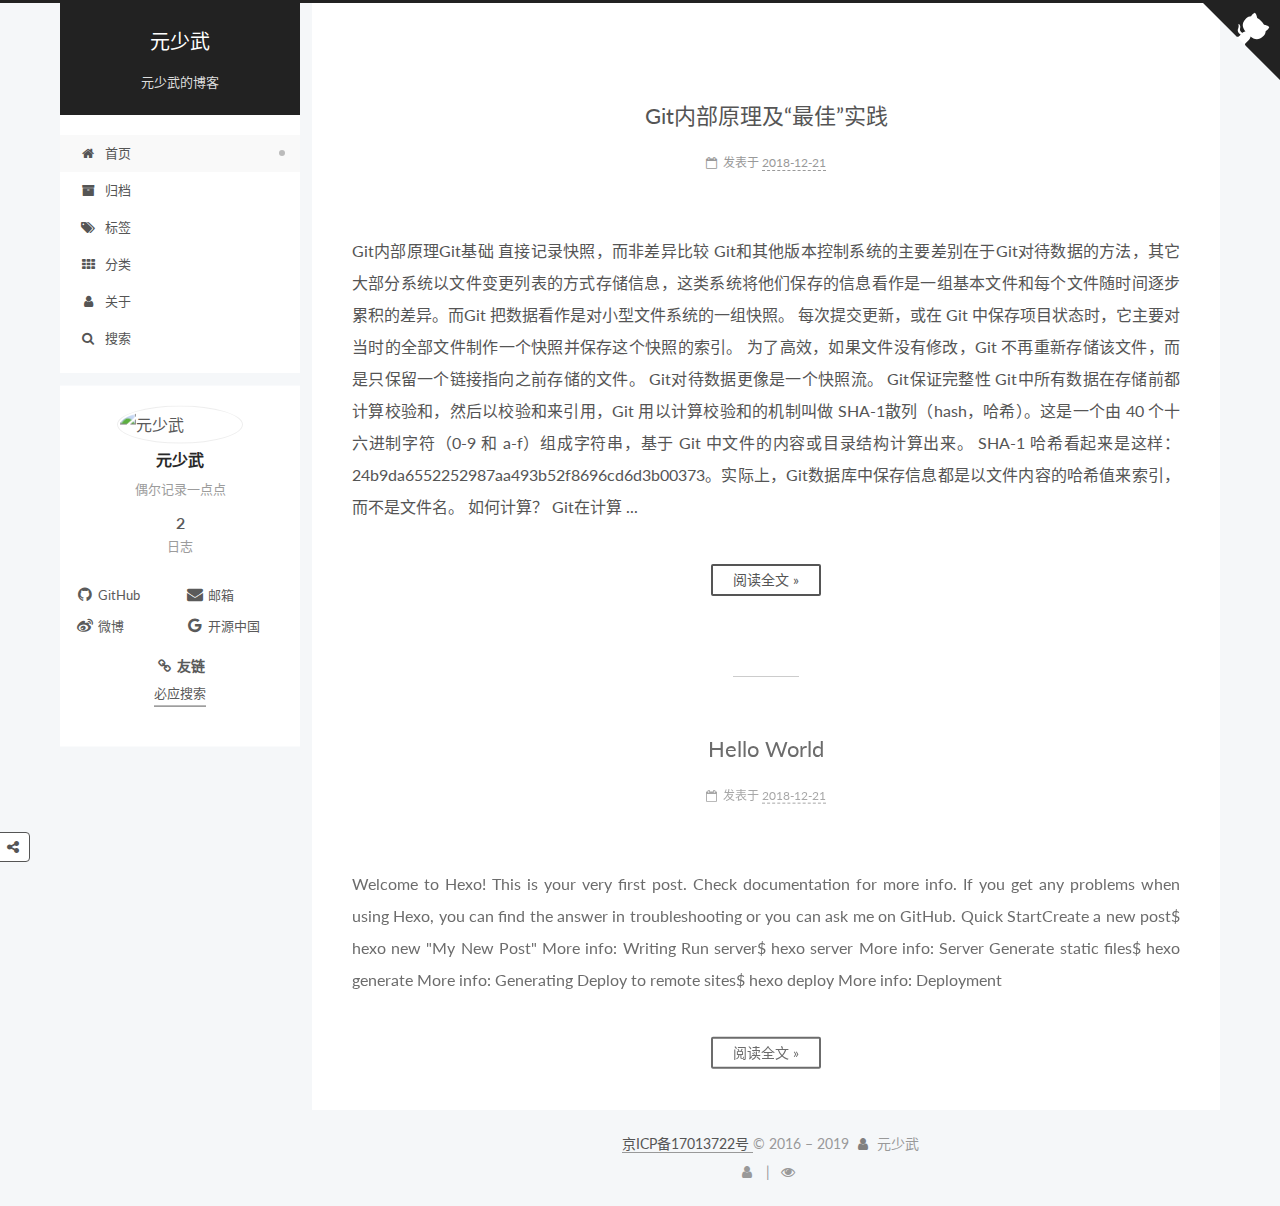
==== commit 5040a559: "Site updated: 2019-04-08 10:16:10" ====
--- a/index.html
+++ b/index.html
@@ -14,7 +14,7 @@
   
 
 
-<html class="theme-next pisces use-motion" lang="">
+<html class="theme-next pisces use-motion" lang="zh-CN">
 <head><meta name="generator" content="Hexo 3.8.0">
   <meta charset="UTF-8">
 <meta http-equiv="X-UA-Compatible" content="IE=edge">
@@ -132,7 +132,7 @@
 <meta property="og:url" content="http://yoursite.com/index.html">
 <meta property="og:site_name" content="元少武">
 <meta property="og:description" content="偶尔记录一点点">
-<meta property="og:locale" content="default">
+<meta property="og:locale" content="zh-CN">
 <meta name="twitter:card" content="summary">
 <meta name="twitter:title" content="元少武">
 <meta name="twitter:description" content="偶尔记录一点点">
@@ -194,7 +194,7 @@
 
 </head>
 
-<body itemscope="" itemtype="http://schema.org/WebPage" lang="default">
+<body itemscope="" itemtype="http://schema.org/WebPage" lang="zh-CN">
 
   
   
@@ -226,7 +226,7 @@
   </div>
 
   <div class="site-nav-toggle">
-    <button aria-label="Toggle navigation bar">
+    <button aria-label="切换导航栏">
       <span class="btn-bar"></span>
       <span class="btn-bar"></span>
       <span class="btn-bar"></span>
@@ -254,7 +254,7 @@
 
     
 
-    <a href="/" rel="section"><i class="menu-item-icon fa fa-fw fa-home"></i> <br>Home</a>
+    <a href="/" rel="section"><i class="menu-item-icon fa fa-fw fa-home"></i> <br>首页</a>
 
   </li>
         
@@ -271,7 +271,7 @@
 
     
 
-    <a href="/archives/" rel="section"><i class="menu-item-icon fa fa-fw fa-archive"></i> <br>Archives</a>
+    <a href="/archives/" rel="section"><i class="menu-item-icon fa fa-fw fa-archive"></i> <br>归档</a>
 
   </li>
         
@@ -288,7 +288,7 @@
 
     
 
-    <a href="/tags/" rel="section"><i class="menu-item-icon fa fa-fw fa-tags"></i> <br>Tags</a>
+    <a href="/tags/" rel="section"><i class="menu-item-icon fa fa-fw fa-tags"></i> <br>标签</a>
 
   </li>
         
@@ -305,7 +305,7 @@
 
     
 
-    <a href="/categories/" rel="section"><i class="menu-item-icon fa fa-fw fa-th"></i> <br>Categories</a>
+    <a href="/categories/" rel="section"><i class="menu-item-icon fa fa-fw fa-th"></i> <br>分类</a>
 
   </li>
         
@@ -322,7 +322,7 @@
 
     
 
-    <a href="/about/" rel="section"><i class="menu-item-icon fa fa-fw fa-user"></i> <br>About</a>
+    <a href="/about/" rel="section"><i class="menu-item-icon fa fa-fw fa-user"></i> <br>关于</a>
 
   </li>
 
@@ -333,7 +333,7 @@
             <a href="javascript:;" class="popup-trigger">
           
             
-              <i class="menu-item-icon fa fa-search fa-fw"></i> <br>Search</a>
+              <i class="menu-item-icon fa fa-search fa-fw"></i> <br>搜索</a>
         </li>
       
     </ul>
@@ -353,7 +353,7 @@
       <i class="fa fa-times-circle"></i>
     </span>
     <div class="local-search-input-wrapper">
-      <input autocomplete="off" placeholder="Searching..." spellcheck="false" type="text" id="local-search-input">
+      <input autocomplete="off" placeholder="搜索..." spellcheck="false" type="text" id="local-search-input">
     </div>
   </div>
   <div id="local-search-result"></div>
@@ -380,7 +380,7 @@
 
   
 
-  <a href="https://github.com/jiafly" class="github-corner" title="Follow me on GitHub" aria-label="Follow me on GitHub" rel="noopener" target="_blank"><svg width="80" height="80" viewbox="0 0 250 250" aria-hidden="true"><path d="M0,0 L115,115 L130,115 L142,142 L250,250 L250,0 Z"/><path d="M128.3,109.0 C113.8,99.7 119.0,89.6 119.0,89.6 C122.0,82.7 120.5,78.6 120.5,78.6 C119.2,72.0 123.4,76.3 123.4,76.3 C127.3,80.9 125.5,87.3 125.5,87.3 C122.9,97.6 130.6,101.9 134.4,103.2" fill="currentColor" style="transform-origin: 130px 106px;" class="octo-arm"/><path d="M115.0,115.0 C114.9,115.1 118.7,116.5 119.8,115.4 L133.7,101.6 C136.9,99.2 139.9,98.4 142.2,98.6 C133.8,88.0 127.5,74.4 143.8,58.0 C148.5,53.4 154.0,51.2 159.7,51.0 C160.3,49.4 163.2,43.6 171.4,40.1 C171.4,40.1 176.1,42.5 178.8,56.2 C183.1,58.6 187.2,61.8 190.9,65.4 C194.5,69.0 197.7,73.2 200.1,77.6 C213.8,80.2 216.3,84.9 216.3,84.9 C212.7,93.1 206.9,96.0 205.4,96.6 C205.1,102.4 203.0,107.8 198.3,112.5 C181.9,128.9 168.3,122.5 157.7,114.1 C157.9,116.9 156.7,120.9 152.7,124.9 L141.0,136.5 C139.8,137.7 141.6,141.9 141.8,141.8 Z" fill="currentColor" class="octo-body"/></svg></a>
+  <a href="https://github.com/yuanshaowu" class="github-corner" title="Follow me on GitHub" aria-label="Follow me on GitHub" rel="noopener" target="_blank"><svg width="80" height="80" viewbox="0 0 250 250" aria-hidden="true"><path d="M0,0 L115,115 L130,115 L142,142 L250,250 L250,0 Z"/><path d="M128.3,109.0 C113.8,99.7 119.0,89.6 119.0,89.6 C122.0,82.7 120.5,78.6 120.5,78.6 C119.2,72.0 123.4,76.3 123.4,76.3 C127.3,80.9 125.5,87.3 125.5,87.3 C122.9,97.6 130.6,101.9 134.4,103.2" fill="currentColor" style="transform-origin: 130px 106px;" class="octo-arm"/><path d="M115.0,115.0 C114.9,115.1 118.7,116.5 119.8,115.4 L133.7,101.6 C136.9,99.2 139.9,98.4 142.2,98.6 C133.8,88.0 127.5,74.4 143.8,58.0 C148.5,53.4 154.0,51.2 159.7,51.0 C160.3,49.4 163.2,43.6 171.4,40.1 C171.4,40.1 176.1,42.5 178.8,56.2 C183.1,58.6 187.2,61.8 190.9,65.4 C194.5,69.0 197.7,73.2 200.1,77.6 C213.8,80.2 216.3,84.9 216.3,84.9 C212.7,93.1 206.9,96.0 205.4,96.6 C205.1,102.4 203.0,107.8 198.3,112.5 C181.9,128.9 168.3,122.5 157.7,114.1 C157.9,116.9 156.7,120.9 152.7,124.9 L141.0,136.5 C139.8,137.7 141.6,141.9 141.8,141.8 Z" fill="currentColor" class="octo-body"/></svg></a>
 
 
 
@@ -448,14 +448,14 @@
                 <i class="fa fa-calendar-o"></i>
               </span>
               
-                <span class="post-meta-item-text">Posted on</span>
+                <span class="post-meta-item-text">发表于</span>
               
 
               
                 
               
 
-              <time title="Created: 2018-12-21 14:49:20 / Modified: 14:45:21" itemprop="dateCreated datePublished" datetime="2018-12-21T14:49:20+08:00">2018-12-21</time>
+              <time title="创建时间：2018-12-21 14:49:20 / 修改时间：14:45:21" itemprop="dateCreated datePublished" datetime="2018-12-21T14:49:20+08:00">2018-12-21</time>
             
 
             
@@ -509,7 +509,7 @@
           
             <div class="post-button text-center">
               <a class="btn" href="/2018/12/21/git内部原理及最佳实践/#more" rel="contents">
-                Read more &raquo;
+                阅读全文 &raquo;
               </a>
             </div>
           
@@ -606,14 +606,14 @@
                 <i class="fa fa-calendar-o"></i>
               </span>
               
-                <span class="post-meta-item-text">Posted on</span>
+                <span class="post-meta-item-text">发表于</span>
               
 
               
                 
               
 
-              <time title="Created: 2018-12-21 10:36:32" itemprop="dateCreated datePublished" datetime="2018-12-21T10:36:32+08:00">2018-12-21</time>
+              <time title="创建时间：2018-12-21 10:36:32" itemprop="dateCreated datePublished" datetime="2018-12-21T10:36:32+08:00">2018-12-21</time>
             
 
             
@@ -667,7 +667,7 @@
           
             <div class="post-button text-center">
               <a class="btn" href="/2018/12/21/hello-world/#more" rel="contents">
-                Read more &raquo;
+                阅读全文 &raquo;
               </a>
             </div>
           
@@ -756,7 +756,7 @@
                   <a href="/archives/">
                 
                     <span class="site-state-item-count">2</span>
-                    <span class="site-state-item-name">posts</span>
+                    <span class="site-state-item-name">日志</span>
                   </a>
                 </div>
               
@@ -782,7 +782,7 @@
                   
                     
                   
-                  <a href="https://github.com/jiafly" title="GitHub &rarr; https://github.com/jiafly" rel="noopener" target="_blank"><i class="fa fa-fw fa-github"></i>GitHub</a>
+                  <a href="https://github.com/yuanshaowu" title="GitHub &rarr; https://github.com/yuanshaowu" rel="noopener" target="_blank"><i class="fa fa-fw fa-github"></i>GitHub</a>
                 </span>
               
                 <span class="links-of-author-item">
@@ -897,7 +897,7 @@
     <span class="post-meta-item-icon">
       <i class="fa fa-user"></i>
     </span>
-    <span class="site-uv" title="Total Visitors">
+    <span class="site-uv" title="总访客量">
       <span class="busuanzi-value" id="busuanzi_value_site_uv"></span>
     </span>
   
@@ -910,7 +910,7 @@
     <span class="post-meta-item-icon">
       <i class="fa fa-eye"></i>
     </span>
-    <span class="site-pv" title="Total Views">
+    <span class="site-pv" title="总访问量">
       <span class="busuanzi-value" id="busuanzi_value_site_pv"></span>
     </span>
   
@@ -1407,7 +1407,7 @@
   $('.highlight').each(function(i, e) {
     var $wrap = $('<div>').addClass('highlight-wrap');
     $(e).after($wrap);
-    $wrap.append($('<button>').addClass('copy-btn').append('Copy').on('click', function(e) {
+    $wrap.append($('<button>').addClass('copy-btn').append('复制').on('click', function(e) {
       var code = $(this).parent().find('.code').find('.line').map(function(i, e) {
         return $(e).text();
       }).toArray().join('\n');
@@ -1424,15 +1424,15 @@
       ta.readOnly = false;
       var result = document.execCommand('copy');
       
-        if (result) $(this).text('Copied');
-        else $(this).text('Copy failed');
+        if (result) $(this).text('复制成功');
+        else $(this).text('复制失败');
       
       ta.blur(); // For iOS
       $(this).blur();
     })).on('mouseleave', function(e) {
       var $b = $(this).find('.copy-btn');
       setTimeout(function() {
-        $b.text('Copy');
+        $b.text('复制');
       }, 300);
     }).append(e);
   })
--- a/css/main.css
+++ b/css/main.css
@@ -1971,7 +1971,7 @@
   width: 4px;
   height: 4px;
   border-radius: 50%;
-  background: #9d81fb;
+  background: #046c65;
 }
 .feed-link,
 .chat {
